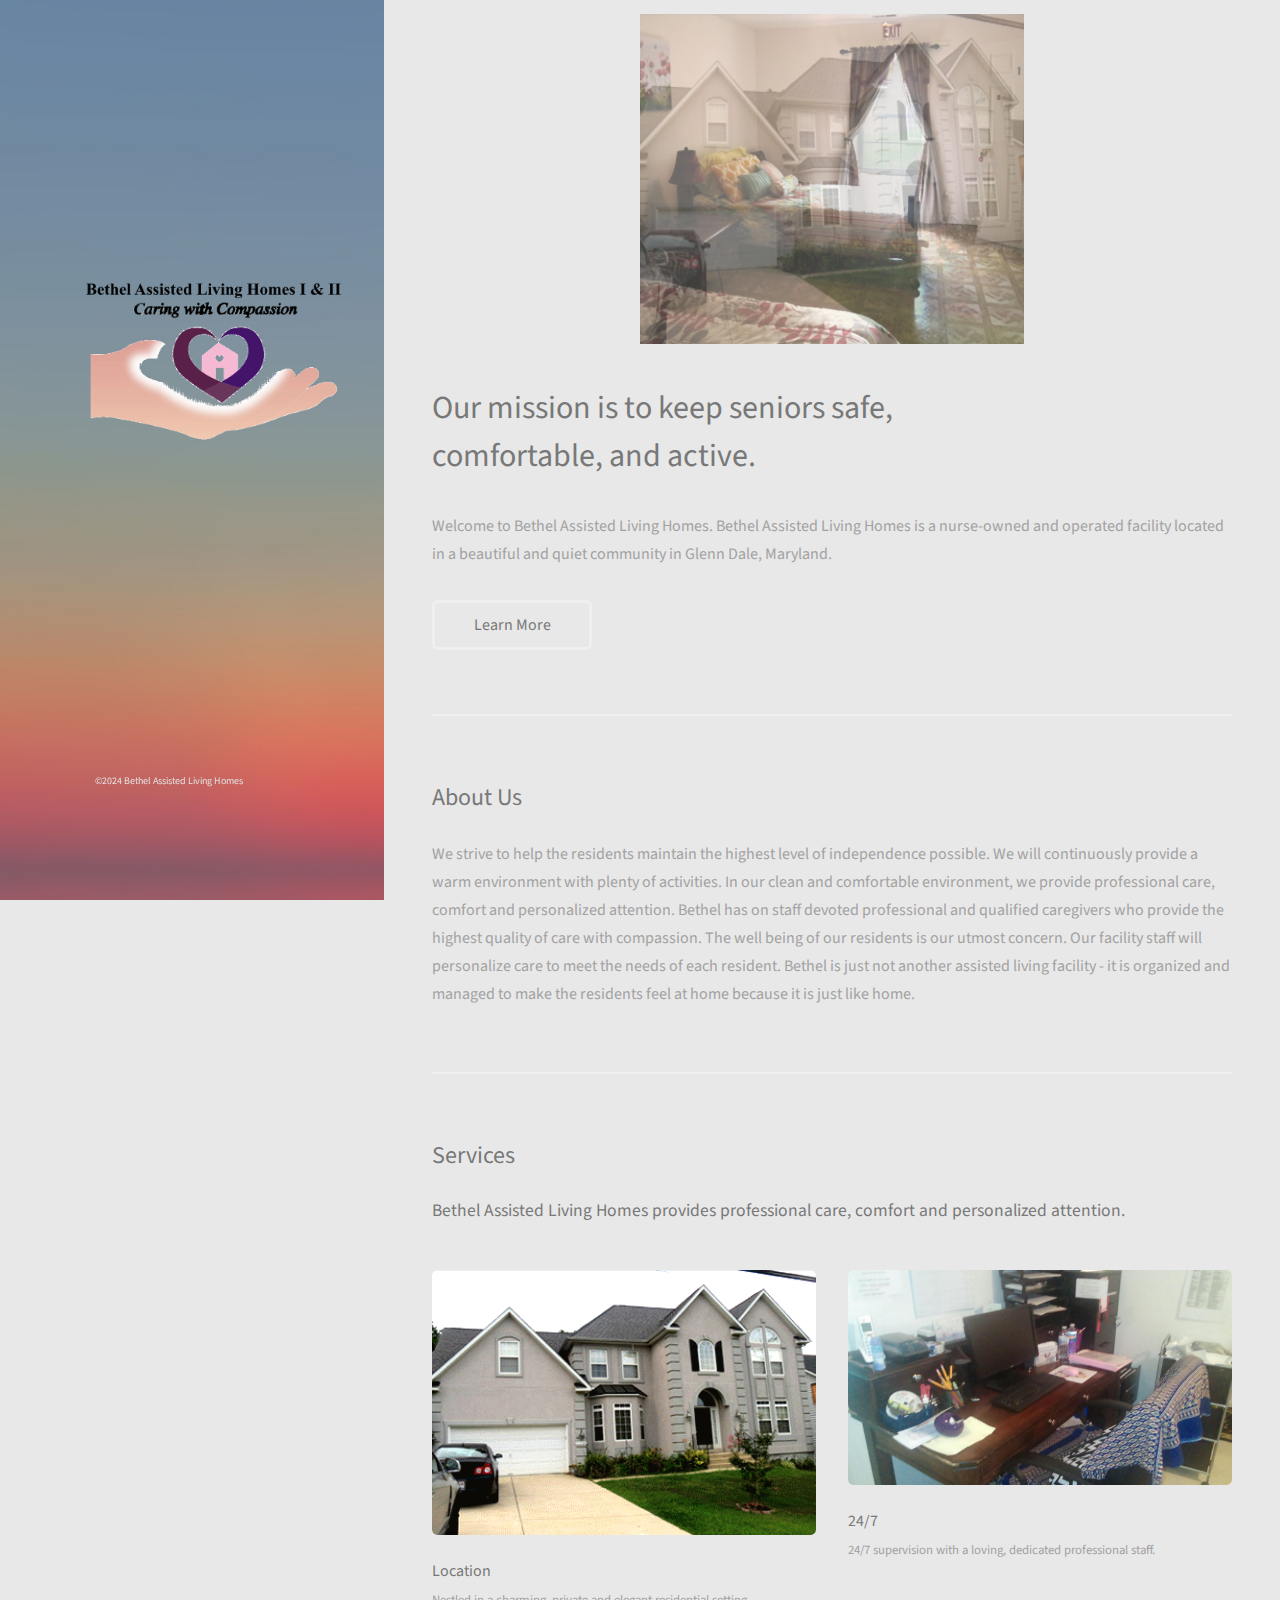
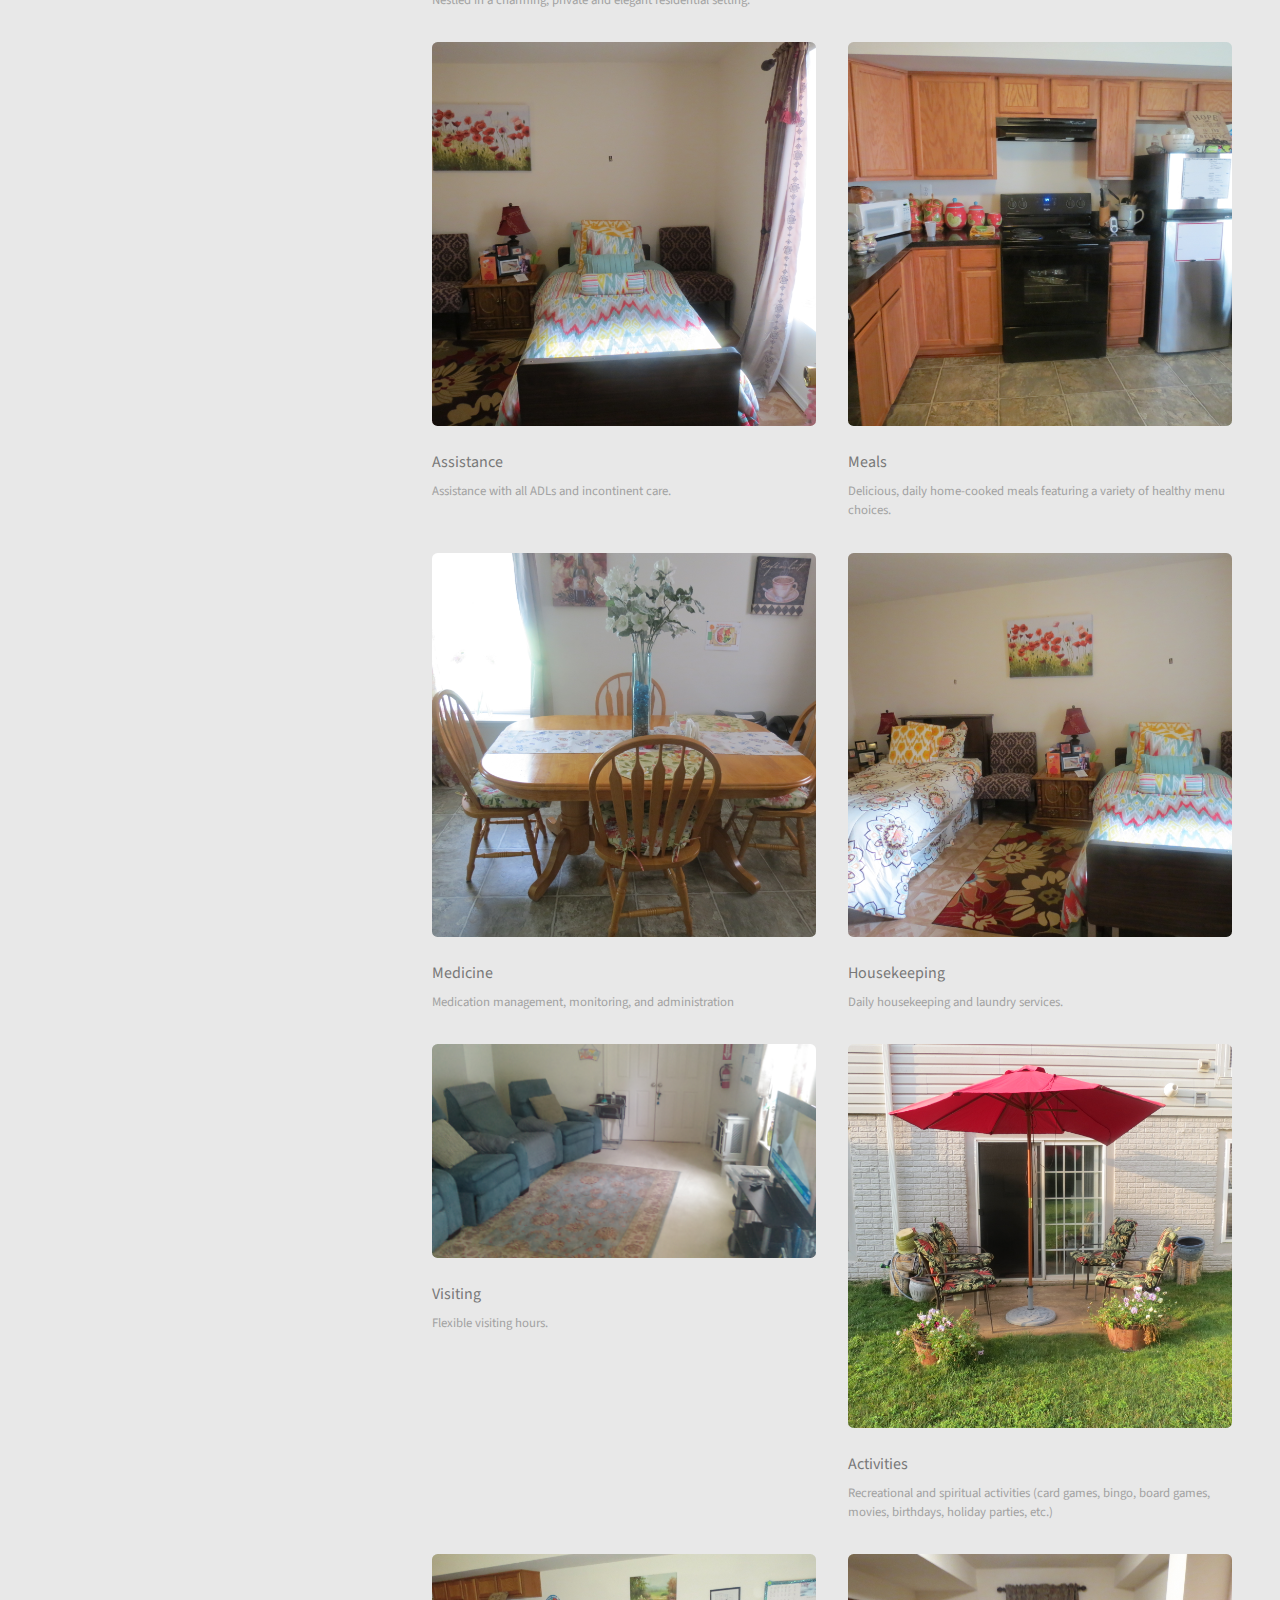
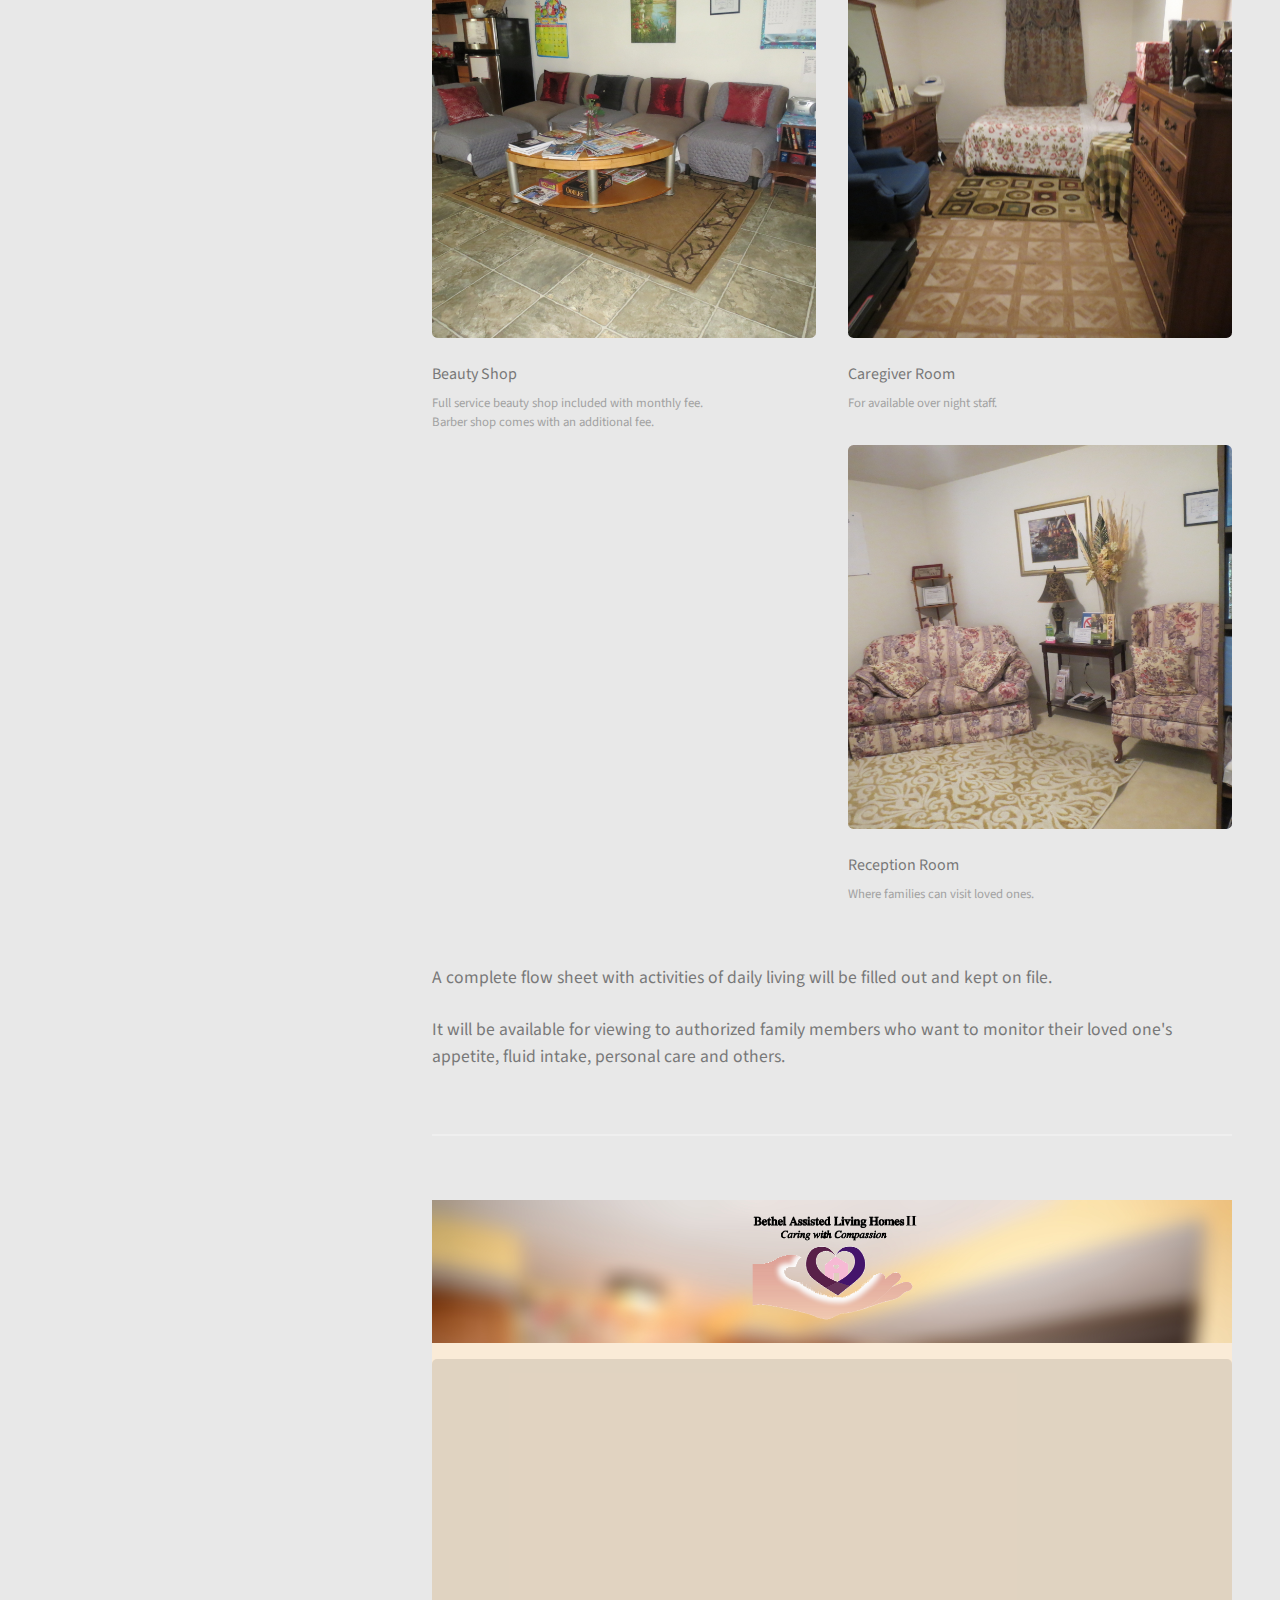
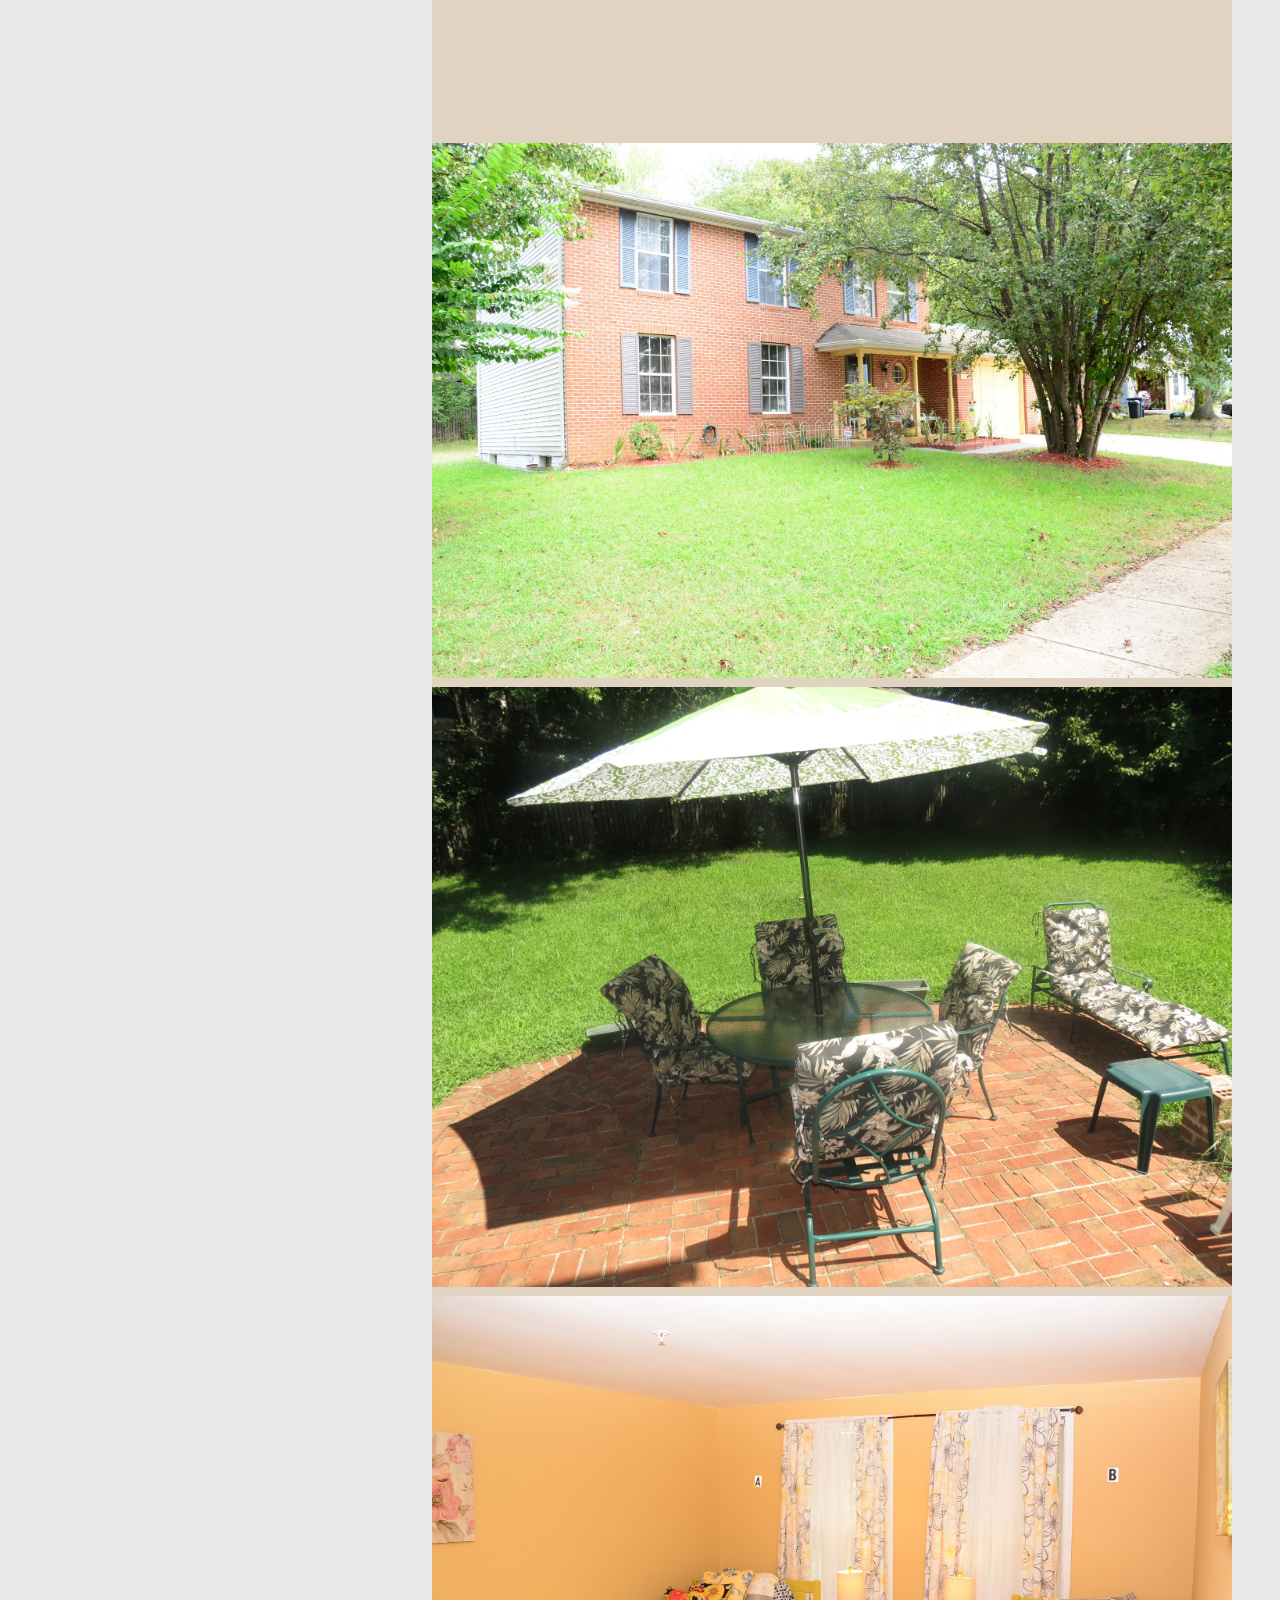
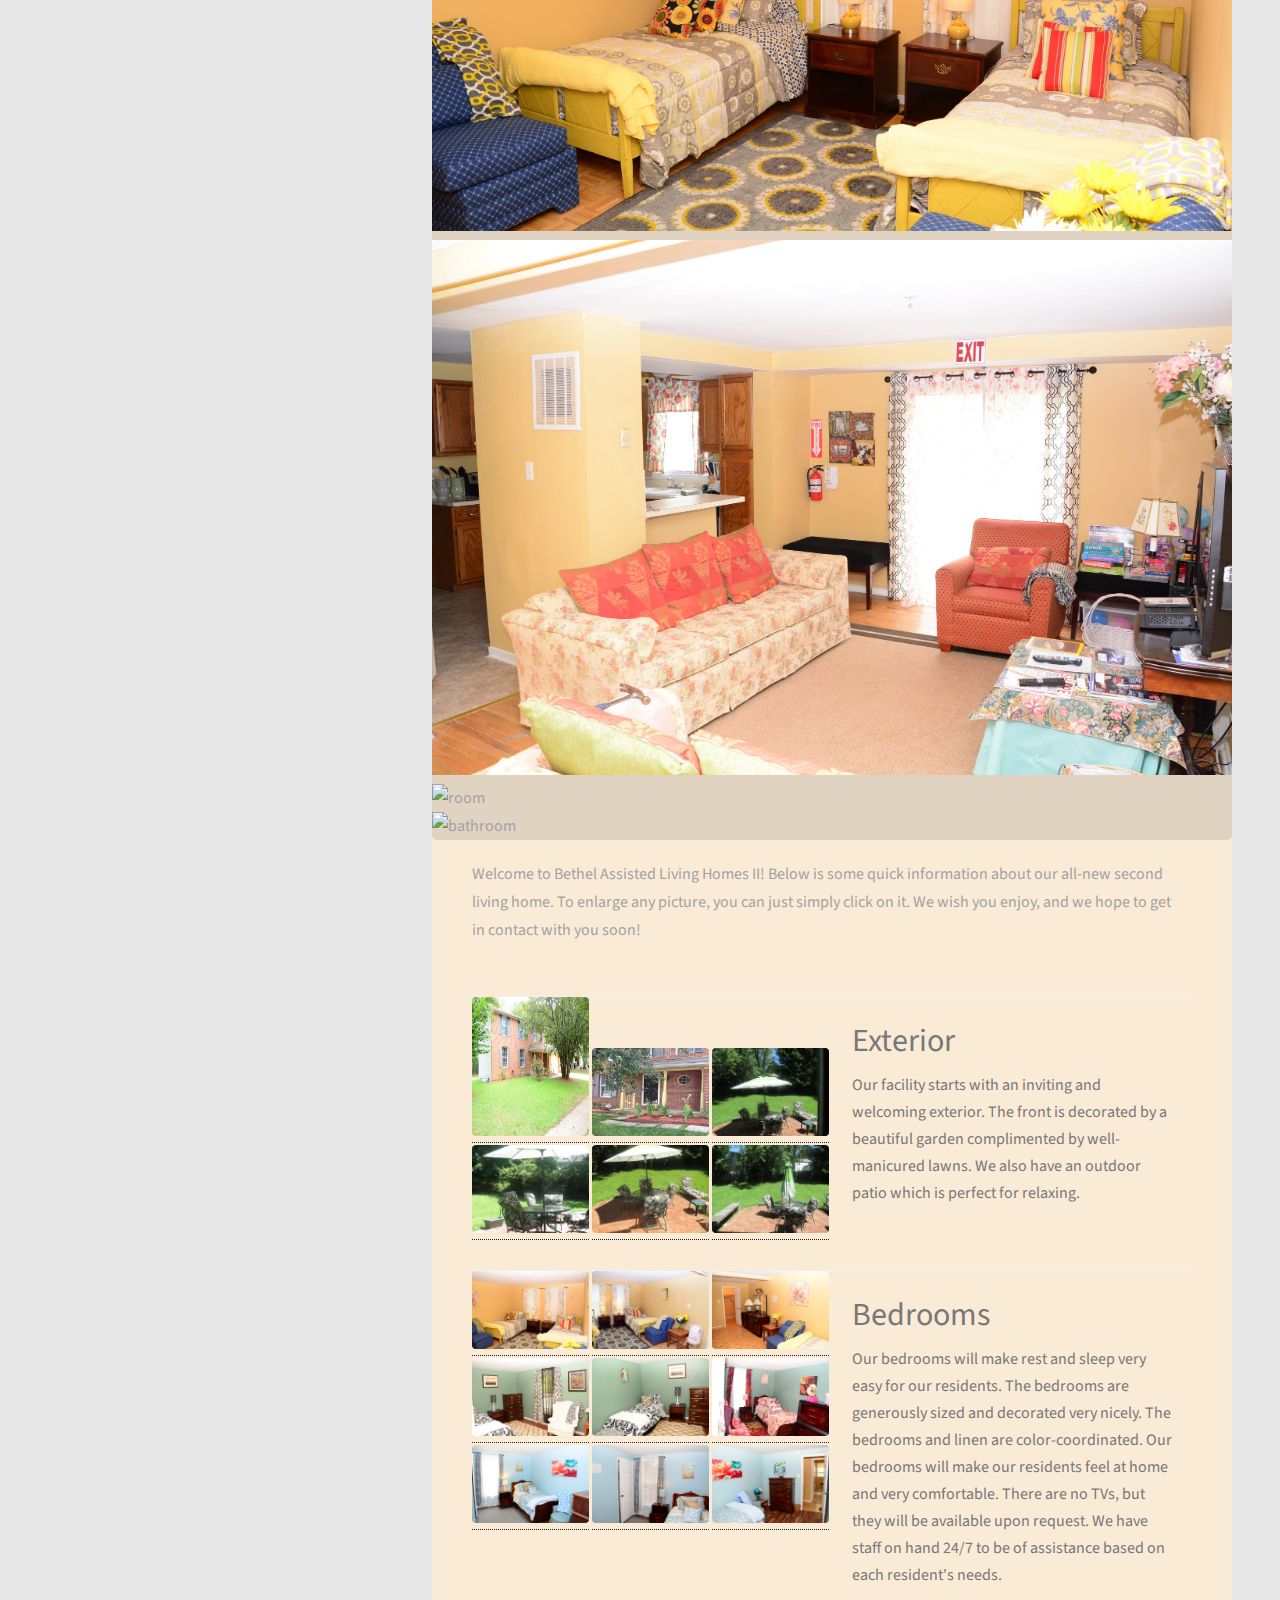
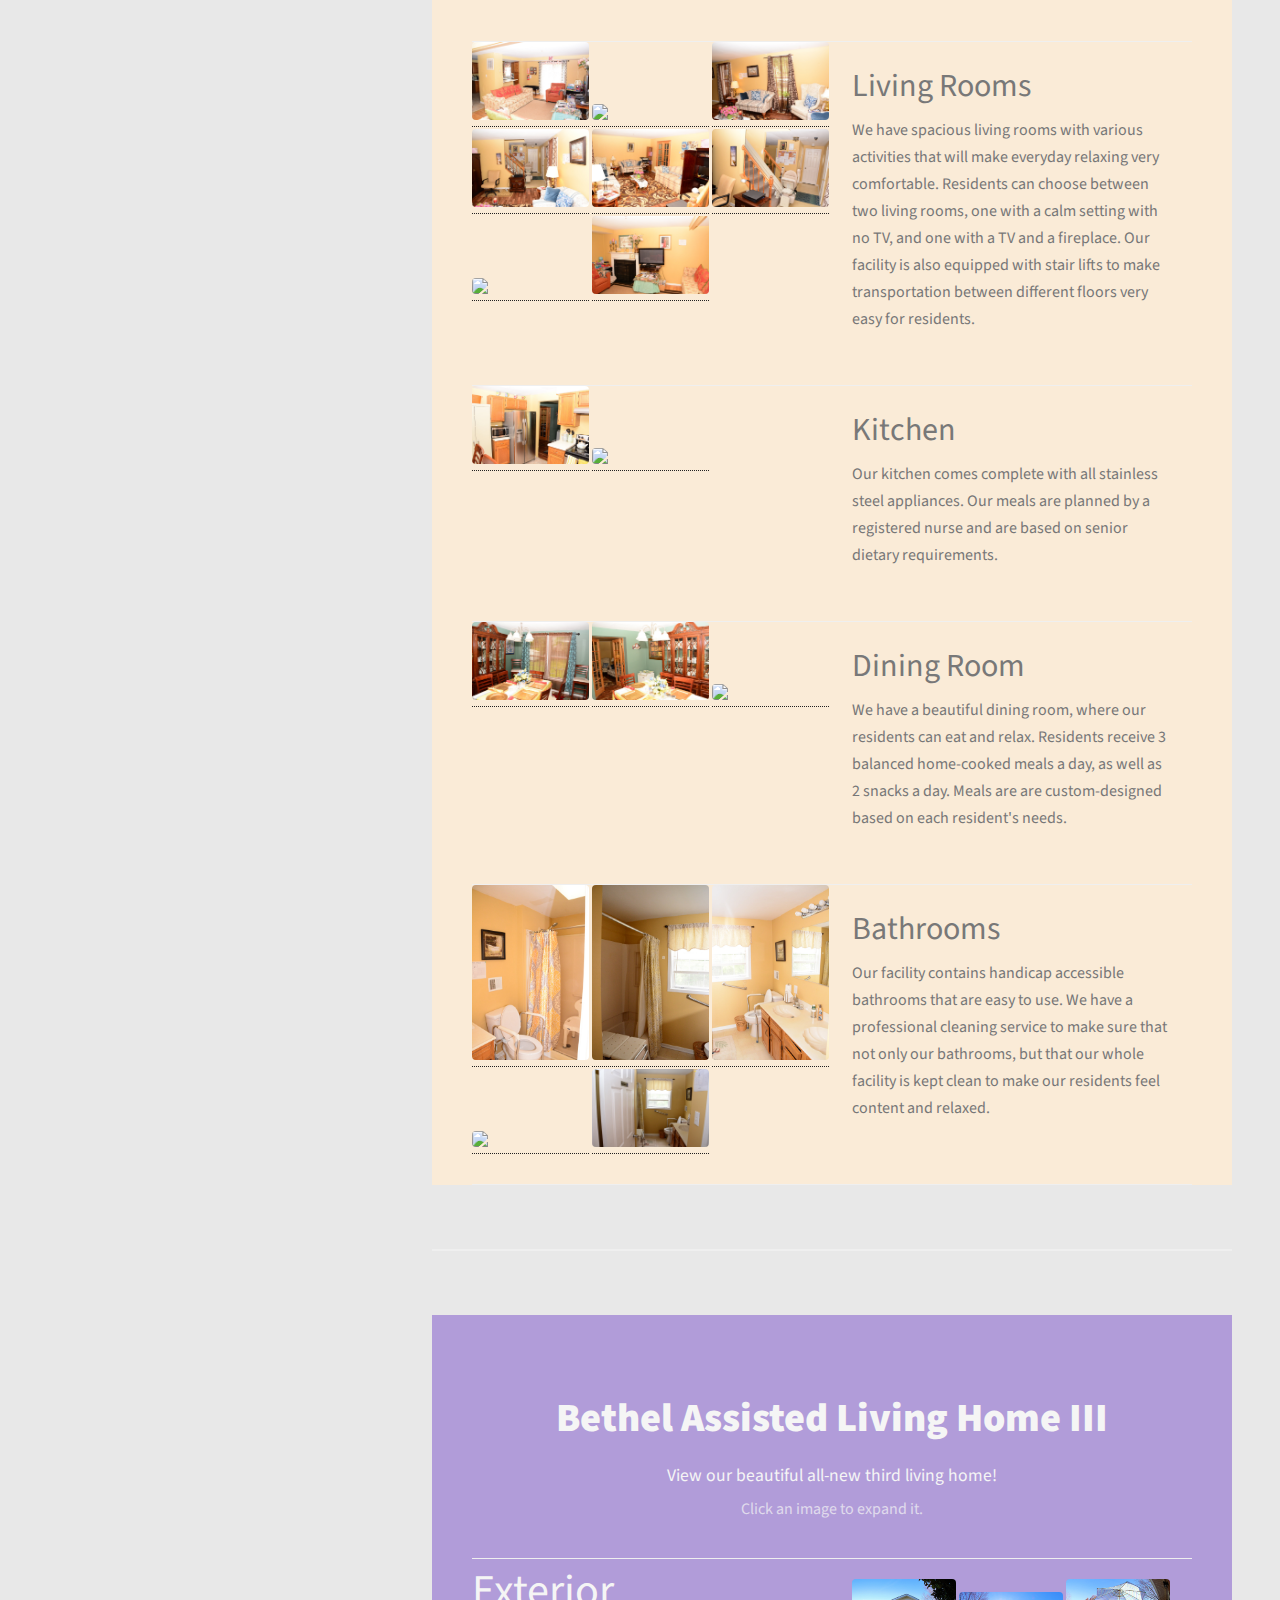
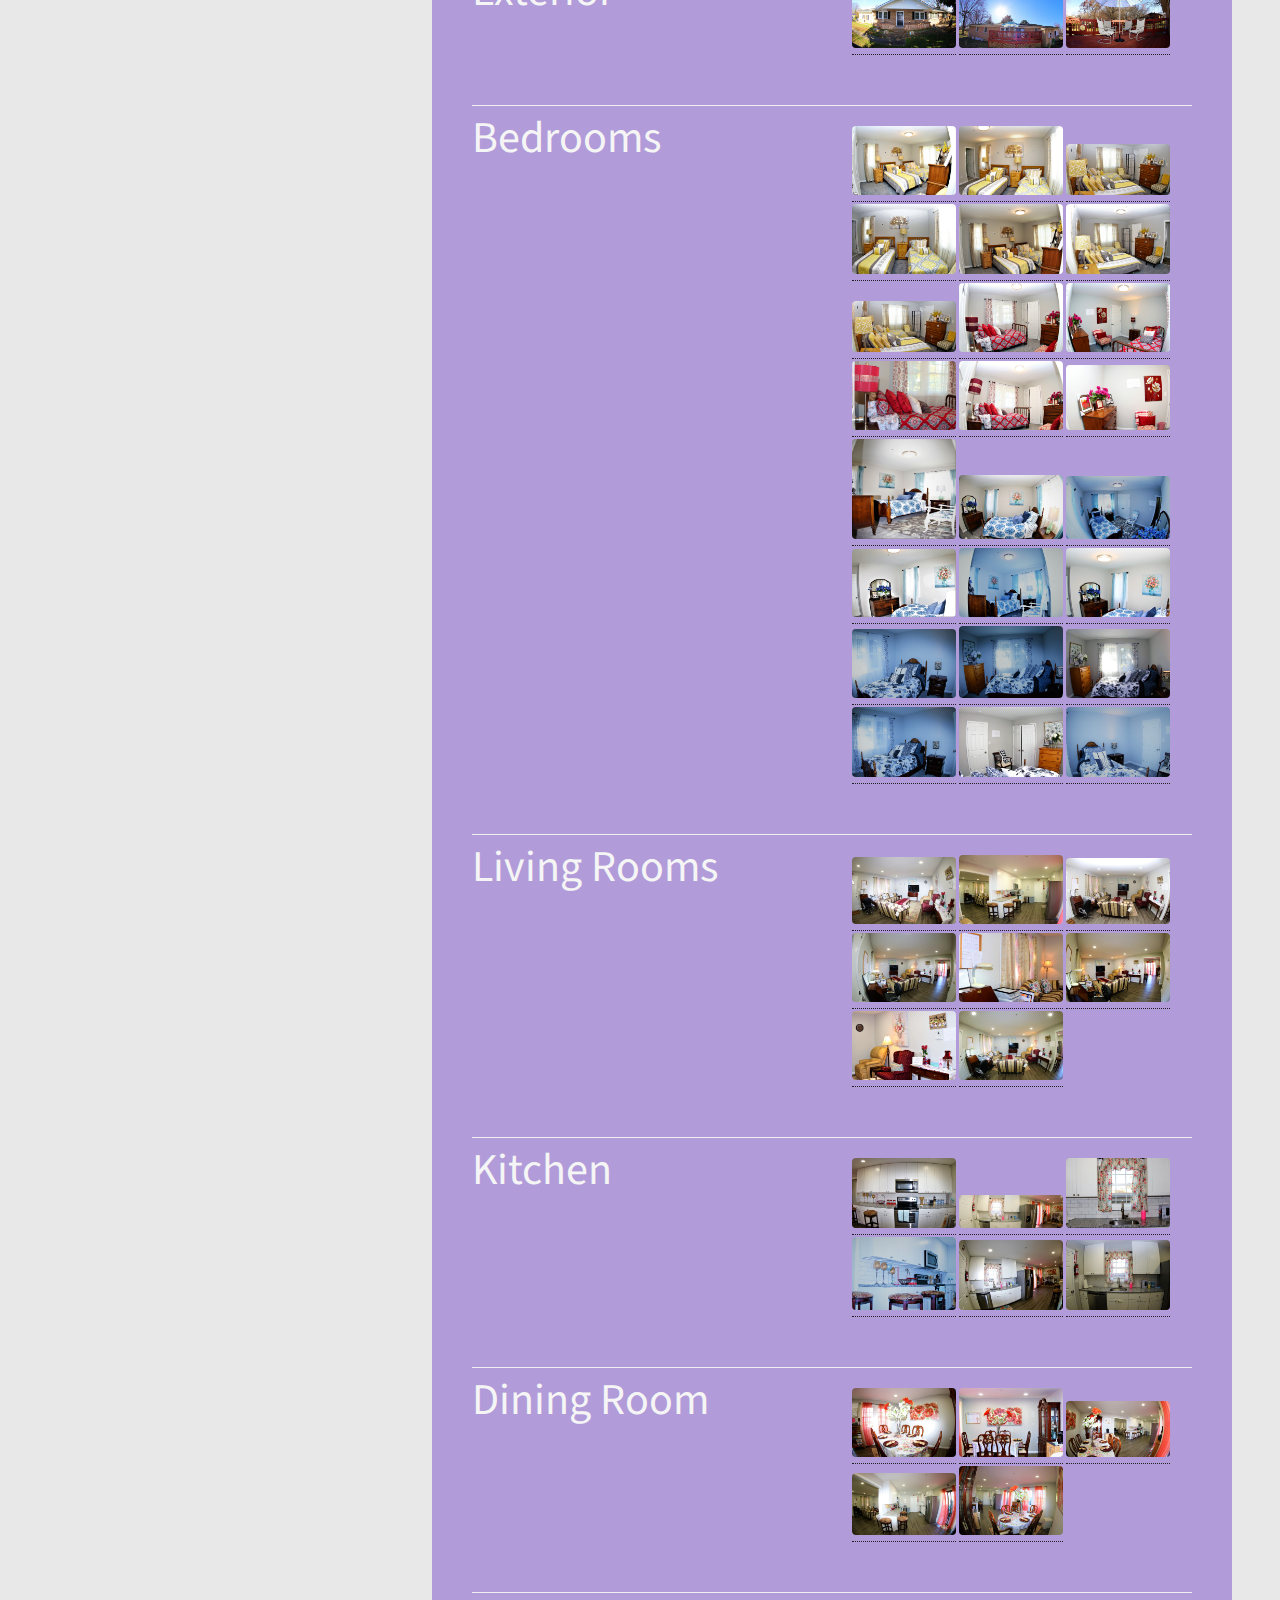
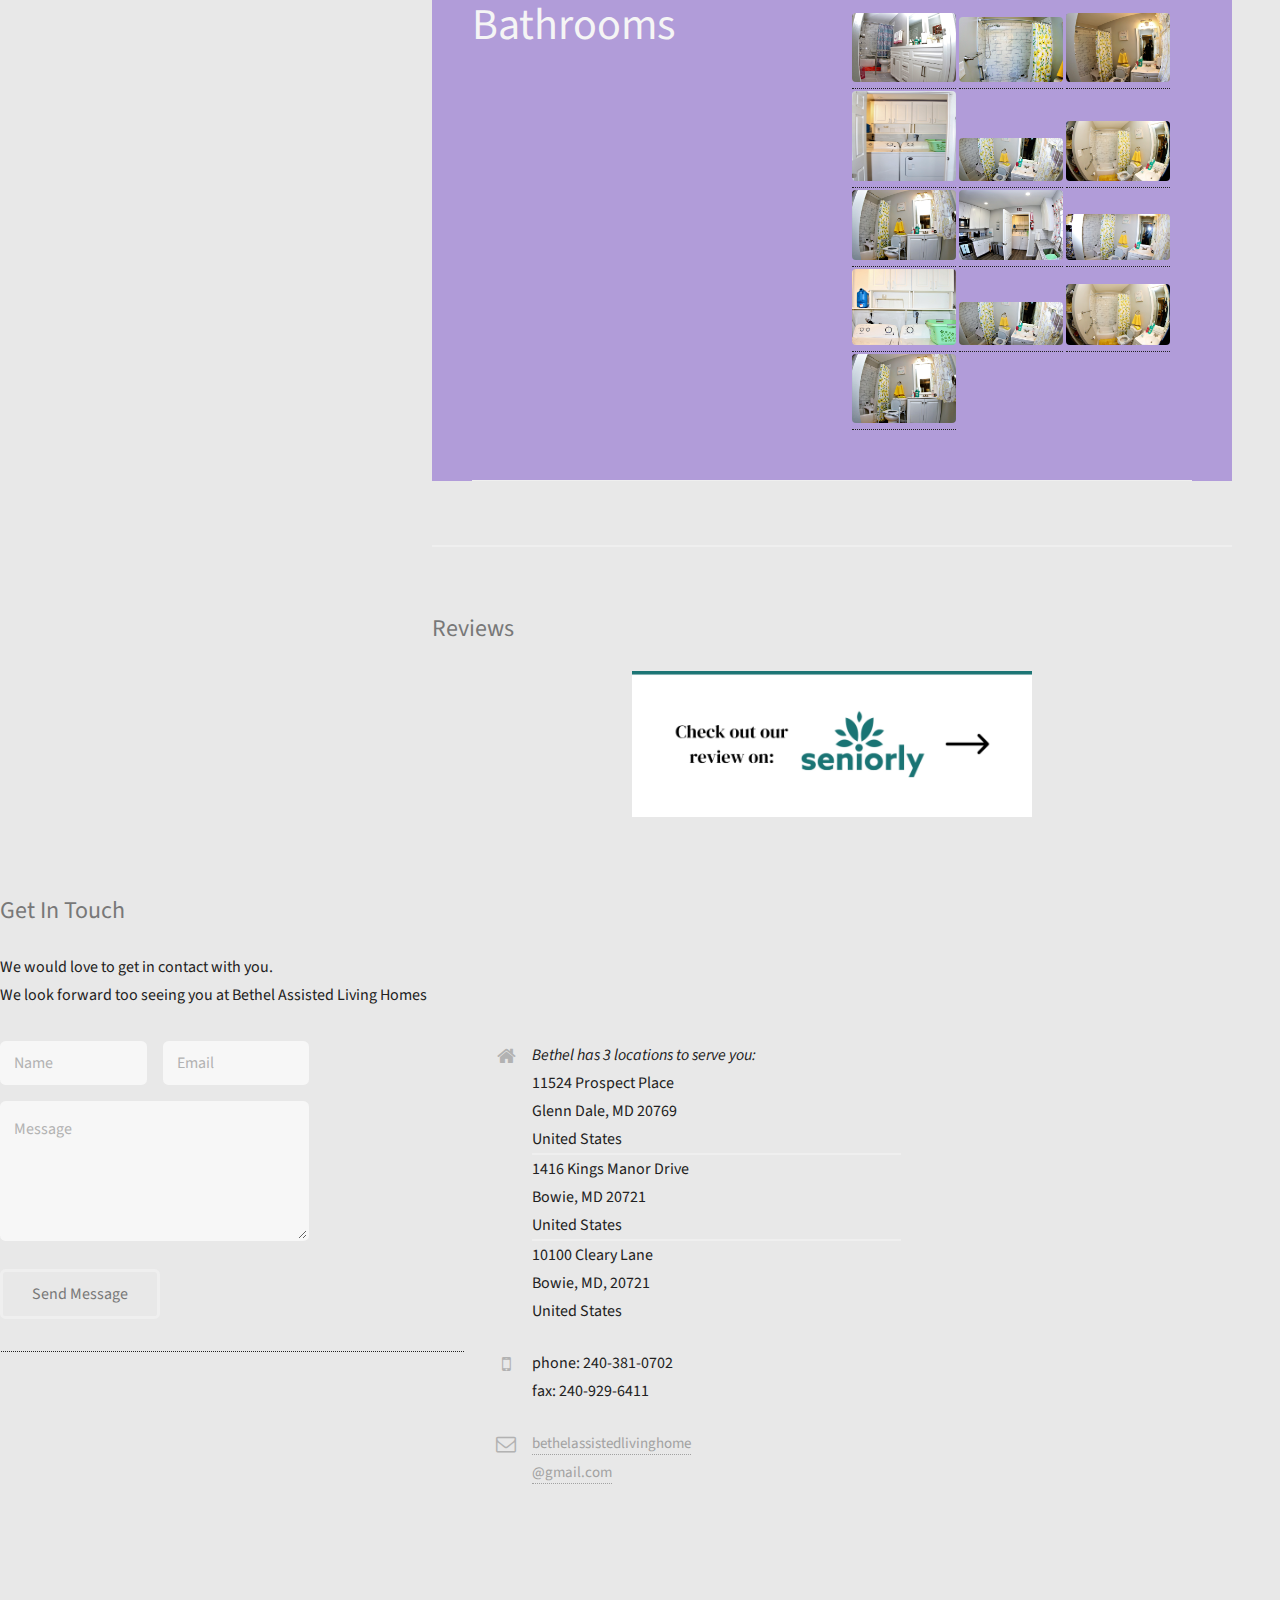
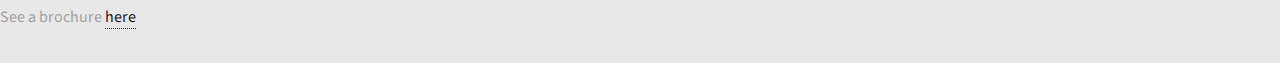
==== index.html @ 507869ce "Update index.html" ====
<!DOCTYPE HTML>
<html>
    <head>
        <title>Bethel Assisted Living Homes</title>
        <meta charset="utf-8" />
        <meta name="viewport" content="width=device-width, initial-scale=1" />
        <meta name="description" content="Welcome to Bethel Assisted Living Homes. Bethel Assisted Living Homes is a nurse-owned and operated facility located in a beautiful and quiet community in Glenn Dale, Maryland." />
        <meta name="keywords" content="bethel, assisted, living, homes, glenn, dale, maryland, nursing, home, senior, safe, comfortable, active, caring, with, compassion, facility, care, residents" />
        <!--[if lte IE 8]><script src="assets/js/ie/html5shiv.js"></script><![endif]-->
        <link rel="stylesheet" href="assets/css/main.css" />
        <link rel="stylesheet" href="assets/css/edits.css" />
        <link rel="shortcut icon" href="favicon.ico" type="image/x-icon" />
        <!--[if lte IE 8]><link rel="stylesheet" href="assets/css/ie8.css" /><![endif]-->

	<!-- BALH2 Slideshow -->
	<link rel="stylesheet" href="bahl2/slide/ism/css/my-slider.css"/>
	
        <script src="bahl2/slide/ism/js/ism-2.2.min.js"></script>

        <script src="https://ajax.googleapis.com/ajax/libs/jquery/3.1.1/jquery.min.js"></script>
        
        <!-- Remove 000webhost ad -->
        <script async>
            window.onload=()=>{let bannerNode=document.querySelector('[alt="www.000webhost.com"]').parentNode.parentNode;bannerNode.parentNode.removeChild(bannerNode);}
        </script>
    </head>

    <body id="top">

        <!-- Header -->
            <header id="header">
                <img src="stuff/realogo.png" id="logo" alt="Logo">
            </header>

        <!-- Main -->
            <div id="main">

                <div id="slideshow">
                    <img src="stuff/house.png" alt="house">
                    <img src="stuff/bedroom.png" alt="bedroom">
                    <img src="stuff/activities.png" alt="activities">
                    <img src="stuff/New%20Pictures/IMG_0617.JPG" alt="bedroom2">
                    <img src="stuff/IMG_0634.JPG" alt="chair">
                    <img src="stuff/realogo.png" alt="logo2">
                </div>

                <!-- Home -->
                    <section id="one">
                        <br  />
                        <br  />
                        <br  />
                        <br  />
                        <br  />
                        <br  />
                        <br  />
                        <br  />
                        <br  />
                        <br  />
                        <header class="major">
                            <h2>Our mission is to keep seniors safe, <br  />comfortable, and active.</h2>
                        </header>
                        <p>Welcome to Bethel Assisted Living Homes. Bethel Assisted Living Homes is a nurse-owned and operated facility located in a beautiful and quiet community in Glenn Dale, Maryland.</p>
                        <ul class="actions">
                            <li><a href="#about" class="button" id="hover-button">Learn More</a></li>
                        </ul>
                    </section>

                <!-- About -->
                <section id="about">
                    <h2>About Us</h2>
                    <p>We strive to help the residents maintain the highest level of independence possible. We will continuously provide a warm environment with plenty of activities. In our clean and comfortable environment, we provide professional care, comfort and personalized attention. Bethel has on staff devoted professional and qualified caregivers who provide the highest quality of care with compassion. The well being of our residents is our utmost concern. Our facility staff will personalize care to meet the needs of each resident. Bethel is just not another assisted living facility - it is organized and managed to make the residents feel at home because it is just like home.</p>
                </section>


                <!-- Services -->
                    <section id="two">
                        <h2>Services</h2>
                        <h4>Bethel Assisted Living Homes provides professional care, comfort and personalized attention.</h4>
                        <br  />
                        <div class="row">
                            <article class="6u 12u$(xsmall) work-item">
                                <a href="stuff/house.png" class="image fit thumb"><img src="stuff/house.png" alt="Location" /></a>
                                <h3>Location</h3>
                                <p>Nestled in a charming, private and elegant residential setting.</p>
                            </article>
                            <article class="6u$ 12u$(xsmall) work-item">
                                <a href="stuff/New%20Pictures/newoffice.jpg" class="image fit thumb"><img src="stuff/New%20Pictures/newoffice.jpg" alt="24/7" /></a>
                                <h3>24/7</h3>
                                <p>24/7 supervision with a loving, dedicated professional staff.</p>
                            </article>
                            <article class="6u 12u$(xsmall) work-item">
                                <a href="stuff/assist.JPG" class="image fit thumb"><img src="stuff/assist.JPG" alt="Assistance" /></a>
                                <h3>Assistance</h3>
                                <p>Assistance with all ADLs and incontinent care.</p>
                            </article>
                            <article class="6u$ 12u$(xsmall) work-item">
                                <a href="stuff/New%20Pictures/IMG_0626.JPG" class="image fit thumb"><img src="stuff/New%20Pictures/IMG_0626.JPG" alt="Meals" /></a>
                                <h3>Meals</h3>
                                <p>Delicious, daily home-cooked meals featuring a variety of  healthy menu choices.</p>
                            </article>
                            <article class="6u 12u$(xsmall) work-item">
                                <a href="stuff/medicine.JPG" class="image fit thumb"><img src="stuff/medicine.JPG" alt="Medicine" /></a>
                                <h3>Medicine</h3>
                                <p>Medication management, monitoring, and administration</p>
                            </article>
                            <article class="6u$ 12u$(xsmall) work-item">
                                <a href="stuff/New%20Pictures/IMG_0617.JPG" class="image fit thumb"><img src="stuff/New%20Pictures/IMG_0617.JPG" alt="Housekeeping" /></a>
                                <h3>Housekeeping</h3>
                                <p>Daily housekeeping and laundry services.</p>
                            </article>
                            <article class="6u 12u$(xsmall) work-item">
                                <a href="stuff/New%20Pictures/IMAG0069.jpg" class="image fit thumb"><img src="stuff/New%20Pictures/IMAG0069.jpg" alt="Visiting" /></a>
                                <h3>Visiting</h3>
                                <p>Flexible visiting hours.</p>
                            </article>
                            <article class="6u$ 12u$(xsmall) work-item">
                                <a href="stuff/newactivities.JPG" class="image fit thumb"><img src="stuff/newactivities.JPG" alt="Meals" /></a>
                                <h3>Activities</h3>
                                <p>Recreational and spiritual activities (card games, bingo, board games, movies, birthdays, holiday parties, etc.)</p>
                            </article>
                            <article class="6u 12u$(xsmall) work-item">
                                <a href="stuff/New%20Pictures/IMG_0624.JPG" class="image fit thumb"><img src="stuff/New%20Pictures/IMG_0624.JPG" alt="Beauty Shop" /></a>
                                <h3>Beauty Shop</h3>
                                <p>Full service beauty shop included with monthly fee.<br  />Barber shop comes with an additional fee.</p>
                            </article>
                            <article class="6u 12u$(xsmall) work-item">
                                <a href="stuff/New%20Pictures/IMG_0614.JPG" class="image fit thumb"><img src="stuff/New%20Pictures/IMG_0614.JPG" alt="Beauty Shop" /></a>
                                <h3>Caregiver Room</h3>
                                <p>For available over night staff.</p>
                            </article>
                            <article class="6u 12u$(xsmall) work-item">
                                <a href="stuff/New%20Pictures/IMG_0628.JPG" class="image fit thumb"><img src="stuff/New%20Pictures/IMG_0628.JPG" alt="Beauty Shop" /></a>
                                <h3>Reception Room</h3>
                                <p>Where families can visit loved ones.</p>
                            </article>
                        </div>
                        <br  />
                        <h4>A complete flow sheet with activities of daily living will be filled out and kept on file.<br  /><br  />It will be available for viewing to authorized family members who want to monitor their loved one's appetite, fluid intake, personal care and others.</h4>
                    </section>
                
		<!-- BALH 2 -->
                <section>
                <div class="pop">
                    <h1 id="head">
                        <img src="stuff/realogo2.png" width="170" alt="BALH2" />
                    </h1>
		    <div class="ism-slider" data-play_type="loop" data-radios="false" id="my-slider">
  
			<ol>
    
				<li>
      
					<img src="bahl2/slide/ism/image/slides/_u/1477940681172_518899.jpg" alt="outside">
    
				</li>
    
				<li>
      
					<img src="bahl2/slide/ism/image/slides/_u/1477940705090_40373.jpg" alt="sit-outside">
    
				</li>
    
				<li>
      
					<img src="bahl2/slide/ism/image/slides/_u/1477940736821_235685.jpg" alt="bedroom3">
    
				</li>
    
				<li>
      
					<img src="bahl2/slide/ism/image/slides/_u/1477940778639_38381.jpg" alt="living-area">
    
				</li>
    
				<li>
      
					<img src="bahl2/slide/ism/image/slides/_u/1477940799366_383592.jpg" alt="room">
    
				</li>
    
				<li>
      
					<img src="bahl2/slide/ism/image/slides/_u/1477940841512_543717.jpg" alt="bathroom">
    
				</li>
  
			</ol>

		    </div>

                    
		    <p id="homes2">Welcome to Bethel Assisted Living Homes II! Below is some quick information about our all-new second living home. To enlarge any picture, you can just simply click on it. We wish you enjoy, and we hope to get in contact with you soon!</p>
                    <table>
                        <!-- Exterior --><tr>
                        <td>
                            <a href="bahl2/outside/D71_4487.jpg"><img src="bahl2/outside/D71_4487.jpg" height="139" alt="outisde"/></a>
                            <a href="bahl2/outside/IMG_0313.JPG"><img src="bahl2/outside/IMG_0313.JPG" alt="front" /></a>
                            <a href="bahl2/outside/IMG_0721.JPG"><img src="bahl2/outside/IMG_0721.JPG" alt="sit-outside2" /></a>
                            <br  />
                            <a href="bahl2/outside/IMG_0722.JPG"><img src="bahl2/outside/IMG_0722.JPG" alt="sit-outside3" /></a>
                            <a href="bahl2/outside/IMG_0725.JPG"><img src="bahl2/outside/IMG_0725.JPG" alt="ait-outisde4" /></a>
                            <a href="bahl2/outside/IMG_0727.JPG"><img src="bahl2/outside/IMG_0727.JPG" alt="sit-outside5" /></a>
                            <br  />
                            <br  />
                        </td>
                        <td>
                            <h1>Exterior</h1>
                            <p>Our facility starts with an inviting and welcoming exterior. The front is decorated by a beautiful garden complimented by well-manicured lawns. We also have an outdoor patio which is perfect for relaxing.</p>
                        </td>
                        </tr>
                        <!-- Bedrooms --><tr>
                            <td>
                                <a href="bahl2/bedrooms/D71_4432.jpg"><img src="bahl2/bedrooms/D71_4432.jpg" alt="bed1" /></a>
                                <a href="bahl2/bedrooms/D71_4433.jpg"><img src="bahl2/bedrooms/D71_4433.jpg" alt="bed2" /></a>
                                <a href="bahl2/bedrooms/D71_4434.jpg"><img src="bahl2/bedrooms/D71_4434.jpg" alt="bed3" /></a>
                                <br  />
                                <a href="bahl2/bedrooms/D71_4444.jpg"><img src="bahl2/bedrooms/D71_4444.jpg" alt="bed4" /></a>
                                <a href="bahl2/bedrooms/D71_4446.jpg"><img src="bahl2/bedrooms/D71_4446.jpg" alt="bed5" /></a>
                                <a href="bahl2/bedrooms/D71_4448.jpg"><img src="bahl2/bedrooms/D71_4448.jpg" alt="bed6" /></a>
                                <br  />
                                <a href="bahl2/bedrooms/D71_4451.jpg"><img src="bahl2/bedrooms/D71_4451.jpg" alt="bed7" /></a>
                                <a href="bahl2/bedrooms/D71_4452.jpg"><img src="bahl2/bedrooms/D71_4452.jpg" alt="bed8" /></a>
                                <a href="bahl2/bedrooms/D71_4454.jpg"><img src="bahl2/bedrooms/D71_4454.jpg" alt="bed9" /></a>
                                <br  />
                                <br  />
                            </td>
                            <td>
                                <h1>Bedrooms</h1>
                                <p>Our bedrooms will make rest and sleep very easy for our residents. The bedrooms are generously sized and decorated very nicely. The bedrooms and linen are color-coordinated. Our bedrooms will make our residents feel at home and very comfortable. There are no TVs, but they will be available upon request. We have staff on hand 24/7 to be of assistance based on each resident's needs.</p>
                            </td>
                        </tr>
                        <!-- Living Rooms --><tr>
                            <td>
                                <a href="bahl2/living%20rooms/D71_4464.jpg"><img src="bahl2/living%20rooms/D71_4464.jpg"/></a>
                                <a href="bahl2/living%20rooms/IMG_0299.JPG"><img src="bahl2/living%20rooms/IMG_0299.JPG" /></a>
                                <a href="bahl2/living%20rooms/D71_4473.jpg"><img src="bahl2/living%20rooms/D71_4473.jpg" /></a>
                                <br  />
                                <a href="bahl2/living%20rooms/D71_4474.jpg"><img src="bahl2/living%20rooms/D71_4474.jpg" /></a>
                                <a href="bahl2/living%20rooms/D71_4476.jpg"><img src="bahl2/living%20rooms/D71_4476.jpg" /></a>
                                <a href="bahl2/living%20rooms/D71_4477.jpg"><img src="bahl2/living%20rooms/D71_4477.jpg" /></a>
                                <br  />
                                <a href="bahl2/living%20rooms/IMG_0298.JPG"><img src="bahl2/living%20rooms/IMG_0298.JPG" /></a>
				<a href="bahl2/bedrooms/D71_4463.jpg"><img src="bahl2/bedrooms/D71_4463.jpg" /></a>
                                <br  />
                                <br  />
                            </td>
                            <td>
                                <h1>Living Rooms</h1>
                                <p>We have spacious living rooms with various activities that will make everyday relaxing very comfortable. Residents can choose between two living rooms, one with a calm setting with no TV, and one with a TV and a fireplace. Our facility is also equipped with stair lifts to make transportation between different floors very easy for residents. </p>
                            </td>
                        </tr>
                        <!-- Kitchen --><tr>
                        <td>
                            <a href="bahl2/kitchen/D71_4469.jpg"><img src="bahl2/kitchen/D71_4469.jpg"/></a>
                            <a href="bahl2/kitchen/IMG_0307.JPG"><img src="bahl2/kitchen/IMG_0307.JPG" /></a>
                            <br  />
                            <br  />
                        </td>
                        <td>
                            <h1>Kitchen</h1>
                            <p>Our kitchen comes complete with all stainless steel appliances. Our meals are planned by a registered nurse and are based on senior dietary requirements.</p>
                        </td>
                        </tr>
			<!-- Dining Room --><tr>
                        <td>
                            <a href="bahl2/kitchen/D71_4470.jpg"><img src="bahl2/kitchen/D71_4470.jpg" /></a>
                            <a href="bahl2/kitchen/D71_4471.jpg"><img src="bahl2/kitchen/D71_4471.jpg" /></a>
                            <a href="bahl2/kitchen/IMG_0290.JPG"><img src="bahl2/kitchen/IMG_0290.JPG" /></a>
                            <br  />
                            <br  />
                        </td>
                        <td>
                            <h1>Dining Room</h1>
                            <p>We have a beautiful dining room, where our residents can eat and relax. Residents receive 3 balanced home-cooked meals a day, as well as 2 snacks a day. Meals are are custom-designed based on each resident's needs.</p>
                        </td>
                        </tr>
                        <!-- Bathrooms --><tr>
                        <td>
                            <a href="bahl2/bathrooms/D71_4436.jpg"><img src="bahl2/bathrooms/D71_4436.jpg"/></a>
                            <a href="bahl2/bathrooms/D71_4442.jpg"><img src="bahl2/bathrooms/D71_4442.jpg" /></a>
                            <a href="bahl2/bathrooms/D71_4441.jpg"><img src="bahl2/bathrooms/D71_4441.jpg" /></a>
                            <br  />
                            <a href="bahl2/bathrooms/IMG_0286.JPG"><img src="bahl2/bathrooms/IMG_0286.JPG" /></a>
                            <a href="bahl2/bathrooms/D71_4440.jpg"><img src="bahl2/bathrooms/D71_4440.jpg" /></a>
                            <br  />
                            <br  />
                        </td>
                        <td>
                            <h1>Bathrooms</h1>
                            <p>Our facility contains handicap accessible bathrooms that are easy to use. We have a professional cleaning service to make sure that not only our bathrooms, but that our whole facility is kept clean to make our residents feel content and relaxed.</p>
                        </td>
                        </tr>
                    </table>
                </div>
                </section>
                
                <!-- BALH 3 -->
        <section>
            <div class="pop" id="balh3">
                <div class="balh3head">
                    <h2>Bethel Assisted Living Home III</h2>
                    <h4>View our beautiful all-new third living home!</h4>
                    <h5>Click an image to expand it.</h5>
                </div>
                <table>
                    <!-- Exterior -->
                    <tr>
                        <td>
                            <h1>Exterior</h1>
                        </td>
                        <td>
                            <a href="balh3/outside/1.jpg"><img src="balh3/outside/1.jpg" alt="Front of Home #3" /></a>
                            <a href="balh3/outside/2.jpg"><img src="balh3/outside/2.jpg" alt="Back of Home #3" /></a>
                            <a href="balh3/outside/3.jpg"><img src="balh3/outside/3.jpg" alt="Patio of Home #3" /></a>
                            <br />
                            <br />
                        </td>
                    </tr>
                    <!-- Bedrooms -->
                    <tr>
                        <td>
                            <h1>Bedrooms</h1>
                        </td>
                        <td>
                            <a href="balh3/bedrooms/y1.jpg"><img src="balh3/bedrooms/y1.jpg" alt="Bedroom in House #3" /></a>
                            <a href="balh3/bedrooms/y2.jpg"><img src="balh3/bedrooms/y2.jpg" alt="Bedroom in House #3" /></a>
                            <a href="balh3/bedrooms/y3.jpg"><img src="balh3/bedrooms/y3.jpg" alt="Bedroom in House #3" /></a>
                            <br />
                            <a href="balh3/bedrooms/y4.jpg"><img src="balh3/bedrooms/y4.jpg" alt="Bedroom in House #3" /></a>
                            <a href="balh3/bedrooms/y5.jpg"><img src="balh3/bedrooms/y5.jpg" alt="Bedroom in House #3" /></a>
                            <a href="balh3/bedrooms/y6.jpg"><img src="balh3/bedrooms/y6.jpg" alt="Bedroom in House #3" /></a>
                            <br />
                            <a href="balh3/bedrooms/y7.jpg"><img src="balh3/bedrooms/y7.jpg" alt="Bedroom in House #3" /></a>
                            <a href="balh3/bedrooms/r1.jpg"><img src="balh3/bedrooms/r1.jpg" alt="Bedroom in House #3" /></a>
                            <a href="balh3/bedrooms/r2.jpg"><img src="balh3/bedrooms/r2.jpg" alt="Bedroom in House #3" /></a>
                            <br />
                            <a href="balh3/bedrooms/r3.jpg"><img src="balh3/bedrooms/r3.jpg" alt="Bedroom in House #3" /></a>
                            <a href="balh3/bedrooms/r4.jpg"><img src="balh3/bedrooms/r4.jpg" alt="Bedroom in House #3" /></a>
                            <a href="balh3/bedrooms/r5.jpg"><img src="balh3/bedrooms/r5.jpg" alt="Bedroom in House #3" /></a>
                            <br />
                            <a href="balh3/bedrooms/b1.jpg"><img src="balh3/bedrooms/b1.jpg" alt="Bedroom in House #3" height="100" /></a>
                            <a href="balh3/bedrooms/b2.jpg"><img src="balh3/bedrooms/b2.jpg" alt="Bedroom in House #3" /></a>
                            <a href="balh3/bedrooms/b3.jpg"><img src="balh3/bedrooms/b3.jpg" alt="Bedroom in House #3" /></a>
                            <br />
                            <a href="balh3/bedrooms/b4.jpg"><img src="balh3/bedrooms/b4.jpg" alt="Bedroom in House #3" /></a>
                            <a href="balh3/bedrooms/b5.jpg"><img src="balh3/bedrooms/b5.jpg" alt="Bedroom in House #3" /></a>
                            <a href="balh3/bedrooms/b6.jpg"><img src="balh3/bedrooms/b6.jpg" alt="Bedroom in House #3" /></a>
                            <br />
                            <a href="balh3/bedrooms/f1.jpg"><img src="balh3/bedrooms/f1.jpg" alt="Bedroom in House #3" /></a>
                            <a href="balh3/bedrooms/f2.jpg"><img src="balh3/bedrooms/f2.jpg" alt="Bedroom in House #3" /></a>
                            <a href="balh3/bedrooms/f3.jpg"><img src="balh3/bedrooms/f3.jpg" alt="Bedroom in House #3" /></a>
                            <br />
                            <a href="balh3/bedrooms/f4.jpg"><img src="balh3/bedrooms/f4.jpg" alt="Bedroom in House #3" /></a>
                            <a href="balh3/bedrooms/f5.jpg"><img src="balh3/bedrooms/f5.jpg" alt="Bedroom in House #3" /></a>
                            <a href="balh3/bedrooms/f6.jpg"><img src="balh3/bedrooms/f6.jpg" alt="Bedroom in House #3" /></a>
                            <br />
                            <br />
                        </td>
                    </tr>
                    <!-- Living Rooms -->
                    <tr>
                        <td>
                            <h1>Living Rooms</h1>
                        </td>
                        <td>
                            <a href="balh3/living%20rooms/1.jpg"><img src="balh3/living%20rooms/1.jpg"  alt="Living Room in Home #3" /></a>
                            <a href="balh3/living%20rooms/2.jpg"><img src="balh3/living%20rooms/2.jpg"  alt="Living Room in Home #3" /></a>
                            <a href="balh3/living%20rooms/3.jpg"><img src="balh3/living%20rooms/3.jpg" /></a>
                            <br />
                            <a href="balh3/living%20rooms/4.jpg"><img src="balh3/living%20rooms/4.jpg"  alt="Living Room in Home #3" /></a>
                            <a href="balh3/living%20rooms/5.jpg"><img src="balh3/living%20rooms/5.jpg"  alt="Living Room in Home #3" /></a>
                            <a href="balh3/living%20rooms/6.jpg"><img src="balh3/living%20rooms/6.jpg"  alt="Living Room in Home #3" /></a>
                            <br />
                            <a href="balh3/living%20rooms/7.jpg"><img src="balh3/living%20rooms/7.jpg"  alt="Living Room in Home #3" /></a>
                            <a href="balh3/living%20rooms/8.jpg"><img src="balh3/living%20rooms/8.jpg"  alt="Living Room in Home #3" /></a>
                            <br />
                            <br />
                        </td>
                    </tr>
                    <!-- Kitchen -->
                    <tr>
                        <td>
                            <h1>Kitchen</h1>
                        </td>
                        <td>
                            <a href="balh3/kitchen/1.jpg"><img src="balh3/kitchen/1.jpg" alt="Kitchen of Home #3" /></a>
                            <a href="balh3/kitchen/2.jpg"><img src="balh3/kitchen/2.jpg" alt="Kitchen of Home #3" /></a>
                            <a href="balh3/kitchen/3.jpg"><img src="balh3/kitchen/3.jpg" alt="Sink Area of Home #3" /></a>
                            <br />
                            <a href="balh3/kitchen/4.jpg"><img src="balh3/kitchen/4.jpg" alt="Microwave Area of Home #3" /></a>
                            <a href="balh3/kitchen/5.jpg"><img src="balh3/kitchen/5.jpg" alt="Kitchen of Home #3" /></a>
                            <a href="balh3/kitchen/6.jpg"><img src="balh3/kitchen/6.jpg" alt="Kitchen of Home #3" /></a>
                            <br />
                            <br />
                        </td>
                    </tr>
                    <!-- Dining Room -->
                    <tr>
                        <td>
                            <h1>Dining Room</h1>
                        </td>
                        <td>
                            <a href="balh3/dining%20room/1.jpg"><img src="balh3/dining%20room/1.jpg" alt="Kitchen of Home #3" /></a>
                            <a href="balh3/dining%20room/2.jpg"><img src="balh3/dining%20room/2.jpg" alt="Kitchen of Home #3" /></a>
                            <a href="balh3/dining%20room/3.jpg"><img src="balh3/dining%20room/3.jpg" alt="Sink Area of Home #3" /></a>
                            <br />
                            <a href="balh3/dining%20room/4.jpg"><img src="balh3/dining%20room/4.jpg" alt="Microwave Area of Home #3" /></a>
                            <a href="balh3/dining%20room/5.jpg"><img src="balh3/dining%20room/5.jpg" alt="Kitchen of Home #3" /></a>
                            <br />
                            <br />
                        </td>
                    </tr>
                    <!-- Bathrooms -->
                    <tr>
                        <td>
                            <h1>Bathrooms</h1>
                        </td>
                        <td>
                            <a href="balh3/bathrooms/1.jpg"><img src="balh3/bathrooms/1.jpg" alt="Bathroom of Home #3" /></a>
                            <a href="balh3/bathrooms/2.jpg"><img src="balh3/bathrooms/2.jpg" alt="Bathroom of Home #3" /></a>
                            <a href="balh3/bathrooms/3.jpg"><img src="balh3/bathrooms/3.jpg" alt="Bathroom of Home #3" /></a>
                            <br />
                            <a href="balh3/bathrooms/4.jpg"><img src="balh3/bathrooms/4.jpg" alt="Bathroom of Home #3" height="90" /></a>
                            <a href="balh3/bathrooms/5.jpg"><img src="balh3/bathrooms/5.jpg" alt="Bathroom of Home #3" /></a>
                            <a href="balh3/bathrooms/6.jpg"><img src="balh3/bathrooms/6.jpg" alt="Bathroom of Home #3" /></a>
                            <br />
                            <a href="balh3/bathrooms/7.jpg"><img src="balh3/bathrooms/7.jpg" alt="Bathroom of Home #3" /></a>
                            <a href="balh3/bathrooms/8.jpg"><img src="balh3/bathrooms/8.jpg" alt="Bathroom of Home #3" /></a>
                            <a href="balh3/bathrooms/9.jpg"><img src="balh3/bathrooms/9.jpg" alt="Bathroom of Home #3" /></a>
                            <br />
                            <a href="balh3/bathrooms/10.jpg"><img src="balh3/bathrooms/10.jpg" alt="Bathroom of Home #3" /></a>
                            <a href="balh3/bathrooms/11.jpg"><img src="balh3/bathrooms/11.jpg" alt="Bathroom of Home #3" /></a>
                            <a href="balh3/bathrooms/12.jpg"><img src="balh3/bathrooms/12.jpg" alt="Bathroom of Home #3" /></a>
                            <br />
                            <a href="balh3/bathrooms/13.jpg"><img src="balh3/bathrooms/13.jpg" alt="Bathroom of Home #3"/></a>
                            <br />
                            <br />
                        </td>
                    </tr>
                </table>
            </div>
        </section>

		<!-- Reviews -->
                <section id="reviews">
                    <h2>Reviews</h2>
			<a href="https://www.seniorly.com/assisted-living/maryland/bowie/bethel-iii" onMouseOver="this.style.opacity='0.85'" onMouseOut="this.style.opacity='1'" style="text-decoration: none;">
				<img src="assets/seniorly.png" width="50%" style="text-decoration: none; display: block; margin: 0 auto; />
			</a>
                    <div class="embedsocial-reviews" data-ref="c811bb5da8797262906c1b01fe3c0b55ea88cdae"></div> <script> (function(d, s, id){ var js; if (d.getElementById(id)) {return;} js = d.createElement(s); js.id = id; js.src = "https://embedsocial.com/embedscript/ri.js"; d.getElementsByTagName("head")[0].appendChild(js); }(document, "script", "EmbedSocialReviewsScript")); </script>
                    <br />
                    
                    <!--<h3>Best Assisted Living Place Ever<br  />&#9733;&#9733;&#9733;&#9733;&#9733;</h3>
                    <h4><i>Cakes</i> - senioradvisor.com<br  />May 2015</h4>
                    <p>"When I toured this facility my first reaction was "OMG", everything is immaculate! I did not have to second guess as to where I wanted to place my mother. She is very happy there and it is a home-like setting. They also cook her great meals and snacks!! When I come to visit her it's like I am visiting a relative they are very warm and inviting. They make you feel at home like you are part of the family.
                        I can't say enough about this place.
                        When my mother arrived from rehab she could barely walk. In less than a week the caregivers had my mother walking!! They have activities and my mother loves to watch all the fun movies they have.
                        They really give my mother the one on one care that I was searching for.<br  /><br  />

                        The caregivers treat my mother like she is part of their family. She is always clean and happy every time I visit, which is very often. Bethel Assisted Living Homes 1 is how you wish all assisted Living and nursing homes could be. I stumbled up on this gem of a home nestled in Glenn Dale, Md. If anyone is looking for a place to put their loved one this is the place to be!!
<br  /><br  />Lastly but not least I would live there if I could!!"</p>
                    <hr noshade width="750" />
                    <br  />
                    <h3>I am a friend or relative of a resident<br  />&#9733;&#9733;&#9733;&#9733;&#9733;</h3>
                    <h4><i>Deborah107681950</i> - caring.com<br  />October 29, 2015</h4>
                    <p>"Bethel Assisted Living Homes was a very nice facility as well. This place only accepted two residents, and they shared a room. It was in a very nice size and a very nice room. The food and the dining facility were excellent. They had about four family members, and these people took excellent care of my mother as well. They just looked a little costly than that place that she was now. They had little activities, like exercise and physical therapy. They were active with her and pushed my mother to walk and do things rather than just her sitting around doing nothing."</p>
                    <hr noshade width="750" />
                    <br  />
                    <h3>I am a friend or relative of a resident<br  />&#9733;&#9733;&#9733;&#9733;&#9733;</h3>
                    <h4><i>deborah8128</i> - caring.com<br  />September 09, 2015</h4>
                    <p>"Their service is excellent. My mother has dementia, so they have the in-house doctor and the physical therapist, and they provide all of her meals. She can't walk now, so as far as dressing her and bathing her, they do all of that because she basically cannot do anything on her own. They take really good care of her, and since it is a small facility, they can give her the one-on-one care that she needs. They do little activities like coloring and little artwork and stuff like that. The rooms are kept very clean, and they are very colorful. Bethel Assisted Living Homes 1 is just a very nice clean place to live"</p>
               -->
			</section>

		<!-- Contact -->
                    <section id="three">
                        <h2>Get In Touch</h2>
                        <p>We would love to get in contact with you.<br  /> We look forward too seeing you at Bethel Assisted Living Homes</p>
                        <div class="row">
                            <div class="8u 12u$(small)">
                                <!-- <form method="POST" name="contactform" action="contact-form-handler.php"> -->
                                <form method="POST" name="contactform" data-netlify="true">
                                    <div class="row uniform 50%">
                                        <div class="6u 12u$(xsmall)"><input type="text" name="name" id="name" placeholder="Name" /></div>
                                        <div class="6u$ 12u$(xsmall)"><input type="email" name="email" id="email" placeholder="Email" /></div>
                                        <div class="12u$"><textarea name="message" id="message" placeholder="Message" rows="4"></textarea></div>
                                    </div>
                                    <br  />
                                    <ul class="actions">
                                        <li id="hover-button"><input type="submit" value="Send Message" id="hover-button" /></li>
                                    </ul>
                                </form>
                            </div>
                            <div class="4u$ 12u$(small)">
                                <ul class="labeled-icons">
                                    <li>
                                        <h3 class="icon fa-home"><span class="label">Address</span></h3>
					<i>Bethel has 3 locations to serve you:</i><br  />
                                        11524 Prospect Place<br />
                                        Glenn Dale, MD 20769<br />
                                        United States
					<hr noshade>
					1416 Kings Manor Drive<br />
                                        Bowie, MD 20721<br />
                                        United States
                                        <hr />
                                        10100 Cleary Lane<br />
                                        Bowie, MD, 20721<br />
                                        United States
                                    </li>
                                    <li>
                                        <h3 class="icon fa-mobile"><span class="label">Phone</span></h3>
                                        phone: 240-381-0702<br  />
                                        fax: 240-929-6411
                                    </li>
                                    <li>
                                        <h3 class="icon fa-envelope-o"><span class="label">Email</span></h3>
                                        <a href="#" id="smaller">bethelassistedlivinghome<br  />@gmail.com</a>
                                    </li>
                                </ul>
                            </div>
                        </div>
                        <br  />
                        <br  />
                        <br  />
                    <p>See a brochure <a href="stuff/newbrochure.pdf">here</a></p>
                </section>



        <!-- Footer -->
            <footer id="footer">
                <ul class="copyright">
                    <li>&copy;2024 Bethel Assisted Living Homes</li>
                </ul>
                <br  />
            </footer>

        <!-- Scripts -->
            <script src="assets/js/jquery.min.js"></script>
            <script src="assets/js/jquery.poptrox.min.js"></script>
            <script src="assets/js/scroll.js"></script>
            <script src="assets/js/gen_validatorv31.js"></script>
            <script src="assets/js/validating.js"></script>
                <script src="assets/js/skel.min.js"></script>
            <script src="assets/js/util.js"></script>
            <script src="assets/js/slide.js"></script>
            <!--[if lte IE 8]><script src="assets/js/ie/respond.min.js"></script><![endif]-->
            <script src="assets/js/main.js"></script>

        </div>
    </body>
</html>
---- assets/css/main.css ----
@import url("font-awesome.min.css");
@import url("http://fonts.googleapis.com/css?family=Source+Sans+Pro:400,400italic");

/*
    Strata by HTML5 UP
    html5up.net | @n33co
    Free for personal and commercial use under the CCA 3.0 license (html5up.net/license)
*/

/* Reset */

    html, body, div, span, applet, object, iframe, h1, h2, h3, h4, h5, h6, p, blockquote, pre, a, abbr, acronym, address, big, cite, code, del, dfn, em, img, ins, kbd, q, s, samp, small, strike, strong, sub, sup, tt, var, b, u, i, center, dl, dt, dd, ol, ul, li, fieldset, form, label, legend, table, caption, tbody, tfoot, thead, tr, th, td, article, aside, canvas, details, embed, figure, figcaption, footer, header, hgroup, menu, nav, output, ruby, section, summary, time, mark, audio, video {
        margin: 0;
        padding: 0;
        border: 0;
        font-size: 100%;
        font: inherit;
        vertical-align: baseline;
    }

    article, aside, details, figcaption, figure, footer, header, hgroup, menu, nav, section {
        display: block;
    }

    body {
        line-height: 1;
    }

    ol, ul {
        list-style: none;
    }

    blockquote, q {
        quotes: none;
    }

    blockquote:before, blockquote:after, q:before, q:after {
        content: '';
        content: none;
    }

    table {
        border-collapse: collapse;
        border-spacing: 0;
    }

    body {
        -webkit-text-size-adjust: none;
    }

/* Box Model */

    *, *:before, *:after {
        -moz-box-sizing: border-box;
        -webkit-box-sizing: border-box;
        box-sizing: border-box;
    }

/* Containers */

    .container {
        margin-left: auto;
        margin-right: auto;
    }

    .container.\31 25\25 {
        width: 100%;
        max-width: 1200px;
        min-width: 960px;
    }

    .container.\37 5\25 {
        width: 720px;
    }

    .container.\35 0\25 {
        width: 480px;
    }

    .container.\32 5\25 {
        width: 240px;
    }

    .container {
        width: 960px;
    }

    @media screen and (max-width: 1800px) {

        .container.\31 25\25 {
            width: 100%;
            max-width: 1200px;
            min-width: 960px;
        }

        .container.\37 5\25 {
            width: 720px;
        }

        .container.\35 0\25 {
            width: 480px;
        }

        .container.\32 5\25 {
            width: 240px;
        }

        .container {
            width: 960px;
        }

    }

    @media screen and (max-width: 1280px) {

        .container.\31 25\25 {
            width: 100%;
            max-width: 1200px;
            min-width: 960px;
        }

        .container.\37 5\25 {
            width: 720px;
        }

        .container.\35 0\25 {
            width: 480px;
        }

        .container.\32 5\25 {
            width: 240px;
        }

        .container {
            width: 960px;
        }

    }

    @media screen and (max-width: 980px) {

        .container.\31 25\25 {
            width: 100%;
            max-width: 1200px;
            min-width: 960px;
        }

        .container.\37 5\25 {
            width: 720px;
        }

        .container.\35 0\25 {
            width: 480px;
        }

        .container.\32 5\25 {
            width: 240px;
        }

        .container {
            width: 960px;
        }

    }

    @media screen and (max-width: 736px) {

        .container.\31 25\25 {
            width: 100%;
            max-width: 1200px;
            min-width: 960px;
        }

        .container.\37 5\25 {
            width: 720px;
        }

        .container.\35 0\25 {
            width: 480px;
        }

        .container.\32 5\25 {
            width: 240px;
        }

        .container {
            width: 960px;
        }

    }

    @media screen and (max-width: 480px) {

        .container.\31 25\25 {
            width: 100%;
            max-width: 1200px;
            min-width: 960px;
        }

        .container.\37 5\25 {
            width: 720px;
        }

        .container.\35 0\25 {
            width: 480px;
        }

        .container.\32 5\25 {
            width: 240px;
        }

        .container {
            width: 960px;
        }

    }

/* Grid */

    .row {
        border-bottom: solid 1px transparent;
        -moz-box-sizing: border-box;
        -webkit-box-sizing: border-box;
        box-sizing: border-box;
    }

    .row > * {
        float: left;
        -moz-box-sizing: border-box;
        -webkit-box-sizing: border-box;
        box-sizing: border-box;
    }

    .row:after, .row:before {
        content: '';
        display: block;
        clear: both;
        height: 0;
    }

    .row.uniform > * > :first-child {
        margin-top: 0;
    }

    .row.uniform > * > :last-child {
        margin-bottom: 0;
    }

    .row.\30 \25 > * {
        padding: 0 0 0 0em;
    }

    .row.\30 \25 {
        margin: 0 0 -1px 0em;
    }

    .row.uniform.\30 \25 > * {
        padding: 0em 0 0 0em;
    }

    .row.uniform.\30 \25 {
        margin: 0em 0 -1px 0em;
    }

    .row > * {
        padding: 0 0 0 2.5em;
    }

    .row {
        margin: 0 0 -1px -2.5em;
    }

    .row.uniform > * {
        padding: 2.5em 0 0 2.5em;
    }

    .row.uniform {
        margin: -2.5em 0 -1px -2.5em;
    }

    .row.\32 00\25 > * {
        padding: 0 0 0 5em;
    }

    .row.\32 00\25 {
        margin: 0 0 -1px -5em;
    }

    .row.uniform.\32 00\25 > * {
        padding: 5em 0 0 5em;
    }

    .row.uniform.\32 00\25 {
        margin: -5em 0 -1px -5em;
    }

    .row.\31 50\25 > * {
        padding: 0 0 0 3.75em;
    }

    .row.\31 50\25 {
        margin: 0 0 -1px -3.75em;
    }

    .row.uniform.\31 50\25 > * {
        padding: 3.75em 0 0 3.75em;
    }

    .row.uniform.\31 50\25 {
        margin: -3.75em 0 -1px -3.75em;
    }

    .row.\35 0\25 > * {
        padding: 0 0 0 1.25em;
    }

    .row.\35 0\25 {
        margin: 0 0 -1px -1.25em;
    }

    .row.uniform.\35 0\25 > * {
        padding: 1.25em 0 0 1.25em;
    }

    .row.uniform.\35 0\25 {
        margin: -1.25em 0 -1px -1.25em;
    }

    .row.\32 5\25 > * {
        padding: 0 0 0 0.625em;
    }

    .row.\32 5\25 {
        margin: 0 0 -1px -0.625em;
    }

    .row.uniform.\32 5\25 > * {
        padding: 0.625em 0 0 0.625em;
    }

    .row.uniform.\32 5\25 {
        margin: -0.625em 0 -1px -0.625em;
    }

    .\31 2u, .\31 2u\24 {
        width: 100%;
        clear: none;
        margin-left: 0;
    }

    .\31 1u, .\31 1u\24 {
        width: 91.6666666667%;
        clear: none;
        margin-left: 0;
    }

    .\31 0u, .\31 0u\24 {
        width: 83.3333333333%;
        clear: none;
        margin-left: 0;
    }

    .\39 u, .\39 u\24 {
        width: 75%;
        clear: none;
        margin-left: 0;
    }

    .\38 u, .\38 u\24 {
        width: 66.6666666667%;
        clear: none;
        margin-left: 0;
    }

    .\37 u, .\37 u\24 {
        width: 58.3333333333%;
        clear: none;
        margin-left: 0;
    }

    .\36 u, .\36 u\24 {
        width: 50%;
        clear: none;
        margin-left: 0;
    }

    .\35 u, .\35 u\24 {
        width: 41.6666666667%;
        clear: none;
        margin-left: 0;
    }

    .\34 u, .\34 u\24 {
        width: 33.3333333333%;
        clear: none;
        margin-left: 0;
    }

    .\33 u, .\33 u\24 {
        width: 25%;
        clear: none;
        margin-left: 0;
    }

    .\32 u, .\32 u\24 {
        width: 16.6666666667%;
        clear: none;
        margin-left: 0;
    }

    .\31 u, .\31 u\24 {
        width: 8.3333333333%;
        clear: none;
        margin-left: 0;
    }

    .\31 2u\24 + *,
    .\31 1u\24 + *,
    .\31 0u\24 + *,
    .\39 u\24 + *,
    .\38 u\24 + *,
    .\37 u\24 + *,
    .\36 u\24 + *,
    .\35 u\24 + *,
    .\34 u\24 + *,
    .\33 u\24 + *,
    .\32 u\24 + *,
    .\31 u\24 + * {
        clear: left;
    }

    .\-11u {
        margin-left: 91.66667%;
    }

    .\-10u {
        margin-left: 83.33333%;
    }

    .\-9u {
        margin-left: 75%;
    }

    .\-8u {
        margin-left: 66.66667%;
    }

    .\-7u {
        margin-left: 58.33333%;
    }

    .\-6u {
        margin-left: 50%;
    }

    .\-5u {
        margin-left: 41.66667%;
    }

    .\-4u {
        margin-left: 33.33333%;
    }

    .\-3u {
        margin-left: 25%;
    }

    .\-2u {
        margin-left: 16.66667%;
    }

    .\-1u {
        margin-left: 8.33333%;
    }

    @media screen and (max-width: 1800px) {

        .row > * {
            padding: 0 0 0 2.5em;
        }

        .row {
            margin: 0 0 -1px -2.5em;
        }

        .row.uniform > * {
            padding: 2.5em 0 0 2.5em;
        }

        .row.uniform {
            margin: -2.5em 0 -1px -2.5em;
        }

        .row.\32 00\25 > * {
            padding: 0 0 0 5em;
        }

        .row.\32 00\25 {
            margin: 0 0 -1px -5em;
        }

        .row.uniform.\32 00\25 > * {
            padding: 5em 0 0 5em;
        }

        .row.uniform.\32 00\25 {
            margin: -5em 0 -1px -5em;
        }

        .row.\31 50\25 > * {
            padding: 0 0 0 3.75em;
        }

        .row.\31 50\25 {
            margin: 0 0 -1px -3.75em;
        }

        .row.uniform.\31 50\25 > * {
            padding: 3.75em 0 0 3.75em;
        }

        .row.uniform.\31 50\25 {
            margin: -3.75em 0 -1px -3.75em;
        }

        .row.\35 0\25 > * {
            padding: 0 0 0 1.25em;
        }

        .row.\35 0\25 {
            margin: 0 0 -1px -1.25em;
        }

        .row.uniform.\35 0\25 > * {
            padding: 1.25em 0 0 1.25em;
        }

        .row.uniform.\35 0\25 {
            margin: -1.25em 0 -1px -1.25em;
        }

        .row.\32 5\25 > * {
            padding: 0 0 0 0.625em;
        }

        .row.\32 5\25 {
            margin: 0 0 -1px -0.625em;
        }

        .row.uniform.\32 5\25 > * {
            padding: 0.625em 0 0 0.625em;
        }

        .row.uniform.\32 5\25 {
            margin: -0.625em 0 -1px -0.625em;
        }

        .\31 2u\28xlarge\29, .\31 2u\24\28xlarge\29 {
            width: 100%;
            clear: none;
            margin-left: 0;
        }

        .\31 1u\28xlarge\29, .\31 1u\24\28xlarge\29 {
            width: 91.6666666667%;
            clear: none;
            margin-left: 0;
        }

        .\31 0u\28xlarge\29, .\31 0u\24\28xlarge\29 {
            width: 83.3333333333%;
            clear: none;
            margin-left: 0;
        }

        .\39 u\28xlarge\29, .\39 u\24\28xlarge\29 {
            width: 75%;
            clear: none;
            margin-left: 0;
        }

        .\38 u\28xlarge\29, .\38 u\24\28xlarge\29 {
            width: 66.6666666667%;
            clear: none;
            margin-left: 0;
        }

        .\37 u\28xlarge\29, .\37 u\24\28xlarge\29 {
            width: 58.3333333333%;
            clear: none;
            margin-left: 0;
        }

        .\36 u\28xlarge\29, .\36 u\24\28xlarge\29 {
            width: 50%;
            clear: none;
            margin-left: 0;
        }

        .\35 u\28xlarge\29, .\35 u\24\28xlarge\29 {
            width: 41.6666666667%;
            clear: none;
            margin-left: 0;
        }

        .\34 u\28xlarge\29, .\34 u\24\28xlarge\29 {
            width: 33.3333333333%;
            clear: none;
            margin-left: 0;
        }

        .\33 u\28xlarge\29, .\33 u\24\28xlarge\29 {
            width: 25%;
            clear: none;
            margin-left: 0;
        }

        .\32 u\28xlarge\29, .\32 u\24\28xlarge\29 {
            width: 16.6666666667%;
            clear: none;
            margin-left: 0;
        }

        .\31 u\28xlarge\29, .\31 u\24\28xlarge\29 {
            width: 8.3333333333%;
            clear: none;
            margin-left: 0;
        }

        .\31 2u\24\28xlarge\29 + *,
        .\31 1u\24\28xlarge\29 + *,
        .\31 0u\24\28xlarge\29 + *,
        .\39 u\24\28xlarge\29 + *,
        .\38 u\24\28xlarge\29 + *,
        .\37 u\24\28xlarge\29 + *,
        .\36 u\24\28xlarge\29 + *,
        .\35 u\24\28xlarge\29 + *,
        .\34 u\24\28xlarge\29 + *,
        .\33 u\24\28xlarge\29 + *,
        .\32 u\24\28xlarge\29 + *,
        .\31 u\24\28xlarge\29 + * {
            clear: left;
        }

        .\-11u\28xlarge\29 {
            margin-left: 91.66667%;
        }

        .\-10u\28xlarge\29 {
            margin-left: 83.33333%;
        }

        .\-9u\28xlarge\29 {
            margin-left: 75%;
        }

        .\-8u\28xlarge\29 {
            margin-left: 66.66667%;
        }

        .\-7u\28xlarge\29 {
            margin-left: 58.33333%;
        }

        .\-6u\28xlarge\29 {
            margin-left: 50%;
        }

        .\-5u\28xlarge\29 {
            margin-left: 41.66667%;
        }

        .\-4u\28xlarge\29 {
            margin-left: 33.33333%;
        }

        .\-3u\28xlarge\29 {
            margin-left: 25%;
        }

        .\-2u\28xlarge\29 {
            margin-left: 16.66667%;
        }

        .\-1u\28xlarge\29 {
            margin-left: 8.33333%;
        }

    }

    @media screen and (max-width: 1280px) {

        .row > * {
            padding: 0 0 0 2em;
        }

        .row {
            margin: 0 0 -1px -2em;
        }

        .row.uniform > * {
            padding: 2em 0 0 2em;
        }

        .row.uniform {
            margin: -2em 0 -1px -2em;
        }

        .row.\32 00\25 > * {
            padding: 0 0 0 4em;
        }

        .row.\32 00\25 {
            margin: 0 0 -1px -4em;
        }

        .row.uniform.\32 00\25 > * {
            padding: 4em 0 0 4em;
        }

        .row.uniform.\32 00\25 {
            margin: -4em 0 -1px -4em;
        }

        .row.\31 50\25 > * {
            padding: 0 0 0 3em;
        }

        .row.\31 50\25 {
            margin: 0 0 -1px -3em;
        }

        .row.uniform.\31 50\25 > * {
            padding: 3em 0 0 3em;
        }

        .row.uniform.\31 50\25 {
            margin: -3em 0 -1px -3em;
        }

        .row.\35 0\25 > * {
            padding: 0 0 0 1em;
        }

        .row.\35 0\25 {
            margin: 0 0 -1px -1em;
        }

        .row.uniform.\35 0\25 > * {
            padding: 1em 0 0 1em;
        }

        .row.uniform.\35 0\25 {
            margin: -1em 0 -1px -1em;
        }

        .row.\32 5\25 > * {
            padding: 0 0 0 0.5em;
        }

        .row.\32 5\25 {
            margin: 0 0 -1px -0.5em;
        }

        .row.uniform.\32 5\25 > * {
            padding: 0.5em 0 0 0.5em;
        }

        .row.uniform.\32 5\25 {
            margin: -0.5em 0 -1px -0.5em;
        }

        .\31 2u\28large\29, .\31 2u\24\28large\29 {
            width: 100%;
            clear: none;
            margin-left: 0;
        }

        .\31 1u\28large\29, .\31 1u\24\28large\29 {
            width: 91.6666666667%;
            clear: none;
            margin-left: 0;
        }

        .\31 0u\28large\29, .\31 0u\24\28large\29 {
            width: 83.3333333333%;
            clear: none;
            margin-left: 0;
        }

        .\39 u\28large\29, .\39 u\24\28large\29 {
            width: 75%;
            clear: none;
            margin-left: 0;
        }

        .\38 u\28large\29, .\38 u\24\28large\29 {
            width: 66.6666666667%;
            clear: none;
            margin-left: 0;
        }

        .\37 u\28large\29, .\37 u\24\28large\29 {
            width: 58.3333333333%;
            clear: none;
            margin-left: 0;
        }

        .\36 u\28large\29, .\36 u\24\28large\29 {
            width: 50%;
            clear: none;
            margin-left: 0;
        }

        .\35 u\28large\29, .\35 u\24\28large\29 {
            width: 41.6666666667%;
            clear: none;
            margin-left: 0;
        }

        .\34 u\28large\29, .\34 u\24\28large\29 {
            width: 33.3333333333%;
            clear: none;
            margin-left: 0;
        }

        .\33 u\28large\29, .\33 u\24\28large\29 {
            width: 25%;
            clear: none;
            margin-left: 0;
        }

        .\32 u\28large\29, .\32 u\24\28large\29 {
            width: 16.6666666667%;
            clear: none;
            margin-left: 0;
        }

        .\31 u\28large\29, .\31 u\24\28large\29 {
            width: 8.3333333333%;
            clear: none;
            margin-left: 0;
        }

        .\31 2u\24\28large\29 + *,
        .\31 1u\24\28large\29 + *,
        .\31 0u\24\28large\29 + *,
        .\39 u\24\28large\29 + *,
        .\38 u\24\28large\29 + *,
        .\37 u\24\28large\29 + *,
        .\36 u\24\28large\29 + *,
        .\35 u\24\28large\29 + *,
        .\34 u\24\28large\29 + *,
        .\33 u\24\28large\29 + *,
        .\32 u\24\28large\29 + *,
        .\31 u\24\28large\29 + * {
            clear: left;
        }

        .\-11u\28large\29 {
            margin-left: 91.66667%;
        }

        .\-10u\28large\29 {
            margin-left: 83.33333%;
        }

        .\-9u\28large\29 {
            margin-left: 75%;
        }

        .\-8u\28large\29 {
            margin-left: 66.66667%;
        }

        .\-7u\28large\29 {
            margin-left: 58.33333%;
        }

        .\-6u\28large\29 {
            margin-left: 50%;
        }

        .\-5u\28large\29 {
            margin-left: 41.66667%;
        }

        .\-4u\28large\29 {
            margin-left: 33.33333%;
        }

        .\-3u\28large\29 {
            margin-left: 25%;
        }

        .\-2u\28large\29 {
            margin-left: 16.66667%;
        }

        .\-1u\28large\29 {
            margin-left: 8.33333%;
        }

    }

    @media screen and (max-width: 980px) {

        .row > * {
            padding: 0 0 0 2em;
        }

        .row {
            margin: 0 0 -1px -2em;
        }

        .row.uniform > * {
            padding: 2em 0 0 2em;
        }

        .row.uniform {
            margin: -2em 0 -1px -2em;
        }

        .row.\32 00\25 > * {
            padding: 0 0 0 4em;
        }

        .row.\32 00\25 {
            margin: 0 0 -1px -4em;
        }

        .row.uniform.\32 00\25 > * {
            padding: 4em 0 0 4em;
        }

        .row.uniform.\32 00\25 {
            margin: -4em 0 -1px -4em;
        }

        .row.\31 50\25 > * {
            padding: 0 0 0 3em;
        }

        .row.\31 50\25 {
            margin: 0 0 -1px -3em;
        }

        .row.uniform.\31 50\25 > * {
            padding: 3em 0 0 3em;
        }

        .row.uniform.\31 50\25 {
            margin: -3em 0 -1px -3em;
        }

        .row.\35 0\25 > * {
            padding: 0 0 0 1em;
        }

        .row.\35 0\25 {
            margin: 0 0 -1px -1em;
        }

        .row.uniform.\35 0\25 > * {
            padding: 1em 0 0 1em;
        }

        .row.uniform.\35 0\25 {
            margin: -1em 0 -1px -1em;
        }

        .row.\32 5\25 > * {
            padding: 0 0 0 0.5em;
        }

        .row.\32 5\25 {
            margin: 0 0 -1px -0.5em;
        }

        .row.uniform.\32 5\25 > * {
            padding: 0.5em 0 0 0.5em;
        }

        .row.uniform.\32 5\25 {
            margin: -0.5em 0 -1px -0.5em;
        }

        .\31 2u\28medium\29, .\31 2u\24\28medium\29 {
            width: 100%;
            clear: none;
            margin-left: 0;
        }

        .\31 1u\28medium\29, .\31 1u\24\28medium\29 {
            width: 91.6666666667%;
            clear: none;
            margin-left: 0;
        }

        .\31 0u\28medium\29, .\31 0u\24\28medium\29 {
            width: 83.3333333333%;
            clear: none;
            margin-left: 0;
        }

        .\39 u\28medium\29, .\39 u\24\28medium\29 {
            width: 75%;
            clear: none;
            margin-left: 0;
        }

        .\38 u\28medium\29, .\38 u\24\28medium\29 {
            width: 66.6666666667%;
            clear: none;
            margin-left: 0;
        }

        .\37 u\28medium\29, .\37 u\24\28medium\29 {
            width: 58.3333333333%;
            clear: none;
            margin-left: 0;
        }

        .\36 u\28medium\29, .\36 u\24\28medium\29 {
            width: 50%;
            clear: none;
            margin-left: 0;
        }

        .\35 u\28medium\29, .\35 u\24\28medium\29 {
            width: 41.6666666667%;
            clear: none;
            margin-left: 0;
        }

        .\34 u\28medium\29, .\34 u\24\28medium\29 {
            width: 33.3333333333%;
            clear: none;
            margin-left: 0;
        }

        .\33 u\28medium\29, .\33 u\24\28medium\29 {
            width: 25%;
            clear: none;
            margin-left: 0;
        }

        .\32 u\28medium\29, .\32 u\24\28medium\29 {
            width: 16.6666666667%;
            clear: none;
            margin-left: 0;
        }

        .\31 u\28medium\29, .\31 u\24\28medium\29 {
            width: 8.3333333333%;
            clear: none;
            margin-left: 0;
        }

        .\31 2u\24\28medium\29 + *,
        .\31 1u\24\28medium\29 + *,
        .\31 0u\24\28medium\29 + *,
        .\39 u\24\28medium\29 + *,
        .\38 u\24\28medium\29 + *,
        .\37 u\24\28medium\29 + *,
        .\36 u\24\28medium\29 + *,
        .\35 u\24\28medium\29 + *,
        .\34 u\24\28medium\29 + *,
        .\33 u\24\28medium\29 + *,
        .\32 u\24\28medium\29 + *,
        .\31 u\24\28medium\29 + * {
            clear: left;
        }

        .\-11u\28medium\29 {
            margin-left: 91.66667%;
        }

        .\-10u\28medium\29 {
            margin-left: 83.33333%;
        }

        .\-9u\28medium\29 {
            margin-left: 75%;
        }

        .\-8u\28medium\29 {
            margin-left: 66.66667%;
        }

        .\-7u\28medium\29 {
            margin-left: 58.33333%;
        }

        .\-6u\28medium\29 {
            margin-left: 50%;
        }

        .\-5u\28medium\29 {
            margin-left: 41.66667%;
        }

        .\-4u\28medium\29 {
            margin-left: 33.33333%;
        }

        .\-3u\28medium\29 {
            margin-left: 25%;
        }

        .\-2u\28medium\29 {
            margin-left: 16.66667%;
        }

        .\-1u\28medium\29 {
            margin-left: 8.33333%;
        }

    }

    @media screen and (max-width: 736px) {

        .row > * {
            padding: 0 0 0 1.5em;
        }

        .row {
            margin: 0 0 -1px -1.5em;
        }

        .row.uniform > * {
            padding: 1.5em 0 0 1.5em;
        }

        .row.uniform {
            margin: -1.5em 0 -1px -1.5em;
        }

        .row.\32 00\25 > * {
            padding: 0 0 0 3em;
        }

        .row.\32 00\25 {
            margin: 0 0 -1px -3em;
        }

        .row.uniform.\32 00\25 > * {
            padding: 3em 0 0 3em;
        }

        .row.uniform.\32 00\25 {
            margin: -3em 0 -1px -3em;
        }

        .row.\31 50\25 > * {
            padding: 0 0 0 2.25em;
        }

        .row.\31 50\25 {
            margin: 0 0 -1px -2.25em;
        }

        .row.uniform.\31 50\25 > * {
            padding: 2.25em 0 0 2.25em;
        }

        .row.uniform.\31 50\25 {
            margin: -2.25em 0 -1px -2.25em;
        }

        .row.\35 0\25 > * {
            padding: 0 0 0 0.75em;
        }

        .row.\35 0\25 {
            margin: 0 0 -1px -0.75em;
        }

        .row.uniform.\35 0\25 > * {
            padding: 0.75em 0 0 0.75em;
        }

        .row.uniform.\35 0\25 {
            margin: -0.75em 0 -1px -0.75em;
        }

        .row.\32 5\25 > * {
            padding: 0 0 0 0.375em;
        }

        .row.\32 5\25 {
            margin: 0 0 -1px -0.375em;
        }

        .row.uniform.\32 5\25 > * {
            padding: 0.375em 0 0 0.375em;
        }

        .row.uniform.\32 5\25 {
            margin: -0.375em 0 -1px -0.375em;
        }

        .\31 2u\28small\29, .\31 2u\24\28small\29 {
            width: 100%;
            clear: none;
            margin-left: 0;
        }

        .\31 1u\28small\29, .\31 1u\24\28small\29 {
            width: 91.6666666667%;
            clear: none;
            margin-left: 0;
        }

        .\31 0u\28small\29, .\31 0u\24\28small\29 {
            width: 83.3333333333%;
            clear: none;
            margin-left: 0;
        }

        .\39 u\28small\29, .\39 u\24\28small\29 {
            width: 75%;
            clear: none;
            margin-left: 0;
        }

        .\38 u\28small\29, .\38 u\24\28small\29 {
            width: 66.6666666667%;
            clear: none;
            margin-left: 0;
        }

        .\37 u\28small\29, .\37 u\24\28small\29 {
            width: 58.3333333333%;
            clear: none;
            margin-left: 0;
        }

        .\36 u\28small\29, .\36 u\24\28small\29 {
            width: 50%;
            clear: none;
            margin-left: 0;
        }

        .\35 u\28small\29, .\35 u\24\28small\29 {
            width: 41.6666666667%;
            clear: none;
            margin-left: 0;
        }

        .\34 u\28small\29, .\34 u\24\28small\29 {
            width: 33.3333333333%;
            clear: none;
            margin-left: 0;
        }

        .\33 u\28small\29, .\33 u\24\28small\29 {
            width: 25%;
            clear: none;
            margin-left: 0;
        }

        .\32 u\28small\29, .\32 u\24\28small\29 {
            width: 16.6666666667%;
            clear: none;
            margin-left: 0;
        }

        .\31 u\28small\29, .\31 u\24\28small\29 {
            width: 8.3333333333%;
            clear: none;
            margin-left: 0;
        }

        .\31 2u\24\28small\29 + *,
        .\31 1u\24\28small\29 + *,
        .\31 0u\24\28small\29 + *,
        .\39 u\24\28small\29 + *,
        .\38 u\24\28small\29 + *,
        .\37 u\24\28small\29 + *,
        .\36 u\24\28small\29 + *,
        .\35 u\24\28small\29 + *,
        .\34 u\24\28small\29 + *,
        .\33 u\24\28small\29 + *,
        .\32 u\24\28small\29 + *,
        .\31 u\24\28small\29 + * {
            clear: left;
        }

        .\-11u\28small\29 {
            margin-left: 91.66667%;
        }

        .\-10u\28small\29 {
            margin-left: 83.33333%;
        }

        .\-9u\28small\29 {
            margin-left: 75%;
        }

        .\-8u\28small\29 {
            margin-left: 66.66667%;
        }

        .\-7u\28small\29 {
            margin-left: 58.33333%;
        }

        .\-6u\28small\29 {
            margin-left: 50%;
        }

        .\-5u\28small\29 {
            margin-left: 41.66667%;
        }

        .\-4u\28small\29 {
            margin-left: 33.33333%;
        }

        .\-3u\28small\29 {
            margin-left: 25%;
        }

        .\-2u\28small\29 {
            margin-left: 16.66667%;
        }

        .\-1u\28small\29 {
            margin-left: 8.33333%;
        }

    }

    @media screen and (max-width: 480px) {

        .row > * {
            padding: 0 0 0 1.5em;
        }

        .row {
            margin: 0 0 -1px -1.5em;
        }

        .row.uniform > * {
            padding: 1.5em 0 0 1.5em;
        }

        .row.uniform {
            margin: -1.5em 0 -1px -1.5em;
        }

        .row.\32 00\25 > * {
            padding: 0 0 0 3em;
        }

        .row.\32 00\25 {
            margin: 0 0 -1px -3em;
        }

        .row.uniform.\32 00\25 > * {
            padding: 3em 0 0 3em;
        }

        .row.uniform.\32 00\25 {
            margin: -3em 0 -1px -3em;
        }

        .row.\31 50\25 > * {
            padding: 0 0 0 2.25em;
        }

        .row.\31 50\25 {
            margin: 0 0 -1px -2.25em;
        }

        .row.uniform.\31 50\25 > * {
            padding: 2.25em 0 0 2.25em;
        }

        .row.uniform.\31 50\25 {
            margin: -2.25em 0 -1px -2.25em;
        }

        .row.\35 0\25 > * {
            padding: 0 0 0 0.75em;
        }

        .row.\35 0\25 {
            margin: 0 0 -1px -0.75em;
        }

        .row.uniform.\35 0\25 > * {
            padding: 0.75em 0 0 0.75em;
        }

        .row.uniform.\35 0\25 {
            margin: -0.75em 0 -1px -0.75em;
        }

        .row.\32 5\25 > * {
            padding: 0 0 0 0.375em;
        }

        .row.\32 5\25 {
            margin: 0 0 -1px -0.375em;
        }

        .row.uniform.\32 5\25 > * {
            padding: 0.375em 0 0 0.375em;
        }

        .row.uniform.\32 5\25 {
            margin: -0.375em 0 -1px -0.375em;
        }

        .\31 2u\28xsmall\29, .\31 2u\24\28xsmall\29 {
            width: 100%;
            clear: none;
            margin-left: 0;
        }

        .\31 1u\28xsmall\29, .\31 1u\24\28xsmall\29 {
            width: 91.6666666667%;
            clear: none;
            margin-left: 0;
        }

        .\31 0u\28xsmall\29, .\31 0u\24\28xsmall\29 {
            width: 83.3333333333%;
            clear: none;
            margin-left: 0;
        }

        .\39 u\28xsmall\29, .\39 u\24\28xsmall\29 {
            width: 75%;
            clear: none;
            margin-left: 0;
        }

        .\38 u\28xsmall\29, .\38 u\24\28xsmall\29 {
            width: 66.6666666667%;
            clear: none;
            margin-left: 0;
        }

        .\37 u\28xsmall\29, .\37 u\24\28xsmall\29 {
            width: 58.3333333333%;
            clear: none;
            margin-left: 0;
        }

        .\36 u\28xsmall\29, .\36 u\24\28xsmall\29 {
            width: 50%;
            clear: none;
            margin-left: 0;
        }

        .\35 u\28xsmall\29, .\35 u\24\28xsmall\29 {
            width: 41.6666666667%;
            clear: none;
            margin-left: 0;
        }

        .\34 u\28xsmall\29, .\34 u\24\28xsmall\29 {
            width: 33.3333333333%;
            clear: none;
            margin-left: 0;
        }

        .\33 u\28xsmall\29, .\33 u\24\28xsmall\29 {
            width: 25%;
            clear: none;
            margin-left: 0;
        }

        .\32 u\28xsmall\29, .\32 u\24\28xsmall\29 {
            width: 16.6666666667%;
            clear: none;
            margin-left: 0;
        }

        .\31 u\28xsmall\29, .\31 u\24\28xsmall\29 {
            width: 8.3333333333%;
            clear: none;
            margin-left: 0;
        }

        .\31 2u\24\28xsmall\29 + *,
        .\31 1u\24\28xsmall\29 + *,
        .\31 0u\24\28xsmall\29 + *,
        .\39 u\24\28xsmall\29 + *,
        .\38 u\24\28xsmall\29 + *,
        .\37 u\24\28xsmall\29 + *,
        .\36 u\24\28xsmall\29 + *,
        .\35 u\24\28xsmall\29 + *,
        .\34 u\24\28xsmall\29 + *,
        .\33 u\24\28xsmall\29 + *,
        .\32 u\24\28xsmall\29 + *,
        .\31 u\24\28xsmall\29 + * {
            clear: left;
        }

        .\-11u\28xsmall\29 {
            margin-left: 91.66667%;
        }

        .\-10u\28xsmall\29 {
            margin-left: 83.33333%;
        }

        .\-9u\28xsmall\29 {
            margin-left: 75%;
        }

        .\-8u\28xsmall\29 {
            margin-left: 66.66667%;
        }

        .\-7u\28xsmall\29 {
            margin-left: 58.33333%;
        }

        .\-6u\28xsmall\29 {
            margin-left: 50%;
        }

        .\-5u\28xsmall\29 {
            margin-left: 41.66667%;
        }

        .\-4u\28xsmall\29 {
            margin-left: 33.33333%;
        }

        .\-3u\28xsmall\29 {
            margin-left: 25%;
        }

        .\-2u\28xsmall\29 {
            margin-left: 16.66667%;
        }

        .\-1u\28xsmall\29 {
            margin-left: 8.33333%;
        }

    }

/* Basic */

    body {
        background: #fff;
    }

        body.is-loading *, body.is-loading *:before, body.is-loading *:after {
            -moz-animation: none !important;
            -webkit-animation: none !important;
            -ms-animation: none !important;
            animation: none !important;
            -moz-transition: none !important;
            -webkit-transition: none !important;
            -ms-transition: none !important;
            transition: none !important;
        }

    body, input, select, textarea {
        color: #a2a2a2;
        font-family: "Source Sans Pro", Helvetica, sans-serif;
        font-size: 16pt;
        font-weight: 400;
        line-height: 1.75em;
    }

    a {
        -moz-transition: color 0.2s ease-in-out, border-color 0.2s ease-in-out;
        -webkit-transition: color 0.2s ease-in-out, border-color 0.2s ease-in-out;
        -ms-transition: color 0.2s ease-in-out, border-color 0.2s ease-in-out;
        transition: color 0.2s ease-in-out, border-color 0.2s ease-in-out;
        border-bottom: dotted 1px;
        color: #212121;
        text-decoration: none;
    }

        a:hover {
            border-bottom-color: transparent;
            color: #212121 !important;
            text-decoration: none;
        }

    strong, b {
        color: #787878;
        font-weight: 400;
    }

    em, i {
        font-style: italic;
    }

    p {
        margin: 0 0 2em 0;
    }

    h1, h2, h3, h4, h5, h6 {
        color: #787878;
        font-weight: 400;
        line-height: 1em;
        margin: 0 0 1em 0;
    }

        h1 a, h2 a, h3 a, h4 a, h5 a, h6 a {
            color: inherit;
            text-decoration: none;
        }

    h1 {
        font-size: 2em;
        line-height: 1.5em;
    }

    h2 {
        font-size: 1.5em;
        line-height: 1.5em;
    }

    h3 {
        font-size: 1.25em;
        line-height: 1.5em;
    }

    h4 {
        font-size: 1.1em;
        line-height: 1.5em;
    }

    h5 {
        font-size: 0.9em;
        line-height: 1.5em;
    }

    h6 {
        font-size: 0.7em;
        line-height: 1.5em;
    }

    sub {
        font-size: 0.8em;
        position: relative;
        top: 0.5em;
    }

    sup {
        font-size: 0.8em;
        position: relative;
        top: -0.5em;
    }

    hr {
        border: 0;
        border-bottom: solid 2px #efefef;
        margin: 2em 0;
    }

        hr.major {
            margin: 3em 0;
        }

    blockquote {
        border-left: solid 6px #efefef;
        font-style: italic;
        margin: 0 0 2em 0;
        padding: 0.5em 0 0.5em 1.5em;
    }

    code {
        background: #f7f7f7;
        border-radius: 0.35em;
        border: solid 2px #efefef;
        font-family: "Courier New", monospace;
        font-size: 0.9em;
        margin: 0 0.25em;
        padding: 0.25em 0.65em;
    }

    pre {
        -webkit-overflow-scrolling: touch;
        font-family: "Courier New", monospace;
        font-size: 0.9em;
        margin: 0 0 2em 0;
    }

        pre code {
            display: block;
            line-height: 1.75em;
            padding: 1em 1.5em;
            overflow-x: auto;
        }

    .align-left {
        text-align: left;
    }

    .align-center {
        text-align: center;
    }

    .align-right {
        text-align: right;
    }

/* Section/Article */

    section.special, article.special {
        text-align: center;
    }

    header p {
        color: #b2b2b2;
        position: relative;
        margin: 0 0 1.5em 0;
    }

    header h2 + p {
        font-size: 1.25em;
        margin-top: -1em;
        line-height: 1.5em;
    }

    header h3 + p {
        font-size: 1.1em;
        margin-top: -0.8em;
        line-height: 1.5em;
    }

    header h4 + p,
    header h5 + p,
    header h6 + p {
        font-size: 0.9em;
        margin-top: -0.6em;
        line-height: 1.5em;
    }

    header.major h2 {
        font-size: 2em;
    }

/* Form */

    form {
        margin: 0 0 2em 0;
    }

    label {
        color: #787878;
        display: block;
        font-size: 0.9em;
        font-weight: 400;
        margin: 0 0 1em 0;
    }

    input[type="text"],
    input[type="password"],
    input[type="email"],
    select,
    textarea {
        -moz-appearance: none;
        -webkit-appearance: none;
        -ms-appearance: none;
        appearance: none;
        background: #f7f7f7;
        border-radius: 0.35em;
        border: solid 2px transparent;
        color: inherit;
        display: block;
        outline: 0;
        padding: 0 0.75em;
        text-decoration: none;
        width: 100%;
    }

        input[type="text"]:invalid,
        input[type="password"]:invalid,
        input[type="email"]:invalid,
        select:invalid,
        textarea:invalid {
            box-shadow: none;
        }

        input[type="text"]:focus,
        input[type="password"]:focus,
        input[type="email"]:focus,
        select:focus,
        textarea:focus {
            border-color: #49bf9d;
        }

    .select-wrapper {
        text-decoration: none;
        display: block;
        position: relative;
    }

        .select-wrapper:before {
            -moz-osx-font-smoothing: grayscale;
            -webkit-font-smoothing: antialiased;
            font-family: FontAwesome;
            font-style: normal;
            font-weight: normal;
            text-transform: none !important;
        }

        .select-wrapper:before {
            color: #dfdfdf;
            content: '\f078';
            display: block;
            height: 2.75em;
            line-height: 2.75em;
            pointer-events: none;
            position: absolute;
            right: 0;
            text-align: center;
            top: 0;
            width: 2.75em;
        }

        .select-wrapper select::-ms-expand {
            display: none;
        }

    input[type="text"],
    input[type="password"],
    input[type="email"],
    select {
        height: 2.75em;
    }

    textarea {
        padding: 0.75em;
    }

    input[type="checkbox"],
    input[type="radio"] {
        -moz-appearance: none;
        -webkit-appearance: none;
        -ms-appearance: none;
        appearance: none;
        display: block;
        float: left;
        margin-right: -2em;
        opacity: 0;
        width: 1em;
        z-index: -1;
    }

        input[type="checkbox"] + label,
        input[type="radio"] + label {
            text-decoration: none;
            color: #a2a2a2;
            cursor: pointer;
            display: inline-block;
            font-size: 1em;
            font-weight: 400;
            padding-left: 2.4em;
            padding-right: 0.75em;
            position: relative;
        }

            input[type="checkbox"] + label:before,
            input[type="radio"] + label:before {
                -moz-osx-font-smoothing: grayscale;
                -webkit-font-smoothing: antialiased;
                font-family: FontAwesome;
                font-style: normal;
                font-weight: normal;
                text-transform: none !important;
            }

            input[type="checkbox"] + label:before,
            input[type="radio"] + label:before {
                background: #f7f7f7;
                border-radius: 0.35em;
                border: solid 2px transparent;
                content: '';
                display: inline-block;
                height: 1.65em;
                left: 0;
                line-height: 1.58125em;
                position: absolute;
                text-align: center;
                top: 0;
                width: 1.65em;
            }

        input[type="checkbox"]:checked + label:before,
        input[type="radio"]:checked + label:before {
            background: #787878;
            border-color: #787878;
            color: #fff;
            content: '\f00c';
        }

        input[type="checkbox"]:focus + label:before,
        input[type="radio"]:focus + label:before {
            border-color: #49bf9d;
        }

    input[type="checkbox"] + label:before {
        border-radius: 0.35em;
    }

    input[type="radio"] + label:before {
        border-radius: 100%;
    }

    ::-webkit-input-placeholder {
        color: #b2b2b2 !important;
        opacity: 1.0;
    }

    :-moz-placeholder {
        color: #b2b2b2 !important;
        opacity: 1.0;
    }

    ::-moz-placeholder {
        color: #b2b2b2 !important;
        opacity: 1.0;
    }

    :-ms-input-placeholder {
        color: #b2b2b2 !important;
        opacity: 1.0;
    }

    .formerize-placeholder {
        color: #b2b2b2 !important;
        opacity: 1.0;
    }

/* Box */

    .box {
        border-radius: 0.35em;
        border: solid 2px #efefef;
        margin-bottom: 2em;
        padding: 1.5em;
    }

        .box > :last-child,
        .box > :last-child > :last-child,
        .box > :last-child > :last-child > :last-child {
            margin-bottom: 0;
        }

        .box.alt {
            border: 0;
            border-radius: 0;
            padding: 0;
        }

/* Icon */

    .icon {
        text-decoration: none;
        border-bottom: none;
        position: relative;
    }

        .icon:before {
            -moz-osx-font-smoothing: grayscale;
            -webkit-font-smoothing: antialiased;
            font-family: FontAwesome;
            font-style: normal;
            font-weight: normal;
            text-transform: none !important;
        }

        .icon > .label {
            display: none;
        }

/* Image */

    .image {
        border-radius: 0.35em;
        border: 0;
        display: inline-block;
        position: relative;
    }

        .image:before {
            -moz-transition: opacity 0.2s ease-in-out;
            -webkit-transition: opacity 0.2s ease-in-out;
            -ms-transition: opacity 0.2s ease-in-out;
            transition: opacity 0.2s ease-in-out;
            background: url("images/overlay.png");
            border-radius: 0.35em;
            content: '';
            display: block;
            height: 100%;
            left: 0;
            opacity: 0.5;
            position: absolute;
            top: 0;
            width: 100%;
        }

        .image.thumb {
            text-align: center;
        }

            .image.thumb:after {
                -moz-transition: opacity 0.2s ease-in-out;
                -webkit-transition: opacity 0.2s ease-in-out;
                -ms-transition: opacity 0.2s ease-in-out;
                transition: opacity 0.2s ease-in-out;
                border-radius: 0.35em;
                border: solid 3px rgba(255, 255, 255, 0.5);
                color: #fff;
                content: 'View';
                display: inline-block;
                font-size: 0.8em;
                font-weight: 400;
                left: 50%;
                line-height: 2.25em;
                margin: -1.25em 0 0 -3em;
                opacity: 0;
                padding: 0 1.5em;
                position: absolute;
                text-align: center;
                text-decoration: none;
                top: 50%;
                white-space: nowrap;
            }

            .image.thumb:hover:after {
                opacity: 1.0;
            }

            .image.thumb:hover:before {
                background: url("images/overlay.png"), url("images/overlay.png");
                opacity: 1.0;
            }

        .image img {
            border-radius: 0.35em;
            display: block;
        }

        .image.left {
            float: left;
            margin: 0 1.5em 1em 0;
            top: 0.25em;
        }

        .image.right {
            float: right;
            margin: 0 0 1em 1.5em;
            top: 0.25em;
        }

        .image.left, .image.right {
            max-width: 40%;
        }

            .image.left img, .image.right img {
                width: 100%;
            }

        .image.fit {
            display: block;
            margin: 0 0 2em 0;
            width: 100%;
        }

            .image.fit img {
                width: 100%;
            }

        .image.avatar {
            border-radius: 100%;
        }

            .image.avatar:before {
                display: none;
            }

            .image.avatar img {
                border-radius: 100%;
                width: 100%;
            }

/* List */

    ol {
        list-style: decimal;
        margin: 0 0 2em 0;
        padding-left: 1.25em;
    }

        ol li {
            padding-left: 0.25em;
        }

    ul {
        list-style: disc;
        margin: 0 0 2em 0;
        padding-left: 1em;
    }

        ul li {
            padding-left: 0.5em;
        }

        ul.alt {
            list-style: none;
            padding-left: 0;
        }

            ul.alt li {
                border-top: solid 2px #efefef;
                padding: 0.5em 0;
            }

                ul.alt li:first-child {
                    border-top: 0;
                    padding-top: 0;
                }

        ul.icons {
            cursor: default;
            list-style: none;
            padding-left: 0;
        }

            ul.icons li {
                display: inline-block;
                padding: 0 1em 0 0;
            }

                ul.icons li:last-child {
                    padding-right: 0;
                }

                ul.icons li .icon:before {
                    font-size: 1.5em;
                }

        ul.actions {
            cursor: default;
            list-style: none;
            padding-left: 0;
        }

            ul.actions li {
                display: inline-block;
                padding: 0 1em 0 0;
                vertical-align: middle;
            }

                ul.actions li:last-child {
                    padding-right: 0;
                }

            ul.actions.small li {
                padding: 0 0.5em 0 0;
            }

            ul.actions.vertical li {
                display: block;
                padding: 1em 0 0 0;
            }

                ul.actions.vertical li:first-child {
                    padding-top: 0;
                }

                ul.actions.vertical li > * {
                    margin-bottom: 0;
                }

            ul.actions.vertical.small li {
                padding: 0.5em 0 0 0;
            }

                ul.actions.vertical.small li:first-child {
                    padding-top: 0;
                }

            ul.actions.fit {
                display: table;
                margin-left: -1em;
                padding: 0;
                table-layout: fixed;
                width: calc(100% + 1em);
            }

                ul.actions.fit li {
                    display: table-cell;
                    padding: 0 0 0 1em;
                }

                    ul.actions.fit li > * {
                        margin-bottom: 0;
                    }

                ul.actions.fit.small {
                    margin-left: -0.5em;
                    width: calc(100% + 0.5em);
                }

                    ul.actions.fit.small li {
                        padding: 0 0 0 0.5em;
                    }

        ul.labeled-icons {
            list-style: none;
            padding: 0;
        }

            ul.labeled-icons li {
                line-height: 1.75em;
                margin: 1.5em 0 0 0;
                padding-left: 2.25em;
                position: relative;
            }

                ul.labeled-icons li:first-child {
                    margin-top: 0;
                }

                ul.labeled-icons li a {
                    color: inherit;
                }

                ul.labeled-icons li h3 {
                    color: #b2b2b2;
                    left: 0;
                    position: absolute;
                    text-align: center;
                    top: 0;
                    width: 1em;
                }

    dl {
        margin: 0 0 2em 0;
    }

/* Table */

    .table-wrapper {
        -webkit-overflow-scrolling: touch;
        overflow-x: auto;
    }

    table {
        margin: 0 0 2em 0;
        width: 100%;
    }

        table tbody tr {
            border: solid 1px #efefef;
            border-left: 0;
            border-right: 0;
        }

            table tbody tr:nth-child(2n + 1) {
                background-color: #f7f7f7;
            }

        table td {
            padding: 0.75em 0.75em;
        }

        table th {
            color: #787878;
            font-size: 0.9em;
            font-weight: 400;
            padding: 0 0.75em 0.75em 0.75em;
            text-align: left;
        }

        table thead {
            border-bottom: solid 2px #efefef;
        }

        table tfoot {
            border-top: solid 2px #efefef;
        }

        table.alt {
            border-collapse: separate;
        }

            table.alt tbody tr td {
                border: solid 2px #efefef;
                border-left-width: 0;
                border-top-width: 0;
            }

                table.alt tbody tr td:first-child {
                    border-left-width: 2px;
                }

            table.alt tbody tr:first-child td {
                border-top-width: 2px;
            }

            table.alt thead {
                border-bottom: 0;
            }

            table.alt tfoot {
                border-top: 0;
            }

/* Button */

    input[type="submit"],
    input[type="reset"],
    input[type="button"],
    .button {
        -moz-appearance: none;
        -webkit-appearance: none;
        -ms-appearance: none;
        appearance: none;
        -moz-transition: background-color 0.2s ease-in-out, color 0.2s ease-in-out, border-color 0.2s ease-in-out;
        -webkit-transition: background-color 0.2s ease-in-out, color 0.2s ease-in-out, border-color 0.2s ease-in-out;
        -ms-transition: background-color 0.2s ease-in-out, color 0.2s ease-in-out, border-color 0.2s ease-in-out;
        transition: background-color 0.2s ease-in-out, color 0.2s ease-in-out, border-color 0.2s ease-in-out;
        background-color: transparent;
        border-radius: 0.35em;
        border: solid 3px #efefef;
        color: #787878;
        cursor: pointer;
        display: inline-block;
        font-weight: 400;
        height: 3.15em;
        height: calc(2.75em + 6px);
        line-height: 2.75em;
        min-width: 10em;
        padding: 0 1.5em;
        text-align: center;
        text-decoration: none;
        white-space: nowrap;
    }

        input[type="submit"]:hover,
        input[type="reset"]:hover,
        input[type="button"]:hover,
        .button:hover {
            border-color: #49bf9d;
            color: #212121 !important;
        }

        input[type="submit"]:active,
        input[type="reset"]:active,
        input[type="button"]:active,
        .button:active {
            background-color: rgba(73, 191, 157, 0.1);
            border-color: #49bf9d;
            color: #212121 !important;
        }

        input[type="submit"].icon,
        input[type="reset"].icon,
        input[type="button"].icon,
        .button.icon {
            padding-left: 1.35em;
        }

            input[type="submit"].icon:before,
            input[type="reset"].icon:before,
            input[type="button"].icon:before,
            .button.icon:before {
                margin-right: 0.5em;
            }

        input[type="submit"].fit,
        input[type="reset"].fit,
        input[type="button"].fit,
        .button.fit {
            display: block;
            margin: 0 0 1em 0;
            min-width: 0;
            width: 100%;
        }

        input[type="submit"].small,
        input[type="reset"].small,
        input[type="button"].small,
        .button.small {
            font-size: 0.8em;
        }

        input[type="submit"].big,
        input[type="reset"].big,
        input[type="button"].big,
        .button.big {
            font-size: 1.35em;
        }

        input[type="submit"].special,
        input[type="reset"].special,
        input[type="button"].special,
        .button.special {
            background-color: #736790;
            border-color: #736790;
            color: #ffffff !important;
        }

            input[type="submit"].special:hover,
            input[type="reset"].special:hover,
            input[type="button"].special:hover,
            .button.special:hover {
                background-color: #736790;
                border-color: #736790;
                color: #212121;
            }

            input[type="submit"].special:active,
            input[type="reset"].special:active,
            input[type="button"].special:active,
            .button.special:active {
                background-color: #736790;
                border-color: #736790;
            }

        input[type="submit"].disabled, input[type="submit"]:disabled,
        input[type="reset"].disabled,
        input[type="reset"]:disabled,
        input[type="button"].disabled,
        input[type="button"]:disabled,
        .button.disabled,
        .button:disabled {
            background-color: #e7e7e7 !important;
            border-color: #e7e7e7 !important;
            color: #b2b2b2 !important;
            cursor: default;
        }

/* Work Item */

    .work-item {
        margin: 0 0 2em 0;
    }

        .work-item .image {
            margin: 0 0 1.5em 0;
        }

        .work-item h3 {
            font-size: 1em;
            margin: 0 0 0.5em 0;
        }

        .work-item p {
            font-size: 0.8em;
            line-height: 1.5em;
            margin: 0;
        }

/* Header */

    #header {
        background-color: #1f1815;
        background-attachment: scroll,								fixed;
        background-image: url("images/overlay.png"), url("../bg.jpg");
        background-position: top left,							top left;
        background-repeat: repeat,								no-repeat;
        background-size: 100%;
        color: rgba(255, 255, 255, 0.5);
        height: 100%;
        left: 0;
        padding: 8em 4em 0 0;
        position: fixed;
        text-align: right;
        top: 0;
        width: 35%;
    }

        #header strong, #header b {
            color: #ffffff;
        }

        #header h2, #header h3, #header h4, #header h5, #header h6 {
            color: #ffffff;
        }

        #header h1 {
            color: rgba(255, 255, 255, 0.5);
            font-size: 1.35em;
            line-height: 1.75em;
            margin: 0;
        }

        #header .image.avatar {
            margin: 0 0 1em 0;
            width: 6.25em;
        }

/* Footer */

    #footer {
        bottom: 0;
        left: 0;
        position: fixed;
        text-align: center;
        width: 35%;
        padding-bottom: 0px;
        color: #e0e0e0;
    }

        #footer .icons {
            margin: 1em 0 0 0;
        }

            #footer .icons a {
                color: rgba(255, 255, 255, 0.4);
            }

        #footer .copyright {
            color: #e0e0e0;
            font-size: 0.8em;
            list-style: none;
            margin: 1em 0 0 0;
            padding: 0;
            font-size: 10px;
            width: 84%;
        }

            #footer .copyright li {
                border-left: solid 1px rgba(255, 255, 255, 0.25);
                display: inline-block;
                line-height: 1em;
                margin-left: 0.75em;
                padding-left: 0.75em;
            }

                #footer .copyright li:first-child {
                    border-left: 0;
                    margin-left: 0;
                    padding-left: 0;
                }

                #footer .copyright li a {
                    color: inherit;
                }

/* Main */

    #main {
        margin-left: 35%;
        max-width: 54em;
        padding: 8em 4em 4em em;
        width: calc(100% - 35%);
    }

        #main > section {
            border-top: solid 2px #efefef;
            margin: 4em 0 0 0;
            padding: 4em 0 0 0;
        }

            #main > section:first-child {
                border-top: 0;
                margin-top: 0;
                padding-top: 0;
            }

/* Poptrox */

    @-moz-keyframes spin {
        0% {
            -moz-transform: rotate(0deg);
            -webkit-transform: rotate(0deg);
            -ms-transform: rotate(0deg);
            transform: rotate(0deg);
        }

        100% {
            -moz-transform: rotate(360deg);
            -webkit-transform: rotate(360deg);
            -ms-transform: rotate(360deg);
            transform: rotate(360deg);
        }
    }

    @-webkit-keyframes spin {
        0% {
            -moz-transform: rotate(0deg);
            -webkit-transform: rotate(0deg);
            -ms-transform: rotate(0deg);
            transform: rotate(0deg);
        }

        100% {
            -moz-transform: rotate(360deg);
            -webkit-transform: rotate(360deg);
            -ms-transform: rotate(360deg);
            transform: rotate(360deg);
        }
    }

    @-ms-keyframes spin {
        0% {
            -moz-transform: rotate(0deg);
            -webkit-transform: rotate(0deg);
            -ms-transform: rotate(0deg);
            transform: rotate(0deg);
        }

        100% {
            -moz-transform: rotate(360deg);
            -webkit-transform: rotate(360deg);
            -ms-transform: rotate(360deg);
            transform: rotate(360deg);
        }
    }

    @keyframes spin {
        0% {
            -moz-transform: rotate(0deg);
            -webkit-transform: rotate(0deg);
            -ms-transform: rotate(0deg);
            transform: rotate(0deg);
        }

        100% {
            -moz-transform: rotate(360deg);
            -webkit-transform: rotate(360deg);
            -ms-transform: rotate(360deg);
            transform: rotate(360deg);
        }
    }

    .poptrox-popup {
        -moz-box-sizing: content-box;
        -webkit-box-sizing: content-box;
        -ms-box-sizing: content-box;
        box-sizing: content-box;
        -webkit-tap-highlight-color: rgba(255, 255, 255, 0);
        background: #fff;
        border-radius: 0.35em;
        box-shadow: 0 0.1em 0.15em 0 rgba(0, 0, 0, 0.15);
        overflow: hidden;
        padding-bottom: 3em;
    }

        .poptrox-popup .loader {
            text-decoration: none;
            -moz-animation: spin 1s linear infinite;
            -webkit-animation: spin 1s linear infinite;
            -ms-animation: spin 1s linear infinite;
            animation: spin 1s linear infinite;
            font-size: 1.5em;
            height: 1em;
            left: 50%;
            line-height: 1em;
            margin: -0.5em 0 0 -0.5em;
            position: absolute;
            top: 50%;
            width: 1em;
        }

            .poptrox-popup .loader:before {
                -moz-osx-font-smoothing: grayscale;
                -webkit-font-smoothing: antialiased;
                font-family: FontAwesome;
                font-style: normal;
                font-weight: normal;
                text-transform: none !important;
            }

            .poptrox-popup .loader:before {
                content: '\f1ce';
            }

        .poptrox-popup .caption {
            background: #fff;
            bottom: 0;
            cursor: default;
            font-size: 0.9em;
            height: 3em;
            left: 0;
            line-height: 2.8em;
            position: absolute;
            text-align: center;
            width: 100%;
            z-index: 1;
        }

        .poptrox-popup .nav-next,
        .poptrox-popup .nav-previous {
            text-decoration: none;
            -moz-transition: opacity 0.2s ease-in-out;
            -webkit-transition: opacity 0.2s ease-in-out;
            -ms-transition: opacity 0.2s ease-in-out;
            transition: opacity 0.2s ease-in-out;
            -webkit-tap-highlight-color: rgba(255, 255, 255, 0);
            background: rgba(0, 0, 0, 0.01);
            cursor: pointer;
            height: 100%;
            opacity: 0;
            position: absolute;
            top: 0;
            width: 50%;
        }

            .poptrox-popup .nav-next:before,
            .poptrox-popup .nav-previous:before {
                -moz-osx-font-smoothing: grayscale;
                -webkit-font-smoothing: antialiased;
                font-family: FontAwesome;
                font-style: normal;
                font-weight: normal;
                text-transform: none !important;
            }

            .poptrox-popup .nav-next:before,
            .poptrox-popup .nav-previous:before {
                color: #fff;
                font-size: 2.5em;
                height: 1em;
                line-height: 1em;
                margin-top: -0.75em;
                position: absolute;
                text-align: center;
                top: 50%;
                width: 1.5em;
            }

        .poptrox-popup .nav-next {
            right: 0;
        }

            .poptrox-popup .nav-next:before {
                content: '\f105';
                right: 0;
            }

        .poptrox-popup .nav-previous {
            left: 0;
        }

            .poptrox-popup .nav-previous:before {
                content: '\f104';
                left: 0;
            }

        .poptrox-popup .closer {
            text-decoration: none;
            -moz-transition: opacity 0.2s ease-in-out;
            -webkit-transition: opacity 0.2s ease-in-out;
            -ms-transition: opacity 0.2s ease-in-out;
            transition: opacity 0.2s ease-in-out;
            -webkit-tap-highlight-color: rgba(255, 255, 255, 0);
            color: #fff;
            height: 4em;
            line-height: 4em;
            opacity: 0;
            position: absolute;
            right: 0;
            text-align: center;
            top: 0;
            width: 4em;
            z-index: 2;
        }

            .poptrox-popup .closer:before {
                -moz-osx-font-smoothing: grayscale;
                -webkit-font-smoothing: antialiased;
                font-family: FontAwesome;
                font-style: normal;
                font-weight: normal;
                text-transform: none !important;
            }

            .poptrox-popup .closer:before {
                -moz-box-sizing: content-box;
                -webkit-box-sizing: content-box;
                -ms-box-sizing: content-box;
                box-sizing: content-box;
                border-radius: 100%;
                border: solid 3px rgba(255, 255, 255, 0.5);
                content: '\f00d';
                display: block;
                font-size: 1em;
                height: 1.75em;
                left: 50%;
                line-height: 1.75em;
                margin: -0.875em 0 0 -0.875em;
                position: absolute;
                top: 50%;
                width: 1.75em;
            }

        .poptrox-popup:hover .nav-next,
        .poptrox-popup:hover .nav-previous {
            opacity: 0.5;
        }

            .poptrox-popup:hover .nav-next:hover,
            .poptrox-popup:hover .nav-previous:hover {
                opacity: 1.0;
            }

        .poptrox-popup:hover .closer {
            opacity: 0.5;
        }

            .poptrox-popup:hover .closer:hover {
                opacity: 1.0;
            }

/* Touch */

    body.is-touch .image.thumb:before {
        opacity: 0.5 !important;
    }

    body.is-touch .image.thumb:after {
        display: none !important;
    }

    body.is-touch #header {
        background-attachment: scroll;
        background-size: auto, cover;
    }

    body.is-touch .poptrox-popup .nav-next,
    body.is-touch .poptrox-popup .nav-previous,
    body.is-touch .poptrox-popup .closer {
        opacity: 1.0 !important;
    }

/* XLarge */

    @media screen and (max-width: 1800px) {

        /* Basic */

            body, input, select, textarea {
                font-size: 12pt;
            }

    }

/* Large */

    @media screen and (max-width: 1280px) {

        /* Header */

            #header {
                padding: 6em 3em 3em 3em;
                width: 30%;
            }

                #header h1 {
                    font-size: 1.25em;
                }

                    #header h1 br {
                        display: none;
                    }

        /* Footer */

            #footer {
                padding: 0 3em 5em 3em;
                width: 30%;
            }

                #footer .copyright li {
                    border-left-width: 0;
                    display: block;
                    line-height: 2.25em;
                    margin-left: 0;
                    padding-left: 0;
                }

        /* Main */

            #main {
                margin-left: 30%;
                max-width: none;
                padding: 6em 3em 3em 3em;
                width: calc(100% - 30%);
            }

    }

/* Medium */

    @media screen and (max-width: 980px) {

        /* Basic */

            h1 br, h2 br, h3 br, h4 br, h5 br, h6 br {
                display: none;
            }

        /* List */

            ul.icons li .icon {
                font-size: 1.25em;
            }

        /* Header */

            #header {
                background-attachment: scroll;
                background-position: top left, center center;
                background-size: auto,		cover;
                left: auto;
                padding: 6em 4em;
                position: relative;
                text-align: center;
                top: auto;
                width: 100%;
            }

                #header h1 {
                    font-size: 1.75em;
                }

                    #header h1 br {
                        display: inline;
                    }

        /* Footer */

            #footer {
                background-attachment: scroll;
                background-color: #1f1815;
                background-image: url("images/overlay.png"), url("../../images/bg.jpg");
                background-position: top left,						bottom center;
                background-repeat: repeat,							no-repeat;
                background-size: auto,							cover;
                bottom: auto;
                left: auto;
                padding: 4em 4em 6em 4em;
                position: relative;
                text-align: center;
                width: 100%;
            }

                #footer .icons {
                    margin: 0 0 1em 0;
                }

                #footer .copyright {
                    margin: 0 0 1em 0;
                }

                    #footer .copyright li {
                        border-left-width: 1px;
                        display: inline-block;
                        line-height: 1em;
                        margin-left: 0.75em;
                        padding-left: 0.75em;
                    }

        /* Main */

            #main {
                margin: 0;
                padding: 6em 4em;
                width: 100%;
            }

    }

/* Small */

    @media screen and (max-width: 736px) {

        /* Basic */

            h1 {
                font-size: 1.5em;
            }

            h2 {
                font-size: 1.2em;
            }

            h3 {
                font-size: 1em;
            }

        /* Section/Article */

            section.special, article.special {
                text-align: center;
            }

            header.major h2 {
                font-size: 1.35em;
            }

        /* List */

            ul.labeled-icons li {
                padding-left: 2em;
            }

                ul.labeled-icons li h3 {
                    line-height: 1.75em;
                }

        /* Header */

            #header {
                padding: 2.25em 1.5em;
            }

                #header h1 {
                    font-size: 1.35em;
                }

        /* Footer */

            #footer {
                padding: 2.25em 1.5em;
            }

        /* Main */

            #main {
                padding: 2.25em 1.5em 0.25em 1.5em;
            }

                #main > section {
                    margin: 2.25em 0 0 0;
                    padding: 2.25em 0 0 0;
                }

        /* Poptrox */

            .poptrox-popup {
                border-radius: 0;
            }

                .poptrox-popup .nav-next:before,
                .poptrox-popup .nav-previous:before {
                    margin-top: -1em;
                }

    }

/* XSmall */

    @media screen and (max-width: 480px) {

        /* List */

            ul.actions {
                margin: 0 0 2em 0;
            }

                ul.actions li {
                    display: block;
                    padding: 1em 0 0 0;
                    text-align: center;
                    width: 100%;
                }

                    ul.actions li:first-child {
                        padding-top: 0;
                    }

                    ul.actions li > * {
                        margin: 0 !important;
                        width: 100%;
                    }

                        ul.actions li > *.icon:before {
                            margin-left: -2em;
                        }

                ul.actions.small li {
                    padding: 0.5em 0 0 0;
                }

                    ul.actions.small li:first-child {
                        padding-top: 0;
                    }

        /* Header */

            #header {
                padding: 4.5em 1.5em;
            }

                #header h1 br {
                    display: none;
                }

        /* Footer */

            #footer .copyright li {
                border-left-width: 0;
                display: block;
                line-height: 2.25em;
                margin-left: 0;
                padding-left: 0;
            }

    }

#hover-button:hover {
    background-color: #736790;
    color: #212121;
    border-color: #736790;
}
---- assets/css/edits.css ----
html,
body {
    overflow-x: hidden;
    background-color: #E8E8E8;
}

a:hover {
    color: #212121;
}

#logo {
    margin: -5%;
    ;
    width: 110%;
    padding: 10px;
}

section#one {
    border: none;
}

/* Slideshow */
#slideshow img {
    position: absolute;
    width: 30%;
    height: 330px;
    left: 50%;
    margin-top: -50px
}



.major {
    margin-top: -3%;
}

#smaller {
    font-size: 15px;
}




/* Scrollbar */
::-webkit-scrollbar {
    width: 12px;
}

::-webkit-scrollbar-track {
    display: none;
}

::-webkit-scrollbar-thumb {
    -webkit-border-radius: 3px;
    border-radius: 3px;
    background-color: #736790;
}





/* Media Queries */
@media screen and (min-width: 3px) {
    #slideshow {
        display: none;
    }

    #main {
        padding-top: 0px;
    }

    section#one br {
        display: none;
    }
}

@media screen and (min-width: 362px) {
    #logo {
        width: 90%;
    }
}

@media screen and (min-width: 488px) {
    #logo {
        width: 75%;
    }
}

@media screen and (min-width: 600px) {
    #logo {
        width: 60%;
    }
}

@media screen and (min-width: 980px) {
    #logo {
        width: 140%;
        margin-left: -40px;
        padding-right: 10px;
        position: relative;
        top: 50%;
        transform: translateY(-100%);
    }

    #slideshow {
        display: block;
    }

    section#one br {
        display: block;
    }
}

@media screen and (min-width: 1090px) {
    #logo {
        padding-right: 26px;
    }
}

@media screen and (min-width: 1176px) {
    #logo {
        padding-right: 30px;
    }
}

@media screen and (min-width: 1271px) {
    #logo {
        padding-right: 45px;
    }
}

@media screen and (min-width: 1280px) {
    #logo {
        width: 110%;
        margin-left: 24px;
    }

    #header {
        width: 30%;
    }
}

@media screen and (min-width: 1807px) {
    #logo {
        width: 100%;
        margin-top: -0px;
        margin-top: 50px;
        margin-left: 40px;
    }
}

@media screen and (max-width: 980px) {
    #balh3 td {
        width: 100%;
        display: block !important;
    }
    #balh3 h1 {
        margin-bottom: 0px !important;
    }
}

/* -------------------- */

#top {
    overflow: hidden;
}



#center {}

hr {
    margin: 0 auto;
}





/* BALH 2 */

.pop {
    background-color: antiquewhite;
    display: block;
    margin-bottom: 60px;
}

.pop > h1 {
    padding: 30px 30px 10px 30px;
    color: #2a3644;
    font-size: 100%;
}

.pop td p {
    font-size: 100%;
    color: #777;
    line-height: 27px;
    margin-top: -25px;
}

.pop > span {
    cursor: pointer;
    position: absolute;
    top: 4%;
    right: 4%;
    -webkit-border-radius: 100px;
    -moz-border-radius: 100px;
    border-radius: 100px;
    background: #cccccc;
    color: #ffffff;
    padding: 0px 0px 0px 10.5px;
    width: 30px;
    height: 30px;
}

.pop #head {
    width: 100%;
    height: 25%;
    background-image: url('../../bahl2/headback.jpg');
    color: white;
    text-align: center;
    background-size: cover;
    padding-top: 10px;
}

.pop table,
td,
tr {
    background-color: antiquewhite;
    width: 100%;
}

.pop table {
    width: 90%;
    margin: 0 auto;
}

.pop table img {
    margin: 0 auto;
    display: block;
    width: 32.5%;
    display: inline-block;
    border-radius: 4px;
}

.pop td {
    width: 50%;
    padding: 0%;
}

.pop td:last-child {
    padding: 20px;
    vertical-align: top;
}

#homes2 {
    padding-top: 20px;
    padding-left: 40px;
    padding-right: 50px;
    padding-bottom: 20px;
}

#my-slider {
    margin: 0 auto;
}

.balh3head {
    font-weight: bold;
    text-align: center;
    padding: 80px;
    padding-bottom: 30px;
}

.balh3head h2 {
    line-height: 1.2;
    margin-bottom: 20px;
    font-weight: 900;
    font-size: 40px;
}

.balh3head h5 {
    font-size: 16px;
    color: whitesmoke;
    opacity: 0.7;
    line-height: 5px;
}

#balh3 {
    background-color: #b19cd9;
}

#balh3 table,
#balh3 td,
#balh3 tr {
    background-color: #b19cd9 !important;
    color: whitesmoke !important;
}

#balh3 h1,
#balh3 h2,
#balh3 h4 {
    color: whitesmoke !important;
}

#balh3 h1 {
    font-size: 44px;
}
---- assets/css/ie8.css ----
/*
    Strata by HTML5 UP
    html5up.net | @n33co
    Free for personal and commercial use under the CCA 3.0 license (html5up.net/license)
*/

/* Button */

    input[type="submit"],
    input[type="reset"],
    input[type="button"],
    .button {
        position: relative;
        -ms-behavior: url("assets/js/ie/PIE.htc");
    }

/* Form */

    input[type="text"],
    input[type="password"],
    input[type="email"],
    select,
    textarea {
        position: relative;
        -ms-behavior: url("assets/js/ie/PIE.htc");
    }

    input[type="text"],
    input[type="password"],
    input[type="email"],
    select {
        height: 2.75em;
        line-height: 2.75em;
    }

    input[type="checkbox"] + label:before,
    input[type="radio"] + label:before {
        display: none;
    }

/* Image */

    .image {
        position: relative;
        -ms-behavior: url("assets/js/ie/PIE.htc");
    }

        .image:before, .image:after {
            display: none !important;
        }

        .image img {
            position: relative;
            -ms-behavior: url("assets/js/ie/PIE.htc");
        }

/* Header */

    #header {
        background-image: url("../bg.jpg");
        background-repeat: no-repeat;
        background-size: cover;
        -ms-behavior: url("assets/js/ie/backgroundsize.min.htc");
    }

        #header h1 {
            color: #ffffff;
        }

/* Footer */

    #footer .icons a {
        color: #ffffff;
    }
---- bahl2/slide/ism/css/my-slider.css ----
.ism-slider > ol, .ism-slider > ol > li, .ism-slider > ol > li > img { width: 100%; list-style: none; margin: 0; padding: 0; }
.ism-slider {
  overflow: hidden;
  position: relative;
  padding: 0 !important;
  -webkit-user-select: none;
  -khtml-user-select: none;
  -moz-user-select: none;
  -ms-user-select: none;
  user-select: none;
  cursor: default;
  z-index: 2;
  background-color: rgba(0, 0, 0, 0.1);
  -webkit-animation: ism-fadein 3s;
  -webkit-background-clip: padding-box;
  -moz-background-clip: padding;
  background-clip: padding-box;
}
@-webkit-keyframes ism-fadein {
  from { opacity: 0; }
  to { opacity: 1; }
}
@-webkit-keyframes ism-loading {
  50% { left: 120px; }
}

.ism-slider .ism-slides {
  list-style: none;
  position: absolute;
  height: 100%;
  top: 0;
  padding: 0 !important;
  margin-top: 0;
  margin-bottom: 0;
  z-index: 1;
}

.ism-slider li.ism-slide {
  height: 100%;
  overflow: hidden;
  position: absolute;
  display: block;
  top: 0;
  bottom: 0;
  margin: 0 !important;
  padding: 0 !important;
  background-color: #d5d5d5;
  text-align: center;
}

.ism-slider .ism-img-frame {
  display: block;
  position: absolute;
  width: 100%;
  height: 100%;
}

.ism-slider a.ism-image-link {
  position: absolute;
  color: inherit;
  text-decoration: none;
  display: block;
  top: 0;
  left: 0;
  width: 100%;
  height: 100%;
}

.ism-slider .ism-img {
  display: block;
  border: none;
  position: absolute;
  pointer-events: none;
}

.ism-button, .ism-pause-button {
  position: absolute;
  display: block;
  -webkit-box-sizing: border-box; -moz-box-sizing: border-box; box-sizing: border-box;
  border: none;
  outline: none;
  text-align:center;
  z-index: 6;
  cursor: pointer;
  padding: 0;
  background-repeat: no-repeat;
  background-position: center center;
}

.ism-pause-button {
  display: none;
  left: 50%;
}

.ism-slider:hover .ism-pause-button {
  display: block;
}

.ism-caption {
  -webkit-box-sizing: border-box; -moz-box-sizing: border-box; box-sizing: border-box;
  padding: 0 1em;
  text-shadow: none;
  line-height: 1.2em;
  padding: 0.25em 0.5em;
  width: auto;
  height: auto;
  text-align: center;
  visibility: hidden;
}

a.ism-image-link .ism-caption, a.ism-caption {
  text-decoration: none;
  font-weight: normal;
}

a.ism-caption:hover {
  text-decoration: underline;
}

.ism-caption-0 {
  z-index: 3;
}

.ism-caption-1 {
  z-index: 4;
}

.ism-caption-2 {
  z-index: 5;
}

.ism-radios {
  margin: 0;
  padding: 0;
  list-style: none;
  color: #fff;
  font-size: 1px;
}

.ism-slider .ism-radios {
  position: absolute;
  -webkit-box-sizing: border-box; -moz-box-sizing: border-box; box-sizing: border-box;
  z-index: 6;
  bottom: 5px;
  left: 0;
  right: 0;
  width: auto;
  background-color: rgba(255, 255, 255, 0.0);
  padding: 0 7px;
  height: 0;
  overflow: visible;
}

.ism-slider .ism-radios.ism-radios-as-thumbnails {
  bottom: 5px;
}

.ism-radios li {
  position: relative;
  display: inline-block;
  margin: 0 3px;
  padding: 0;
}

.ism-radios input.ism-radio {
  display: none;
}

.ism-radios label {
  display: block;
  -webkit-box-sizing: border-box; -moz-box-sizing: border-box; box-sizing: border-box;
  margin: 0;
  text-decoration: none;
  cursor: pointer;
}

.ism-radios-as-thumbnails label {
  -webkit-background-size: 120% auto; -moz-background-size: 120% auto; -o-background-size: 120% auto; background-size: 120% auto;
  background-position: center center;
  background-repeat: no-repeat;
  border: 2px solid rgba(255, 255, 255, 0.6);
  opacity: 0.8;
}

.ism-radios-as-thumbnails label:hover {
  border: 2px solid #fff;
  opacity: 1;
}

.ism-radios-as-thumbnails li.active label {
  border: 2px solid rgba(255, 255, 255, 1.0);
  opacity: 1;
}

p.ism-badge {
  margin: 0 auto;
  text-align: right;
  font-size: 10px;
  padding-top: 1px;
  color: #ccc;
  font-family: sans-serif;
  font-weight: normal;
}

p.ism-badge a.ism-link {
  color: inherit;
  text-decoration: none;
  margin-right: 0.25em;
}

p.ism-badge a.ism-link:hover {
  color: #aaa;
  text-decoration: underline;
}

.ism-zoom-in {
  -webkit-animation: zoomin 0.81s linear 1;
  animation: zoomin 0.81s linear 1;
}

@-webkit-keyframes zoomin {
  0% { -webkit-transform: scale(1.0); transform: scale(1.0); }
  100% { -webkit-transform: scale(3.0); transform: scale(3.0); }
}
@keyframes zoomin {
  0% { -webkit-transform: scale(1.0); transform: scale(1.0); }
  100% { -webkit-transform: scale(3.0); transform: scale(3.0); }
}

@-webkit-keyframes fadein {
  0% { opacity: 0; }
 100% { opacity: 1; }
}
@keyframes fadein {
  0% { opacity: 0; }
 100% { opacity: 1; }
}

@-webkit-keyframes slidein {
  0% { -webkit-transform: translate(-1200px, 0); transform: translate(-1200px, 0); }
  100% { -webkit-transform: translate(0, 0); transform: translate(0, 0); }
}
@keyframes slidein {
  0% { -webkit-transform: translate(-1200px, 0); transform: translate(-1200px, 0); }
  100% { -webkit-transform: translate(0, 0); transform: translate(0, 0); }
}

@-webkit-keyframes popin {
  50% { -webkit-transform: scale(1.2); transform: scale(1.2); }
}
@keyframes popin {
  50% { -webkit-transform: scale(1.2); transform: scale(1.2); }
}

.ism-zoom-pan {
  -webkit-animation: zoompan 20.0s linear 1;
  animation: zoompan 20.0s linear 1;
}
@-webkit-keyframes zoompan {
  0% { -webkit-transform: translate(0, 0) scale(1.0); transform: translate(0, 0) scale(1.0); }
  50% { -webkit-transform: translate(-5%, -5%) scale(1.3); transform: translate(-5%, -5%) scale(1.3); }
  100% { -webkit-transform: translate(0, 0) scale(1.0); transform: translate(0, 0) scale(1.0); }
}
@keyframes zoompan {
  0% { -webkit-transform: translate(0, 0) scale(1.0); transform: translate(0, 0) scale(1.0); }
  50% { -webkit-transform: translate(-5%, -5%) scale(1.3); transform: translate(-5%, -5%) scale(1.3); }
  100% { -webkit-transform: translate(0, 0) scale(1.0); transform: translate(0, 0) scale(1.0); }
}

.ism-zoom-rotate {
  -webkit-animation: zoomrotate 20.0s linear 1;
  animation: zoomrotate 20.0s linear 1;
}
@-webkit-keyframes zoomrotate {
  0% { -webkit-transform: rotate(0) scale(1.0); transform: rotate(0) scale(1.0); }
  50% { -webkit-transform: rotate(-5deg) scale(1.3); transform: rotate(-5deg) scale(1.3); }
  100% { -webkit-transform: rotate(0) scale(1.0); transform: rotate(0) scale(1.0); }
}
@keyframes zoomrotate {
  0% { -webkit-transform: rotate(0) scale(1.0); transform: rotate(0) scale(1.0); }
  50% { -webkit-transform: rotate(-5deg) scale(1.3); transform: rotate(-5deg) scale(1.3); }
  100% { -webkit-transform: rotate(0) scale(1.0); transform: rotate(0) scale(1.0); }
}
/* SLIDER */

#my-slider {
    width: 100%;
    -webkit-border-radius: 5px; border-radius: 5px; 
}

#my-slider-ism-badge {
    width: 100%;
}

#my-slider:before {
    content: ''; display: block; padding-top: 48%;
}

#my-slider .ism-frame {
    position: absolute; top: 0; bottom: 0; left: 0; width: 100%;
}

#my-slider .ism-button {
    display: block;
    border-radius: 25px;
    width: 50px; height: 50px; background-size: 16px 16px; top: 50%; margin-top: -25px;
    color: #fff; background-color: rgba(0, 0, 0, 0.3);
    display: block; visibility: visible;
}

#my-slider .ism-button-prev {
    background-image: url([data-uri]);
    left: 10px;
}

#my-slider .ism-button-next {
    background-image: url([data-uri]);
    right: 10px;
}

#my-slider .ism-pause-button {
    width: 50px; height: 50px; background-size: 16px 16px; top: 50%; margin-top: -25px; border-radius: 25px; margin-left: -25px;
    color: #fff; background-color: rgba(0, 0, 0, 0.3); background-image: url([data-uri]);
}

#my-slider .ism-pause-button.ism-play {
    background-image: url([data-uri]);
}

#my-slider .ism-button:hover {
    background-color: rgba(0, 0, 0, 0.6);
}

#my-slider .ism-pause-button:hover {
    background-color: rgba(0, 0, 0, 0.6);
}

#my-slider .ism-radios {
    display: none;
    height: 20px;
    text-align: center;
}

#my-slider .ism-radios label {
    width: 20px; height: 20px;
    border-radius: 3px;
    color: #000; background-color: rgba(255, 255, 255, 0.5);
}

#my-slider .ism-radios li.active label {
    background-color: rgba(255, 255, 255, 1.0);
}

#my-slider .ism-radios label:hover {
    background-color: rgba(255, 255, 255, 0.8);
}


/* SLIDES */

#my-slider .ism-slide-0 .ism-img-frame {
    width: 100%;
}

#my-slider .ism-slide-0 .ism-img {
    width: 100%;
    top: 50%; -webkit-transform: translateY(-50%); -moz-transform: translateY(-50%); -ms-transform: translateY(-50%); transform: translateY(-50%);
}

#my-slider .ism-slide-1 .ism-img-frame {
    width: 100%;
}

#my-slider .ism-slide-1 .ism-img {
    width: 100%;
    top: 50%; -webkit-transform: translateY(-50%); -moz-transform: translateY(-50%); -ms-transform: translateY(-50%); transform: translateY(-50%);
}

#my-slider .ism-slide-2 .ism-img-frame {
    width: 100%;
}

#my-slider .ism-slide-2 .ism-img {
    width: 100%;
    top: 50%; -webkit-transform: translateY(-50%); -moz-transform: translateY(-50%); -ms-transform: translateY(-50%); transform: translateY(-50%);
}

#my-slider .ism-slide-3 .ism-img-frame {
    width: 100%;
}

#my-slider .ism-slide-3 .ism-img {
    width: 100%;
    top: 50%; -webkit-transform: translateY(-50%); -moz-transform: translateY(-50%); -ms-transform: translateY(-50%); transform: translateY(-50%);
}

#my-slider .ism-slide-4 .ism-img-frame {
    width: 100%;
}

#my-slider .ism-slide-4 .ism-img {
    width: 100%;
    top: 50%; -webkit-transform: translateY(-50%); -moz-transform: translateY(-50%); -ms-transform: translateY(-50%); transform: translateY(-50%);
}

#my-slider .ism-slide-5 .ism-img-frame {
    width: 100%;
}

#my-slider .ism-slide-5 .ism-img {
    width: 100%;
    top: 50%; -webkit-transform: translateY(-50%); -moz-transform: translateY(-50%); -ms-transform: translateY(-50%); transform: translateY(-50%);
}


/* CAPTIONS */

#my-slider .ism-slide-0 .ism-caption-0.ism-caption-anim {
    -webkit-animation: fadein 0.5s; animation: fadein 0.5s;
}

#my-slider .ism-slide-0 .ism-caption-1.ism-caption-anim {
    -webkit-animation: fadein 0.5s; animation: fadein 0.5s;
}

#my-slider .ism-slide-0 .ism-caption-2.ism-caption-anim {
    -webkit-animation: fadein 0.5s; animation: fadein 0.5s;
}

#my-slider .ism-slide-1 .ism-caption-0.ism-caption-anim {
    -webkit-animation: fadein 0.5s; animation: fadein 0.5s;
}

#my-slider .ism-slide-1 .ism-caption-1.ism-caption-anim {
    -webkit-animation: fadein 0.5s; animation: fadein 0.5s;
}

#my-slider .ism-slide-1 .ism-caption-2.ism-caption-anim {
    -webkit-animation: fadein 0.5s; animation: fadein 0.5s;
}

#my-slider .ism-slide-2 .ism-caption-0.ism-caption-anim {
    -webkit-animation: fadein 0.5s; animation: fadein 0.5s;
}

#my-slider .ism-slide-2 .ism-caption-1.ism-caption-anim {
    -webkit-animation: fadein 0.5s; animation: fadein 0.5s;
}

#my-slider .ism-slide-2 .ism-caption-2.ism-caption-anim {
    -webkit-animation: fadein 0.5s; animation: fadein 0.5s;
}

#my-slider .ism-slide-3 .ism-caption-0.ism-caption-anim {
    -webkit-animation: fadein 0.5s; animation: fadein 0.5s;
}

#my-slider .ism-slide-3 .ism-caption-1.ism-caption-anim {
    -webkit-animation: fadein 0.5s; animation: fadein 0.5s;
}

#my-slider .ism-slide-3 .ism-caption-2.ism-caption-anim {
    -webkit-animation: fadein 0.5s; animation: fadein 0.5s;
}

#my-slider .ism-slide-4 .ism-caption-0.ism-caption-anim {
    -webkit-animation: fadein 0.5s; animation: fadein 0.5s;
}

#my-slider .ism-slide-4 .ism-caption-1.ism-caption-anim {
    -webkit-animation: fadein 0.5s; animation: fadein 0.5s;
}

#my-slider .ism-slide-4 .ism-caption-2.ism-caption-anim {
    -webkit-animation: fadein 0.5s; animation: fadein 0.5s;
}

#my-slider .ism-slide-5 .ism-caption-0.ism-caption-anim {
    -webkit-animation: fadein 0.5s; animation: fadein 0.5s;
}

#my-slider .ism-slide-5 .ism-caption-1.ism-caption-anim {
    -webkit-animation: fadein 0.5s; animation: fadein 0.5s;
}

#my-slider .ism-slide-5 .ism-caption-2.ism-caption-anim {
    -webkit-animation: fadein 0.5s; animation: fadein 0.5s;
}

#my-slider .ism-slide-0 .ism-caption-0 {
    font-size: 1.25em;
    font-family: sans-serif;
    position: absolute; top: 10%;
    left: 5%;
    border-radius: 4px;
    border: none;
    color: #fff; background-color: rgba(0, 0, 0, 0.70);
}

#my-slider .ism-slide-0 .ism-caption-1 {
    font-size: 1.25em;
    font-family: sans-serif;
    position: absolute; top: 60%;
    left: 40%;
    border-radius: 4px;
    border: none;
    color: #fff; background-color: rgba(0, 0, 0, 0.70);
}

#my-slider .ism-slide-0 .ism-caption-2 {
    font-size: 1.25em;
    font-family: sans-serif;
    position: absolute; top: 20%;
    left: 60%;
    border-radius: 4px;
    border: none;
    color: #fff; background-color: rgba(0, 0, 0, 0.70);
}

#my-slider .ism-slide-1 .ism-caption-0 {
    font-size: 1.25em;
    font-family: sans-serif;
    position: absolute; top: 10%;
    left: 5%;
    border-radius: 4px;
    border: none;
    color: #fff; background-color: rgba(0, 0, 0, 0.70);
}

#my-slider .ism-slide-1 .ism-caption-1 {
    font-size: 1.25em;
    font-family: sans-serif;
    position: absolute; top: 60%;
    left: 40%;
    border-radius: 4px;
    border: none;
    color: #fff; background-color: rgba(0, 0, 0, 0.70);
}

#my-slider .ism-slide-1 .ism-caption-2 {
    font-size: 1.25em;
    font-family: sans-serif;
    position: absolute; top: 20%;
    left: 60%;
    border-radius: 4px;
    border: none;
    color: #fff; background-color: rgba(0, 0, 0, 0.70);
}

#my-slider .ism-slide-2 .ism-caption-0 {
    font-size: 1.25em;
    font-family: sans-serif;
    position: absolute; top: 10%;
    left: 5%;
    border-radius: 4px;
    border: none;
    color: #fff; background-color: rgba(0, 0, 0, 0.70);
}

#my-slider .ism-slide-2 .ism-caption-1 {
    font-size: 1.25em;
    font-family: sans-serif;
    position: absolute; top: 60%;
    left: 40%;
    border-radius: 4px;
    border: none;
    color: #fff; background-color: rgba(0, 0, 0, 0.70);
}

#my-slider .ism-slide-2 .ism-caption-2 {
    font-size: 1.25em;
    font-family: sans-serif;
    position: absolute; top: 20%;
    left: 60%;
    border-radius: 4px;
    border: none;
    color: #fff; background-color: rgba(0, 0, 0, 0.70);
}

#my-slider .ism-slide-3 .ism-caption-0 {
    font-size: 1.25em;
    font-family: sans-serif;
    position: absolute; top: 10%;
    left: 5%;
    border-radius: 4px;
    border: none;
    color: #fff; background-color: rgba(0, 0, 0, 0.70);
}

#my-slider .ism-slide-3 .ism-caption-1 {
    font-size: 1.25em;
    font-family: sans-serif;
    position: absolute; top: 60%;
    left: 40%;
    border-radius: 4px;
    border: none;
    color: #fff; background-color: rgba(0, 0, 0, 0.70);
}

#my-slider .ism-slide-3 .ism-caption-2 {
    font-size: 1.25em;
    font-family: sans-serif;
    position: absolute; top: 20%;
    left: 60%;
    border-radius: 4px;
    border: none;
    color: #fff; background-color: rgba(0, 0, 0, 0.70);
}

#my-slider .ism-slide-4 .ism-caption-0 {
    font-size: 1.25em;
    font-family: sans-serif;
    position: absolute; top: 10%;
    left: 5%;
    border-radius: 4px;
    border: none;
    color: #fff; background-color: rgba(0, 0, 0, 0.70);
}

#my-slider .ism-slide-4 .ism-caption-1 {
    font-size: 1.25em;
    font-family: sans-serif;
    position: absolute; top: 60%;
    left: 40%;
    border-radius: 4px;
    border: none;
    color: #fff; background-color: rgba(0, 0, 0, 0.70);
}

#my-slider .ism-slide-4 .ism-caption-2 {
    font-size: 1.25em;
    font-family: sans-serif;
    position: absolute; top: 20%;
    left: 60%;
    border-radius: 4px;
    border: none;
    color: #fff; background-color: rgba(0, 0, 0, 0.70);
}

#my-slider .ism-slide-5 .ism-caption-0 {
    font-size: 1.25em;
    font-family: sans-serif;
    position: absolute; top: 10%;
    left: 5%;
    border-radius: 4px;
    border: none;
    color: #fff; background-color: rgba(0, 0, 0, 0.70);
}

#my-slider .ism-slide-5 .ism-caption-1 {
    font-size: 1.25em;
    font-family: sans-serif;
    position: absolute; top: 60%;
    left: 40%;
    border-radius: 4px;
    border: none;
    color: #fff; background-color: rgba(0, 0, 0, 0.70);
}

#my-slider .ism-slide-5 .ism-caption-2 {
    font-size: 1.25em;
    font-family: sans-serif;
    position: absolute; top: 20%;
    left: 60%;
    border-radius: 4px;
    border: none;
    color: #fff; background-color: rgba(0, 0, 0, 0.70);
}
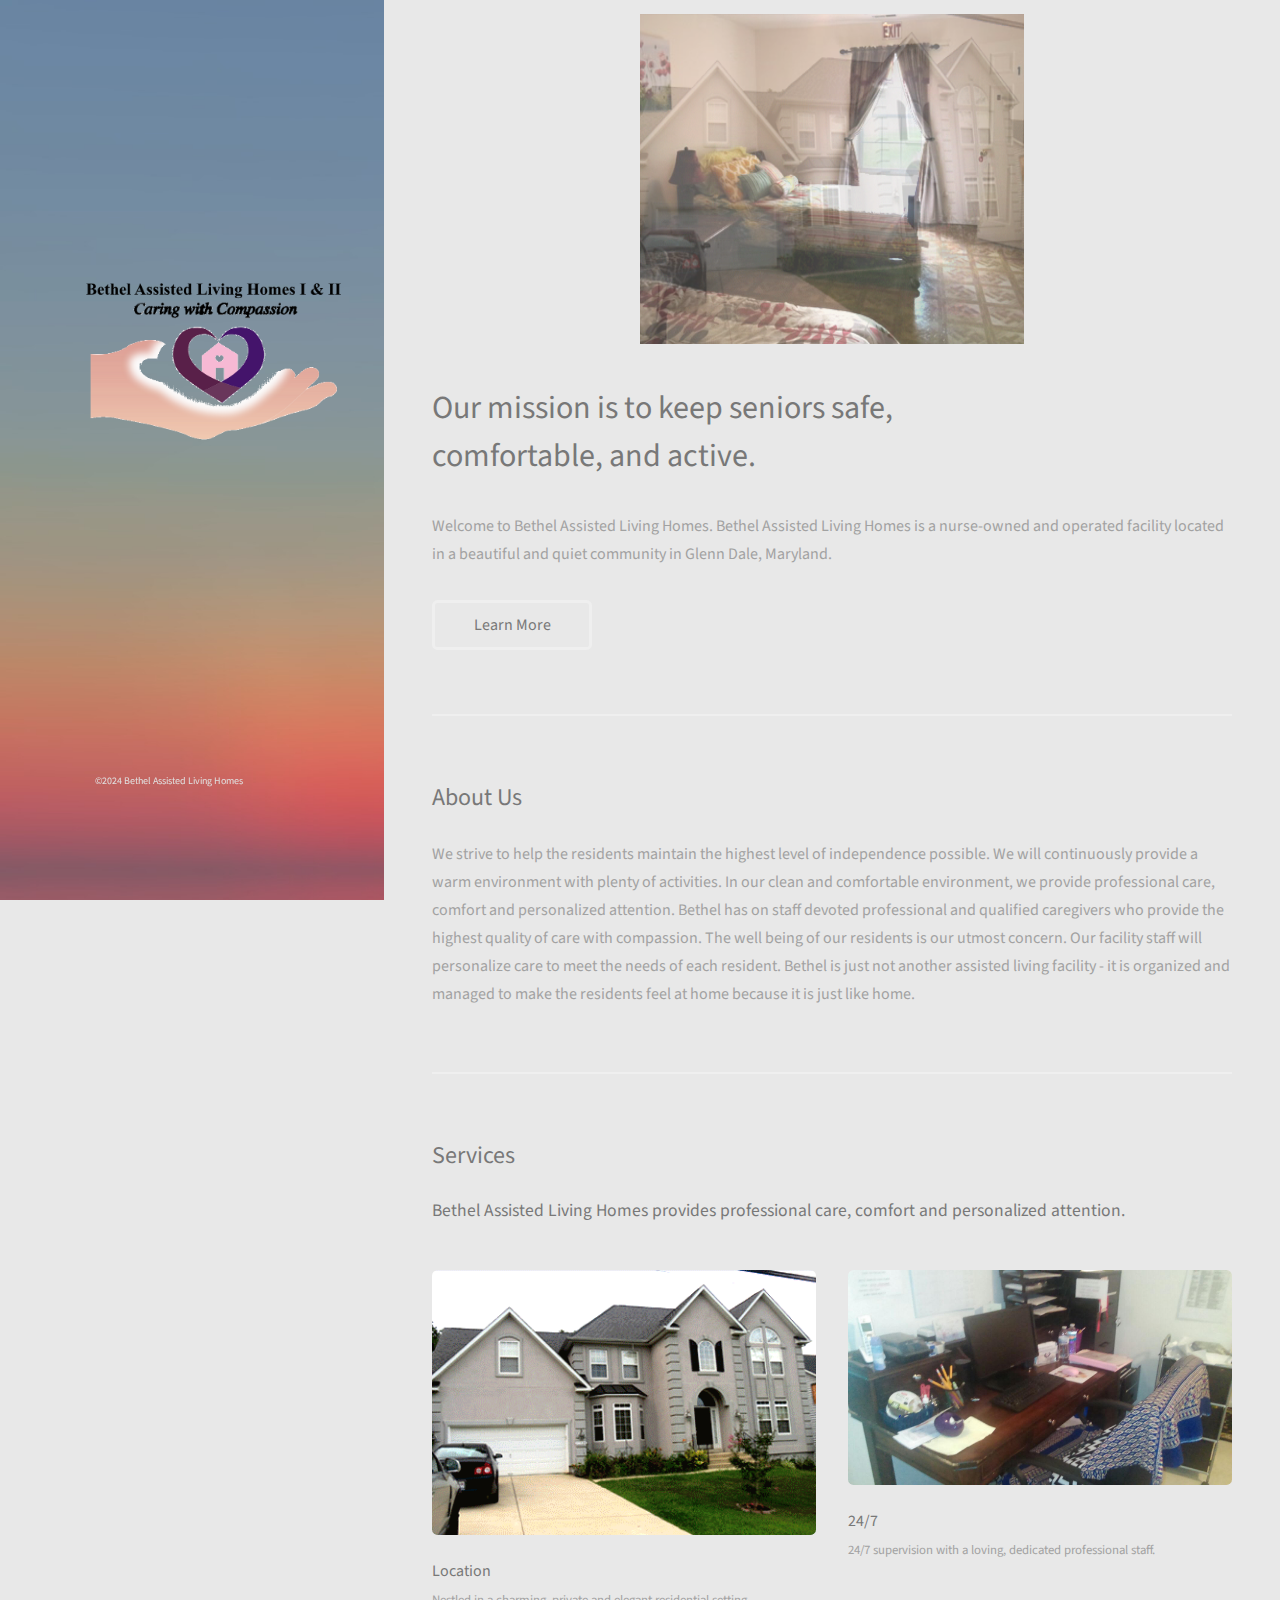
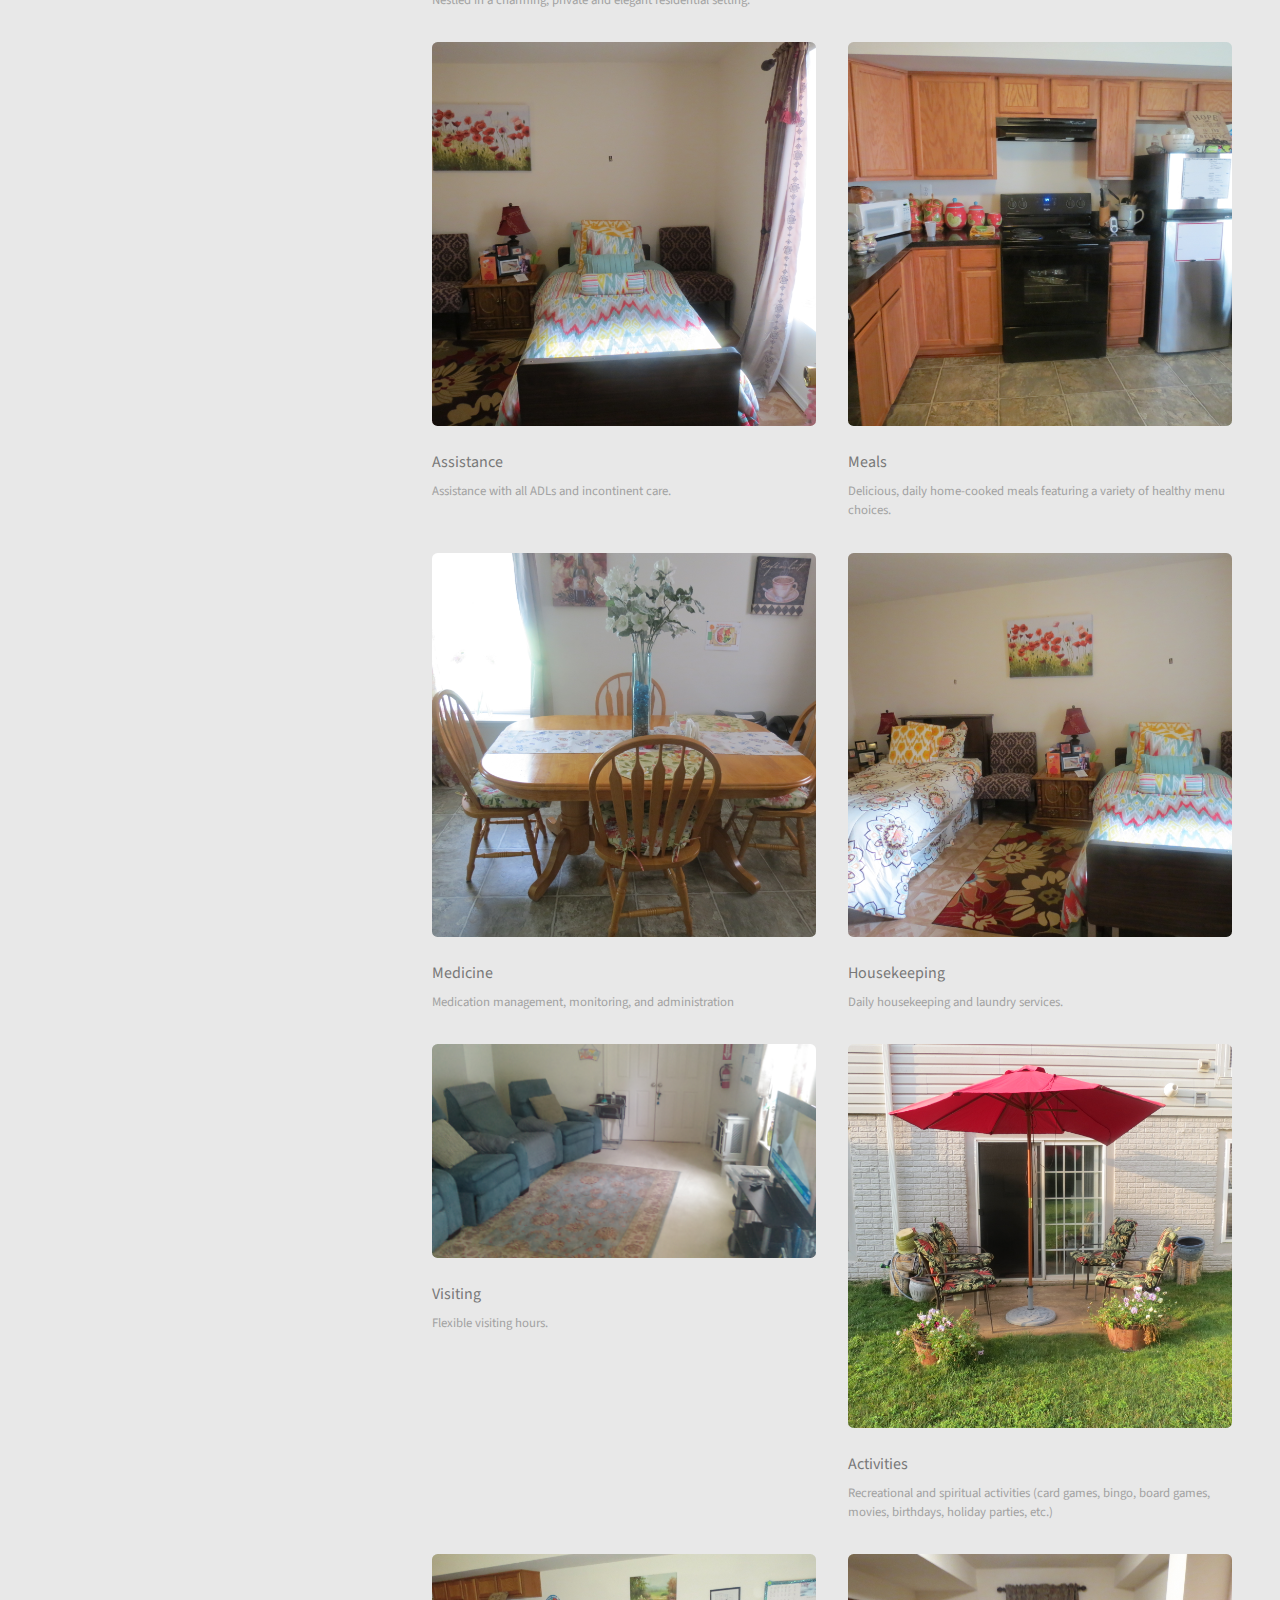
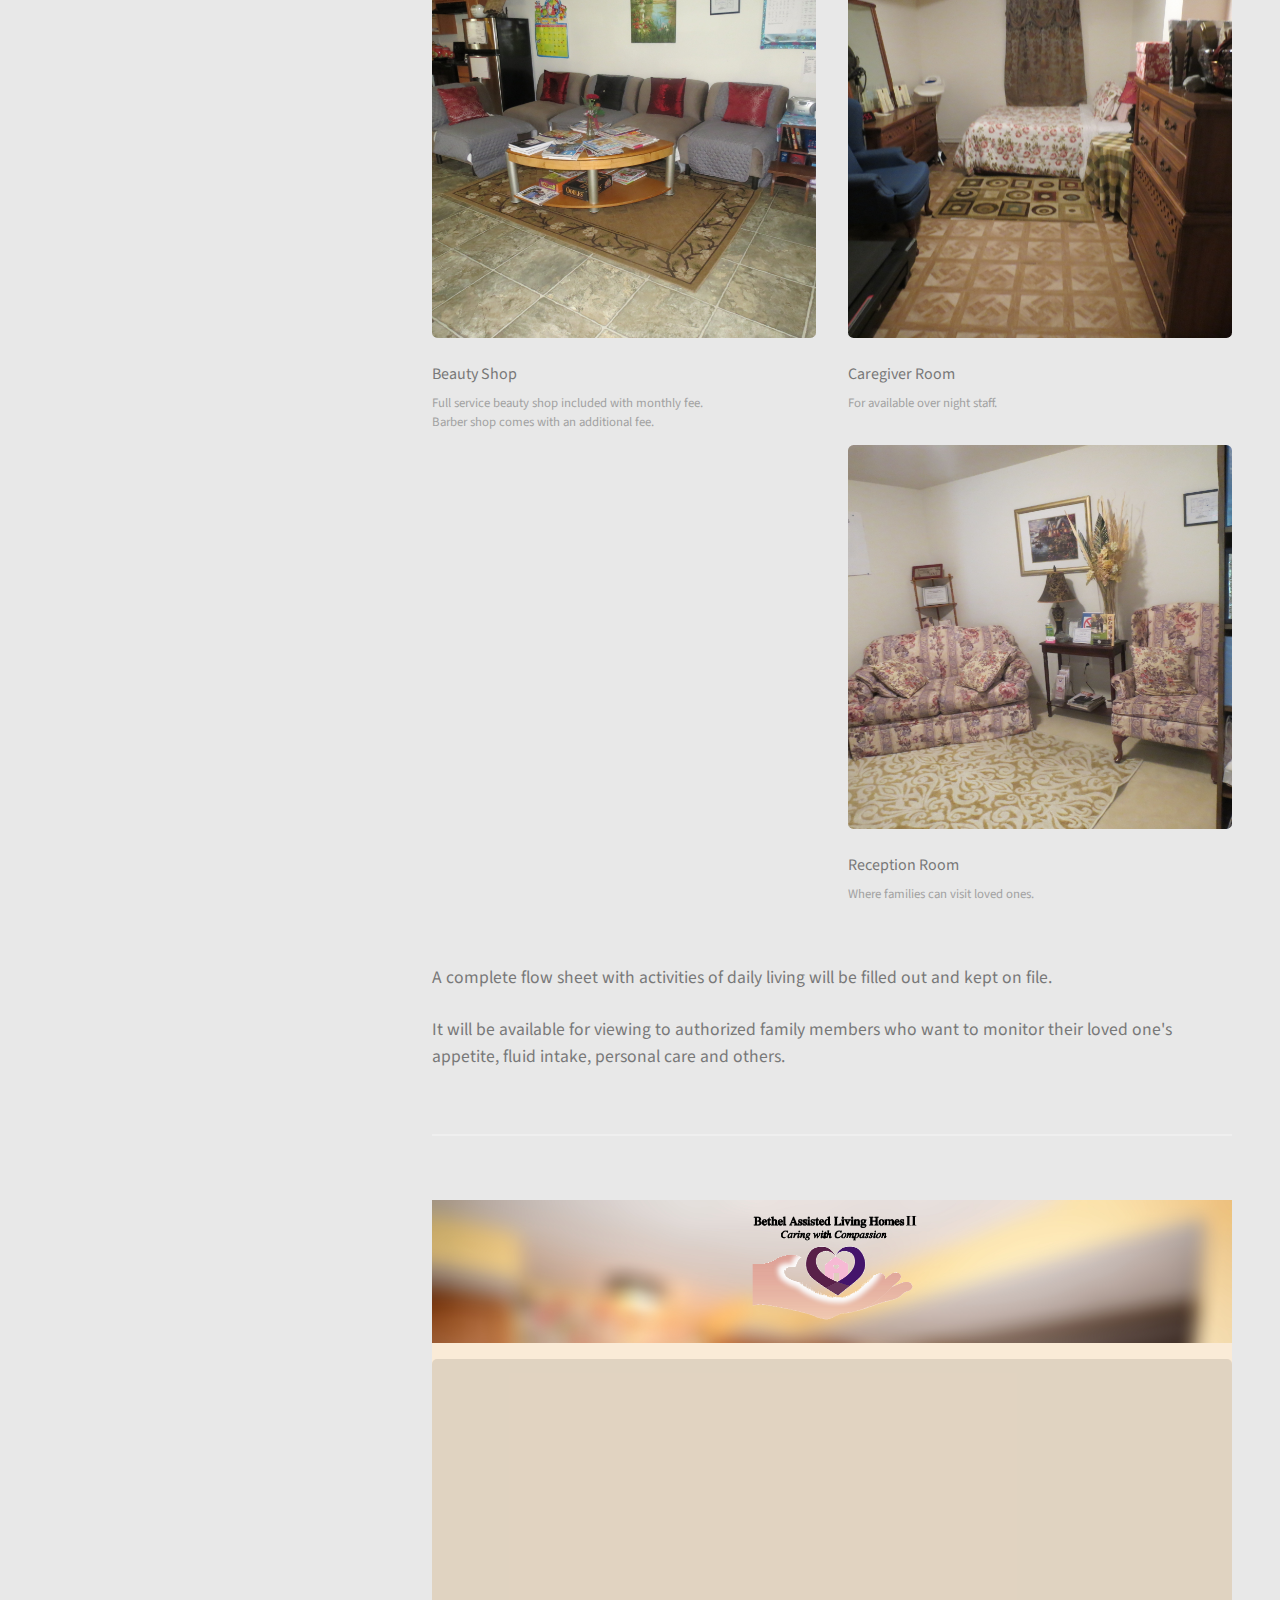
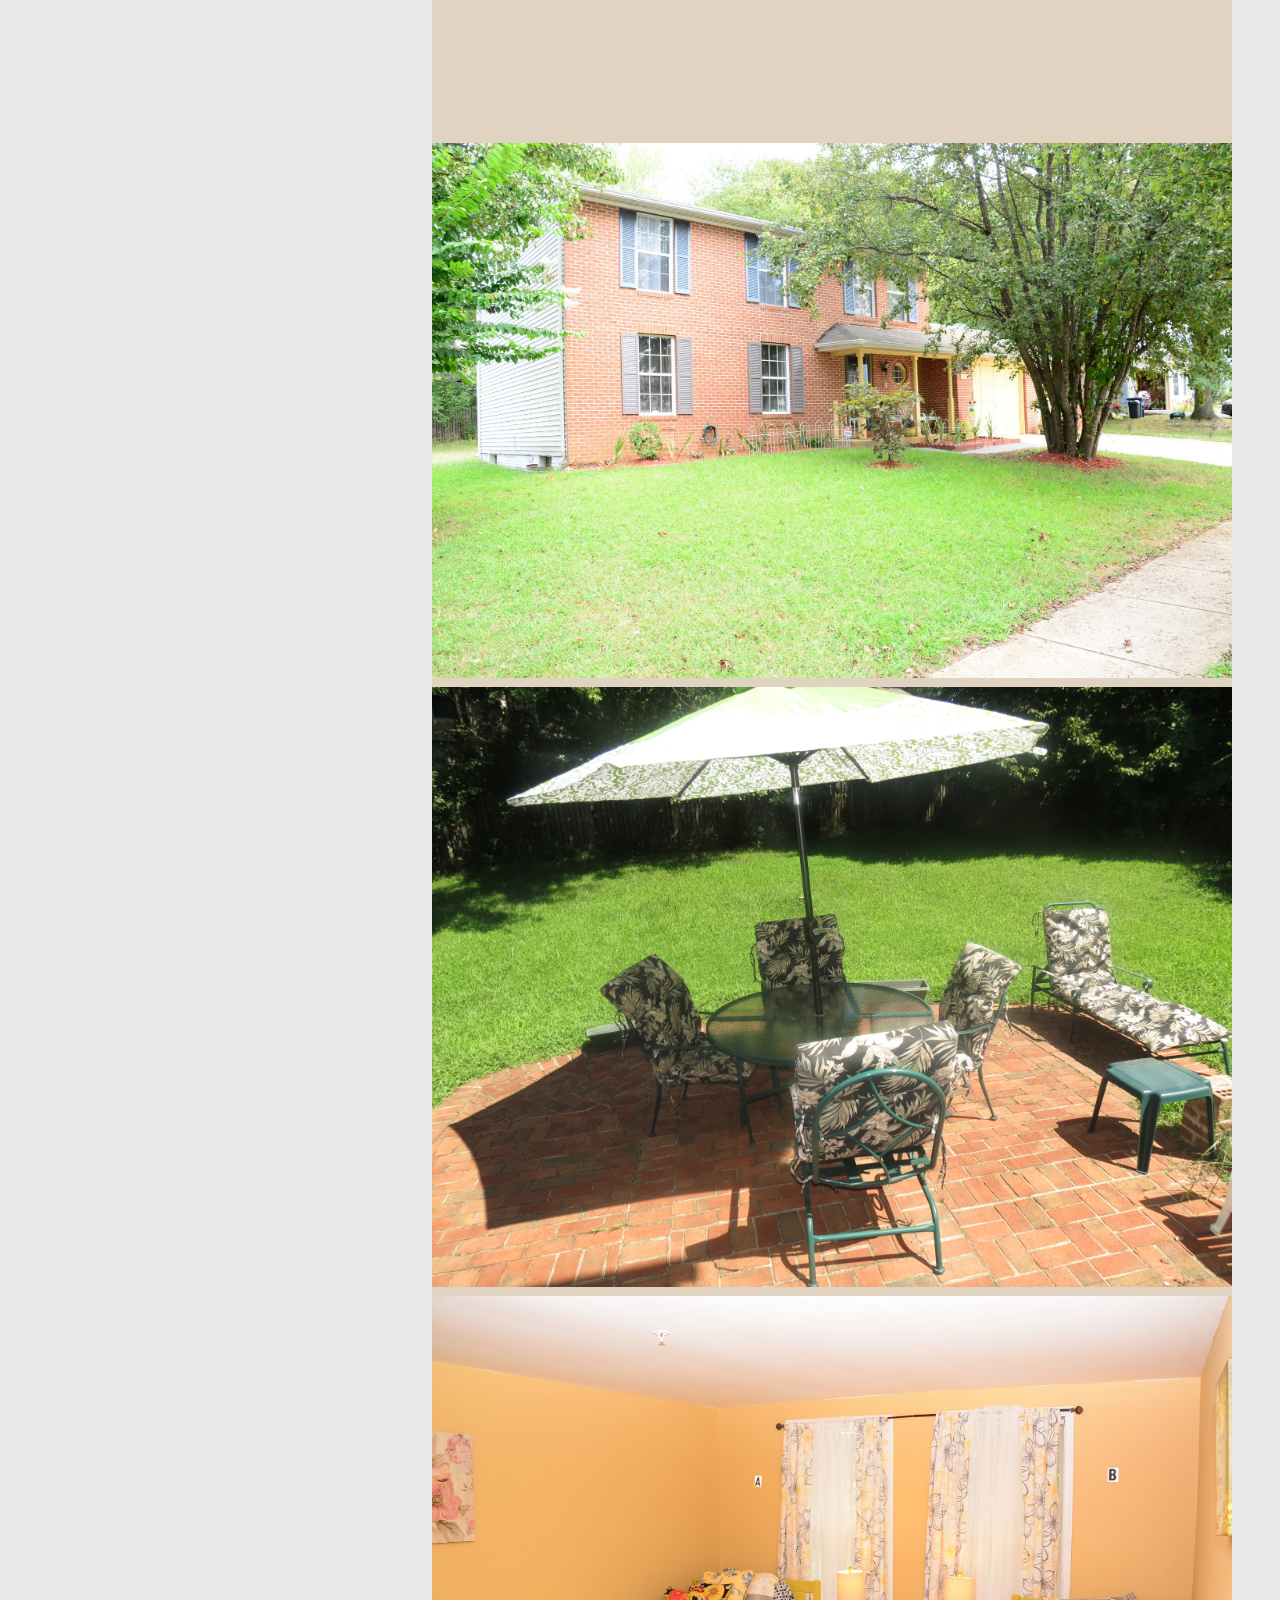
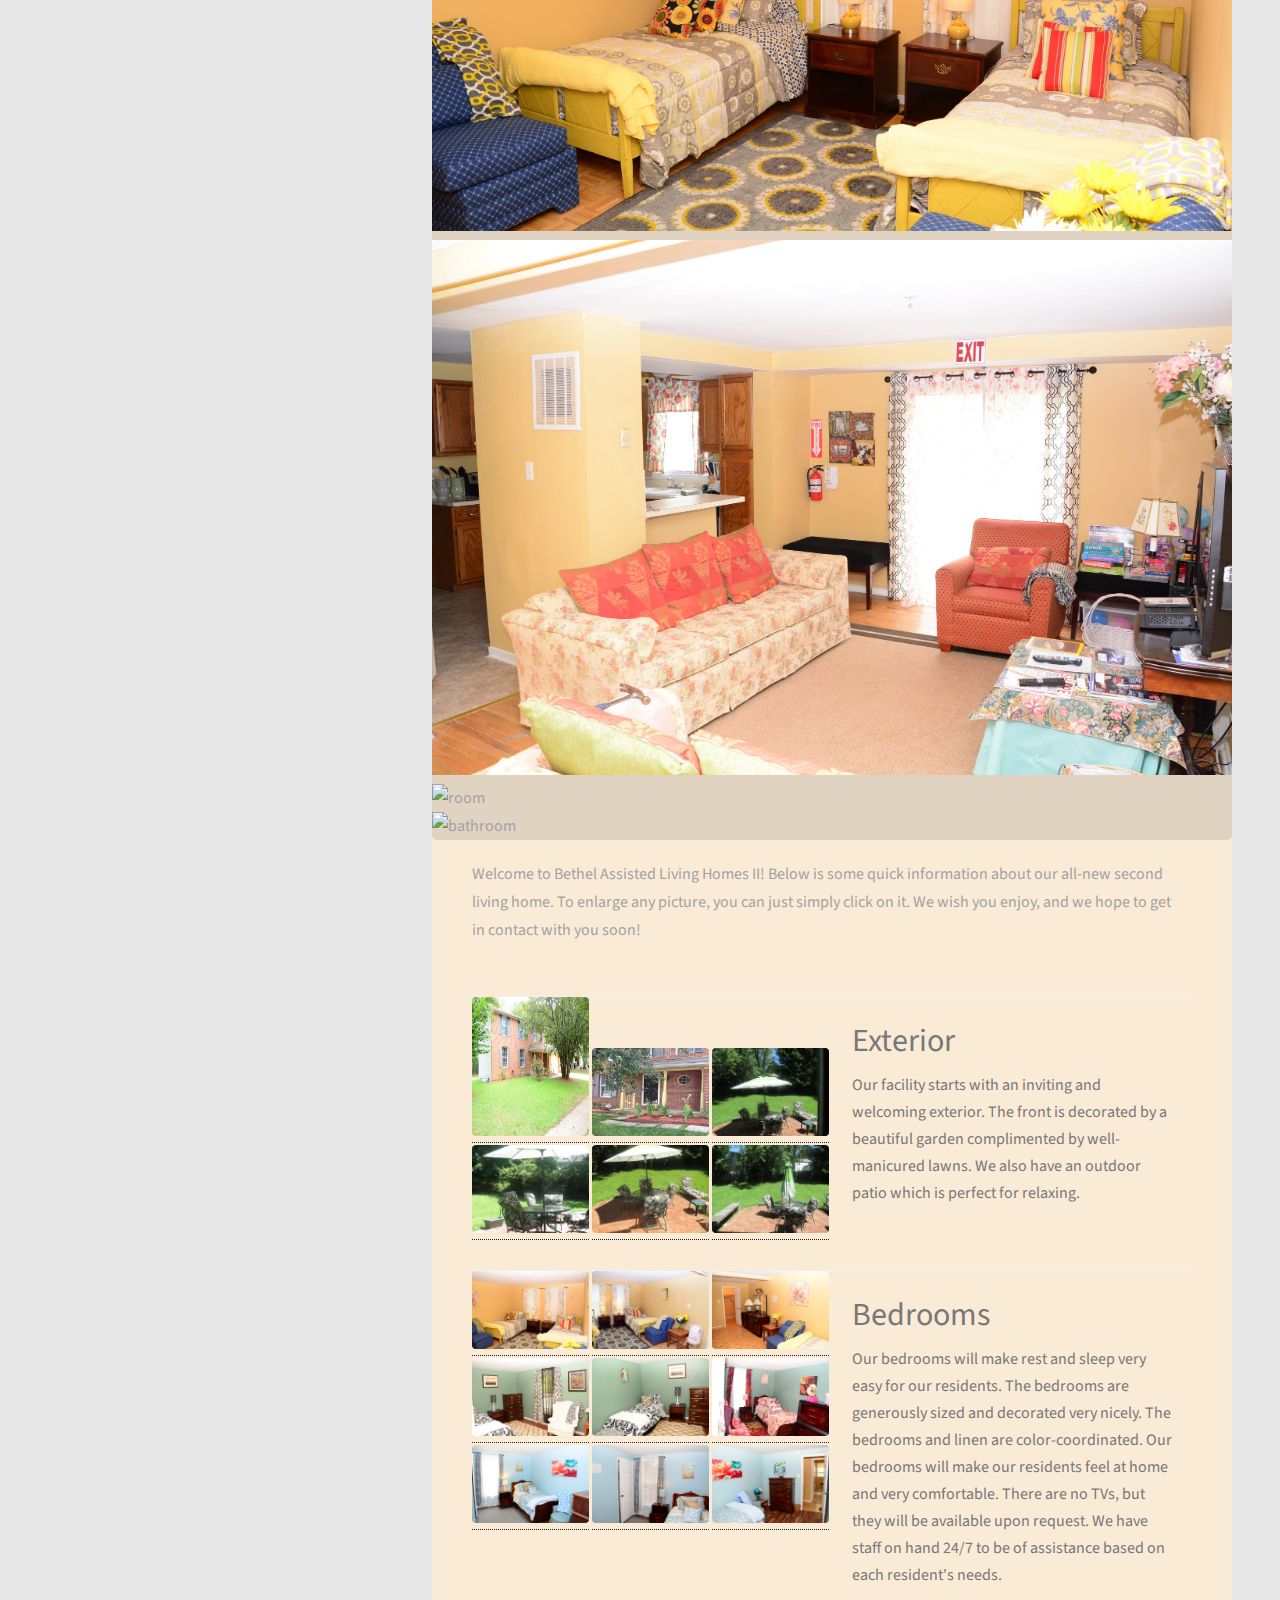
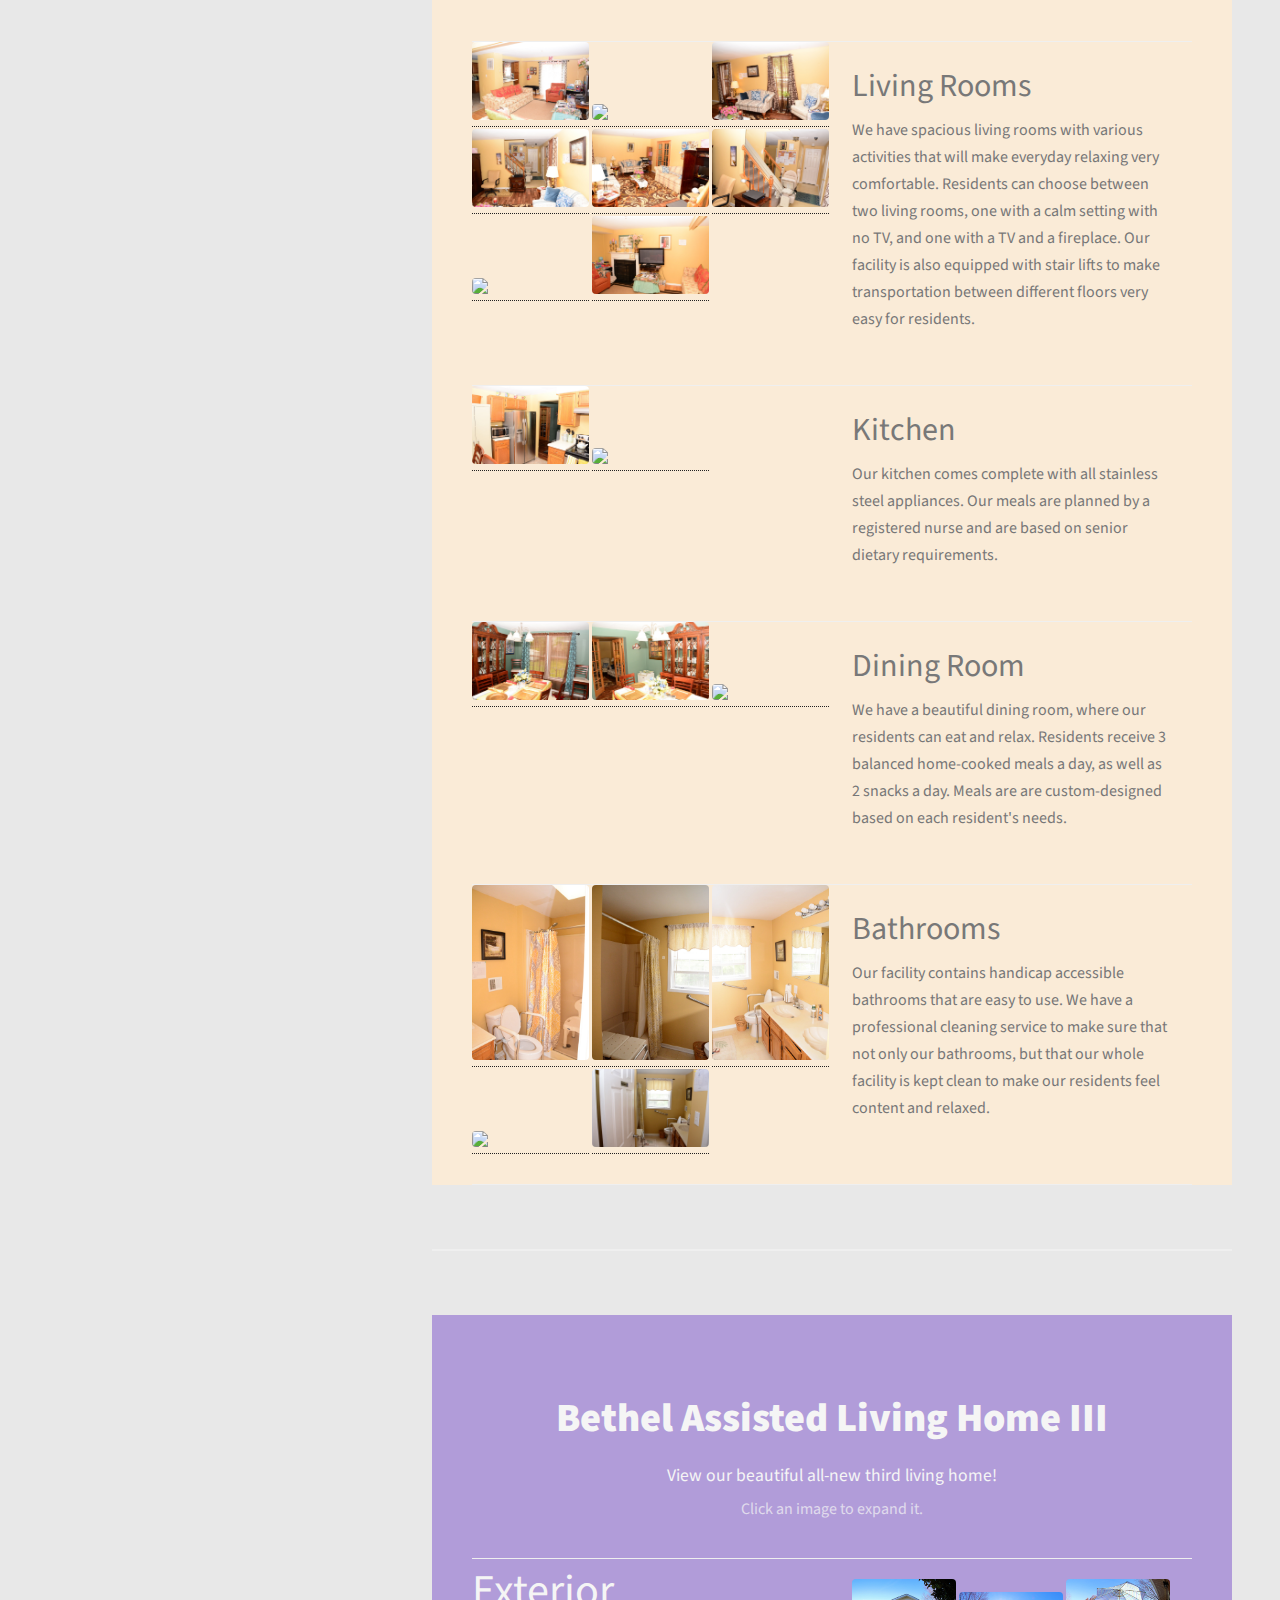
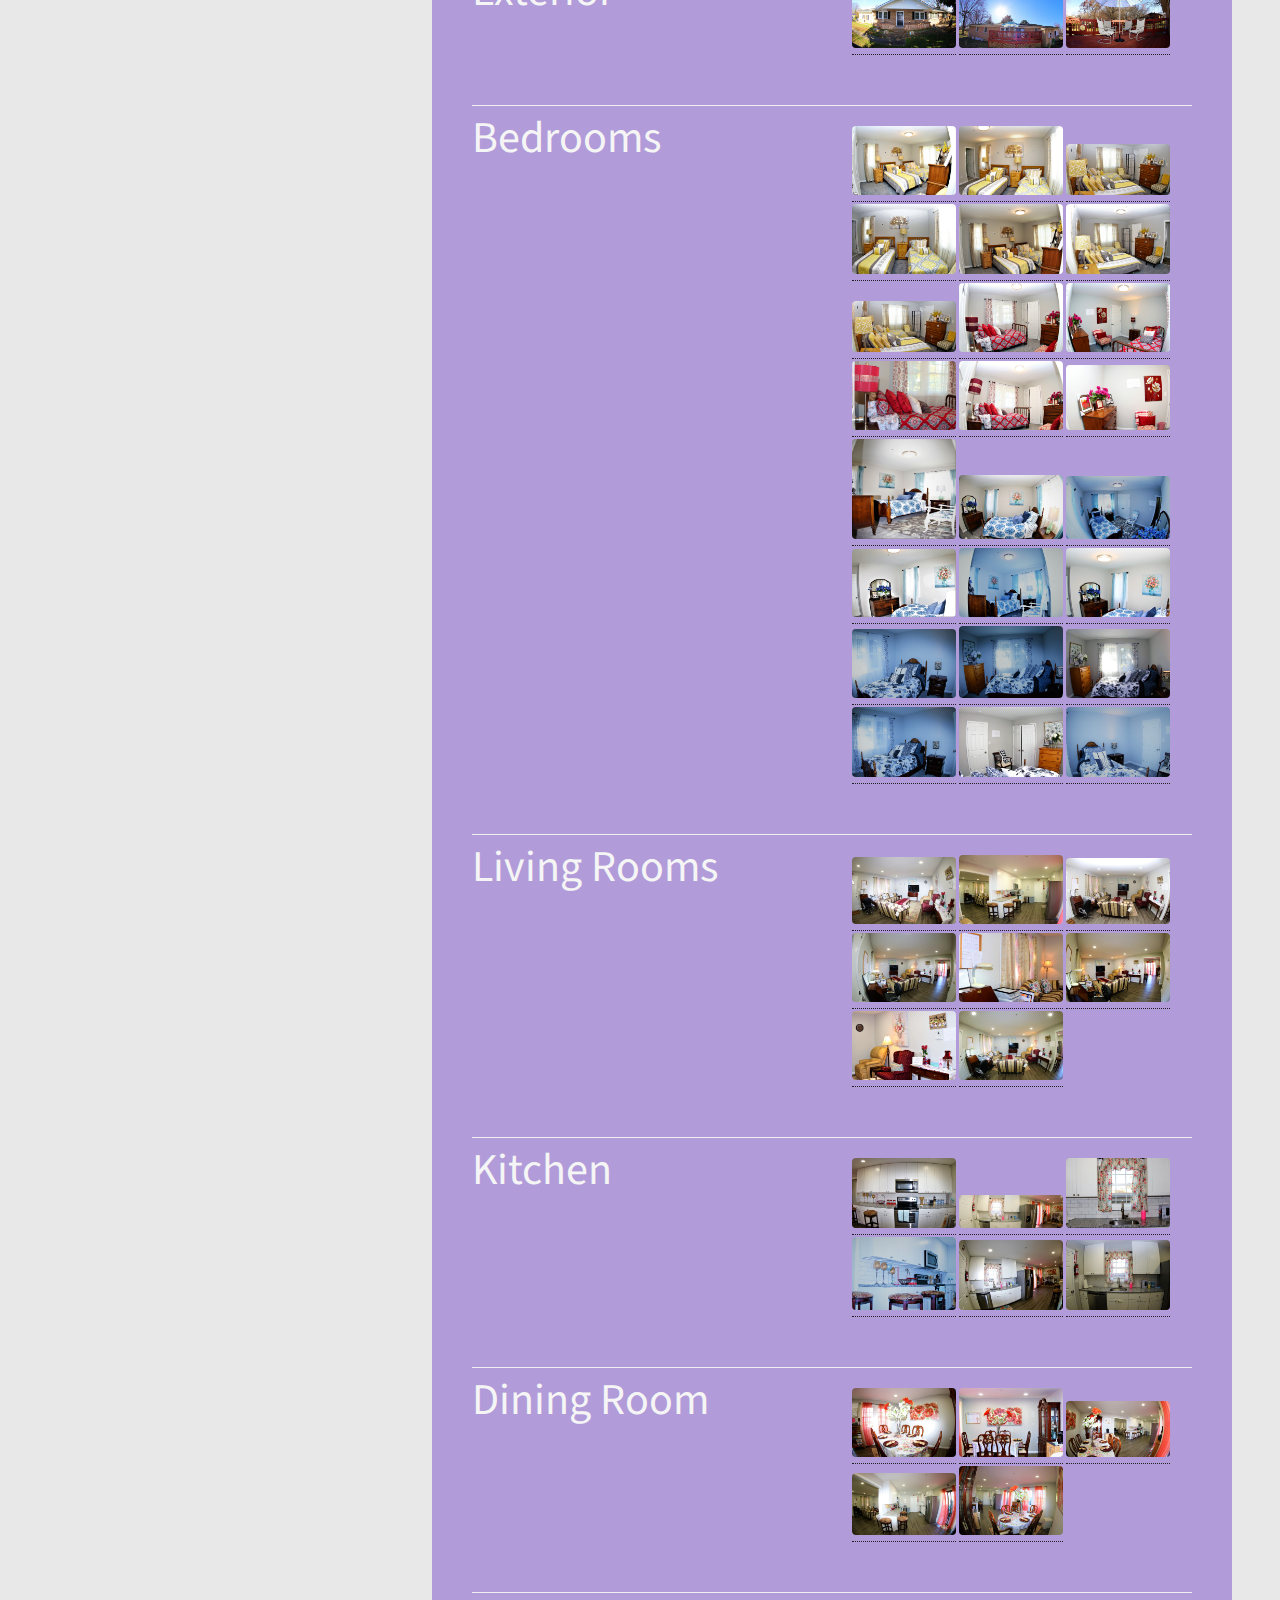
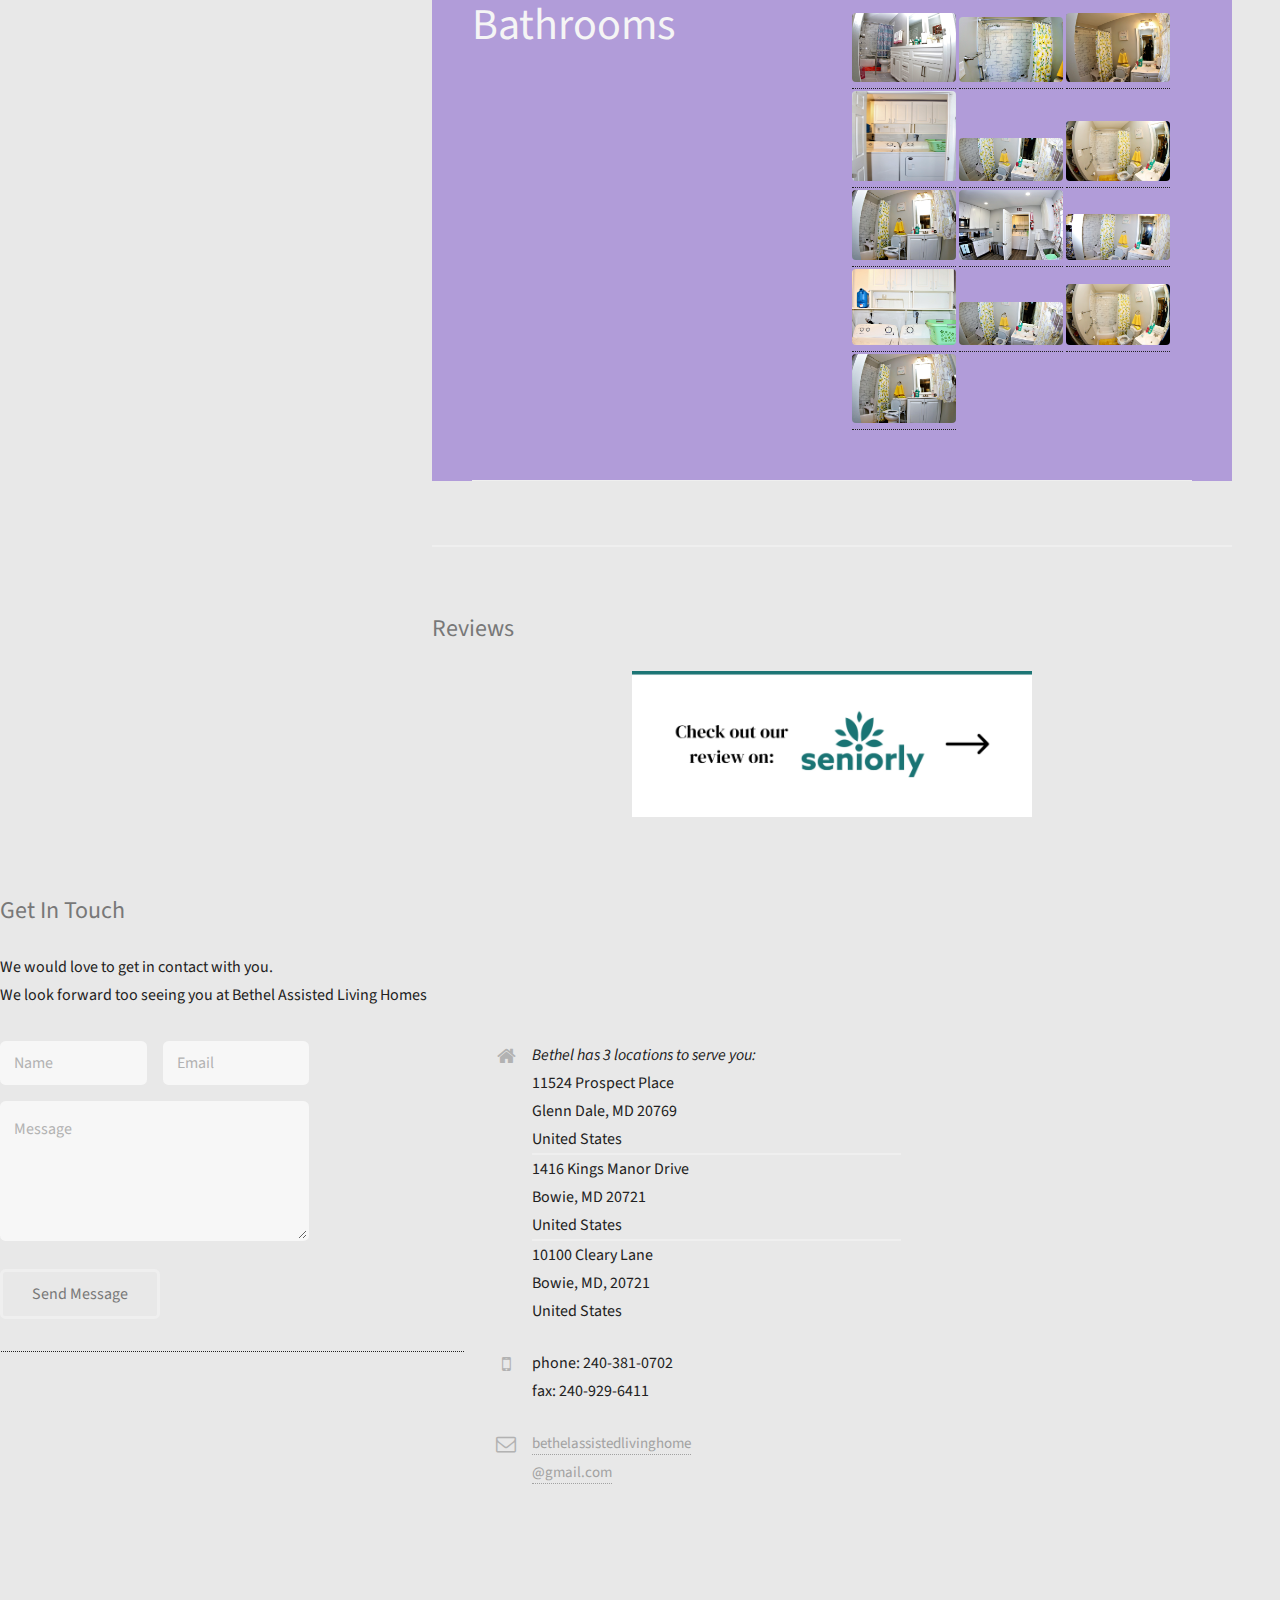
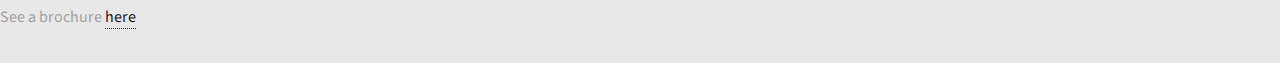
==== commit 3f313044: "Update index.html" ====
--- a/index.html
+++ b/index.html
@@ -444,11 +444,14 @@
 		<!-- Reviews -->
                 <section id="reviews">
                     <h2>Reviews</h2>
+			<div>
 			<a href="https://www.seniorly.com/assisted-living/maryland/bowie/bethel-iii" onMouseOver="this.style.opacity='0.85'" onMouseOut="this.style.opacity='1'" style="text-decoration: none;">
 				<img src="assets/seniorly.png" width="50%" style="text-decoration: none; display: block; margin: 0 auto; />
 			</a>
+			</div>
                     <div class="embedsocial-reviews" data-ref="c811bb5da8797262906c1b01fe3c0b55ea88cdae"></div> <script> (function(d, s, id){ var js; if (d.getElementById(id)) {return;} js = d.createElement(s); js.id = id; js.src = "https://embedsocial.com/embedscript/ri.js"; d.getElementsByTagName("head")[0].appendChild(js); }(document, "script", "EmbedSocialReviewsScript")); </script>
-                    <br />
+	    </div>
+			<br />
                     
                     <!--<h3>Best Assisted Living Place Ever<br  />&#9733;&#9733;&#9733;&#9733;&#9733;</h3>
                     <h4><i>Cakes</i> - senioradvisor.com<br  />May 2015</h4>
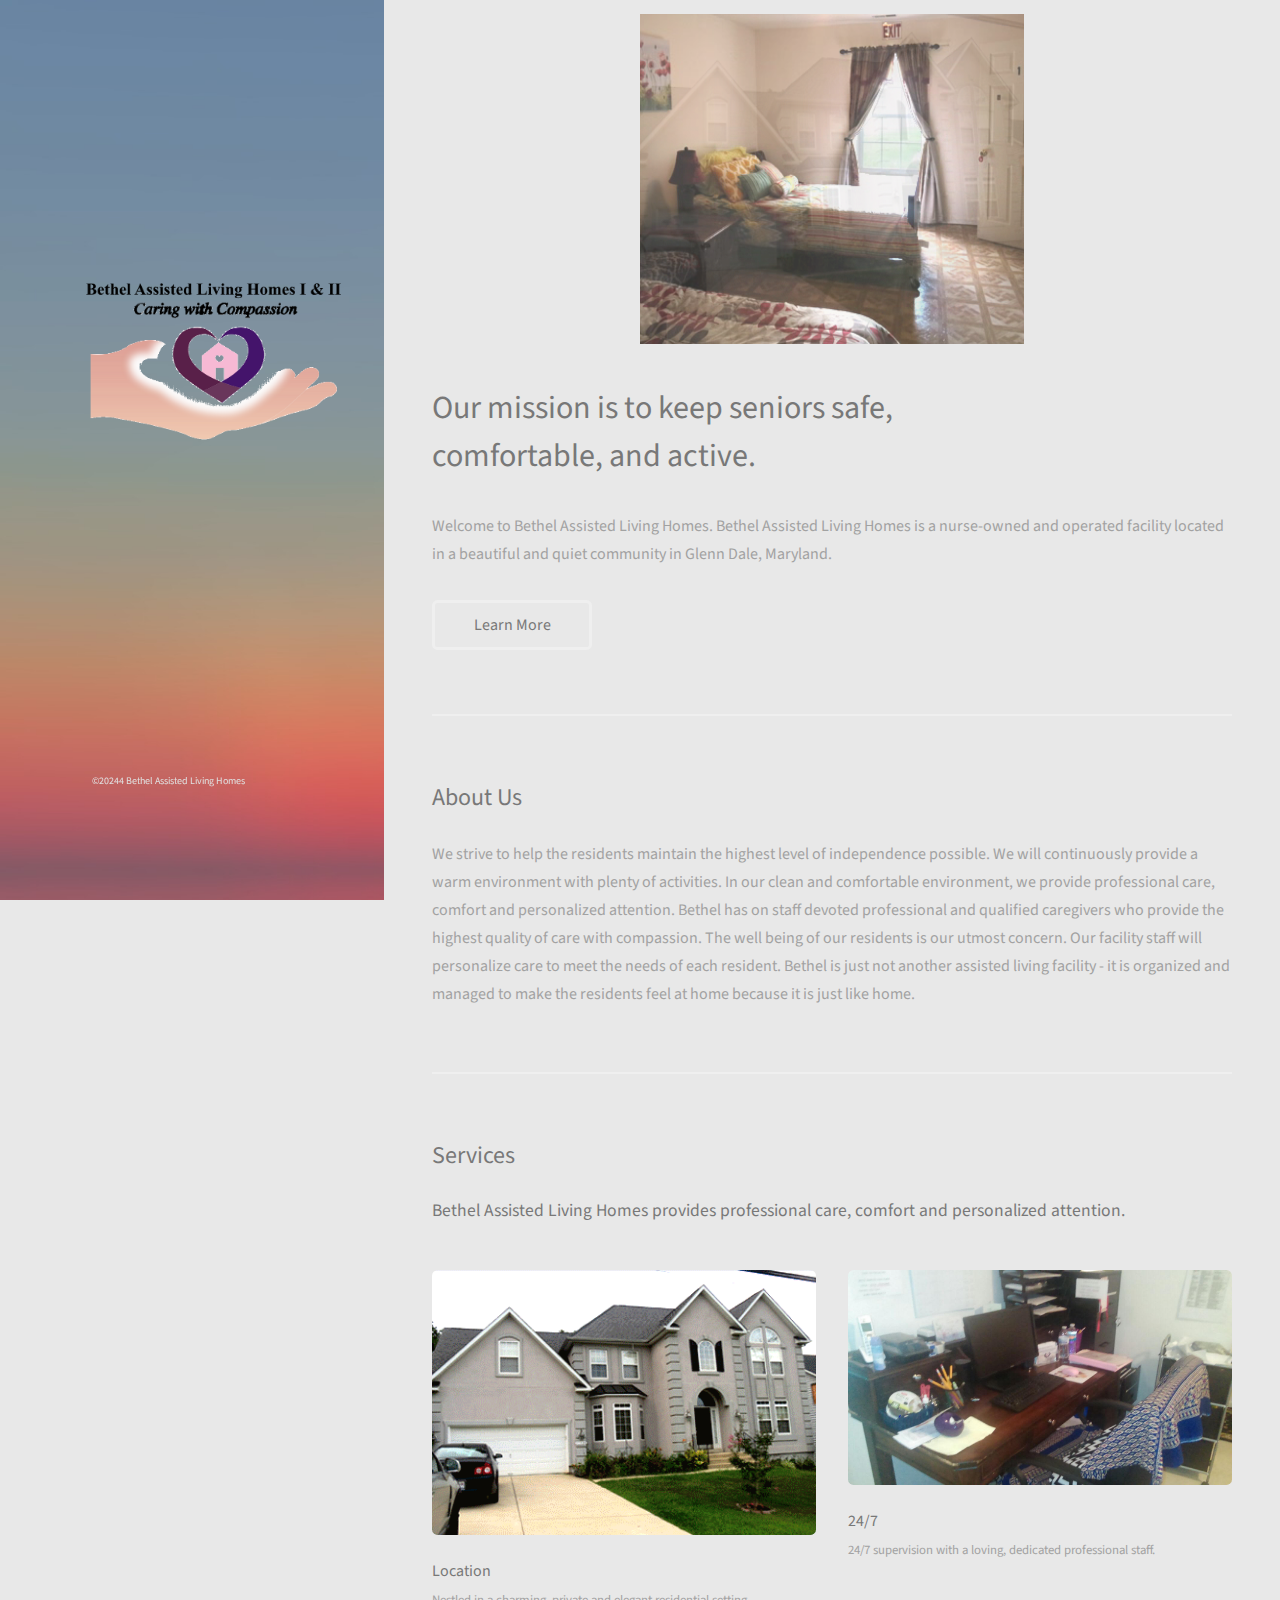
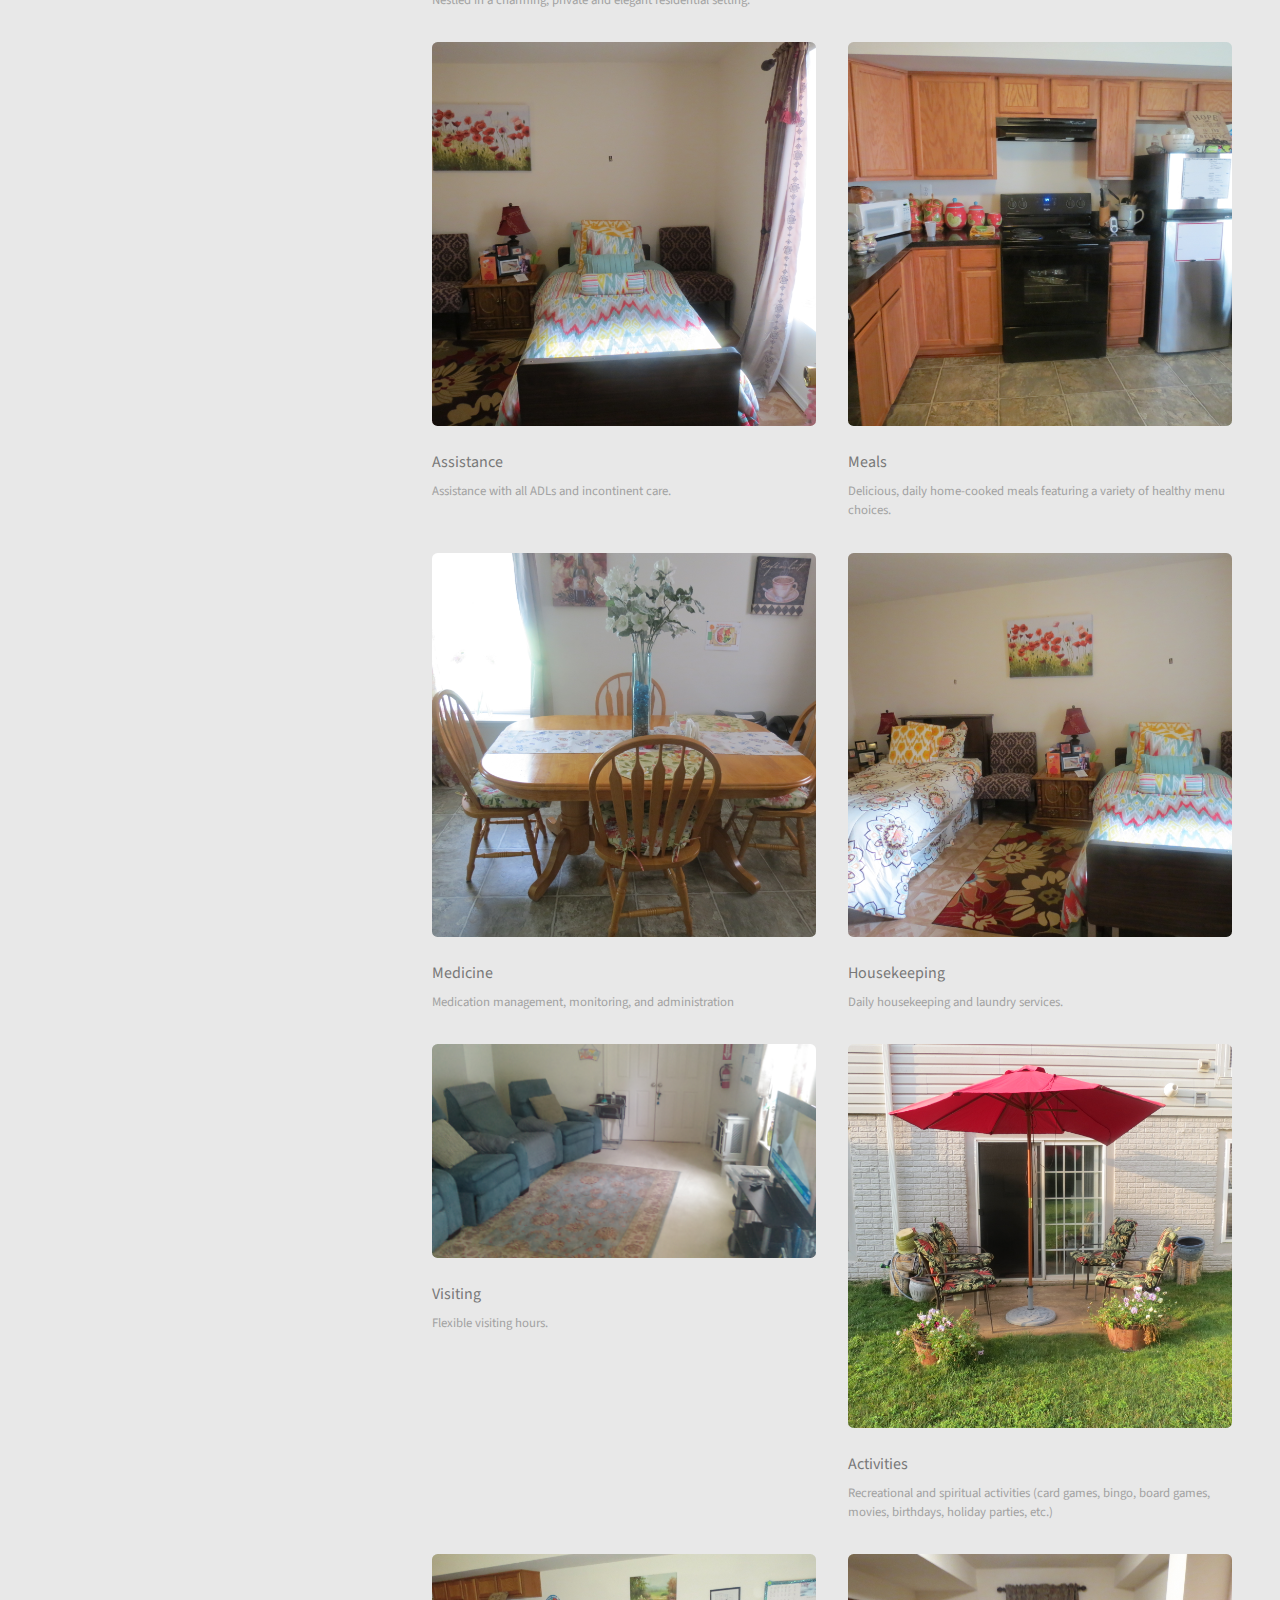
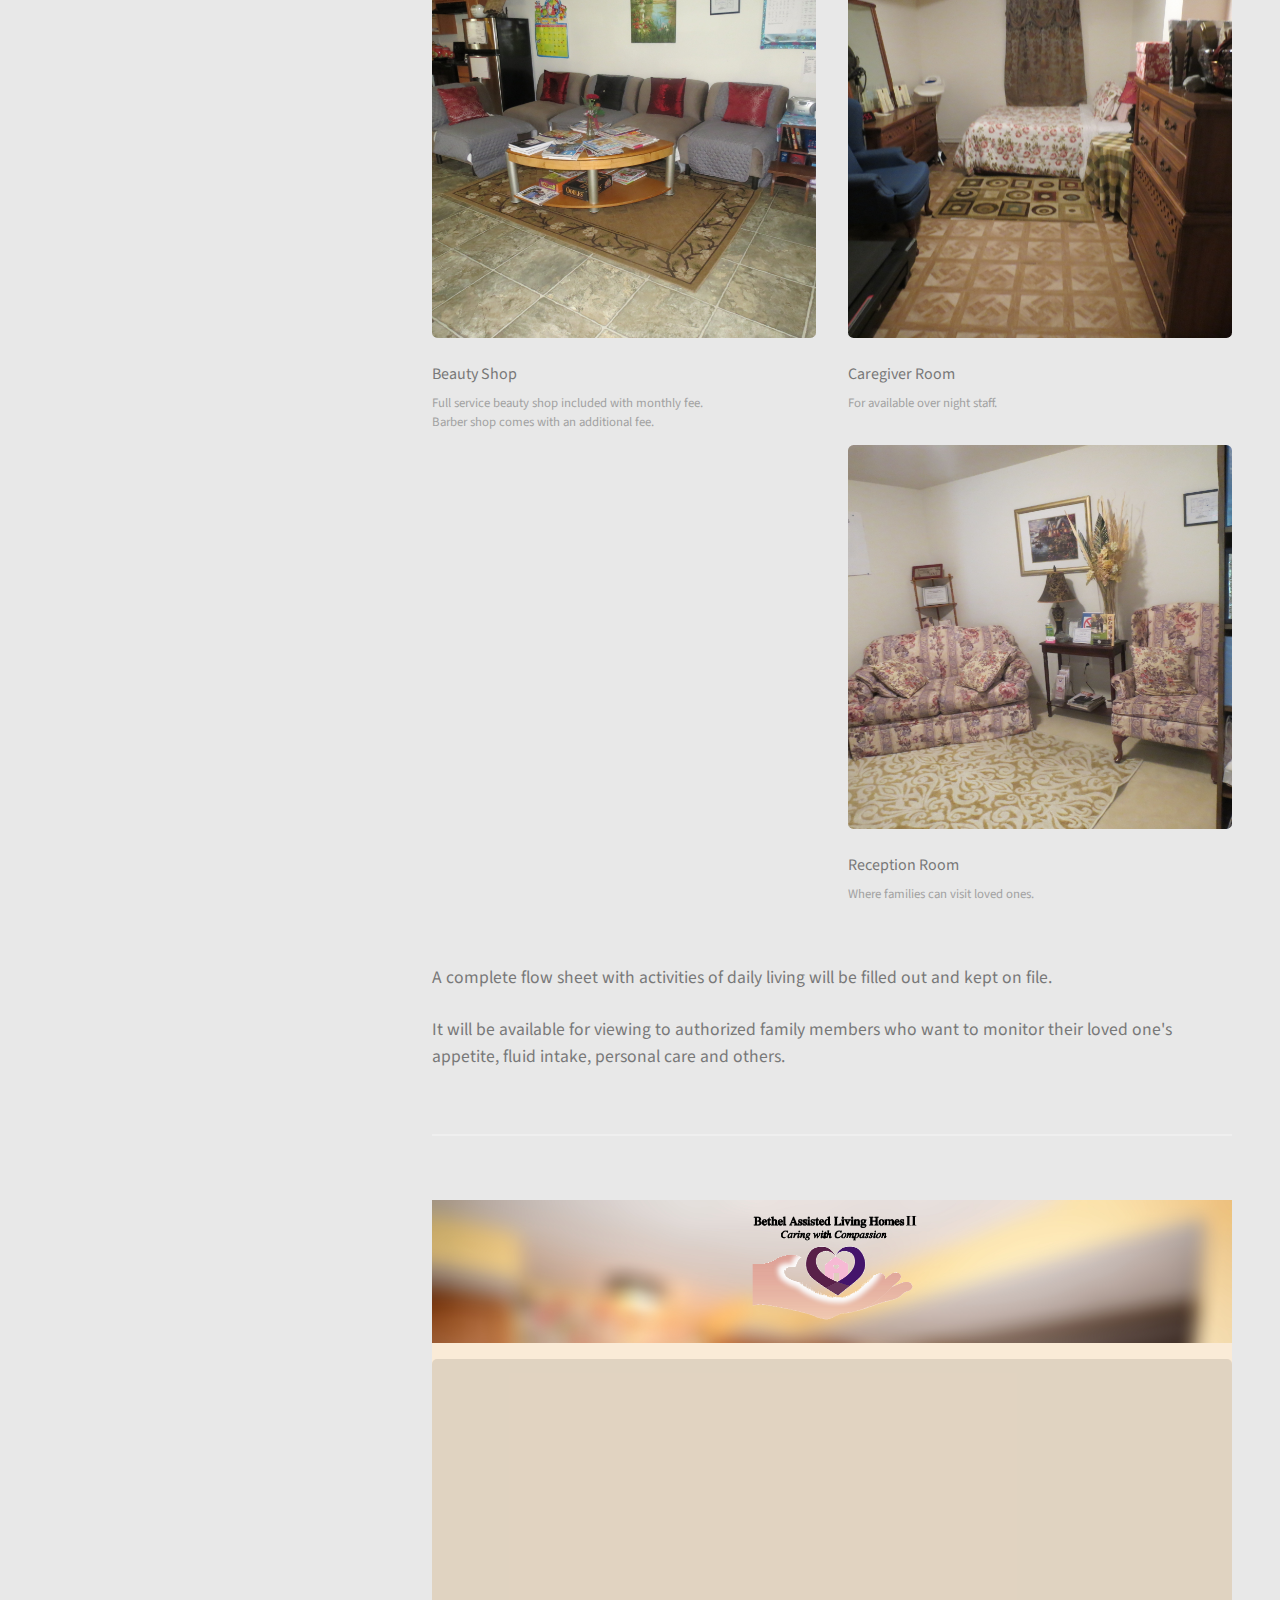
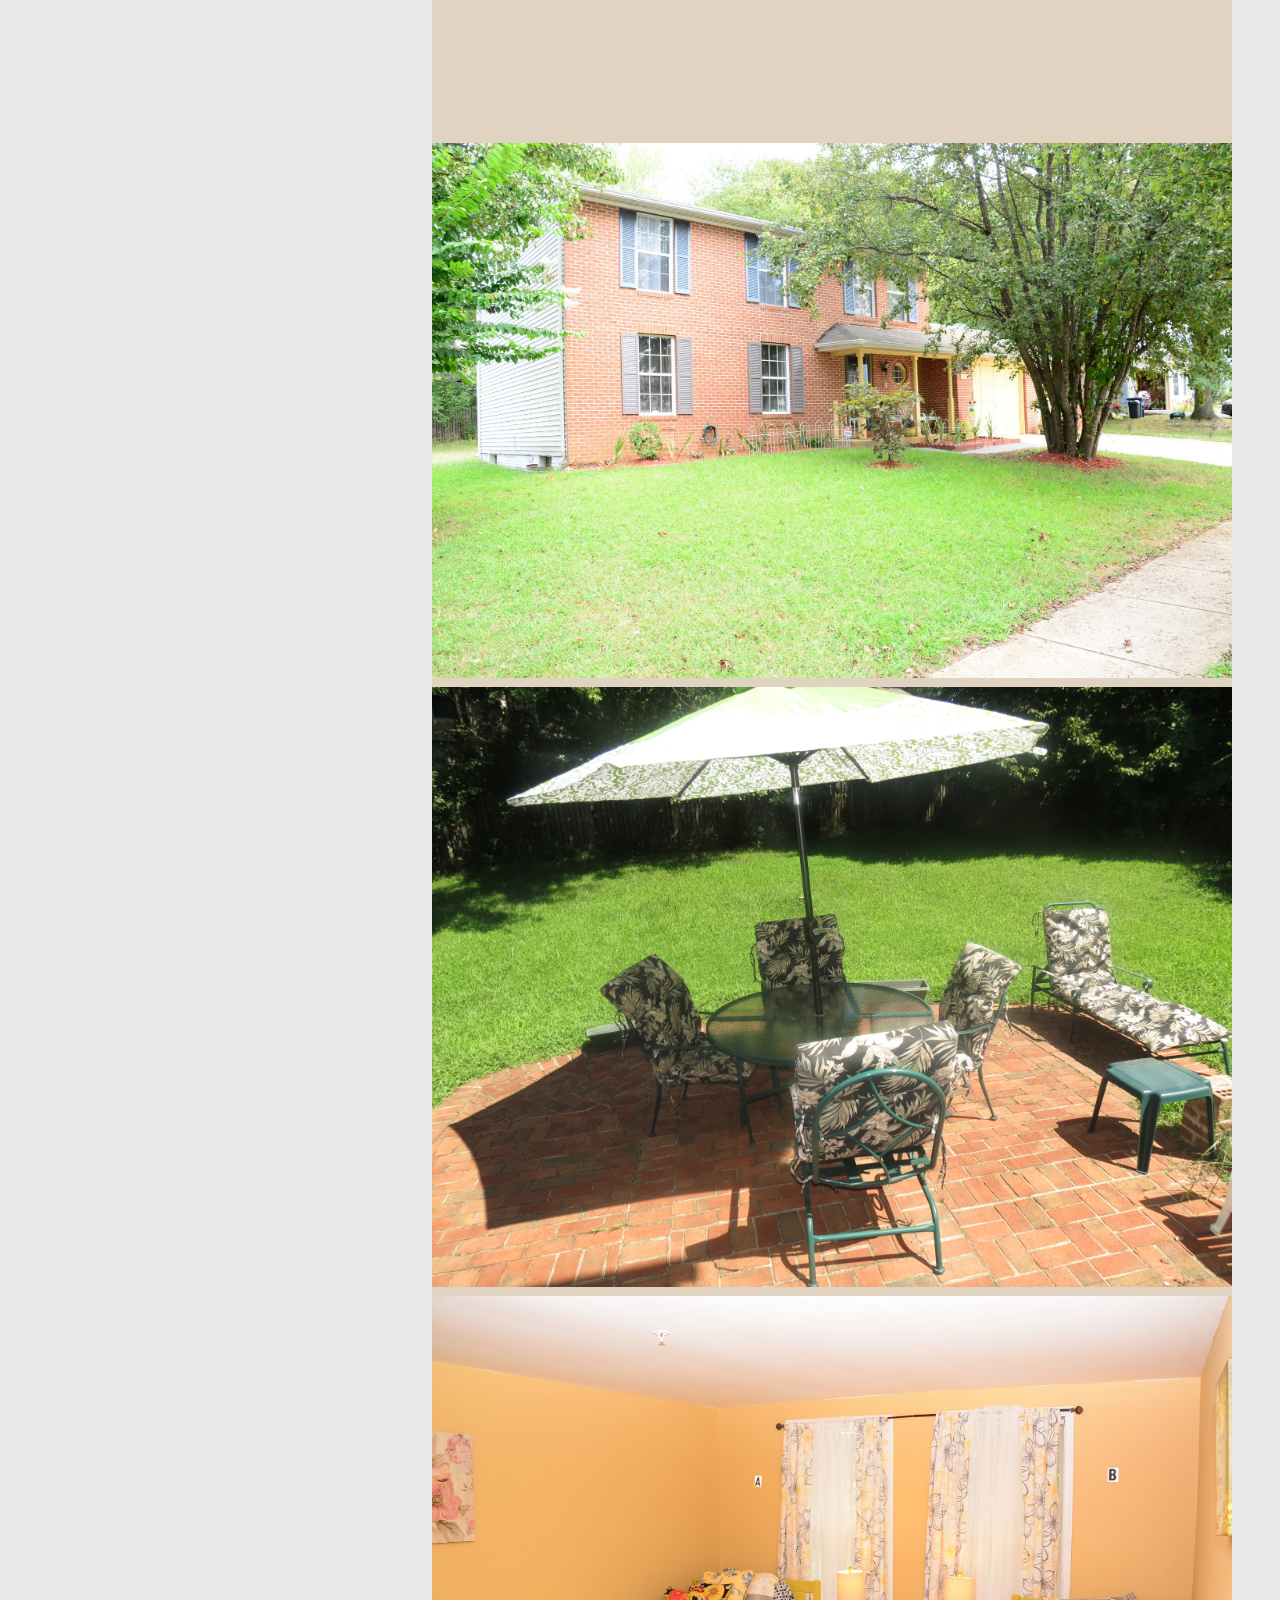
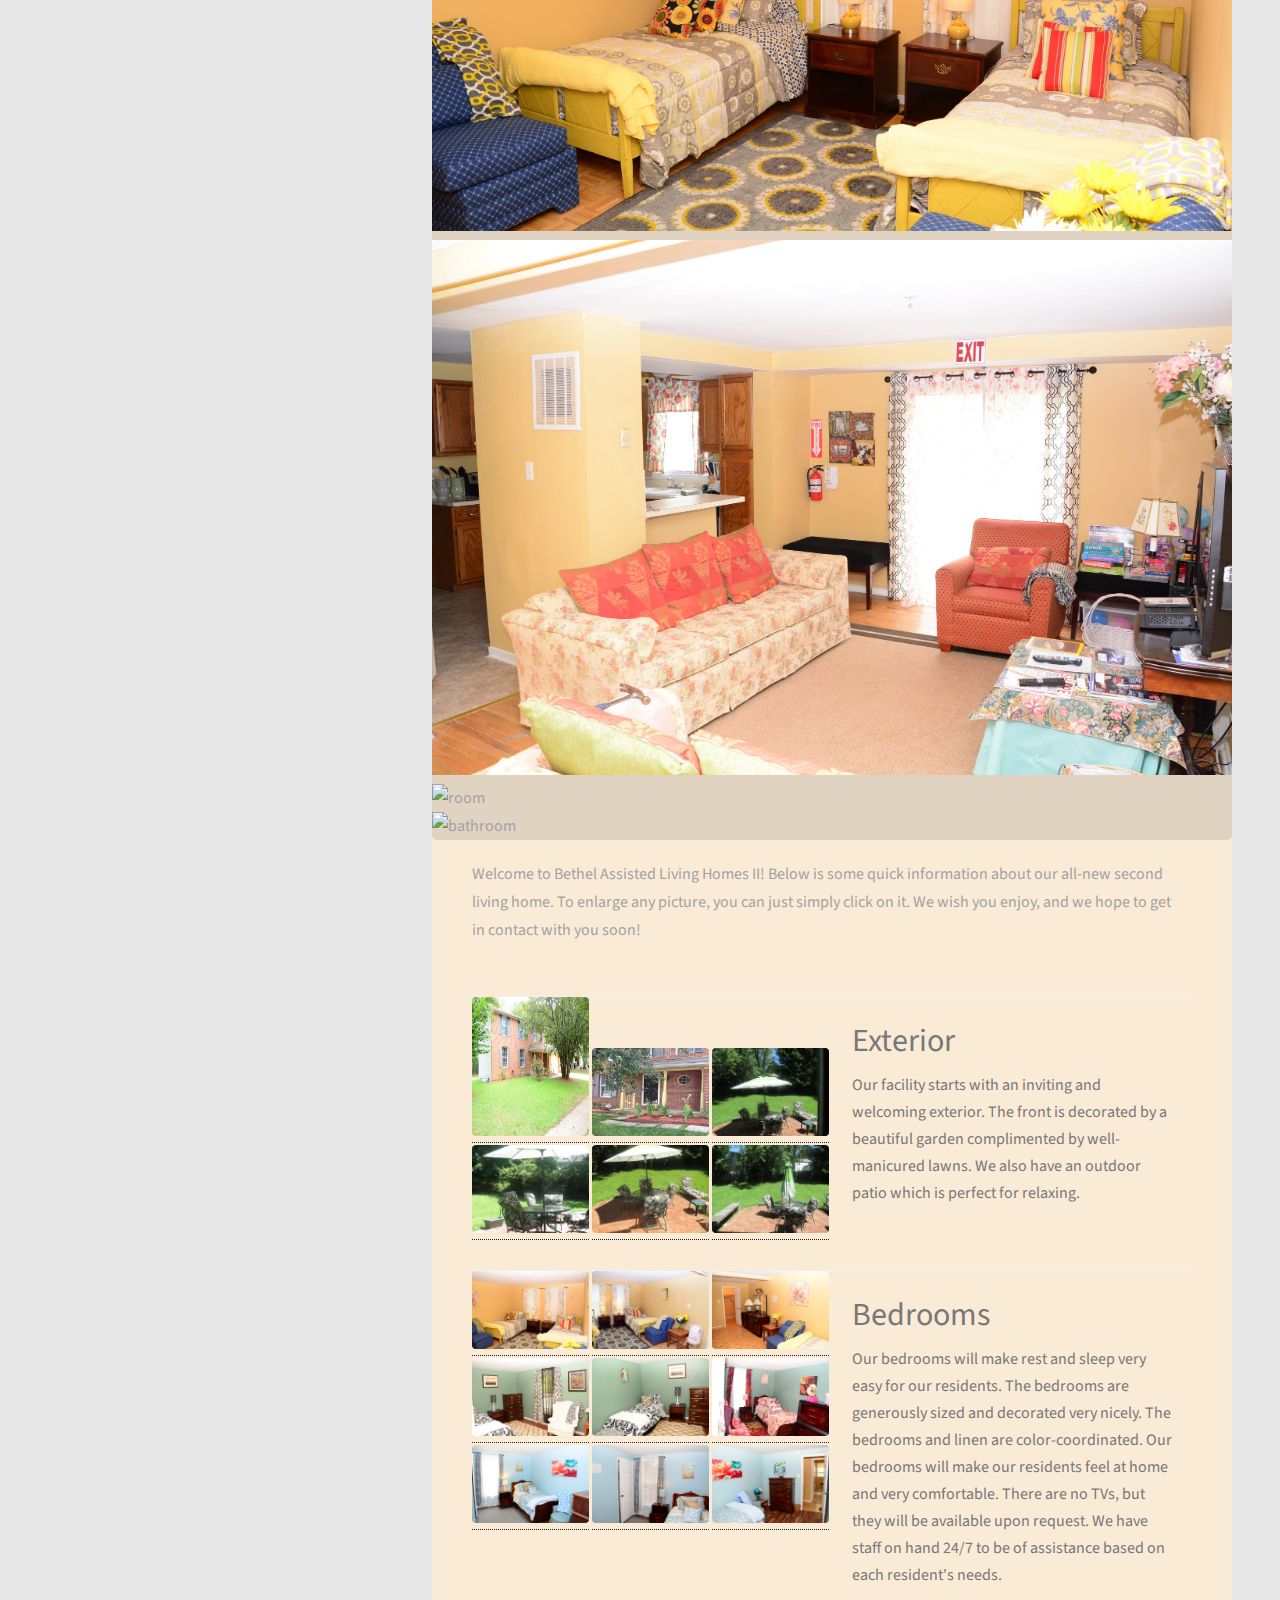
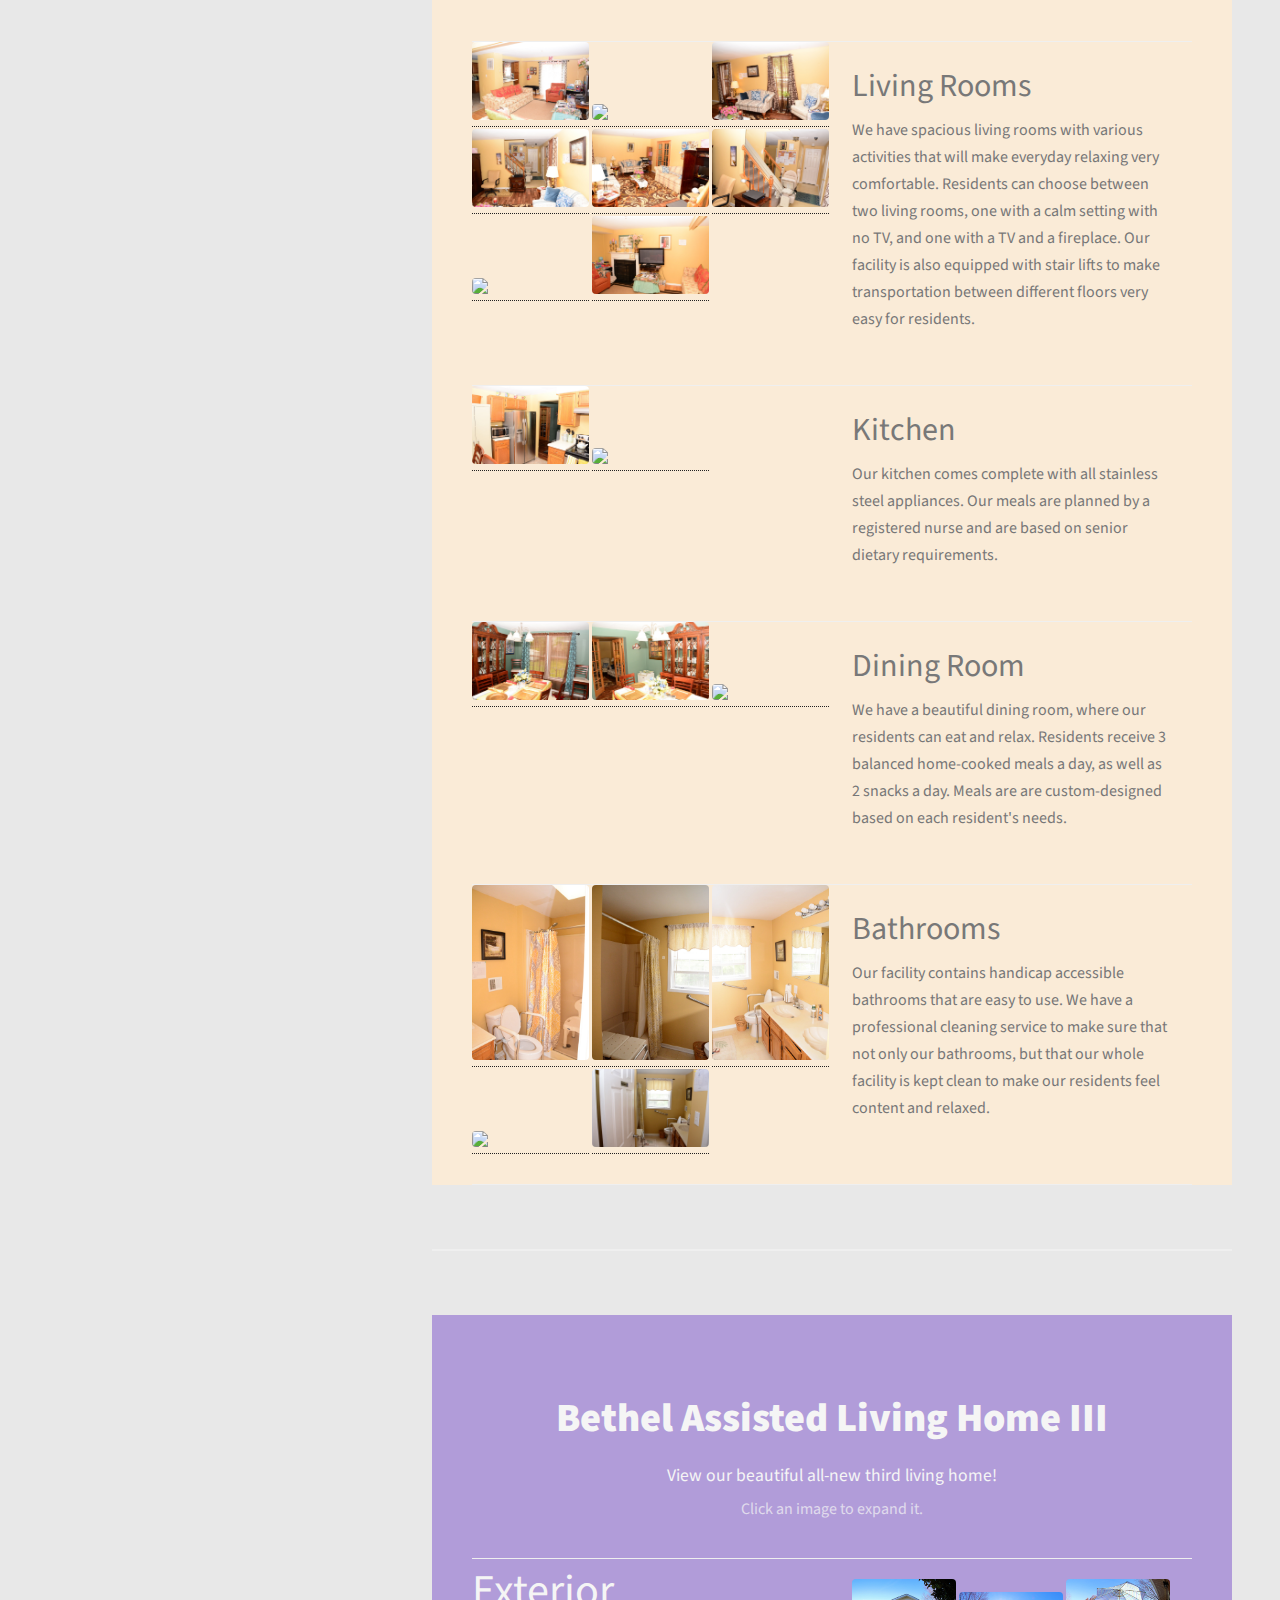
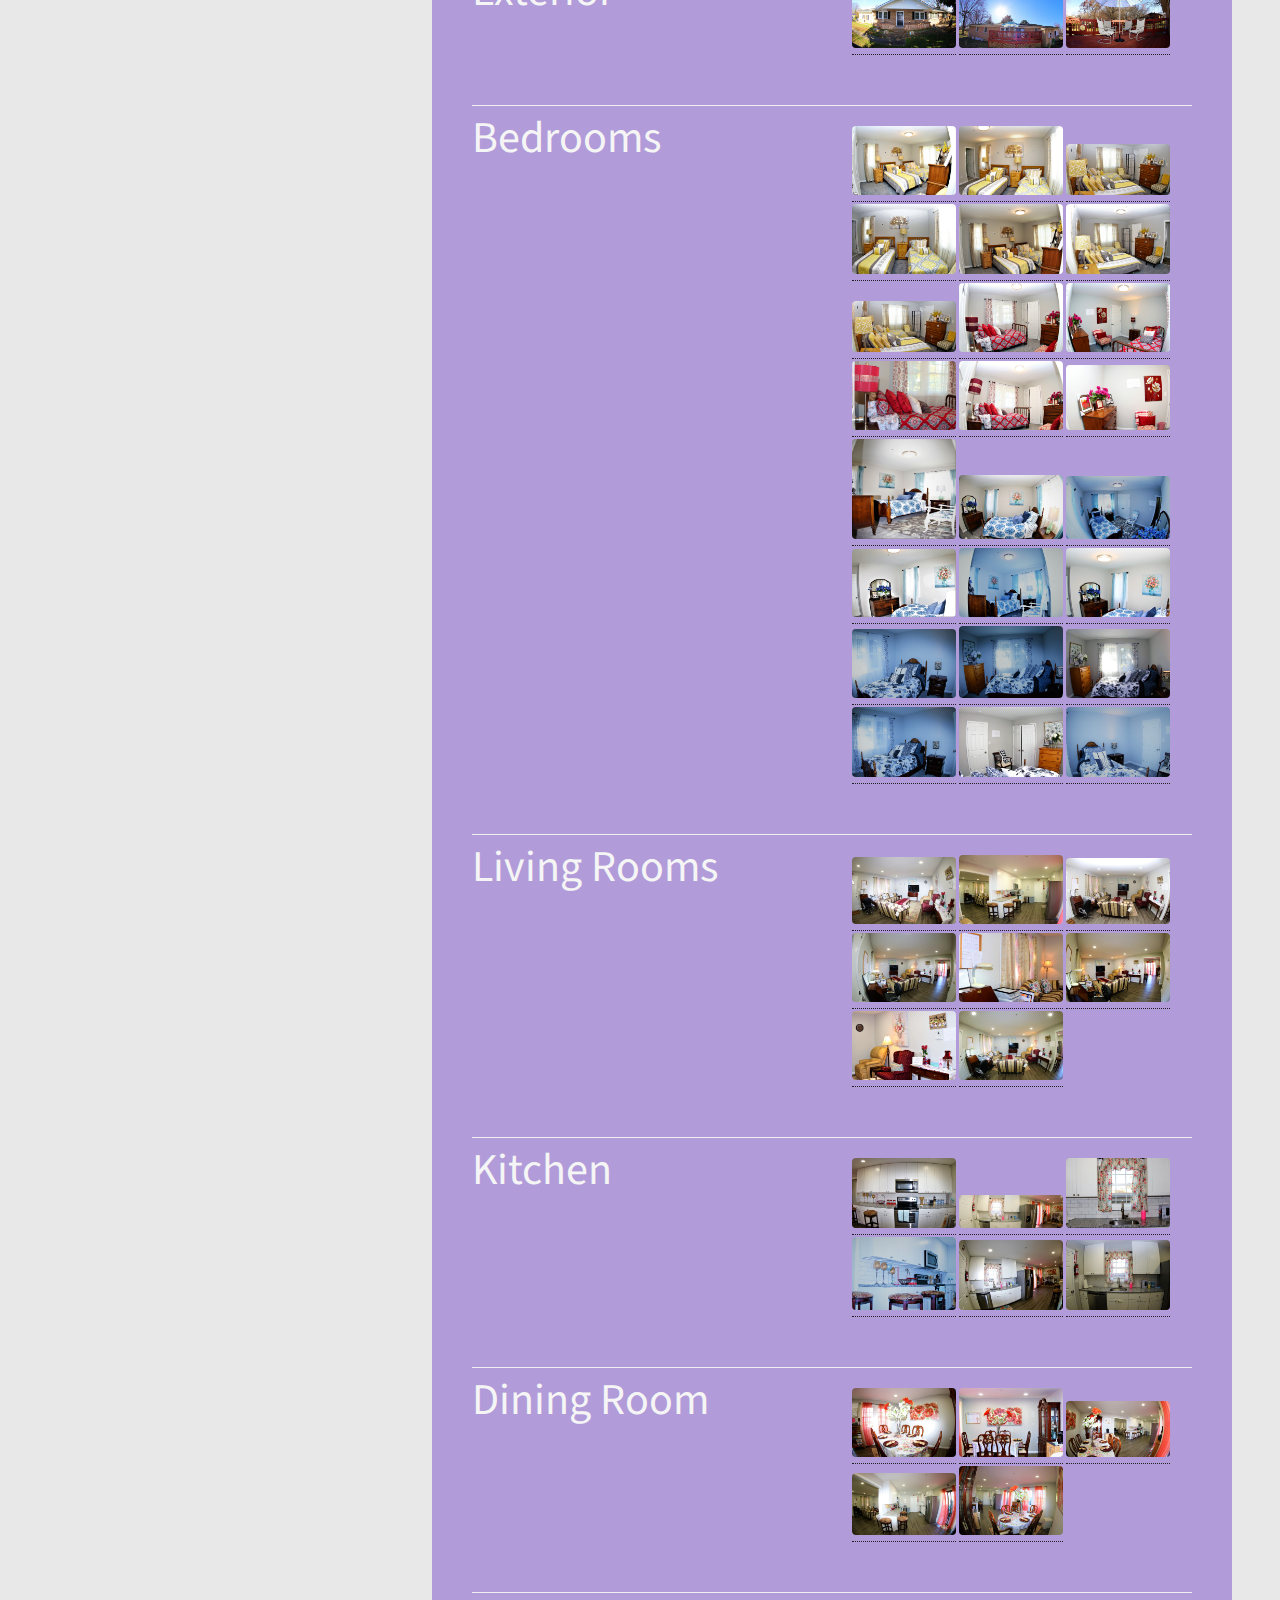
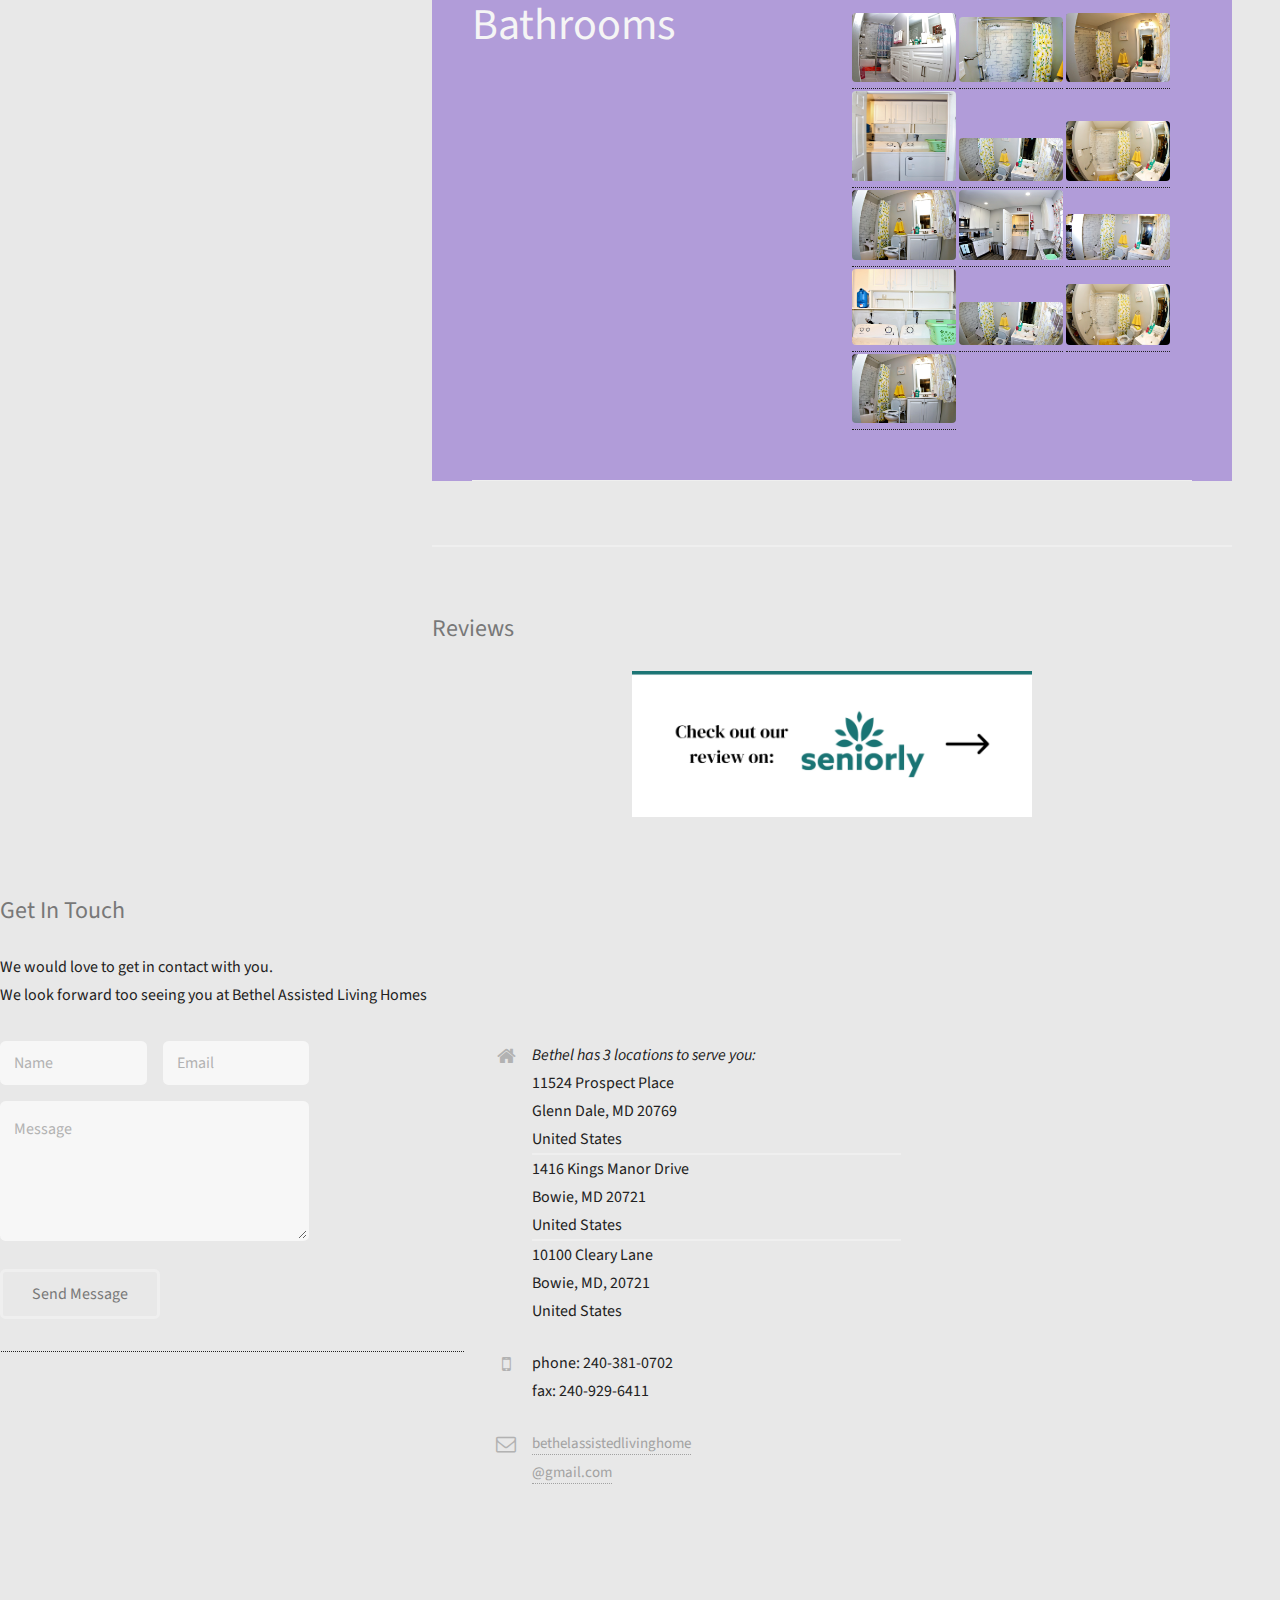
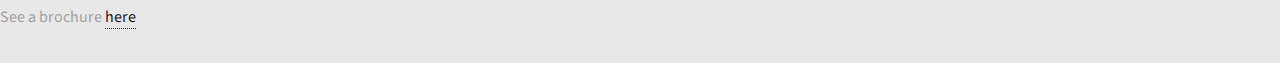
==== commit aa2ce9ba: "Update index.html" ====
--- a/index.html
+++ b/index.html
@@ -534,7 +534,7 @@
         <!-- Footer -->
             <footer id="footer">
                 <ul class="copyright">
-                    <li>&copy;2024 Bethel Assisted Living Homes</li>
+                    <li>&copy;20244 Bethel Assisted Living Homes</li>
                 </ul>
                 <br  />
             </footer>
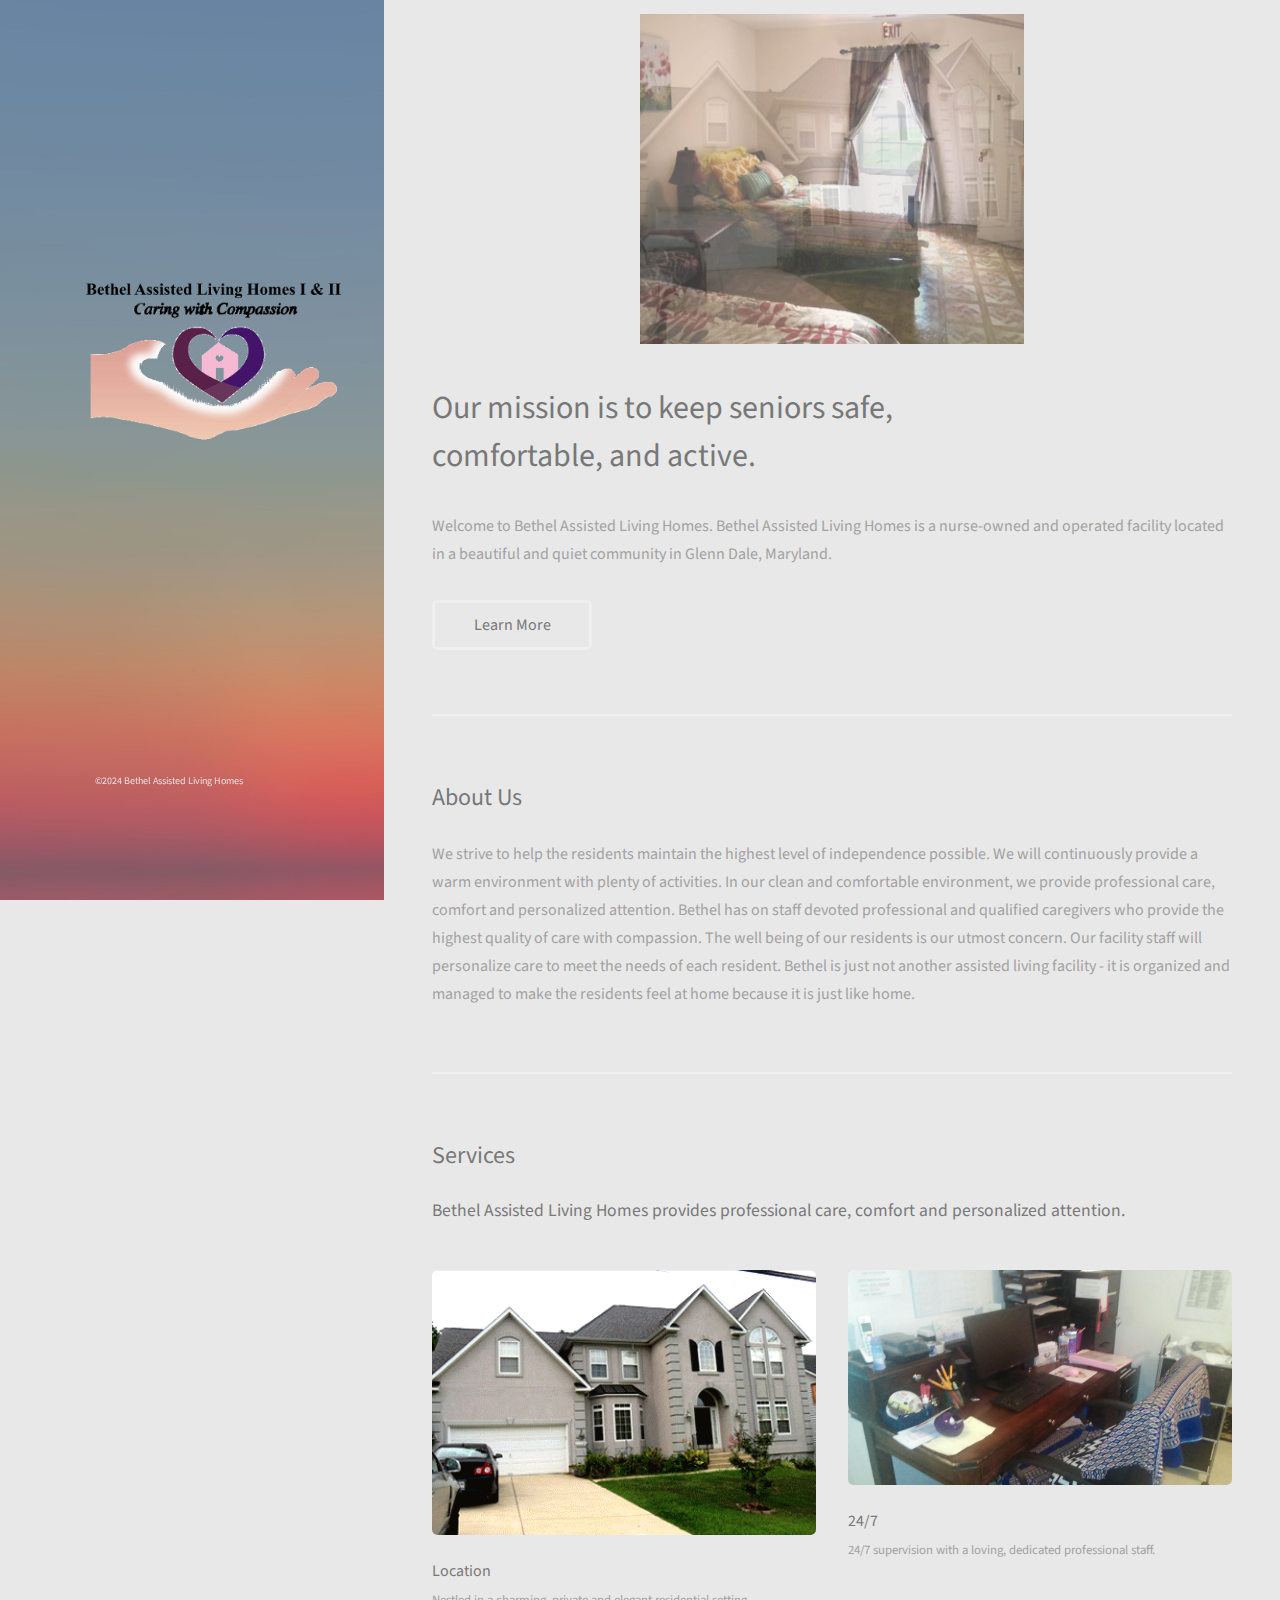
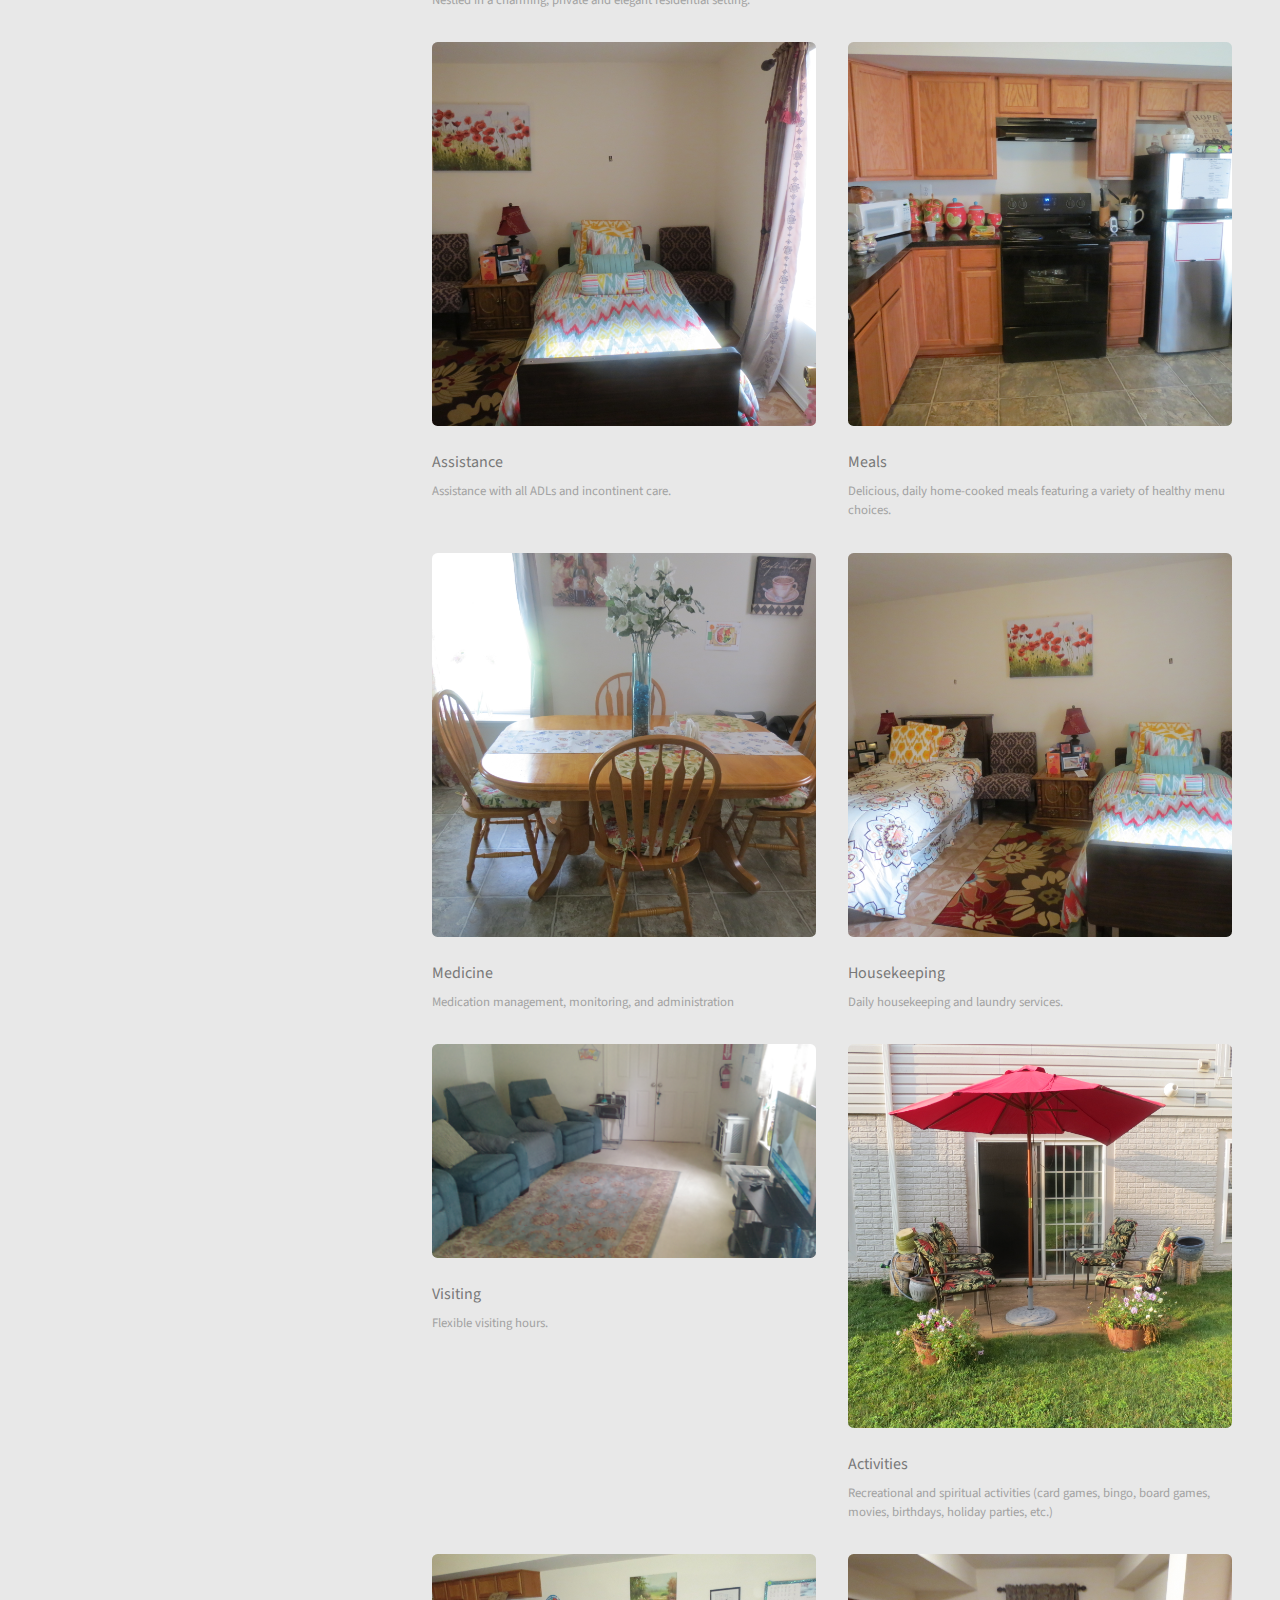
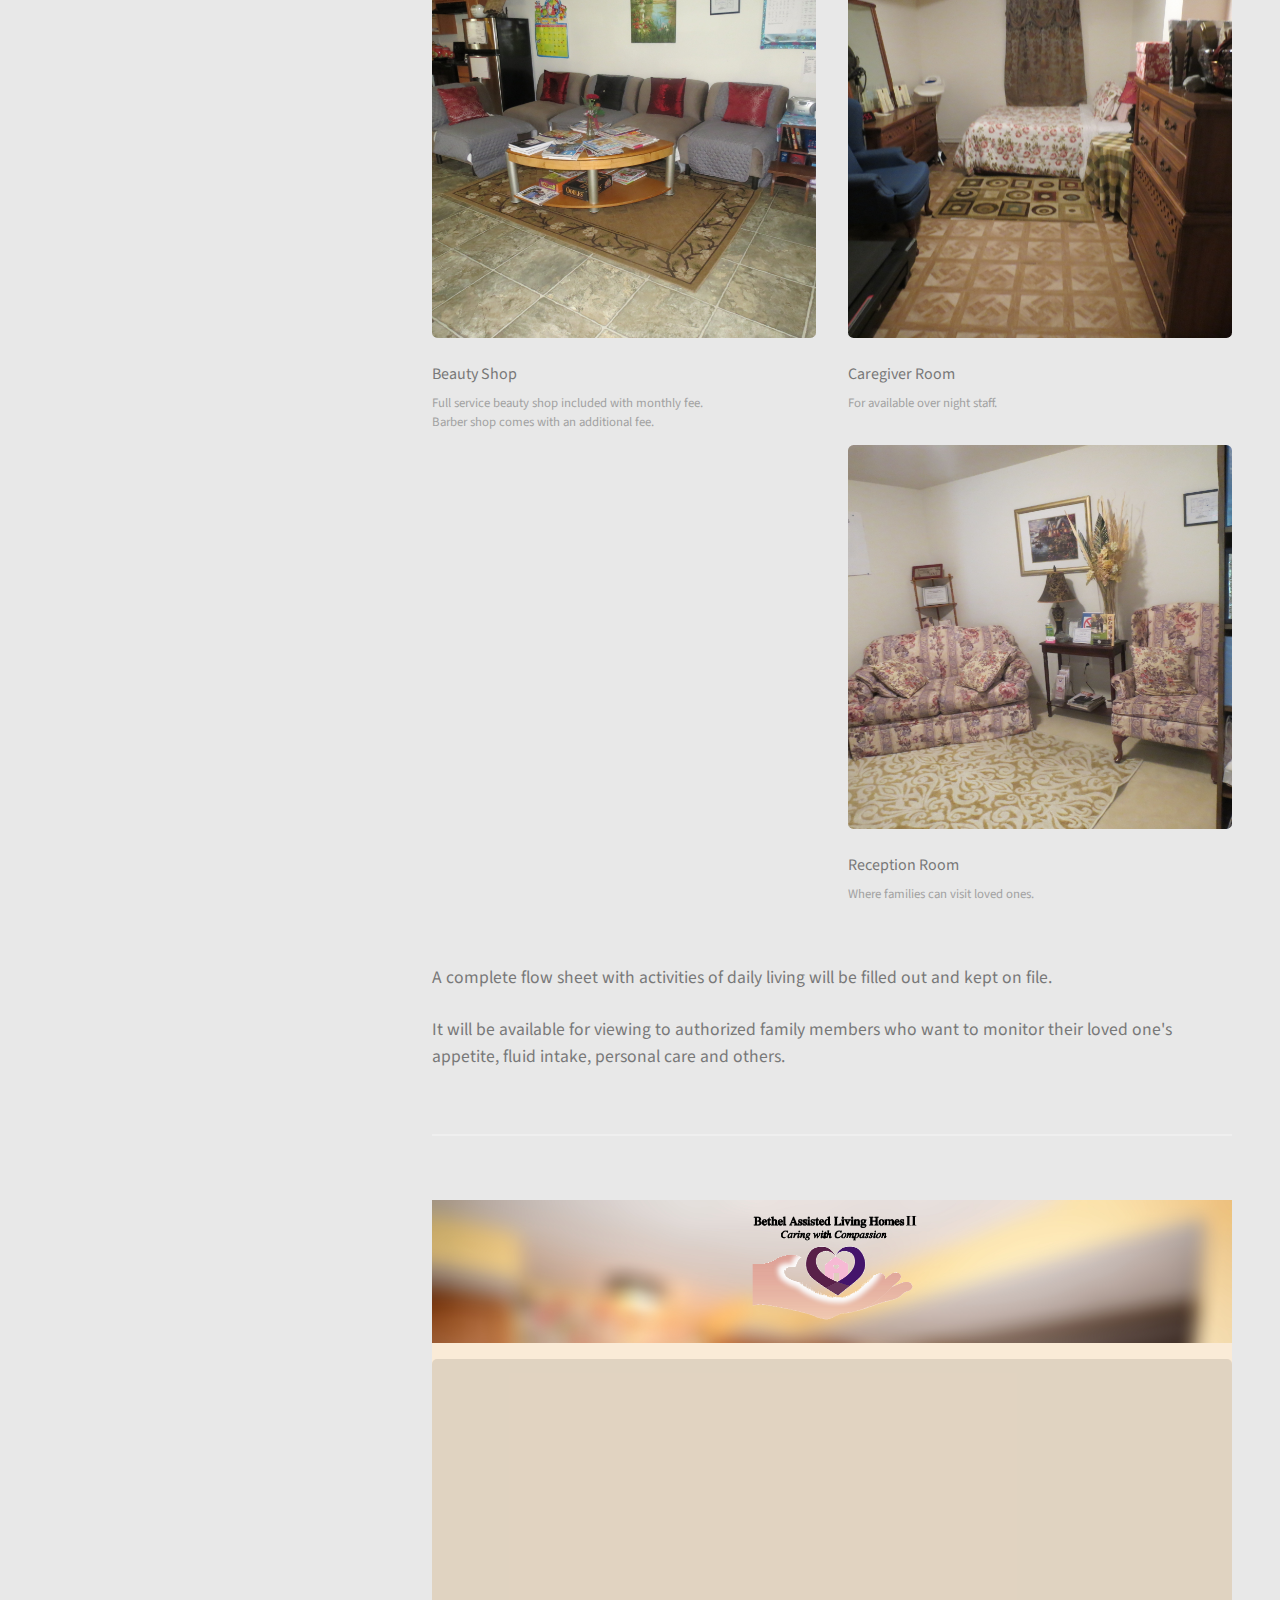
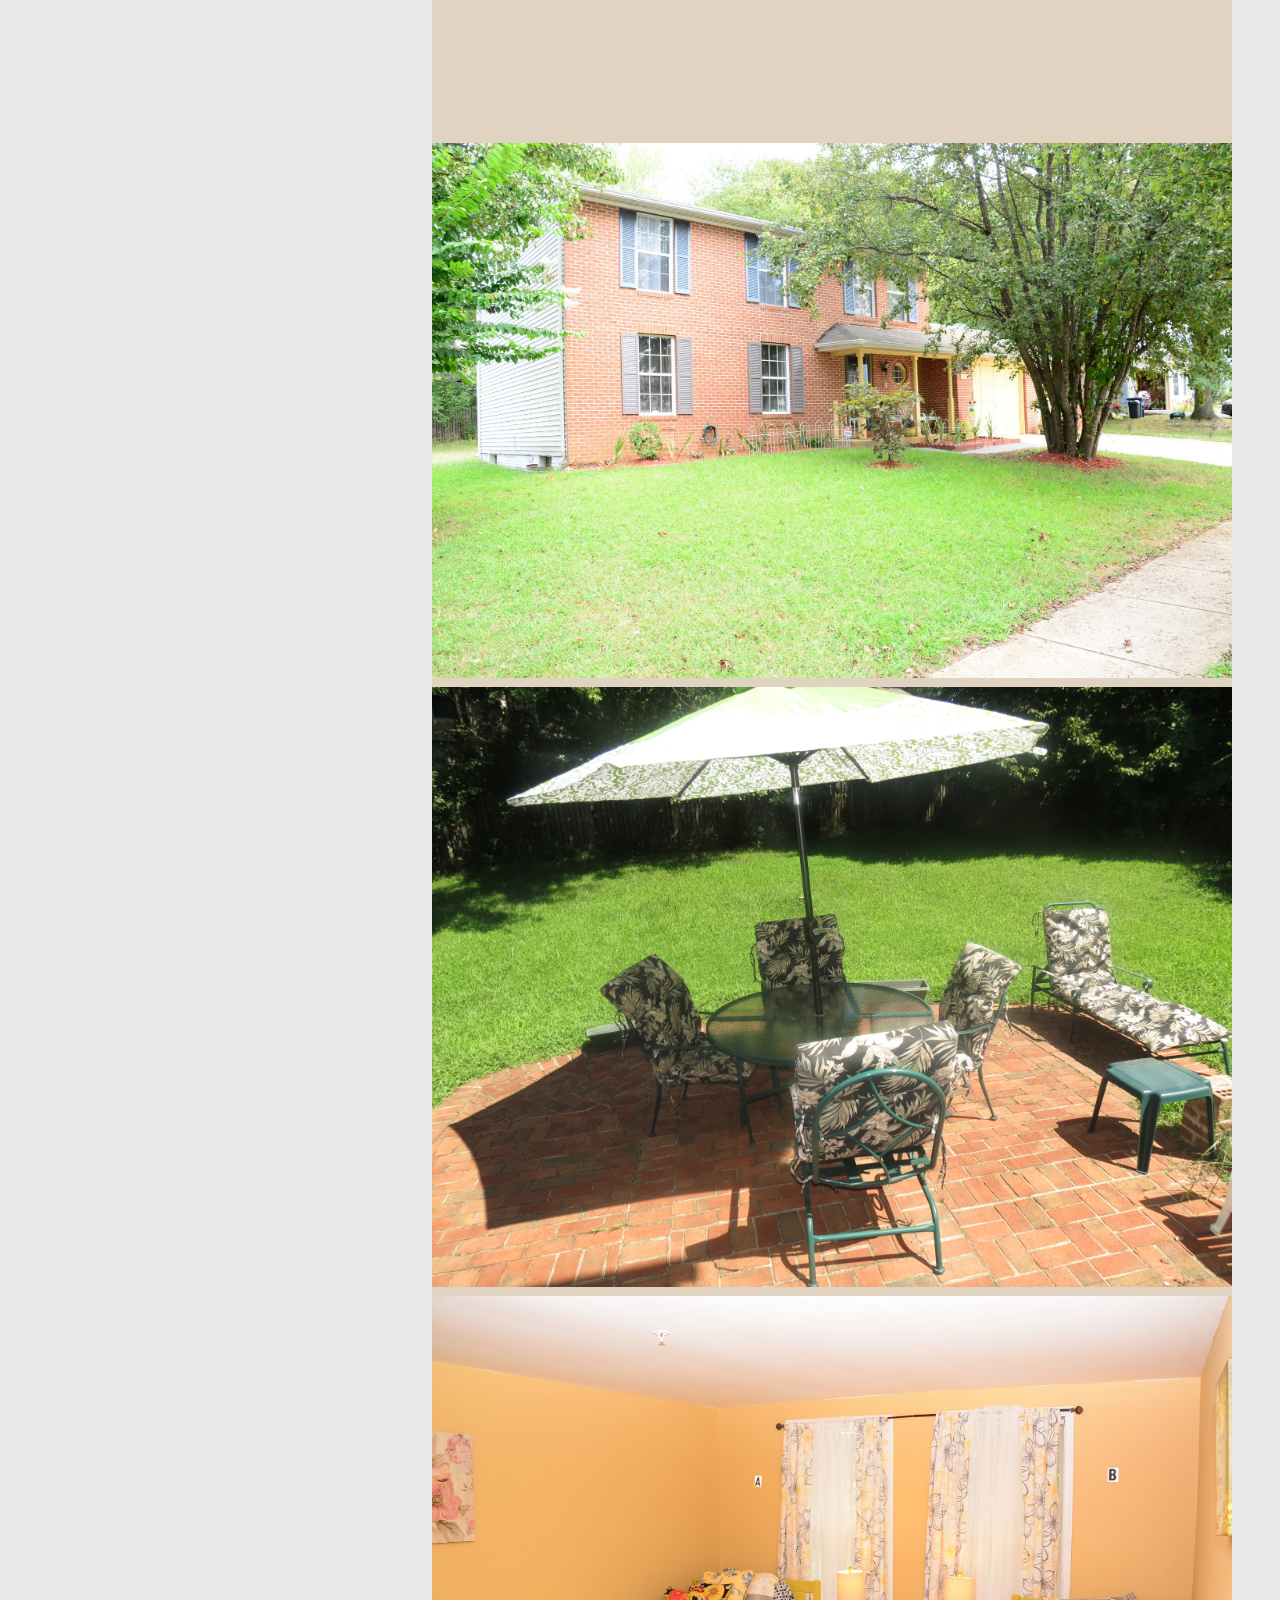
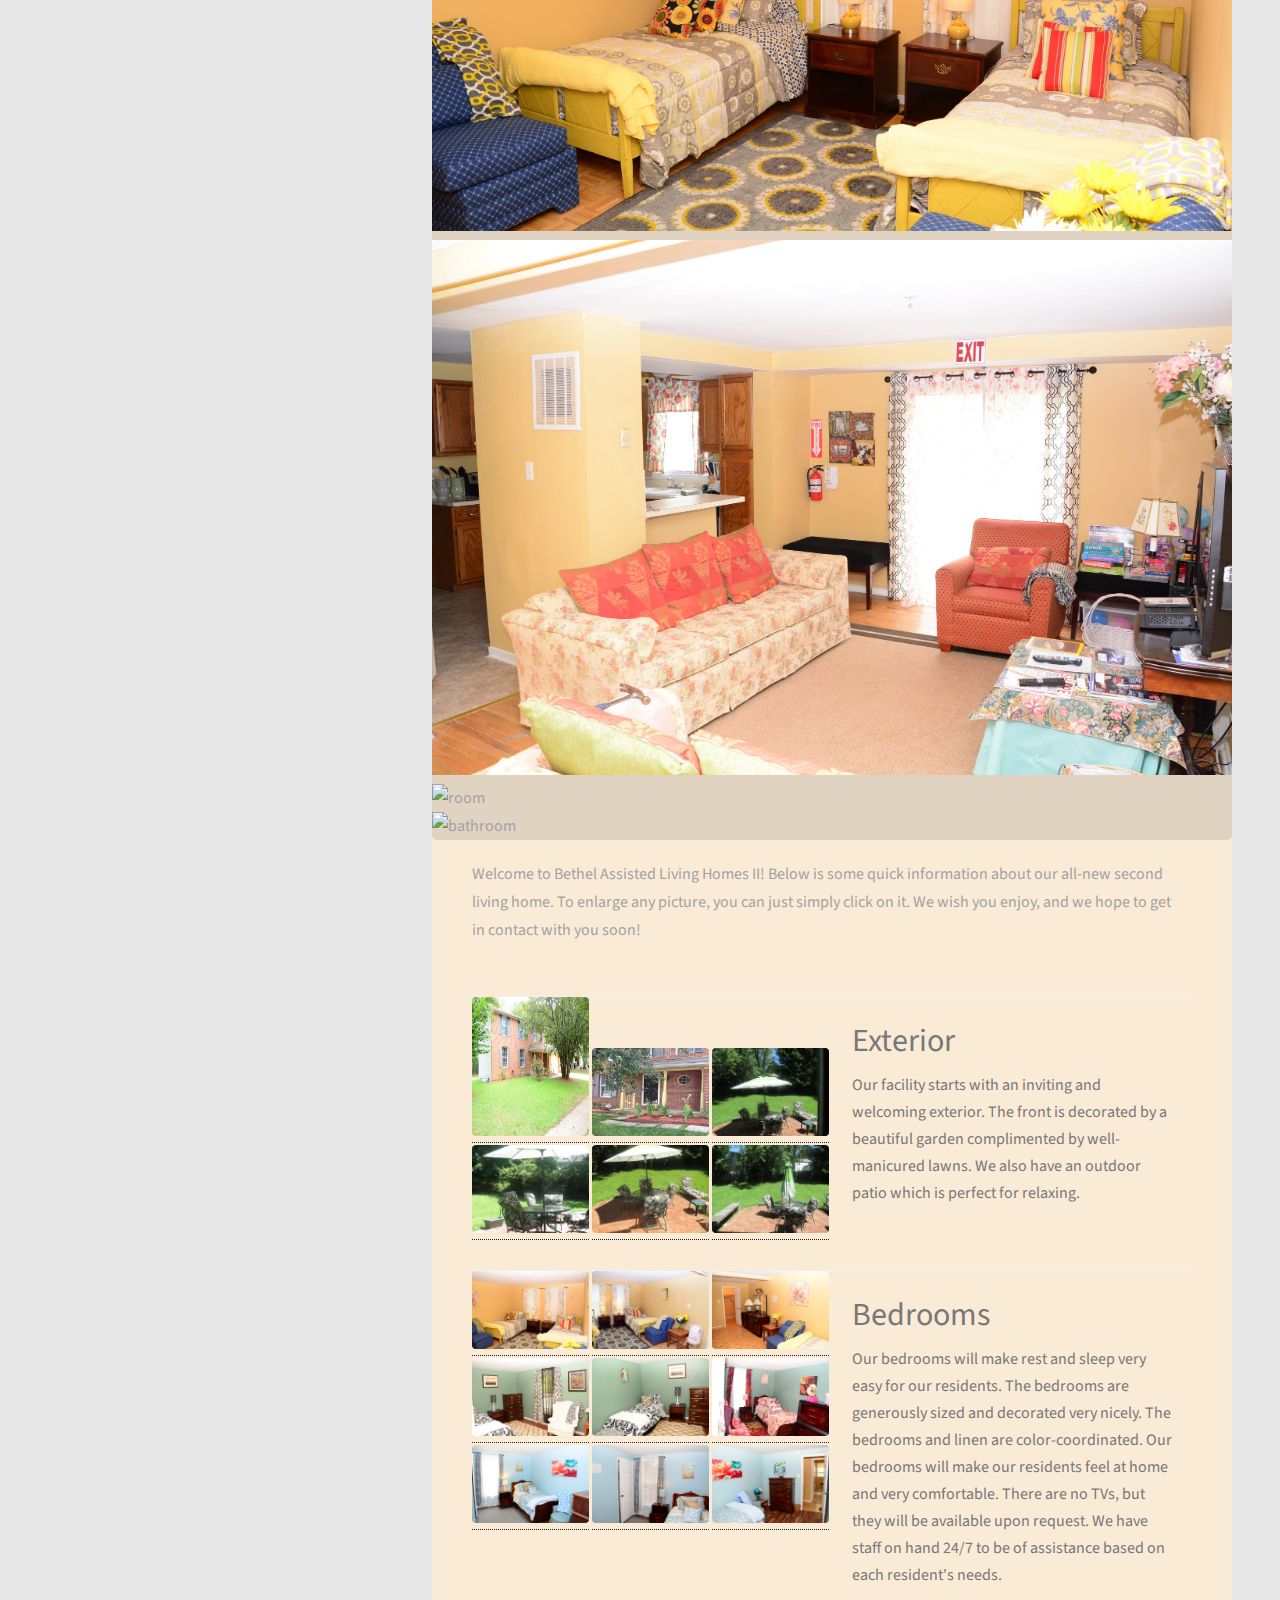
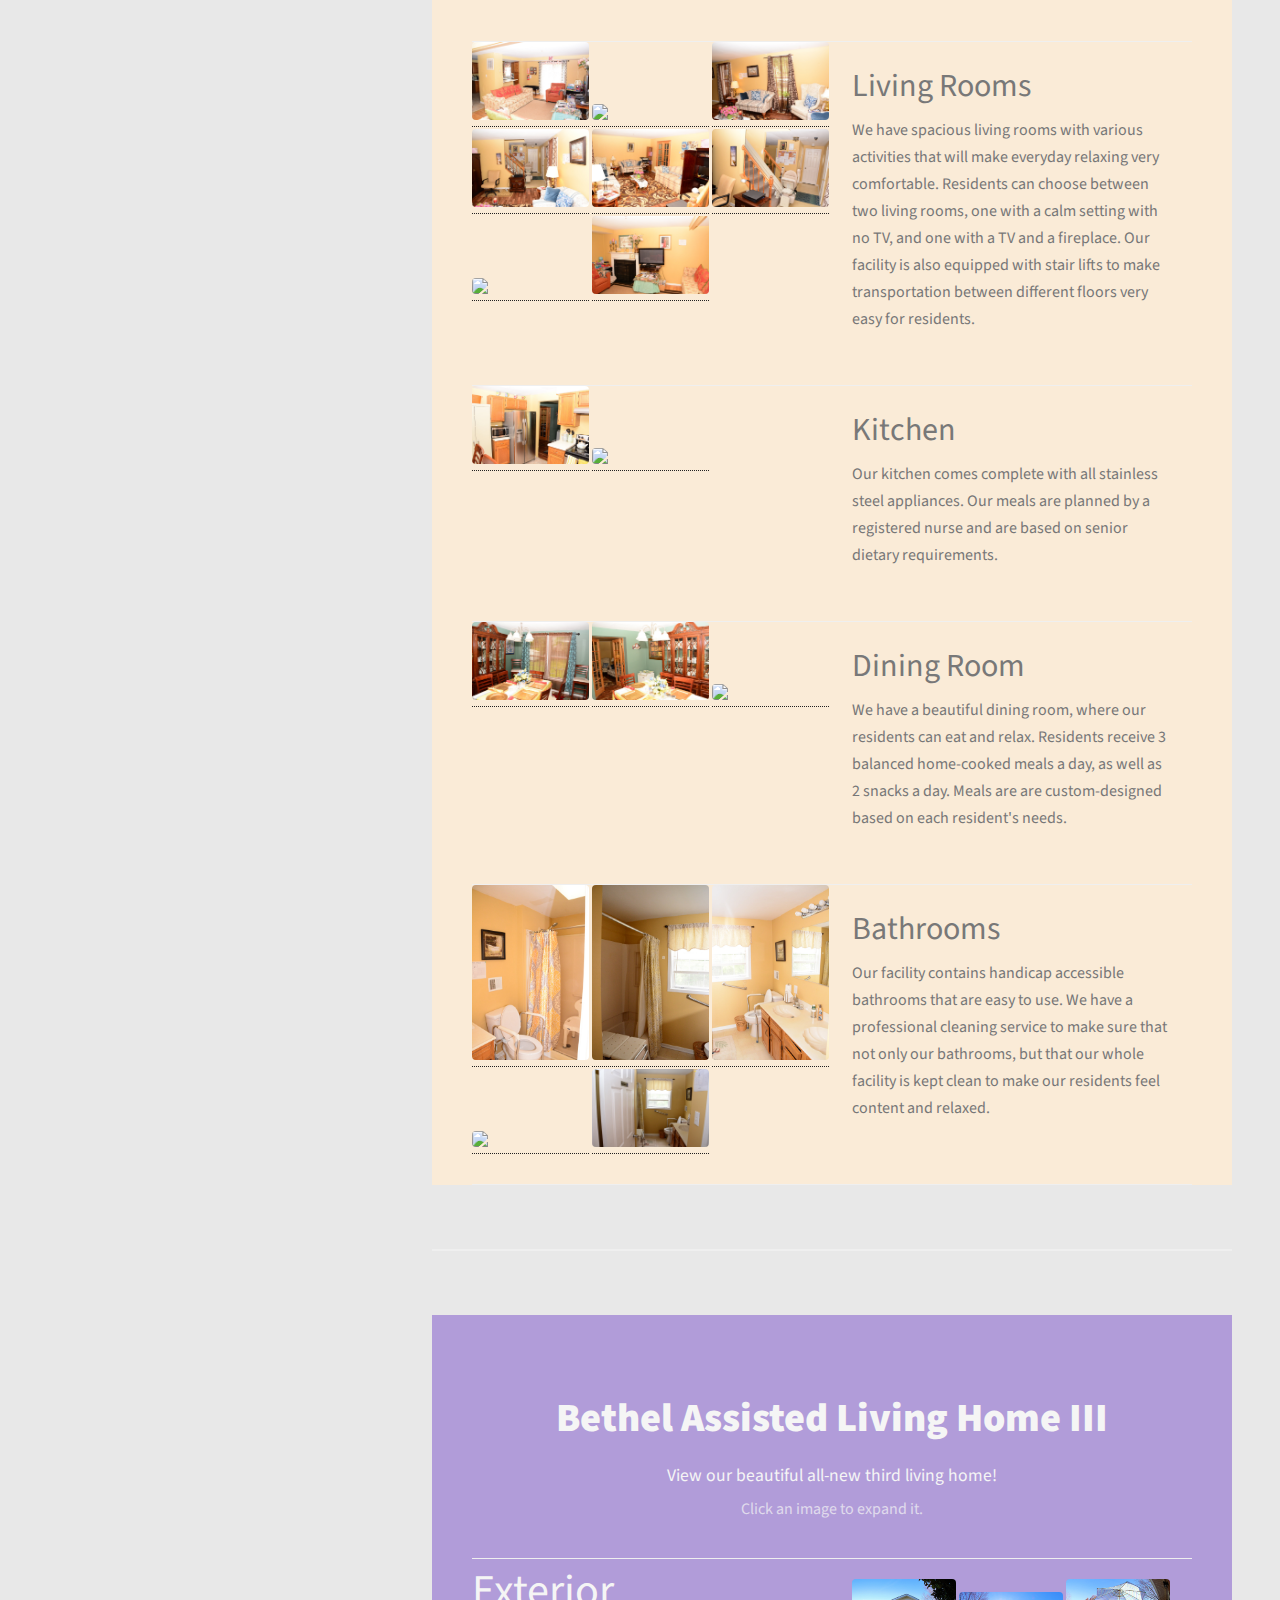
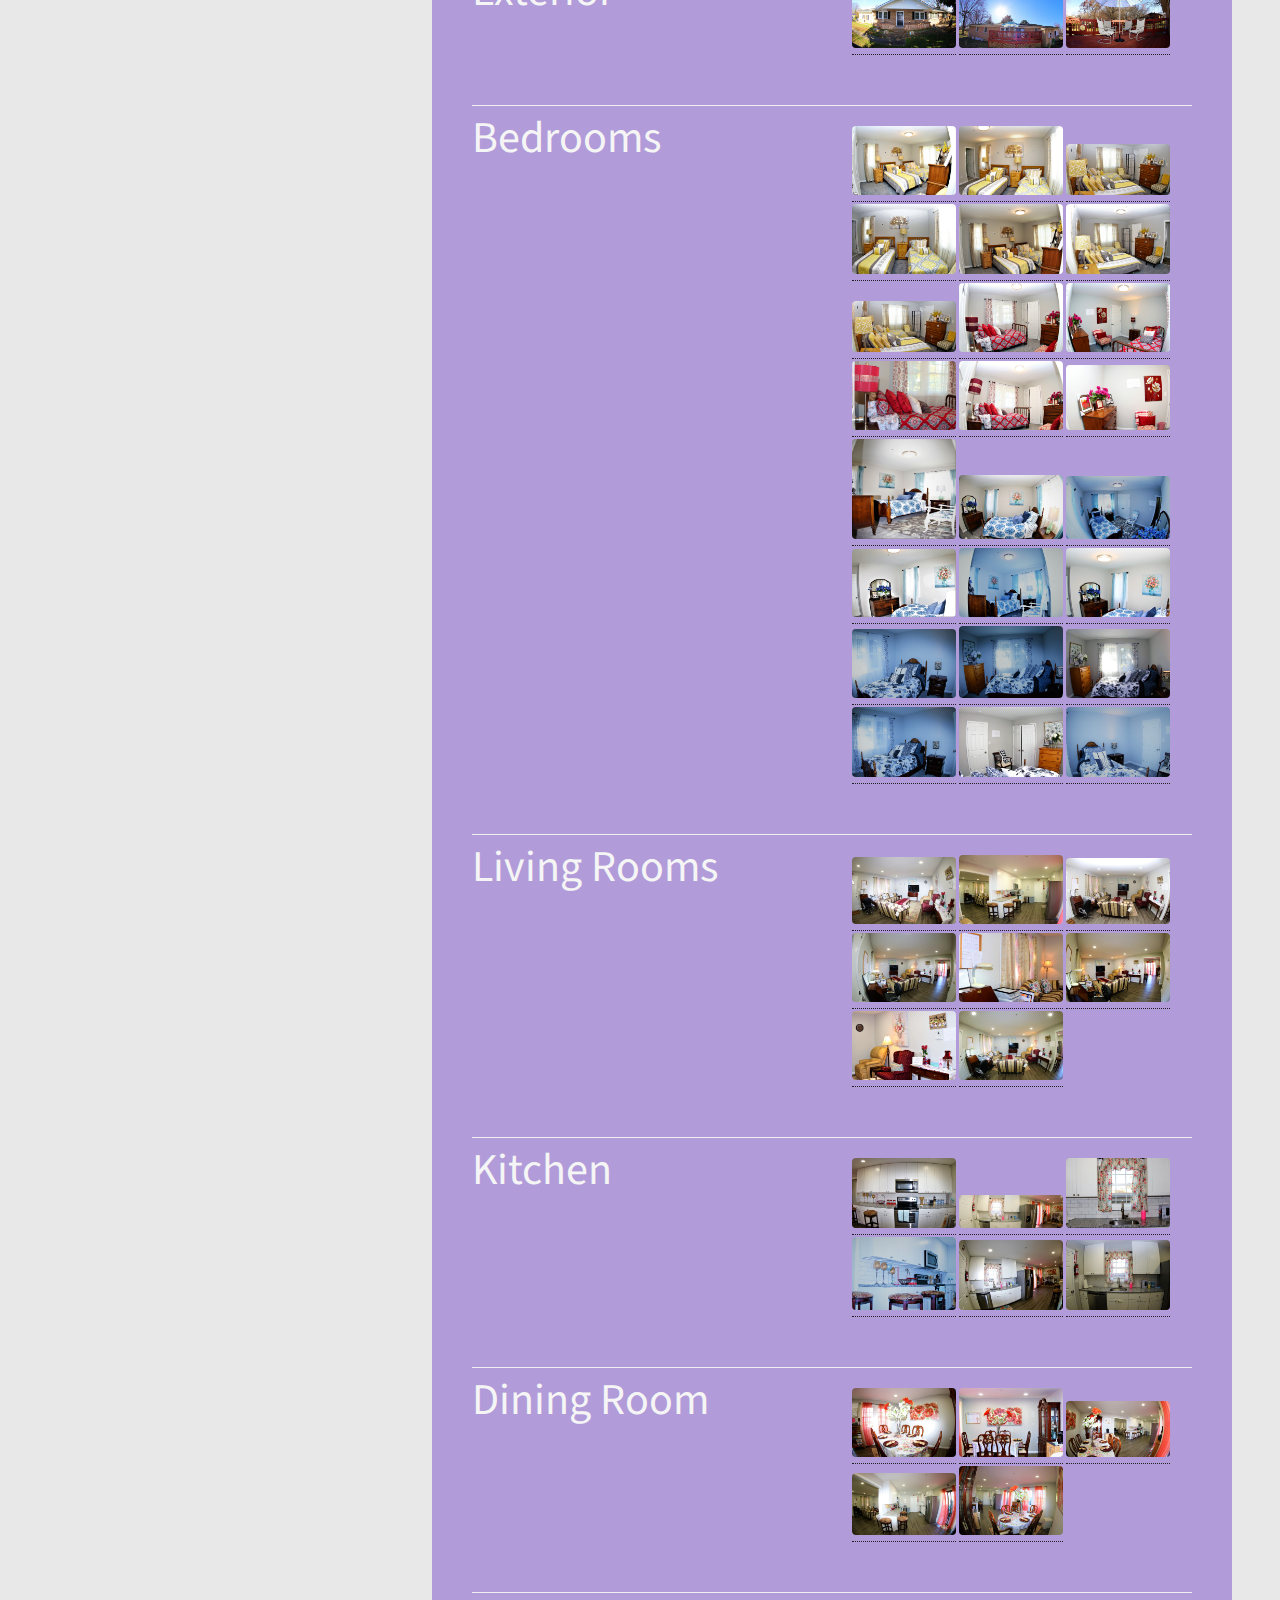
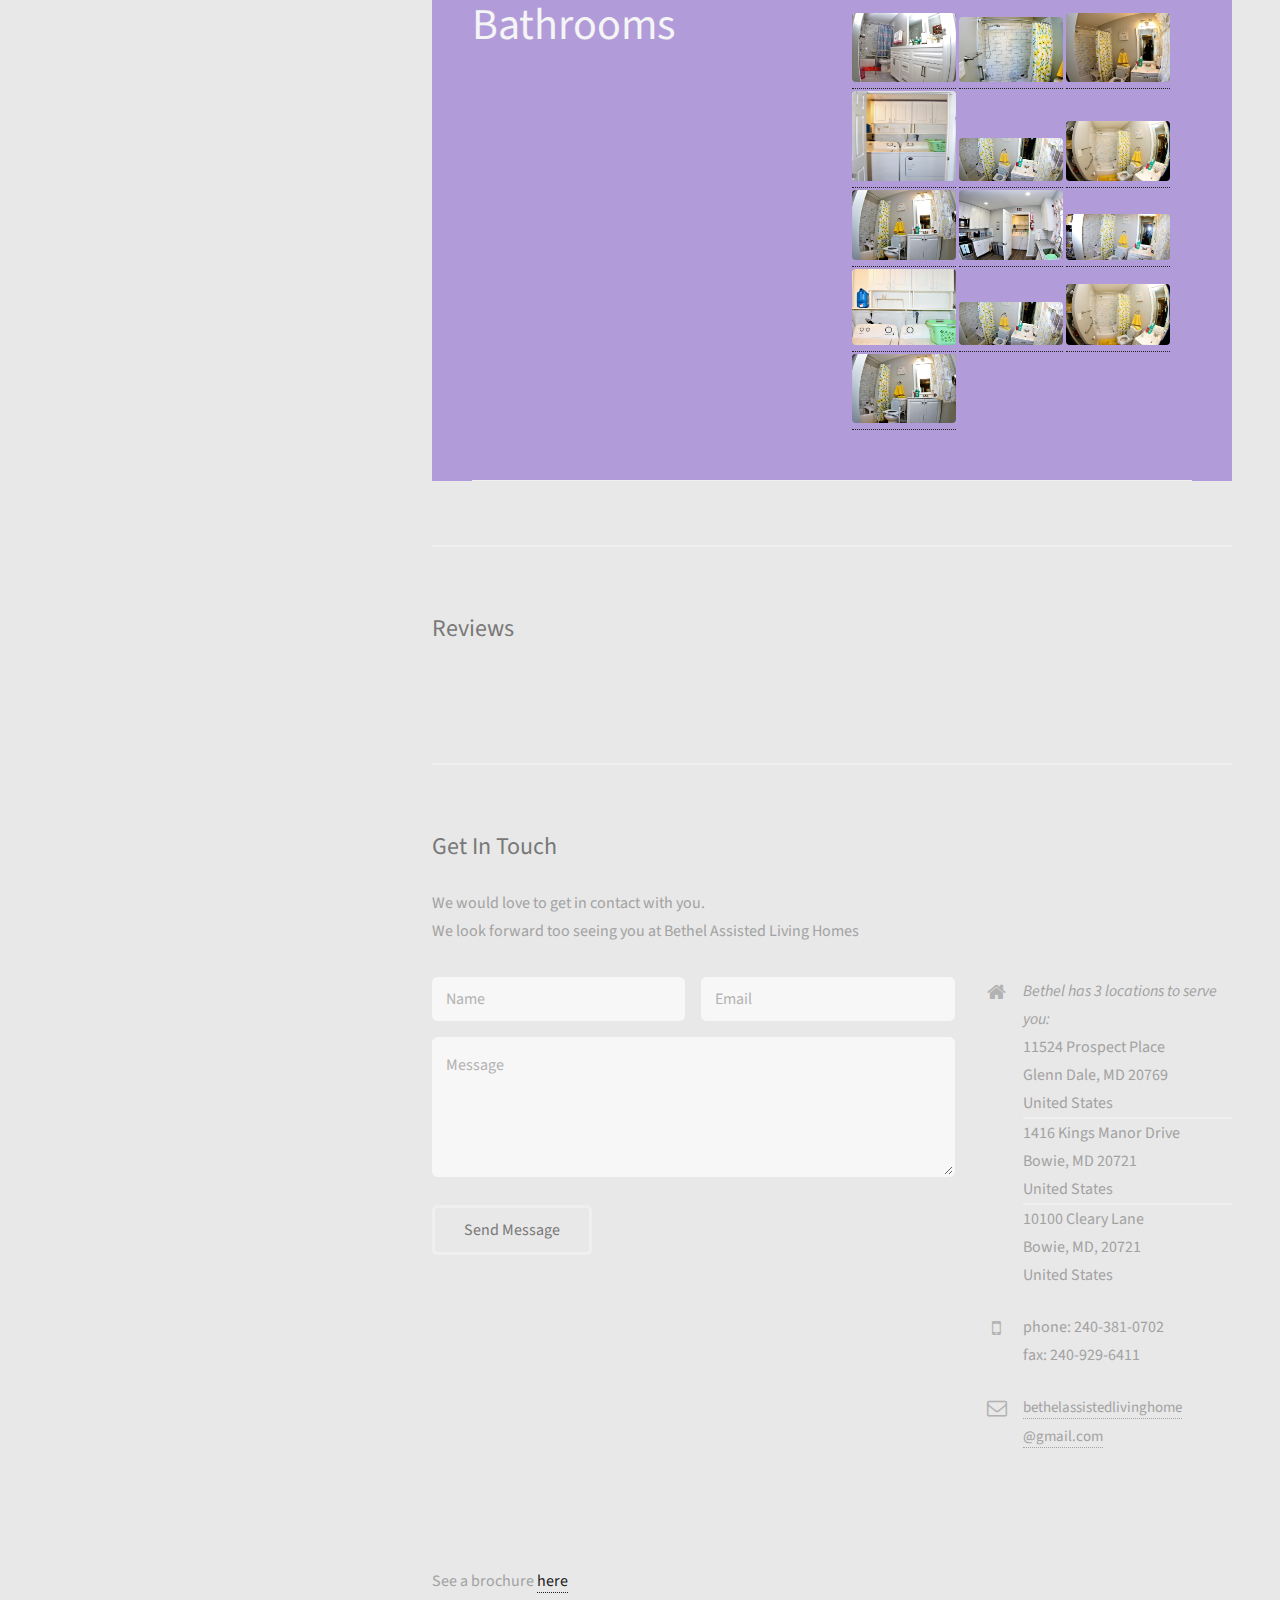
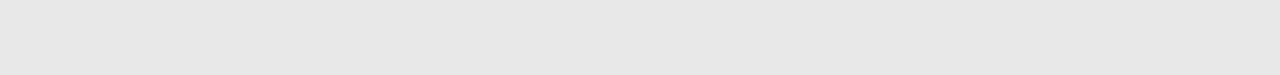
==== commit 9954d4bd: "Update index.html" ====
--- a/index.html
+++ b/index.html
@@ -444,13 +444,12 @@
 		<!-- Reviews -->
                 <section id="reviews">
                     <h2>Reviews</h2>
-			<div>
+			<!--<div>
 			<a href="https://www.seniorly.com/assisted-living/maryland/bowie/bethel-iii" onMouseOver="this.style.opacity='0.85'" onMouseOut="this.style.opacity='1'" style="text-decoration: none;">
 				<img src="assets/seniorly.png" width="50%" style="text-decoration: none; display: block; margin: 0 auto; />
 			</a>
-			</div>
+			</div>-->
                     <div class="embedsocial-reviews" data-ref="c811bb5da8797262906c1b01fe3c0b55ea88cdae"></div> <script> (function(d, s, id){ var js; if (d.getElementById(id)) {return;} js = d.createElement(s); js.id = id; js.src = "https://embedsocial.com/embedscript/ri.js"; d.getElementsByTagName("head")[0].appendChild(js); }(document, "script", "EmbedSocialReviewsScript")); </script>
-	    </div>
 			<br />
                     
                     <!--<h3>Best Assisted Living Place Ever<br  />&#9733;&#9733;&#9733;&#9733;&#9733;</h3>
@@ -534,7 +533,7 @@
         <!-- Footer -->
             <footer id="footer">
                 <ul class="copyright">
-                    <li>&copy;20244 Bethel Assisted Living Homes</li>
+                    <li>&copy;2024 Bethel Assisted Living Homes</li>
                 </ul>
                 <br  />
             </footer>
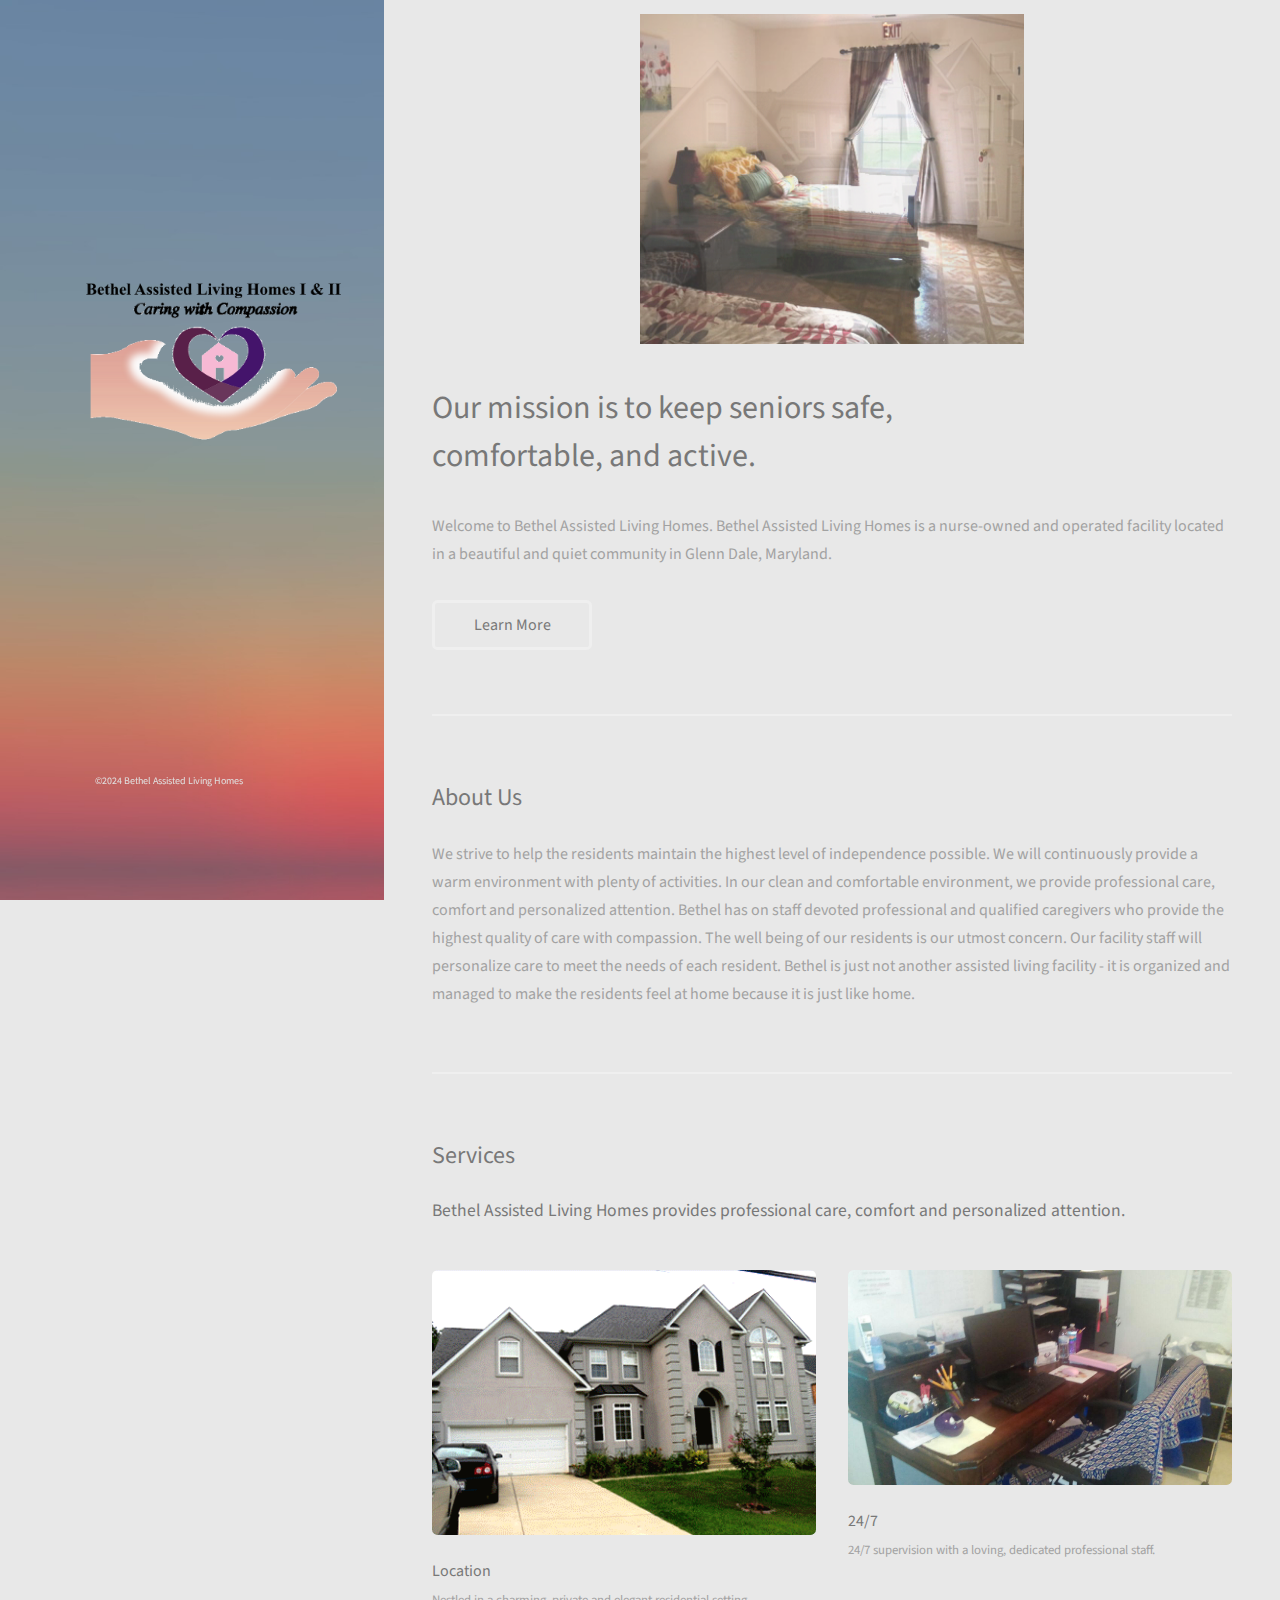
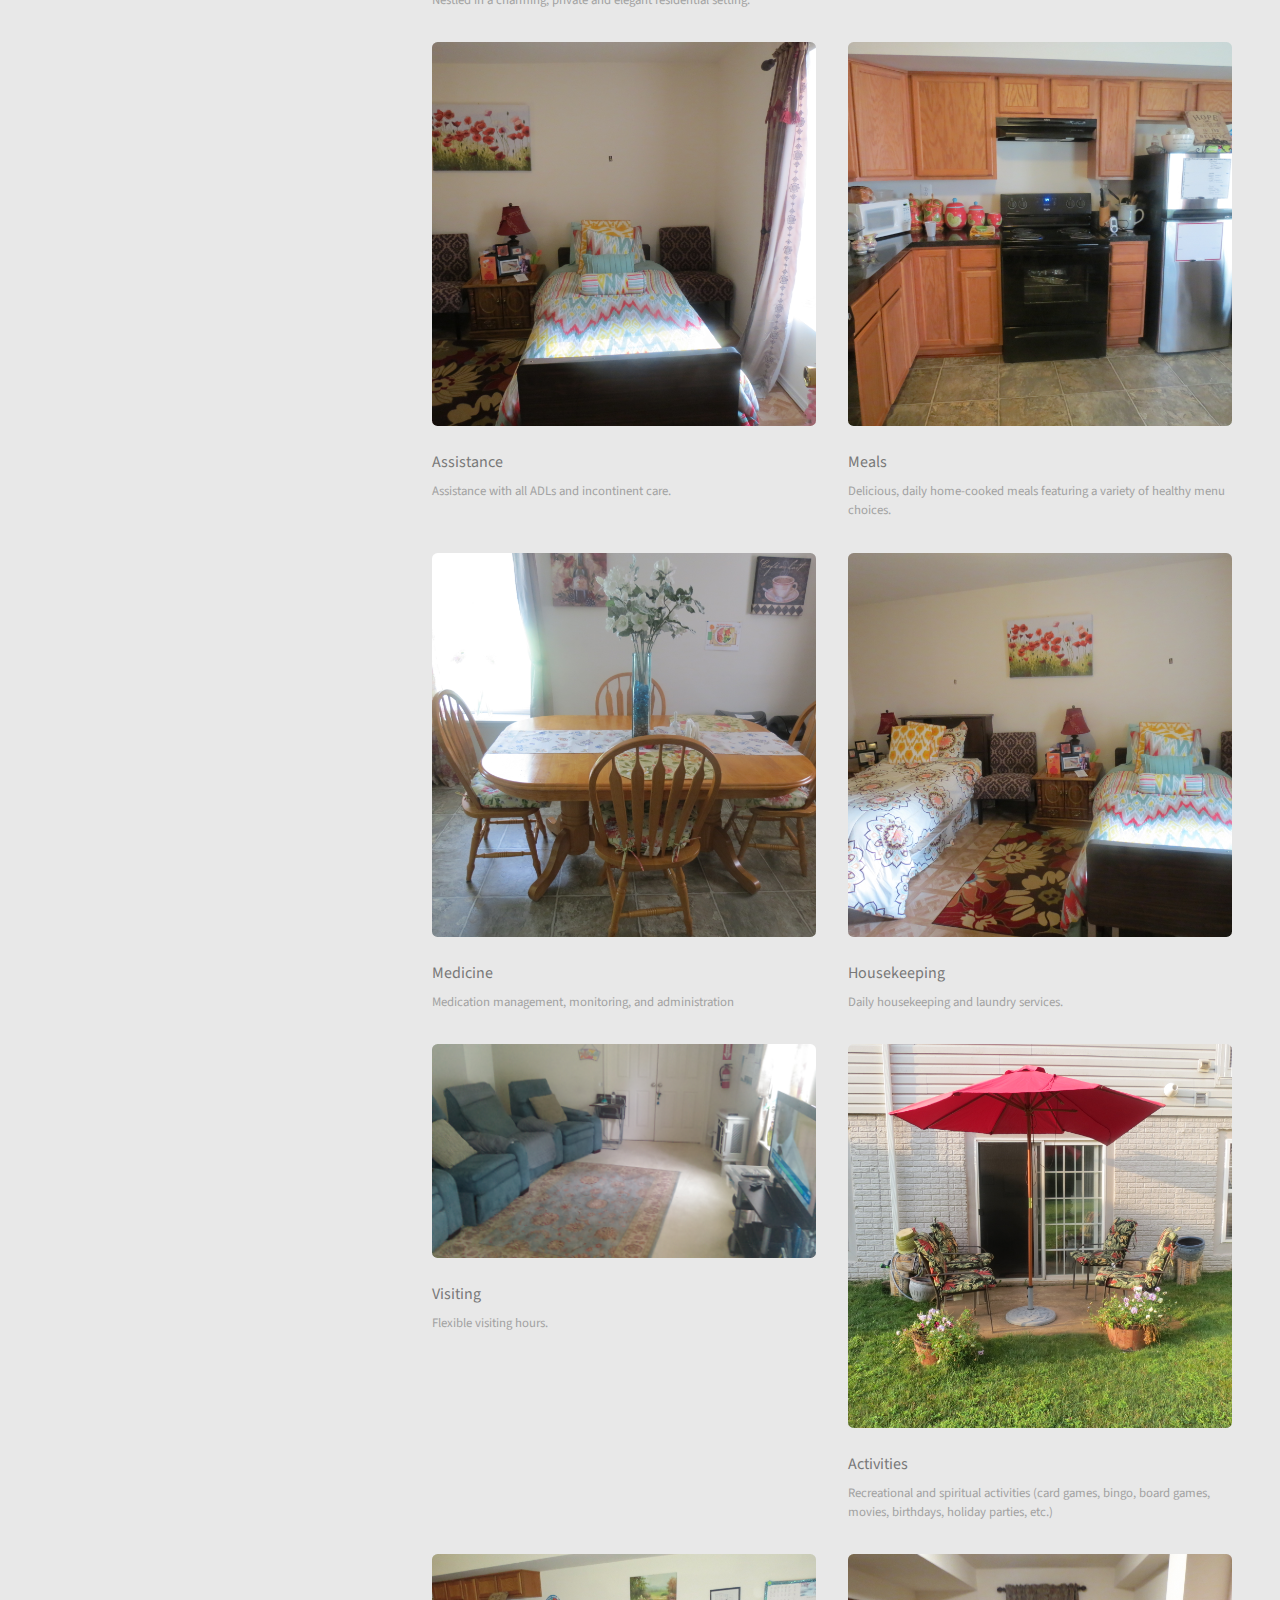
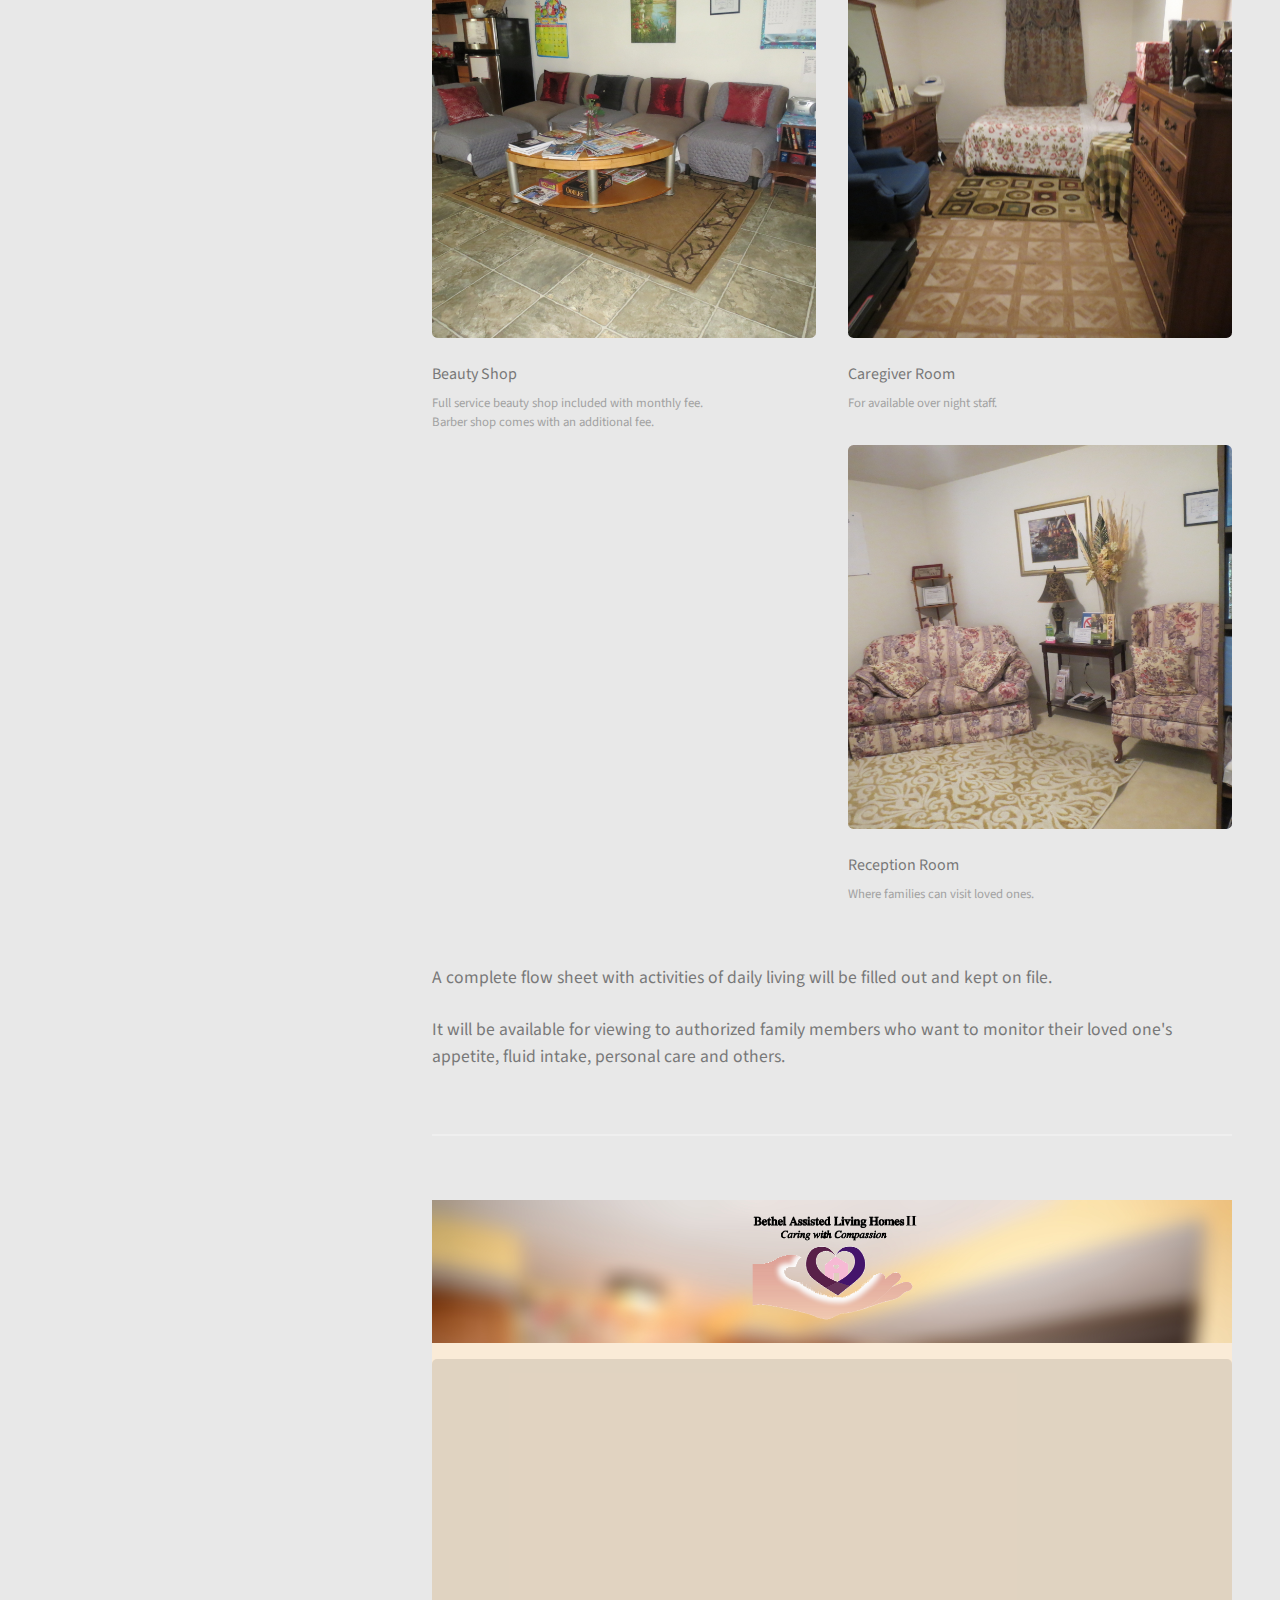
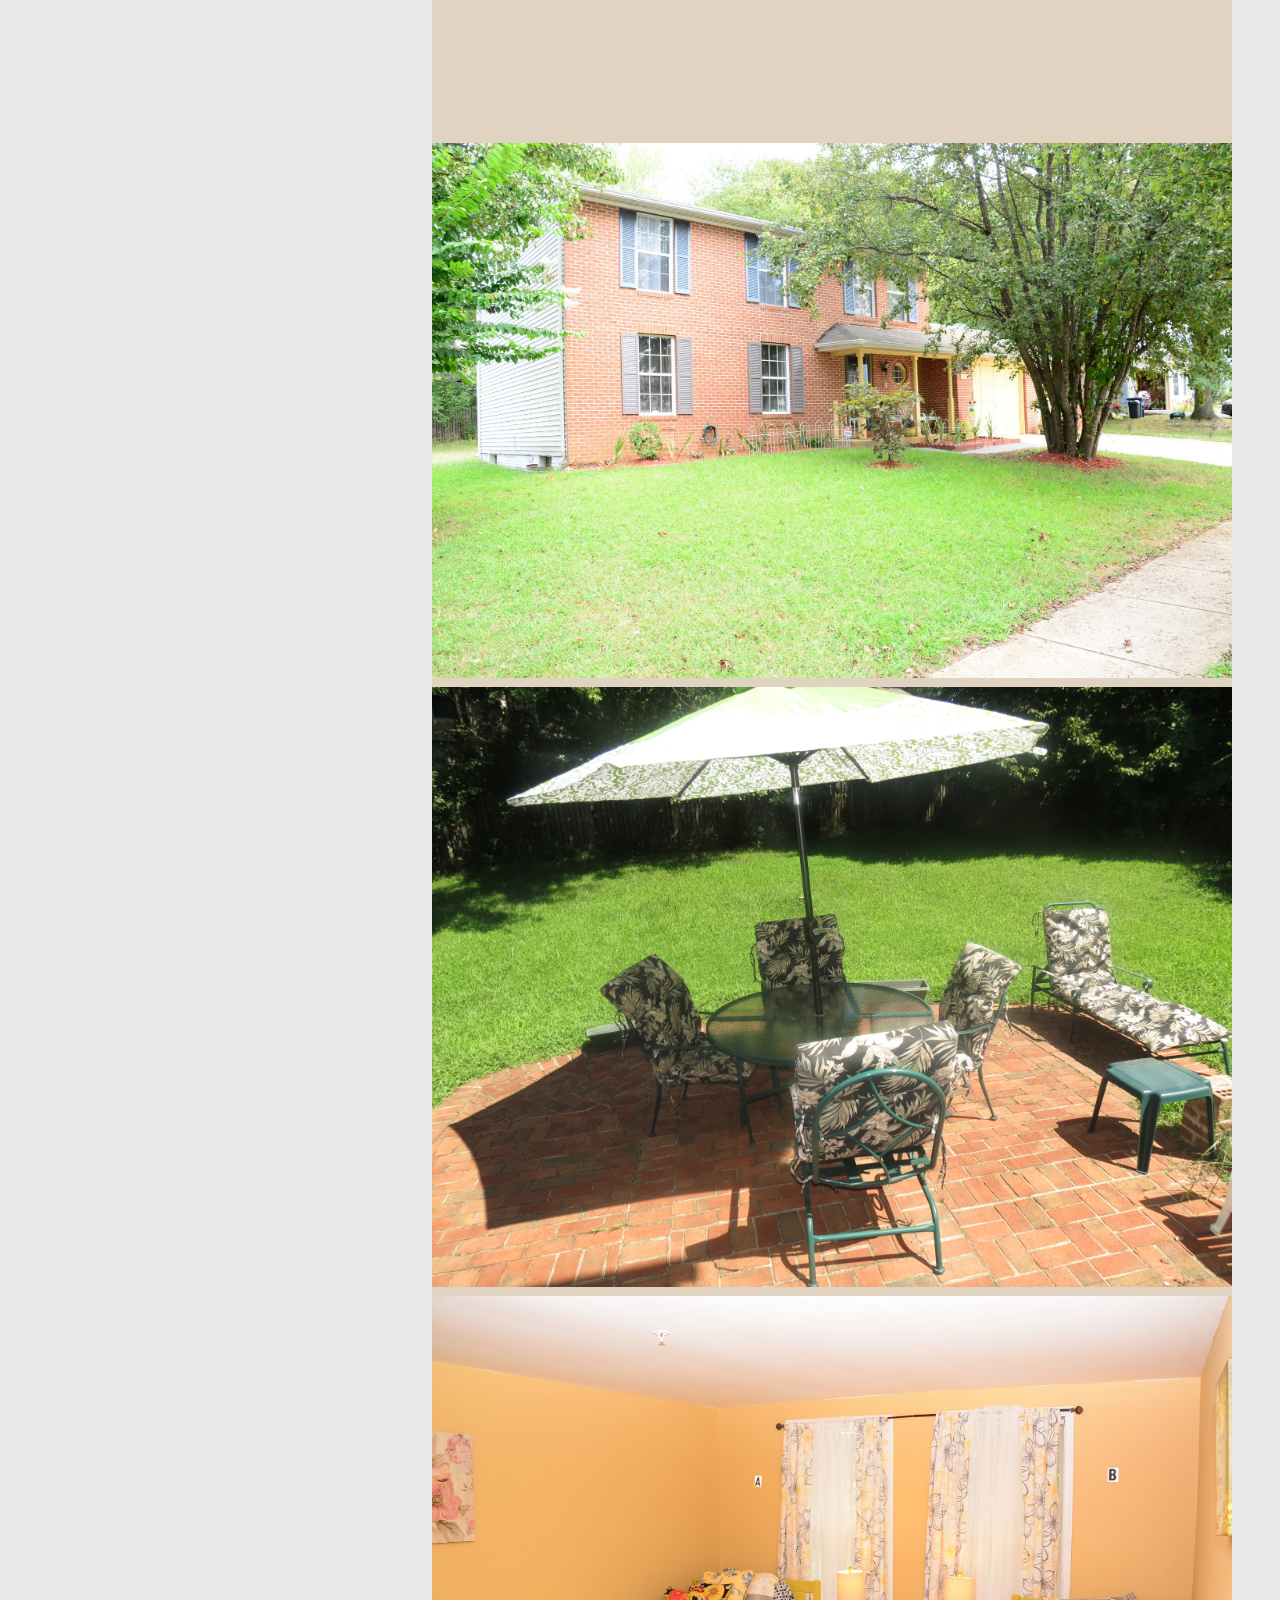
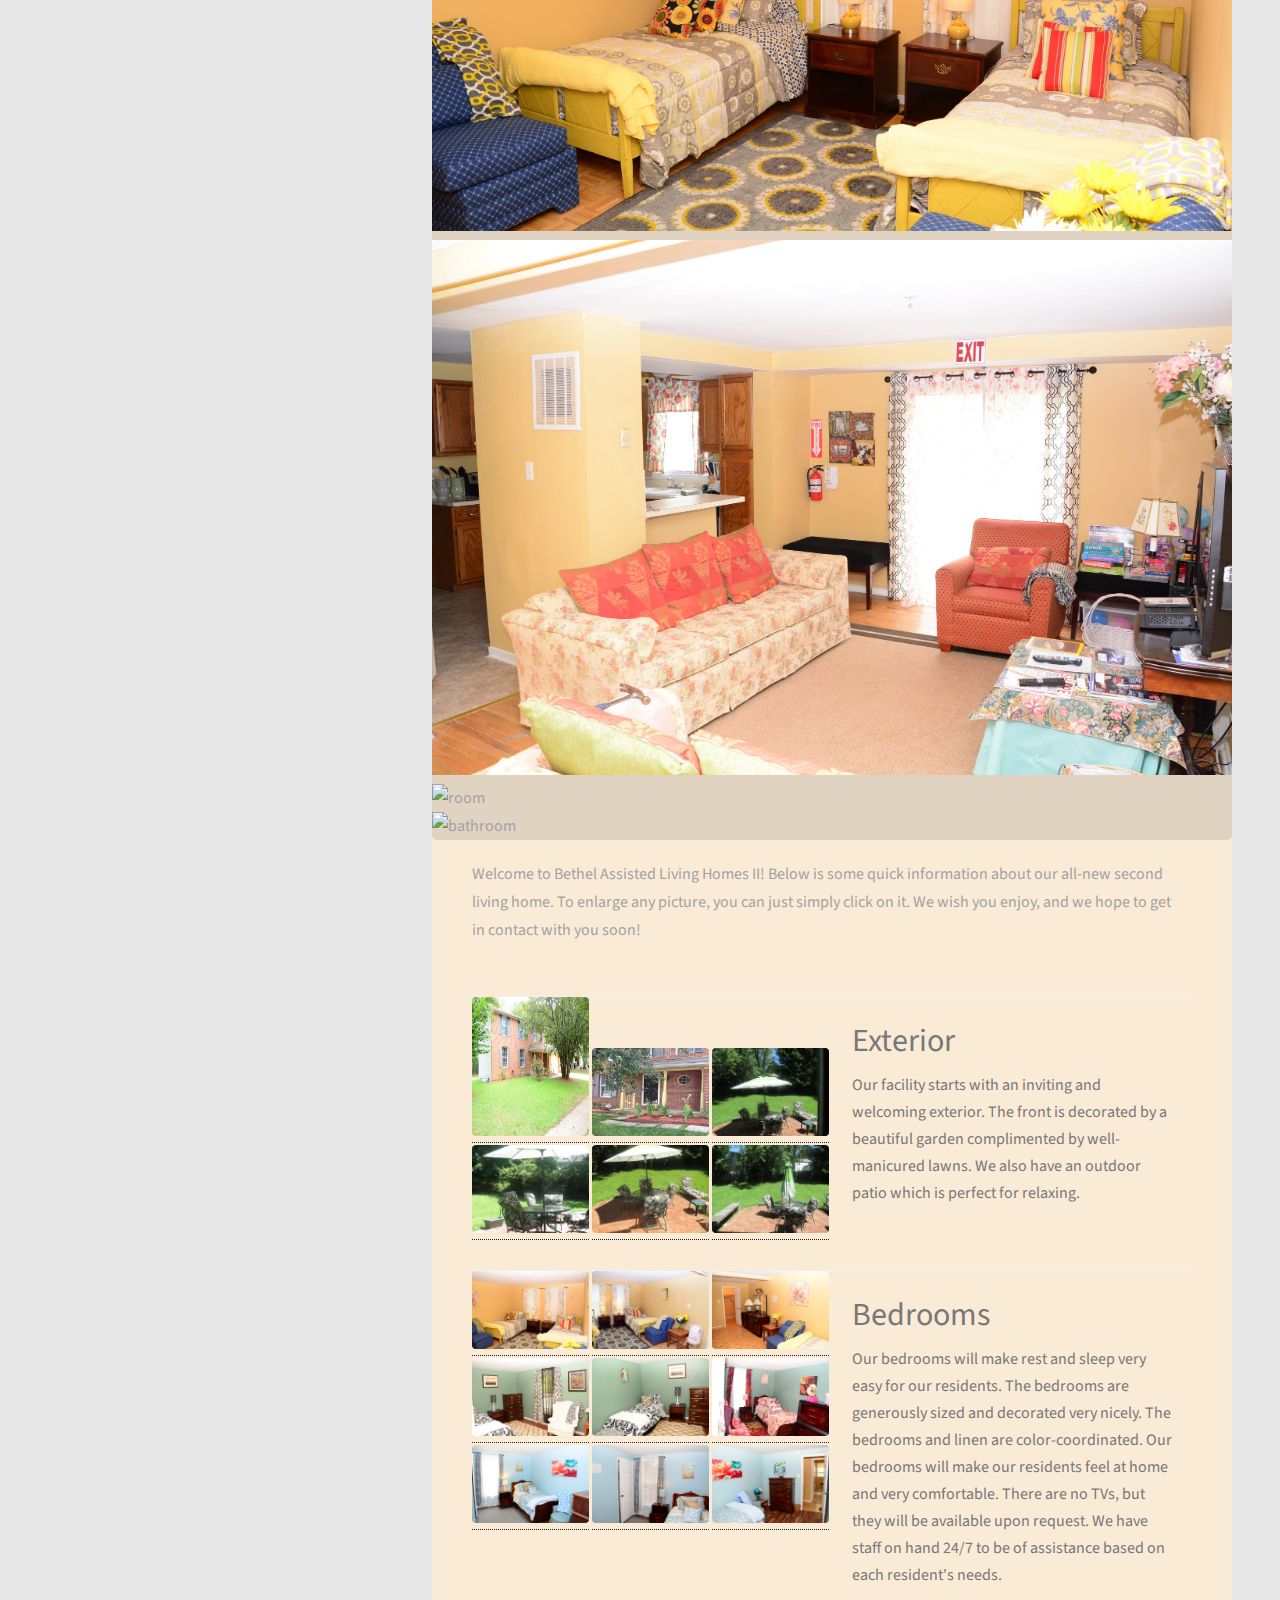
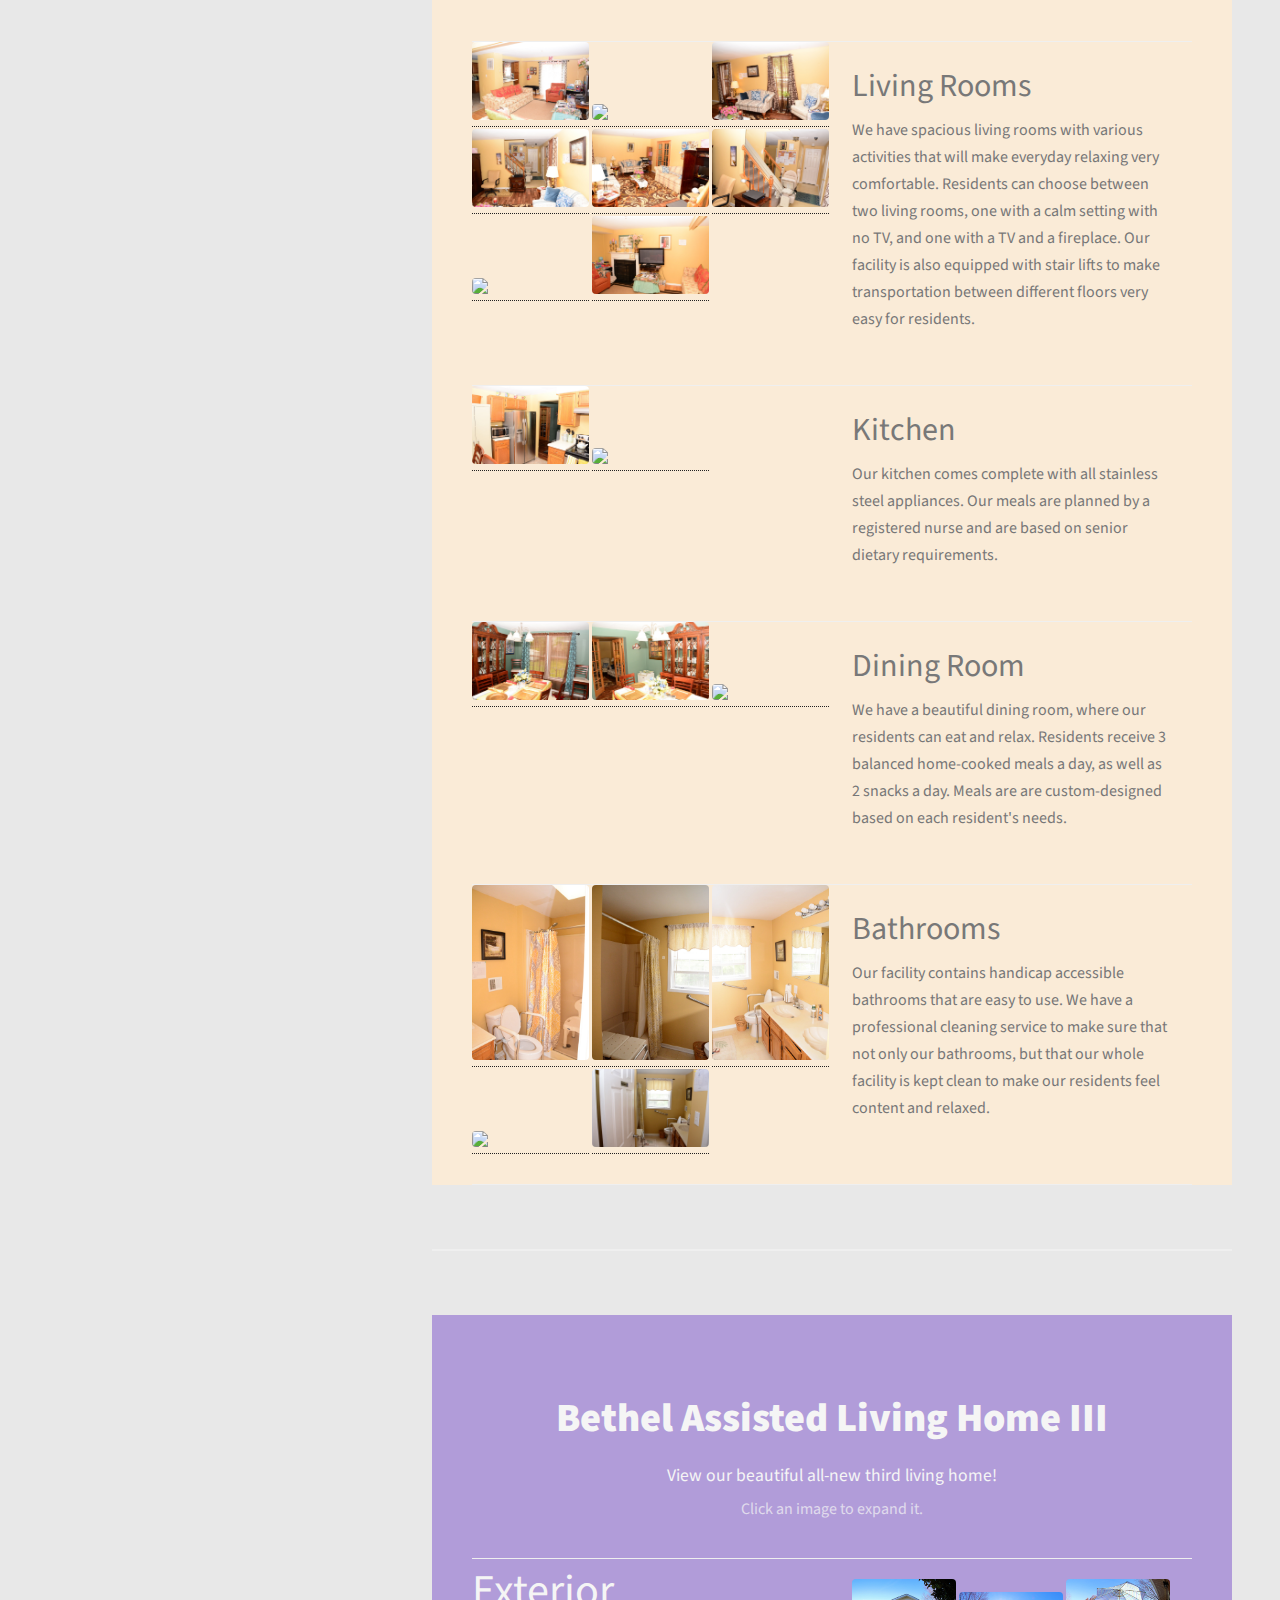
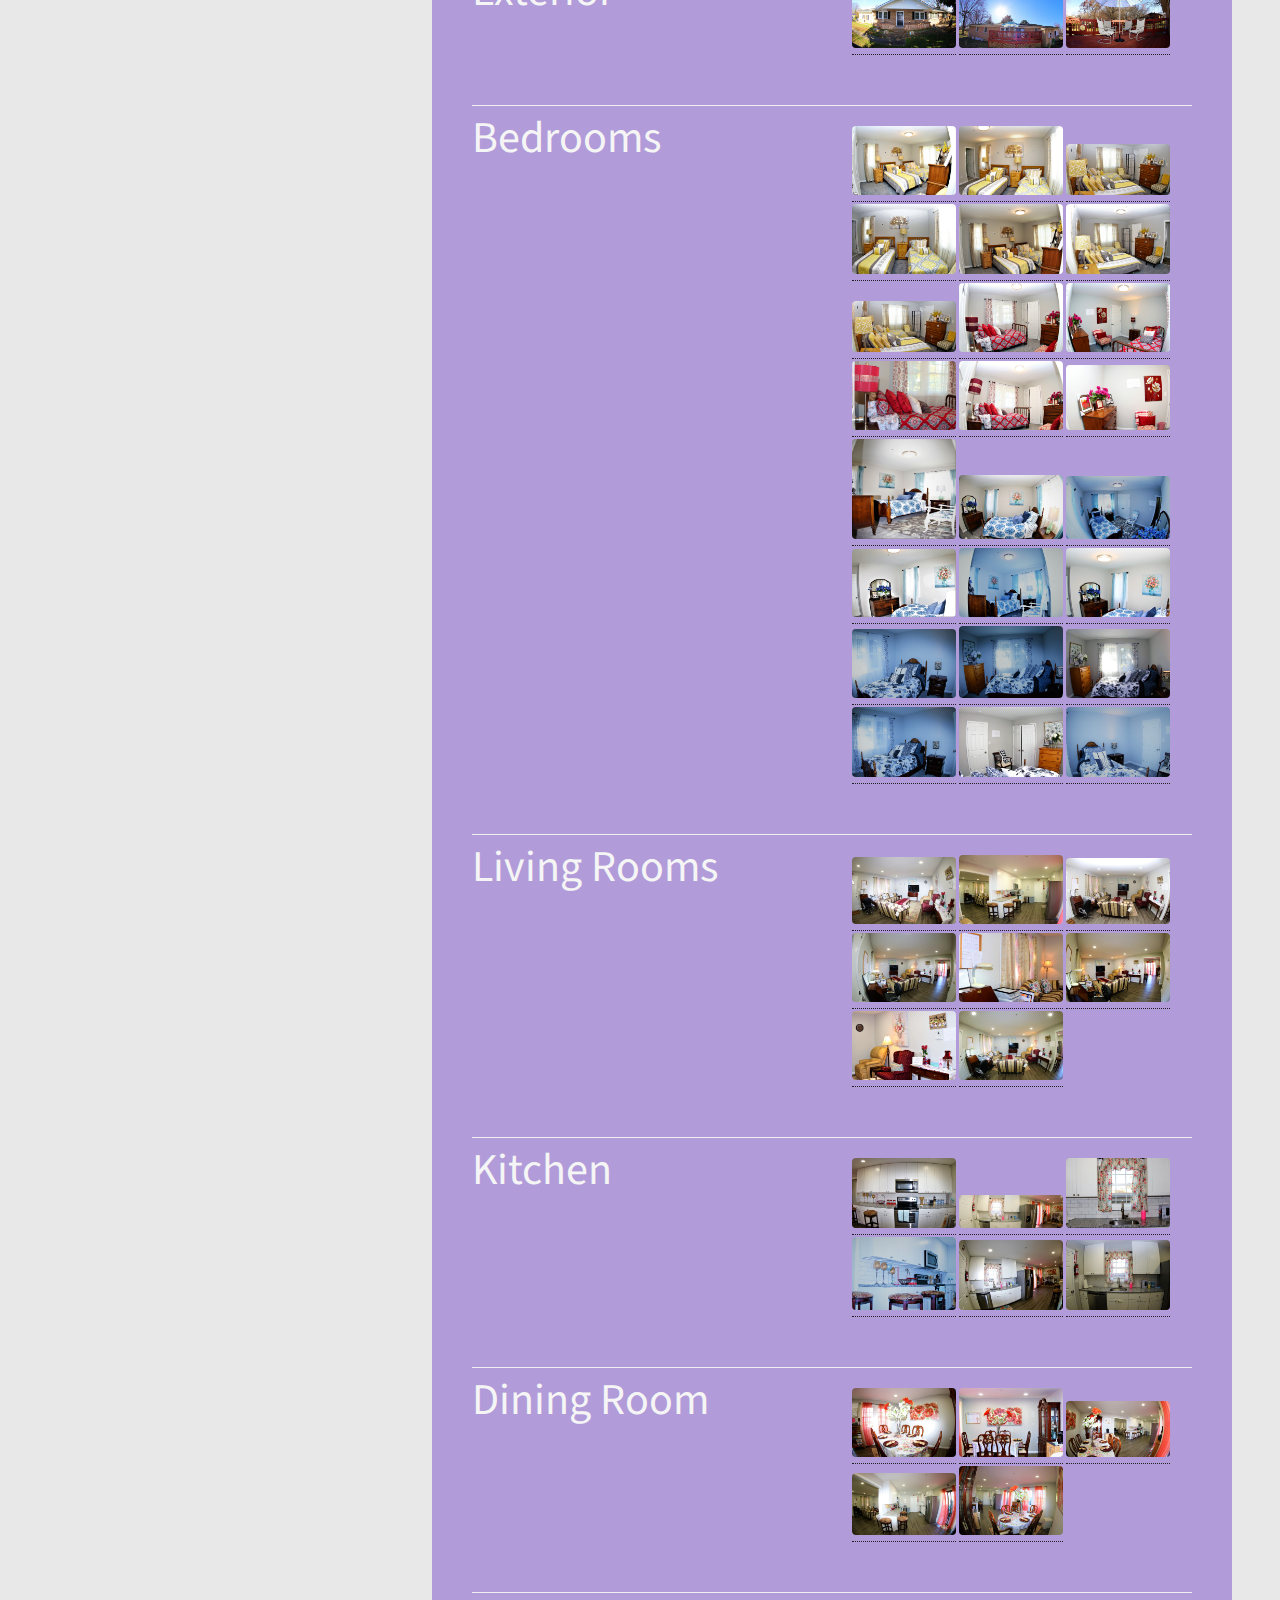
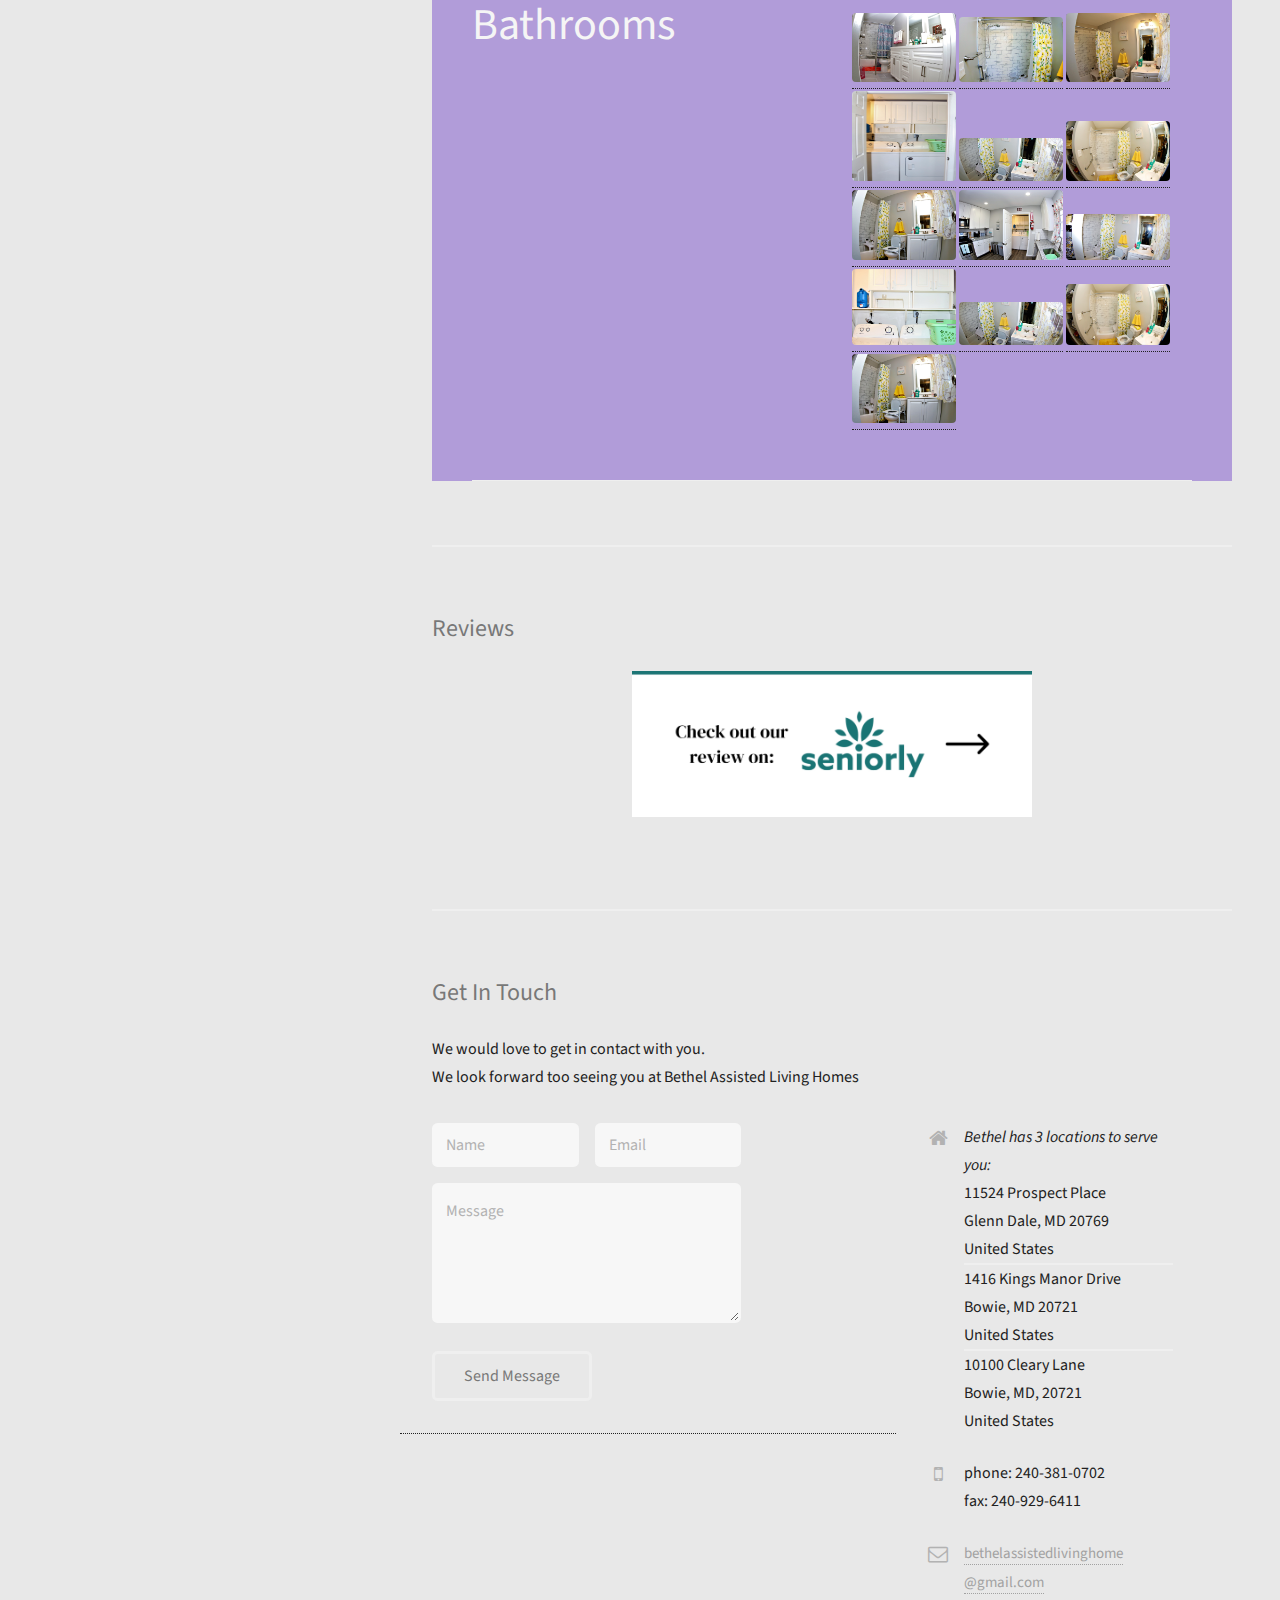
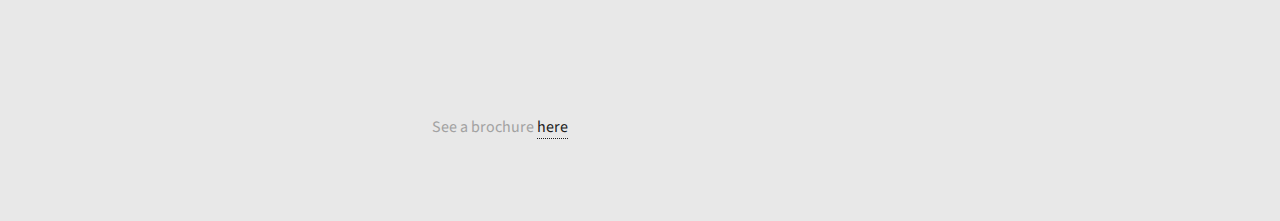
==== commit 172adf6e: "Update index.html" ====
--- a/index.html
+++ b/index.html
@@ -444,11 +444,11 @@
 		<!-- Reviews -->
                 <section id="reviews">
                     <h2>Reviews</h2>
-			<!--<div>
-			<a href="https://www.seniorly.com/assisted-living/maryland/bowie/bethel-iii" onMouseOver="this.style.opacity='0.85'" onMouseOut="this.style.opacity='1'" style="text-decoration: none;">
+			<div style="display: block; margin: 0 auto;">
+			<a href="https://www.seniorly.com/assisted-living/maryland/bowie/bethel-iii" style="text-decoration: none;">
 				<img src="assets/seniorly.png" width="50%" style="text-decoration: none; display: block; margin: 0 auto; />
 			</a>
-			</div>-->
+			</div>
                     <div class="embedsocial-reviews" data-ref="c811bb5da8797262906c1b01fe3c0b55ea88cdae"></div> <script> (function(d, s, id){ var js; if (d.getElementById(id)) {return;} js = d.createElement(s); js.id = id; js.src = "https://embedsocial.com/embedscript/ri.js"; d.getElementsByTagName("head")[0].appendChild(js); }(document, "script", "EmbedSocialReviewsScript")); </script>
 			<br />
                     
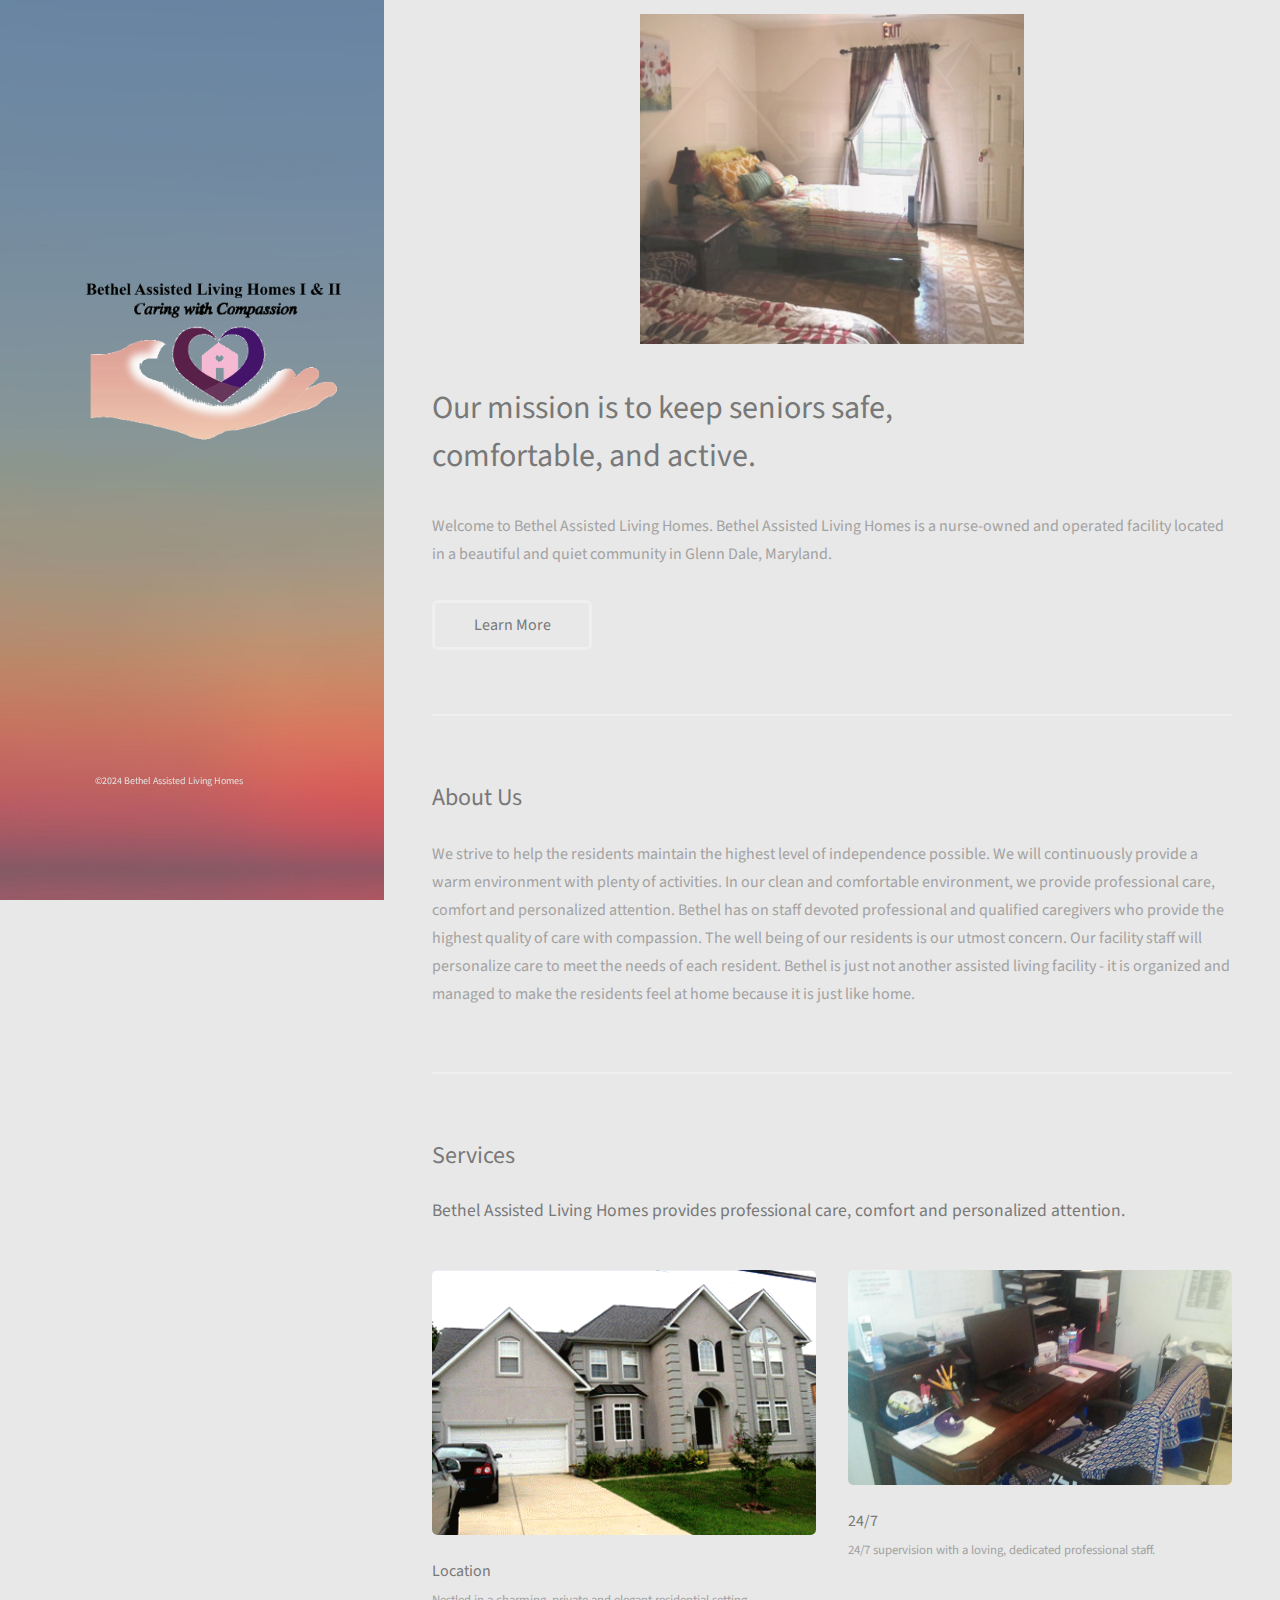
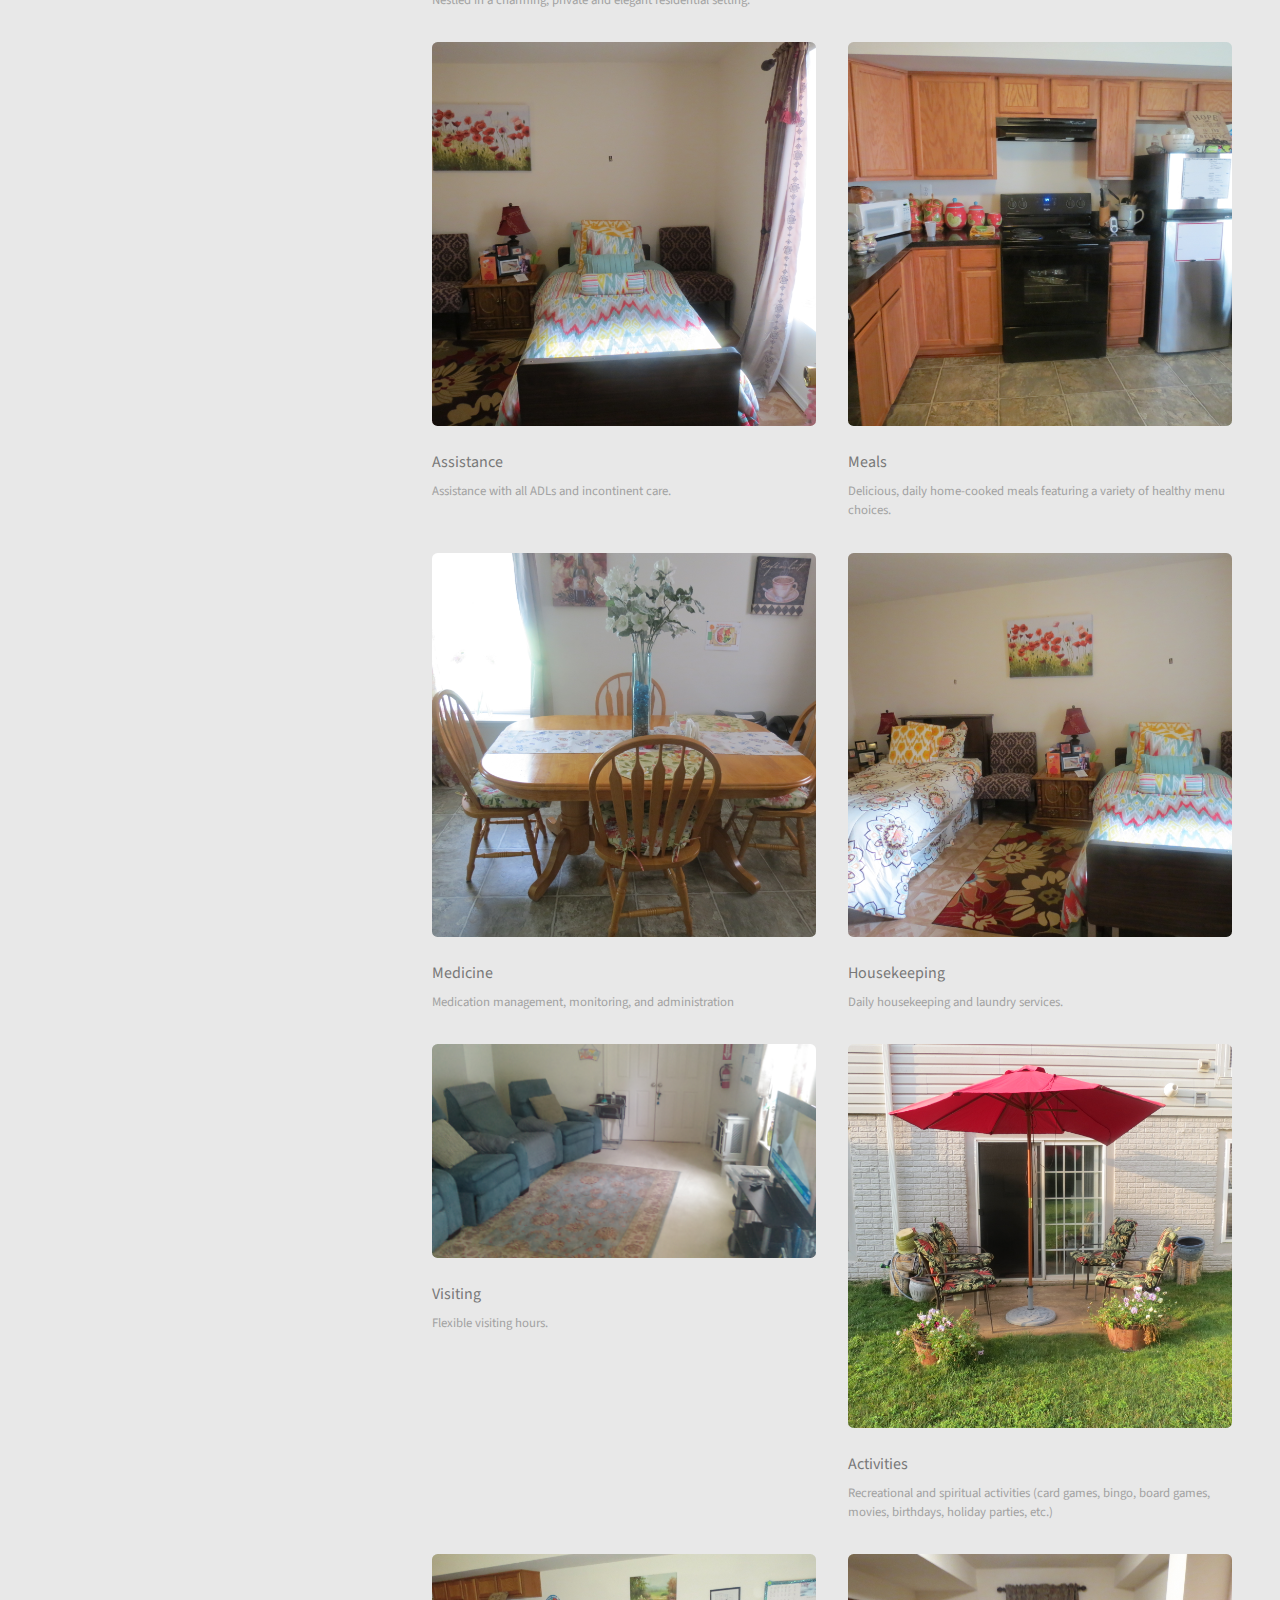
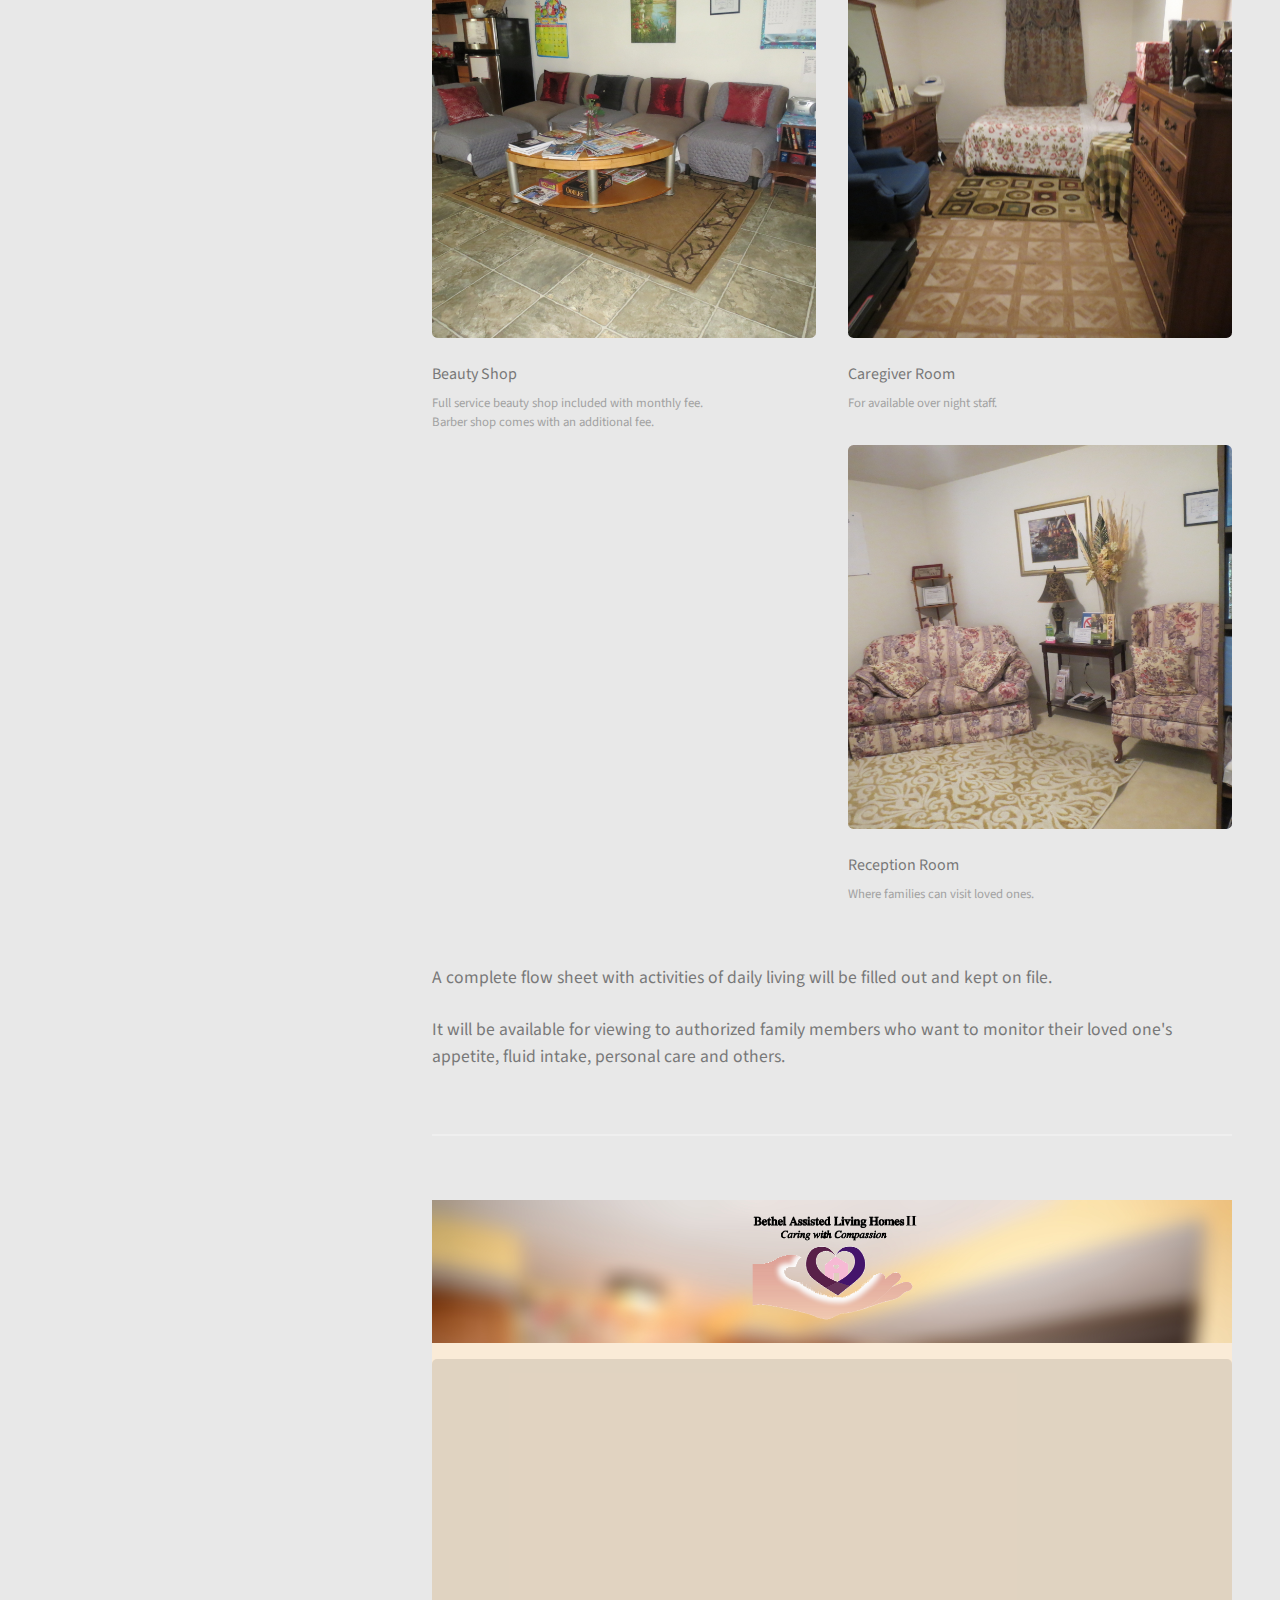
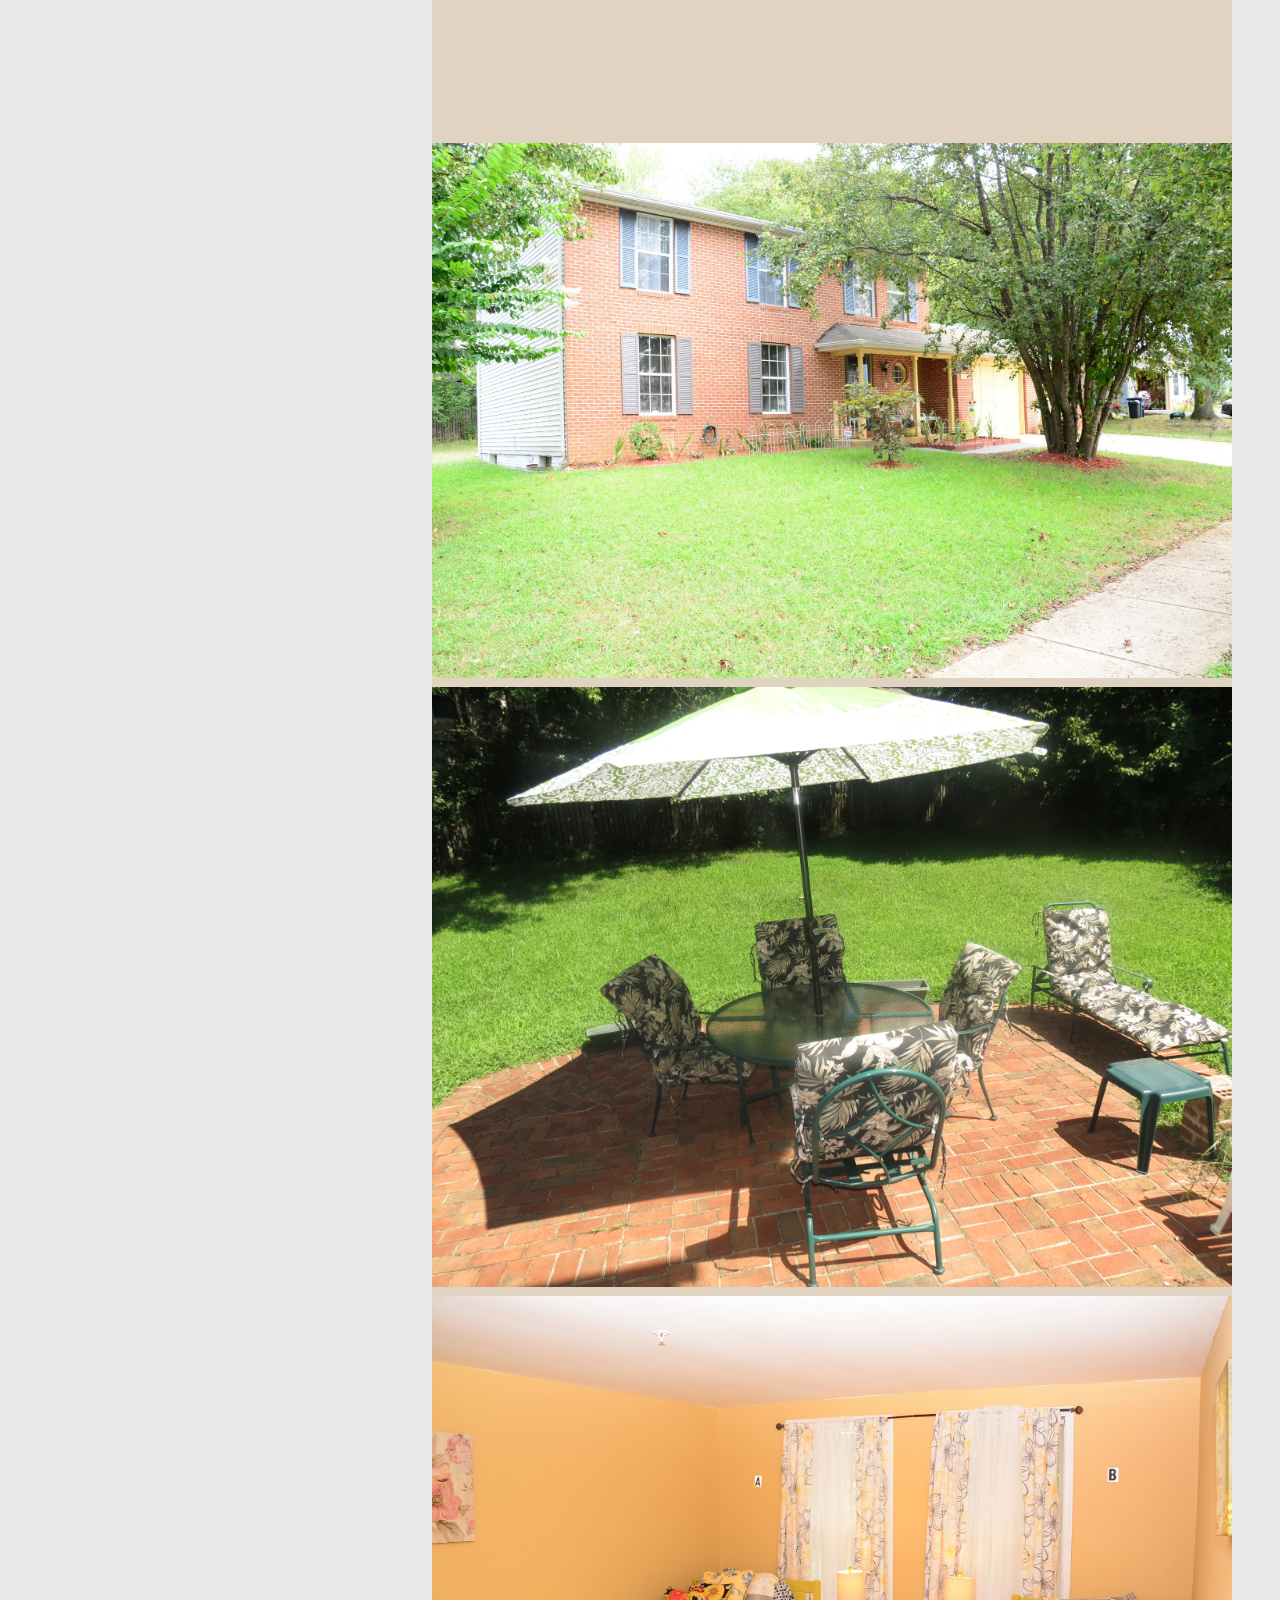
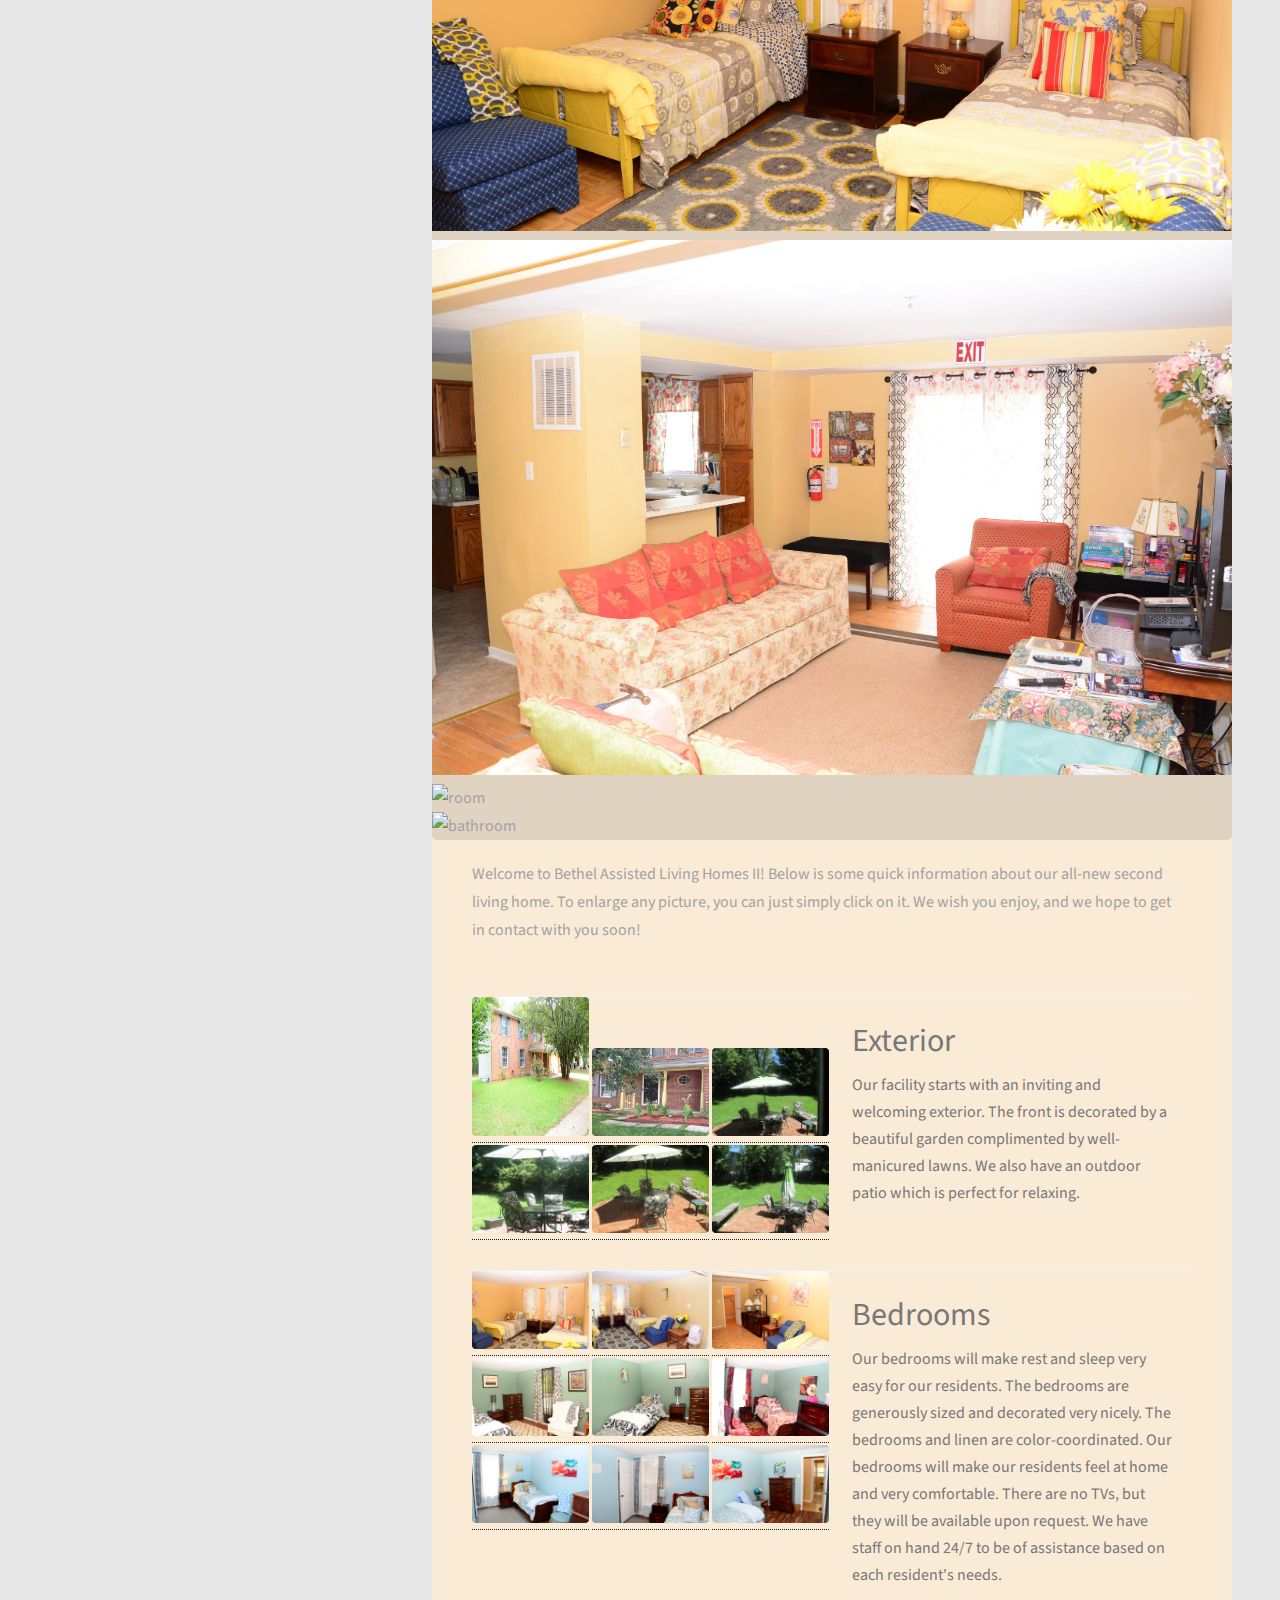
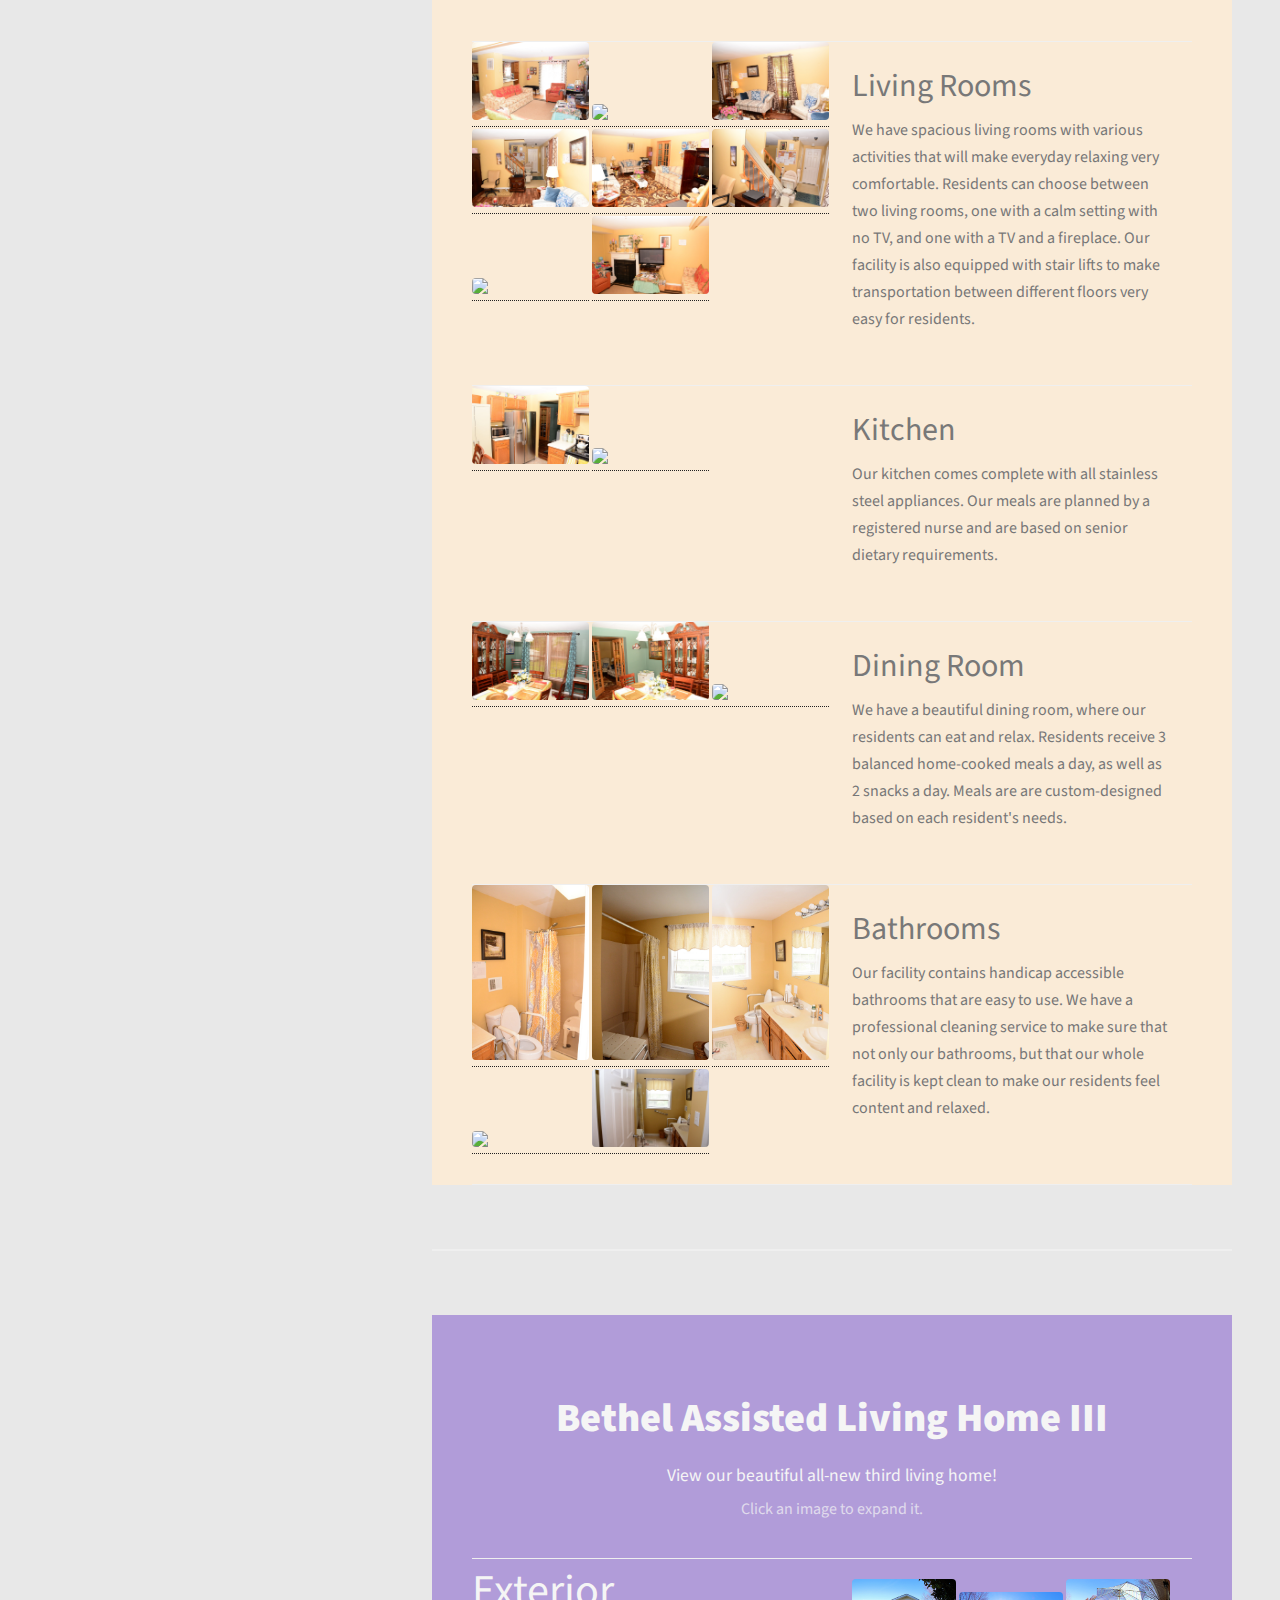
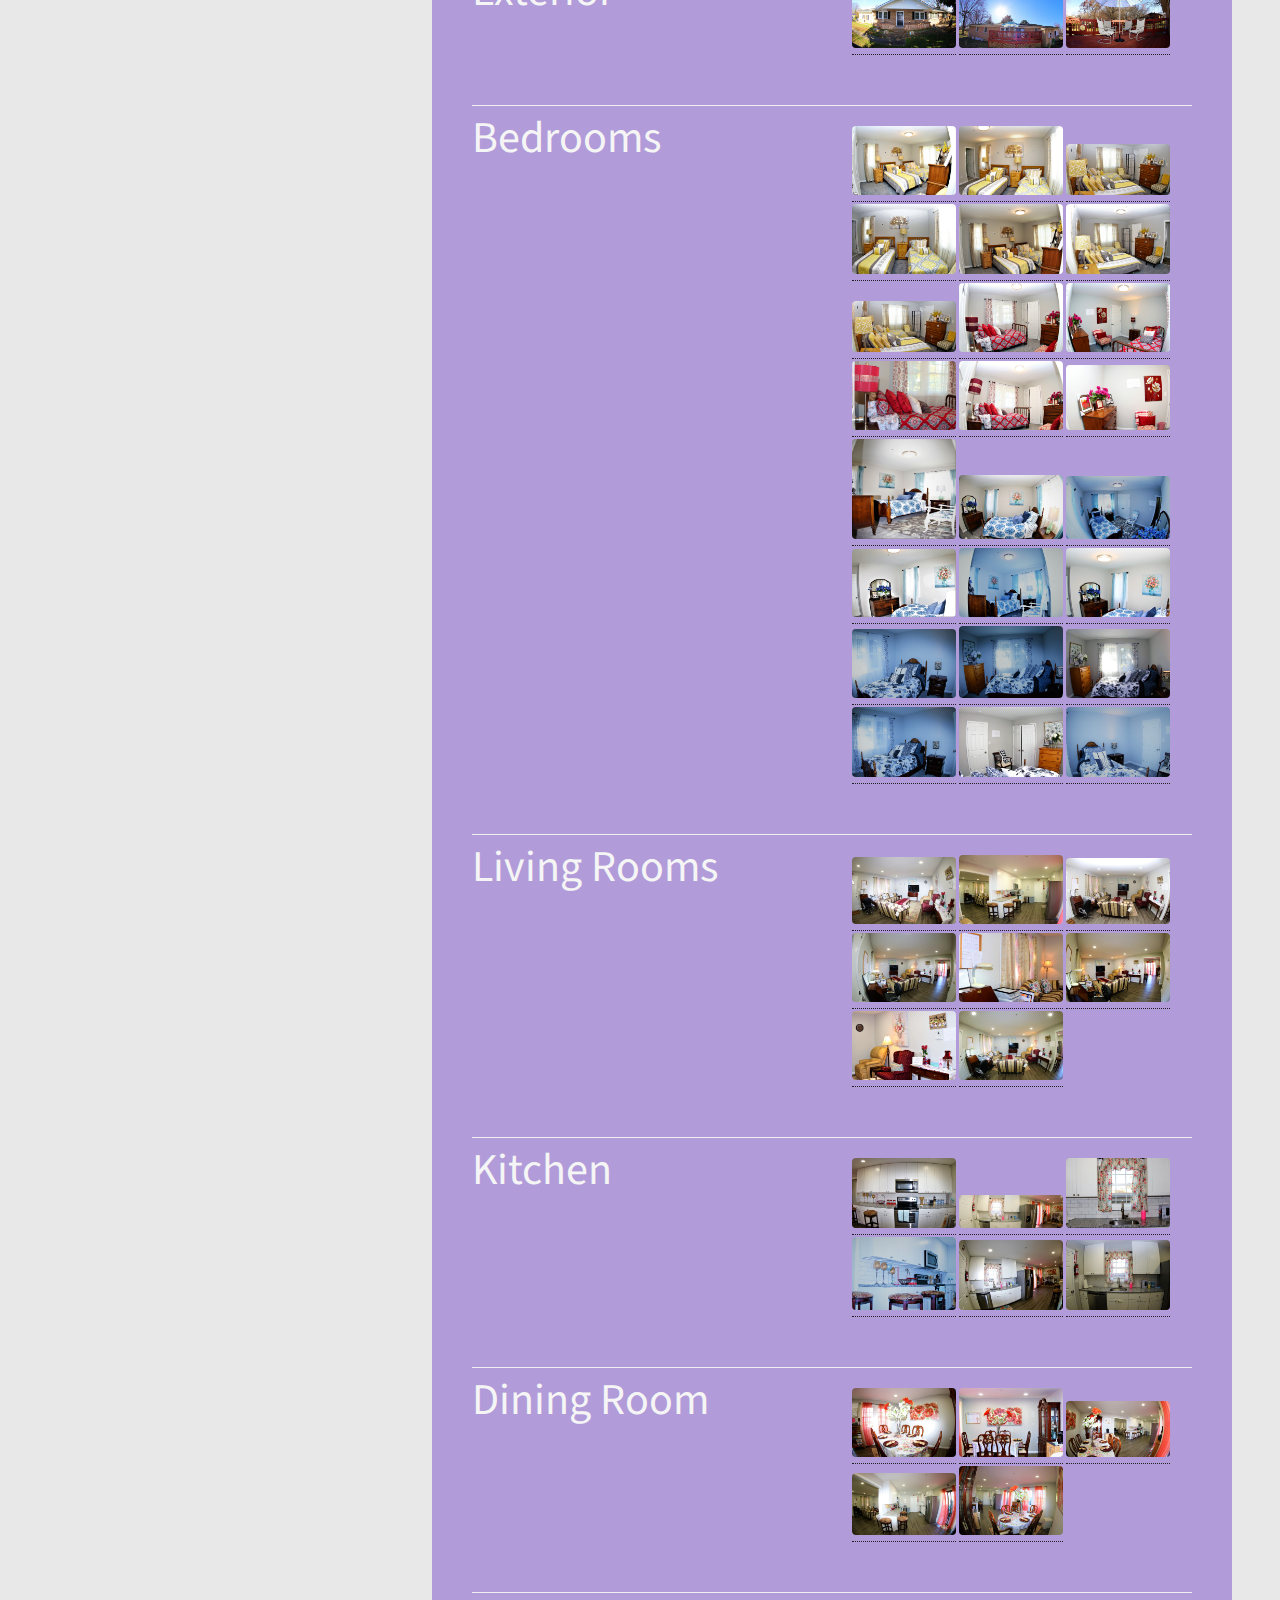
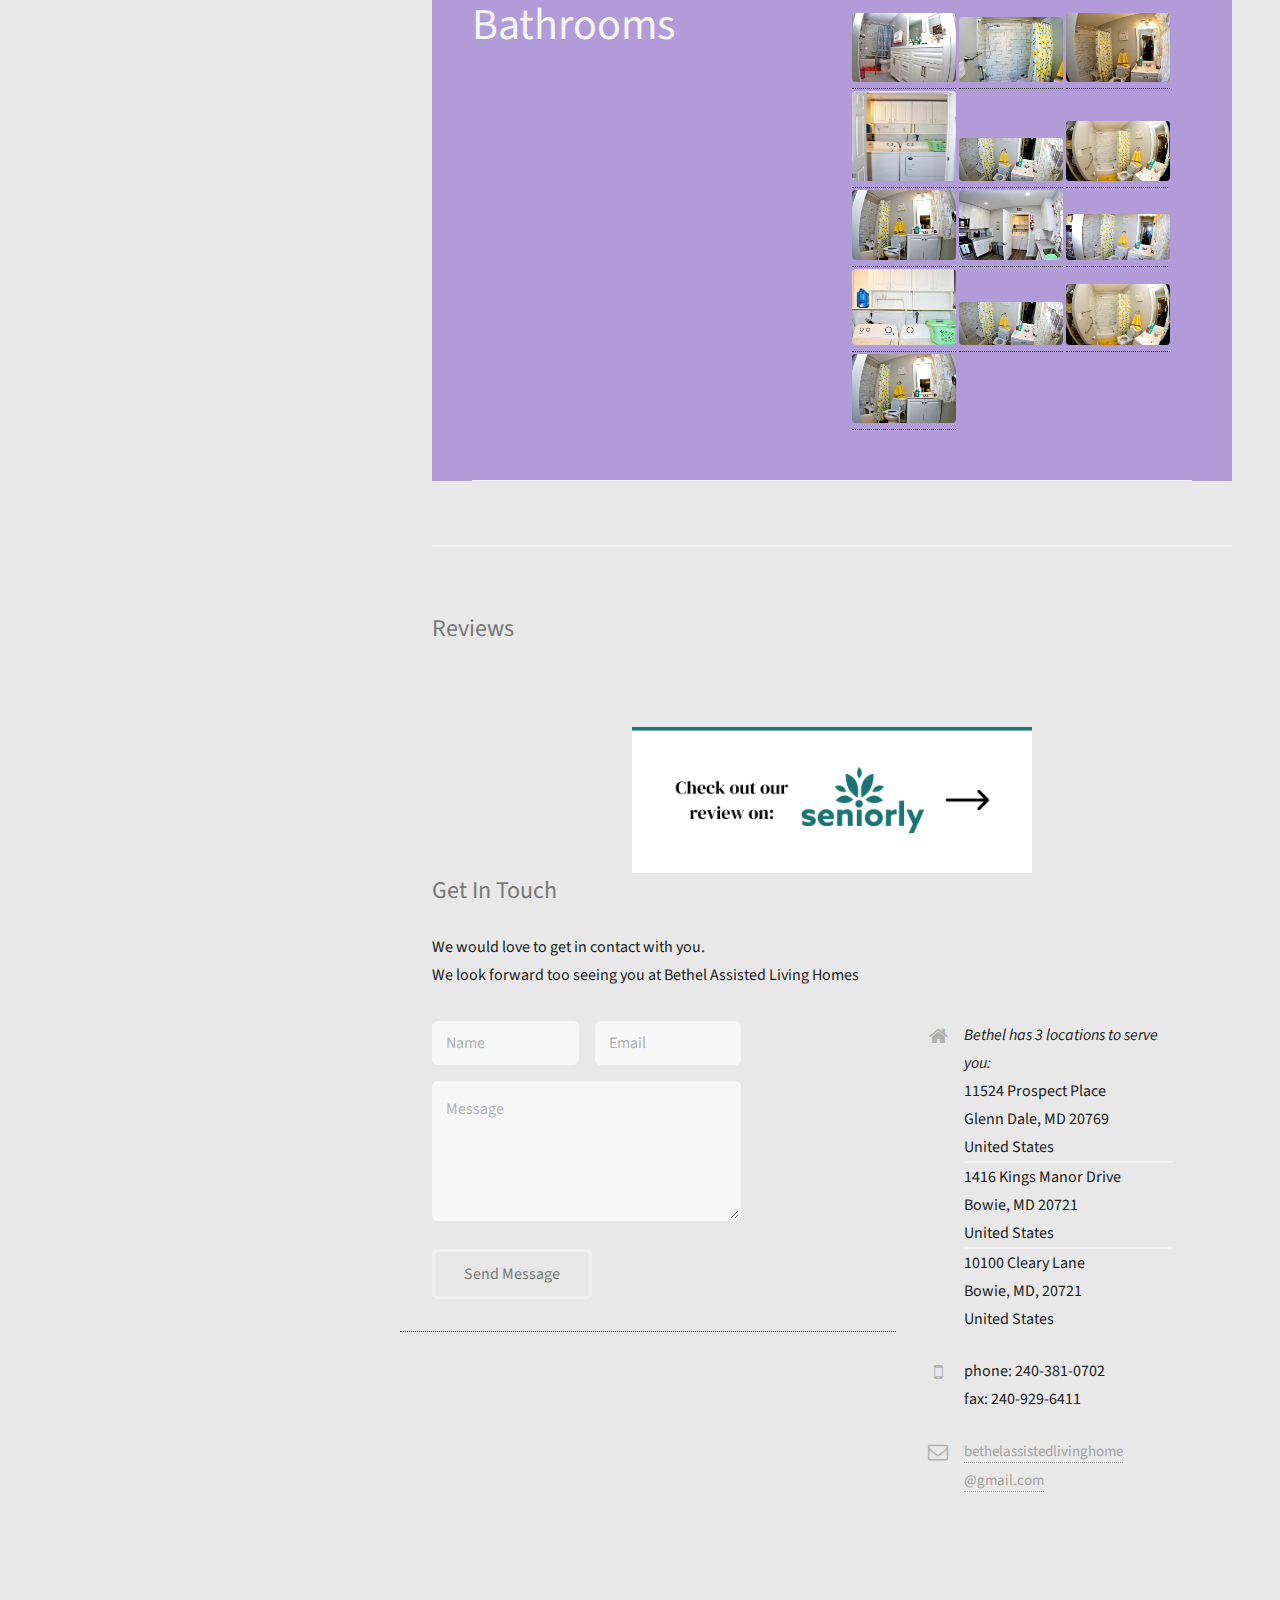
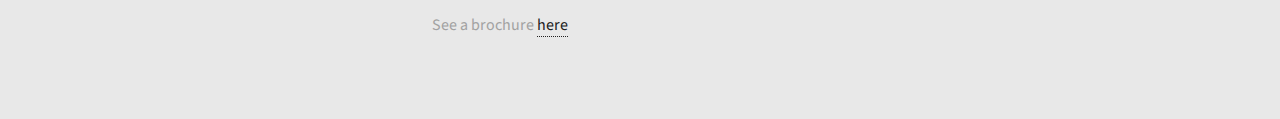
==== commit 567f5e60: "Update index.html" ====
--- a/index.html
+++ b/index.html
@@ -444,11 +444,6 @@
 		<!-- Reviews -->
                 <section id="reviews">
                     <h2>Reviews</h2>
-			<div style="display: block; margin: 0 auto;">
-			<a href="https://www.seniorly.com/assisted-living/maryland/bowie/bethel-iii" style="text-decoration: none;">
-				<img src="assets/seniorly.png" width="50%" style="text-decoration: none; display: block; margin: 0 auto; />
-			</a>
-			</div>
                     <div class="embedsocial-reviews" data-ref="c811bb5da8797262906c1b01fe3c0b55ea88cdae"></div> <script> (function(d, s, id){ var js; if (d.getElementById(id)) {return;} js = d.createElement(s); js.id = id; js.src = "https://embedsocial.com/embedscript/ri.js"; d.getElementsByTagName("head")[0].appendChild(js); }(document, "script", "EmbedSocialReviewsScript")); </script>
 			<br />
                     
@@ -472,6 +467,13 @@
                     <h4><i>deborah8128</i> - caring.com<br  />September 09, 2015</h4>
                     <p>"Their service is excellent. My mother has dementia, so they have the in-house doctor and the physical therapist, and they provide all of her meals. She can't walk now, so as far as dressing her and bathing her, they do all of that because she basically cannot do anything on her own. They take really good care of her, and since it is a small facility, they can give her the one-on-one care that she needs. They do little activities like coloring and little artwork and stuff like that. The rooms are kept very clean, and they are very colorful. Bethel Assisted Living Homes 1 is just a very nice clean place to live"</p>
                -->
+
+<br />
+			<div style="display: block; margin: 0 auto;">
+			<a href="https://www.seniorly.com/assisted-living/maryland/bowie/bethel-iii" style="text-decoration: none;">
+				<img src="assets/seniorly.png" width="50%" style="text-decoration: none; display: block; margin: 0 auto; />
+			</a>
+			</div>
 			</section>
 
 		<!-- Contact -->
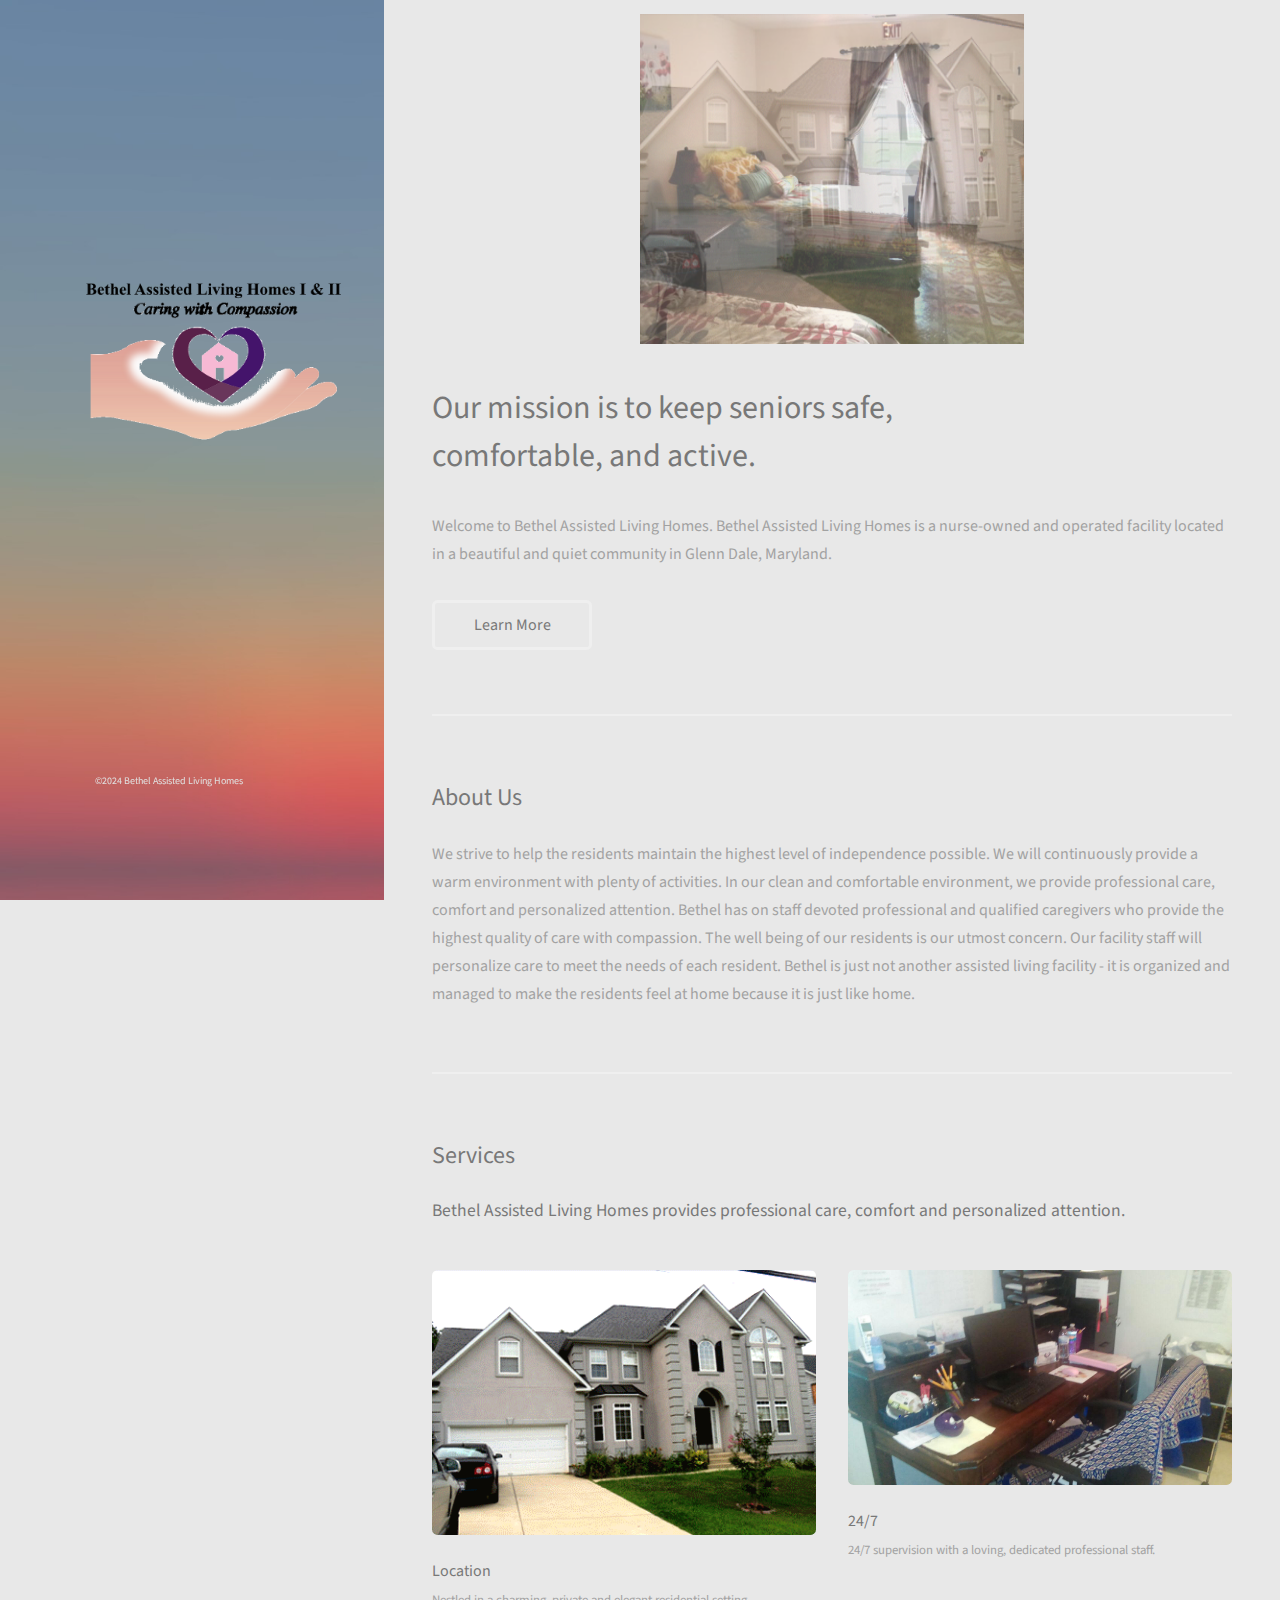
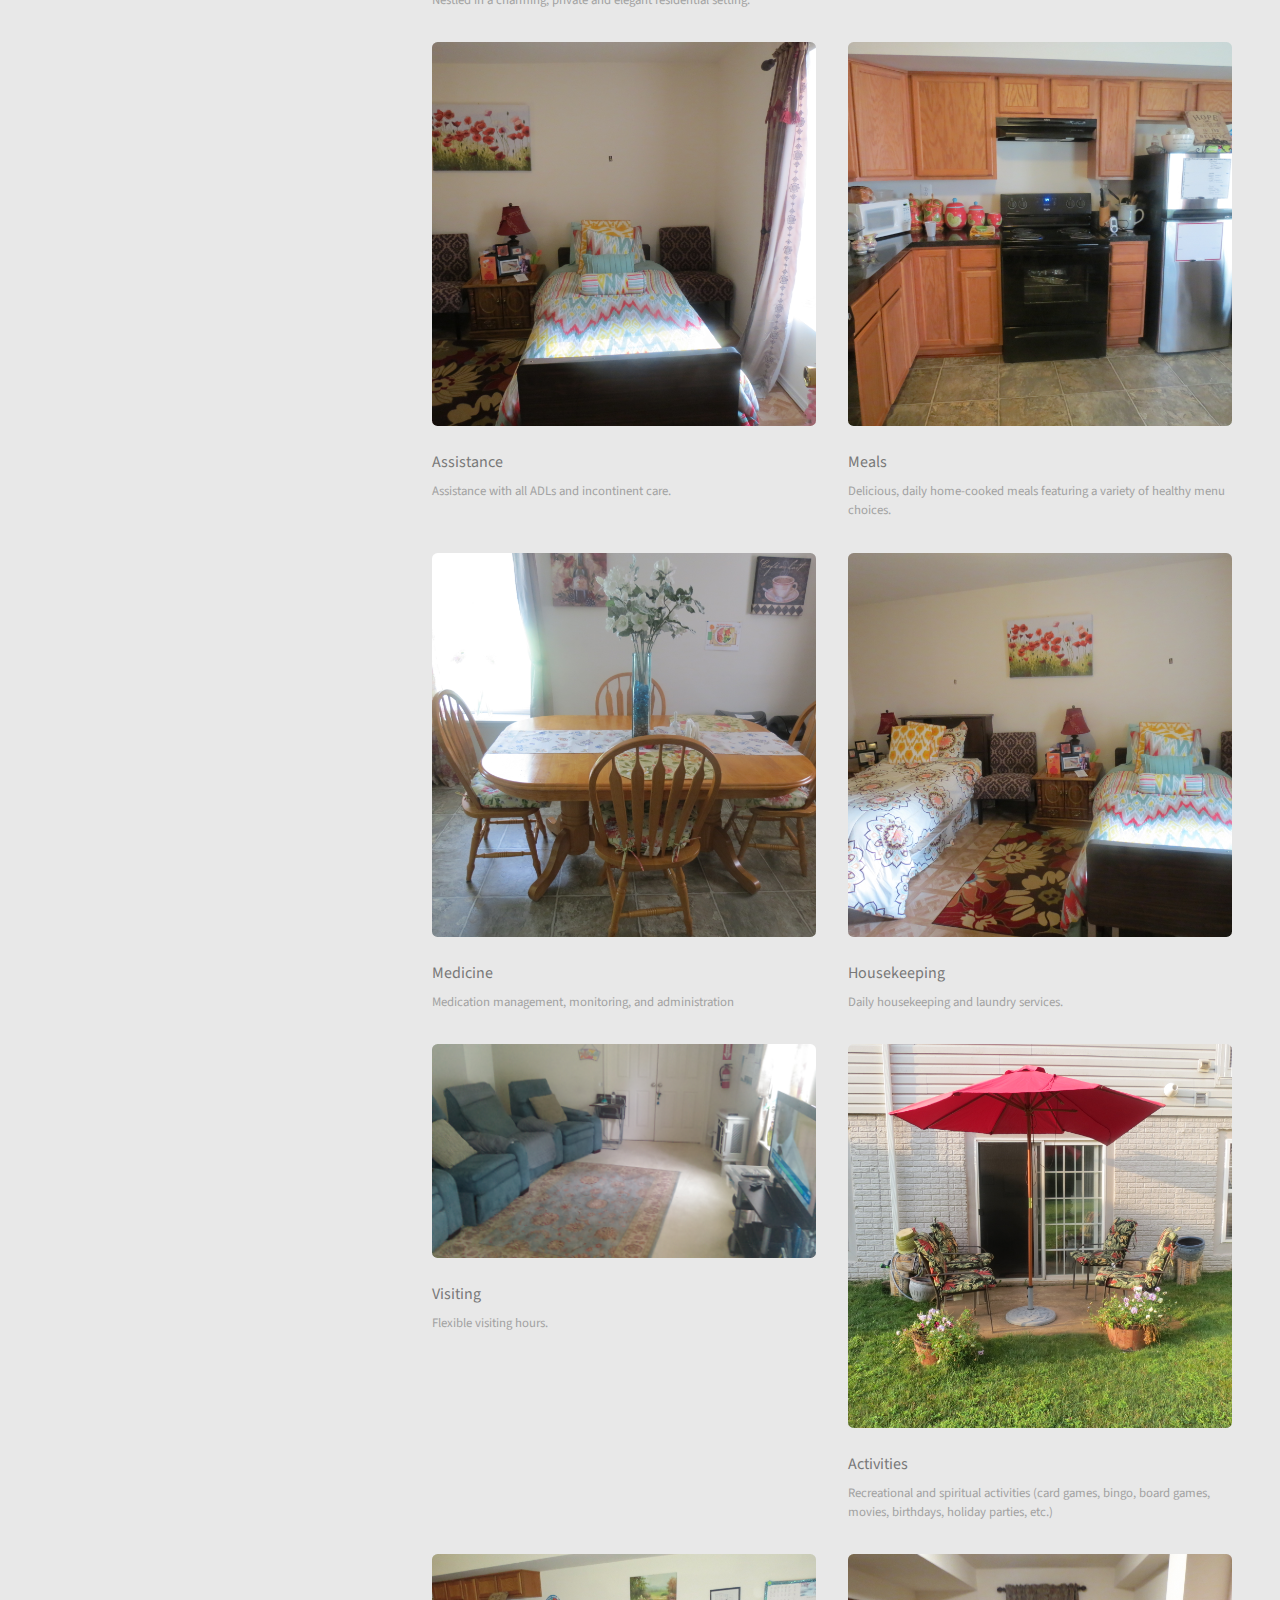
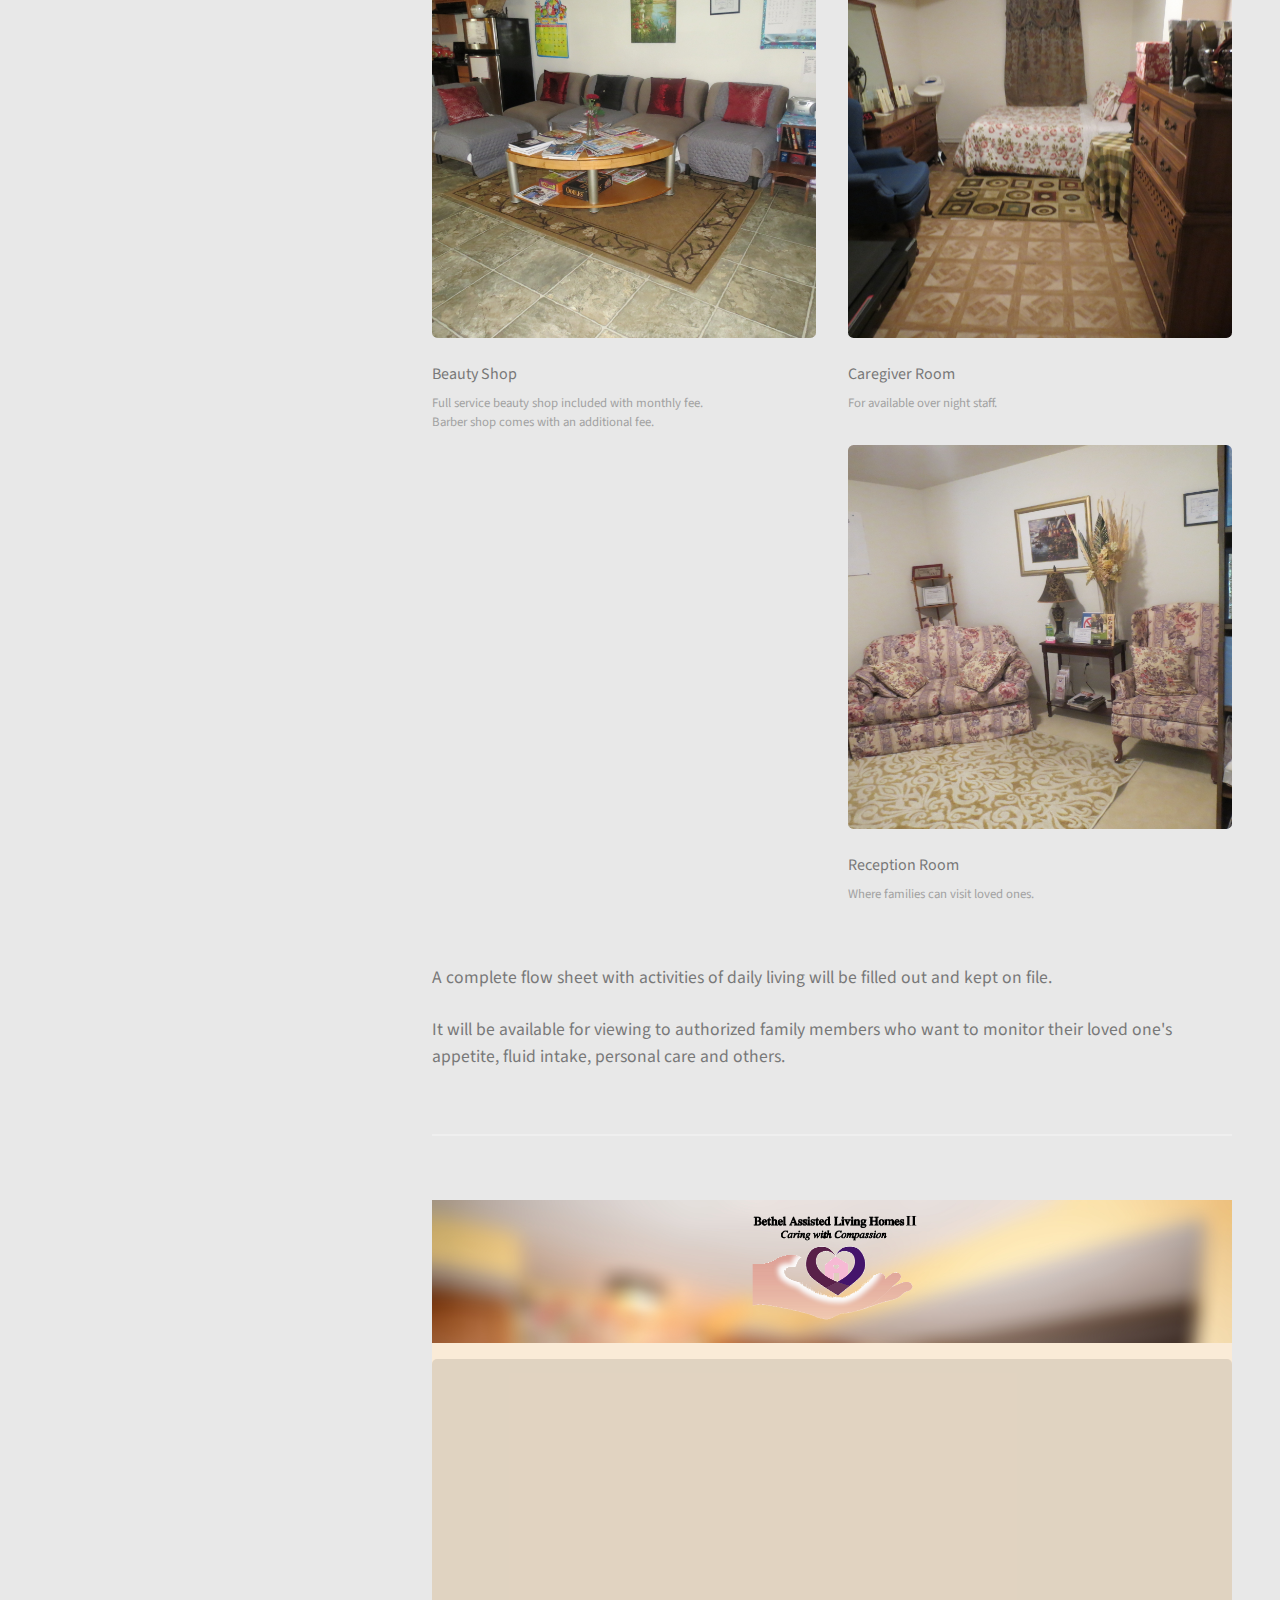
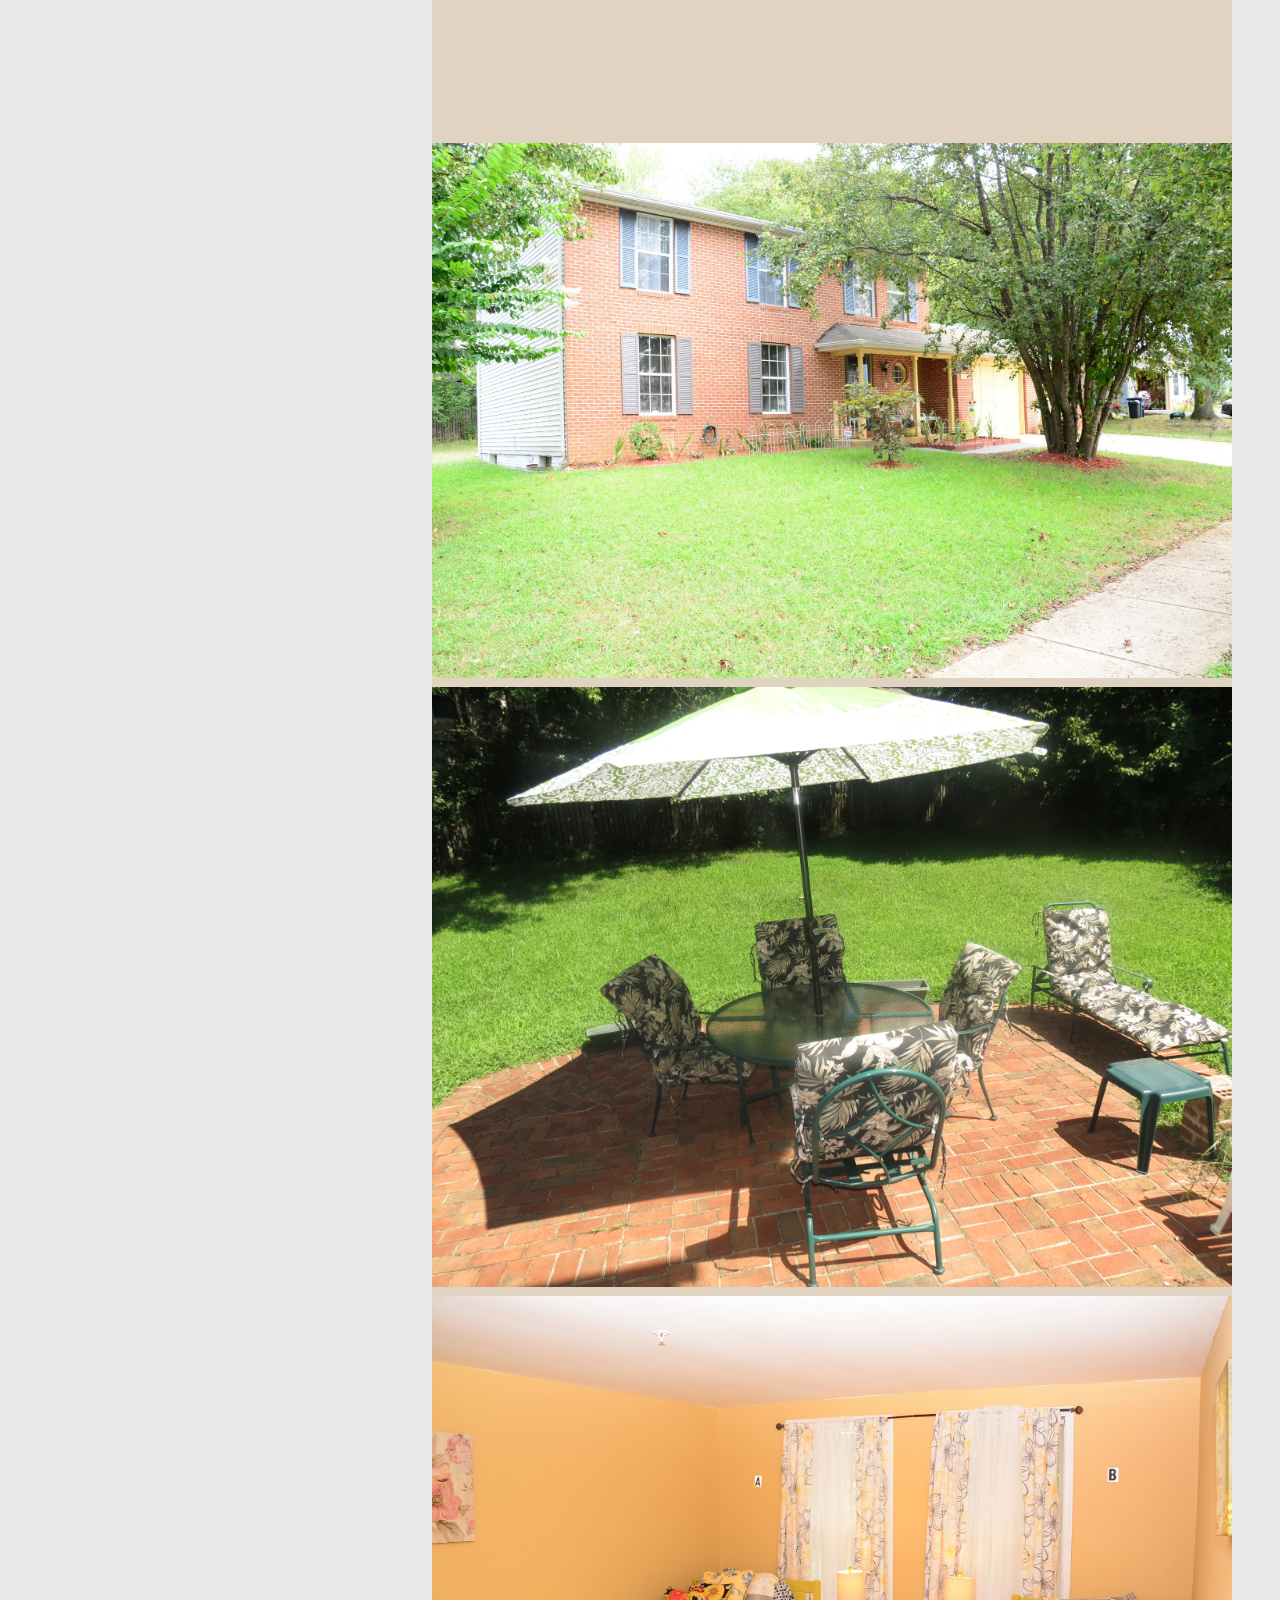
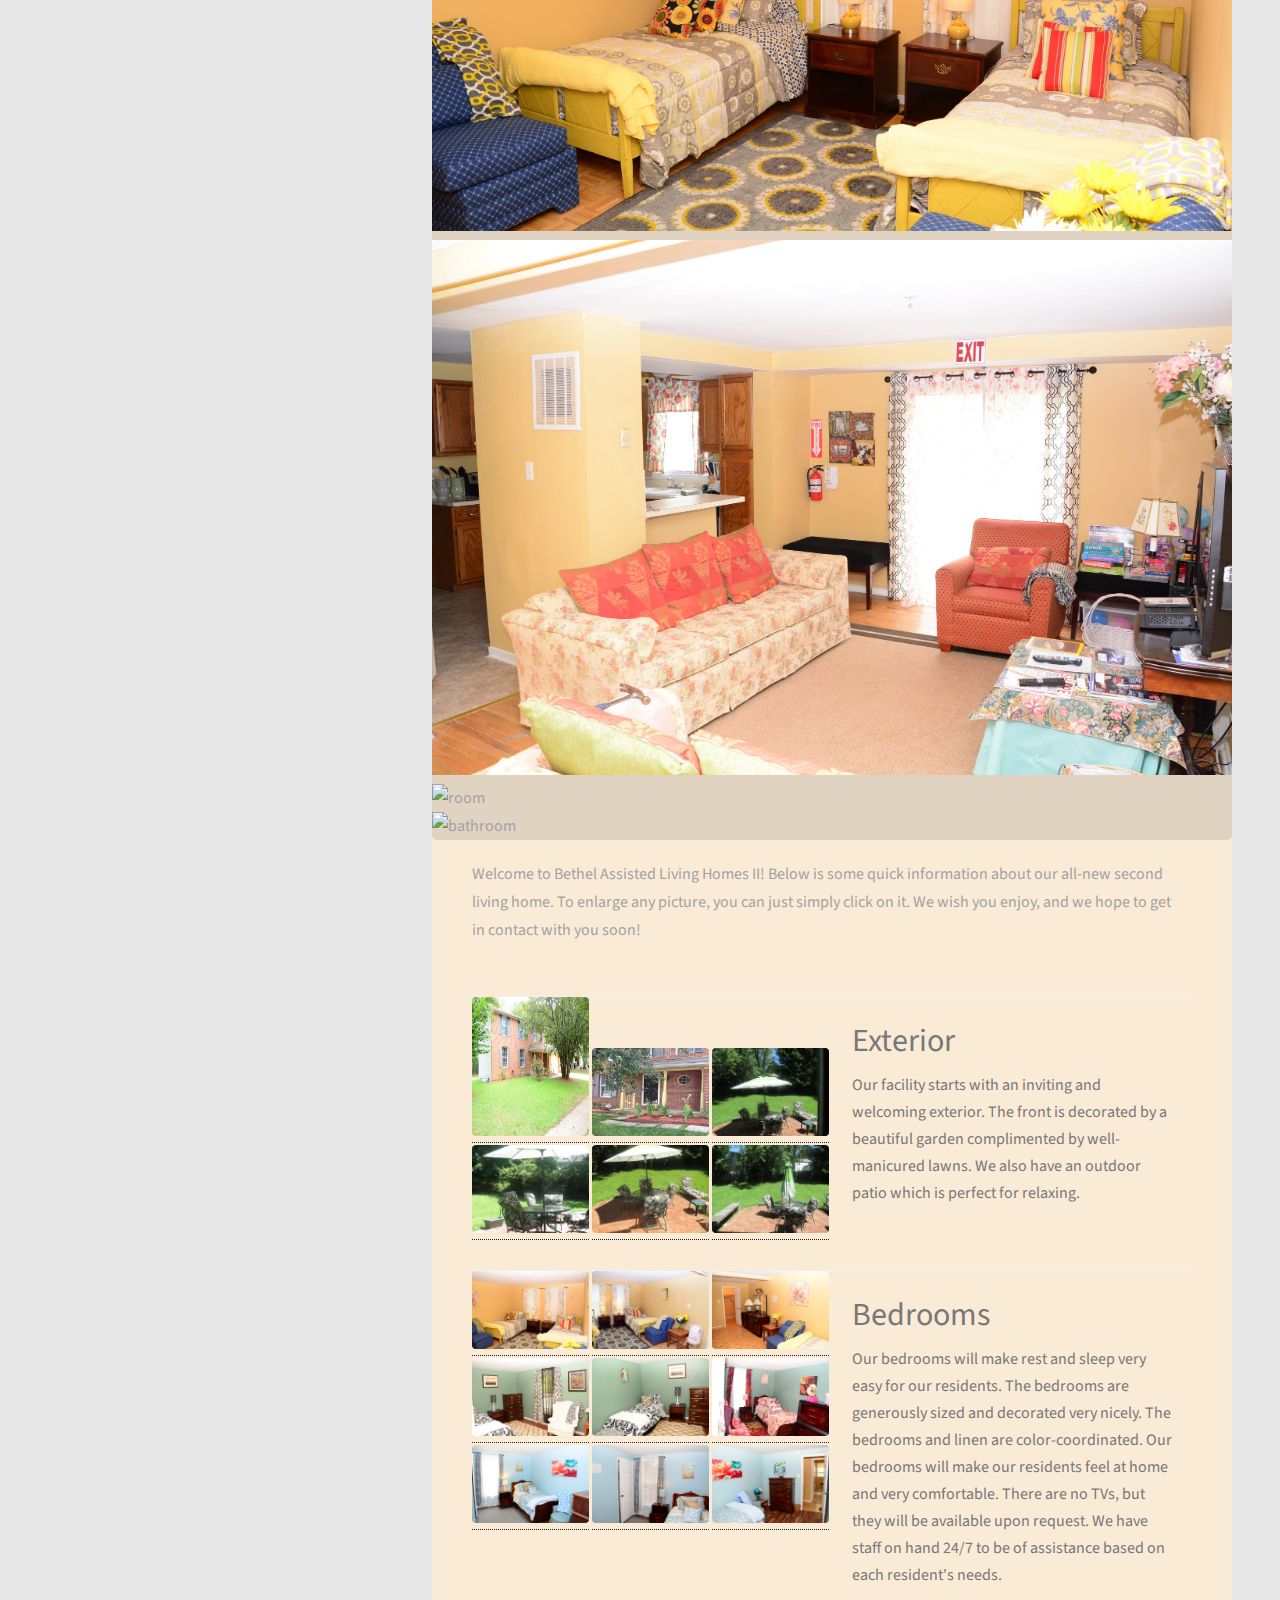
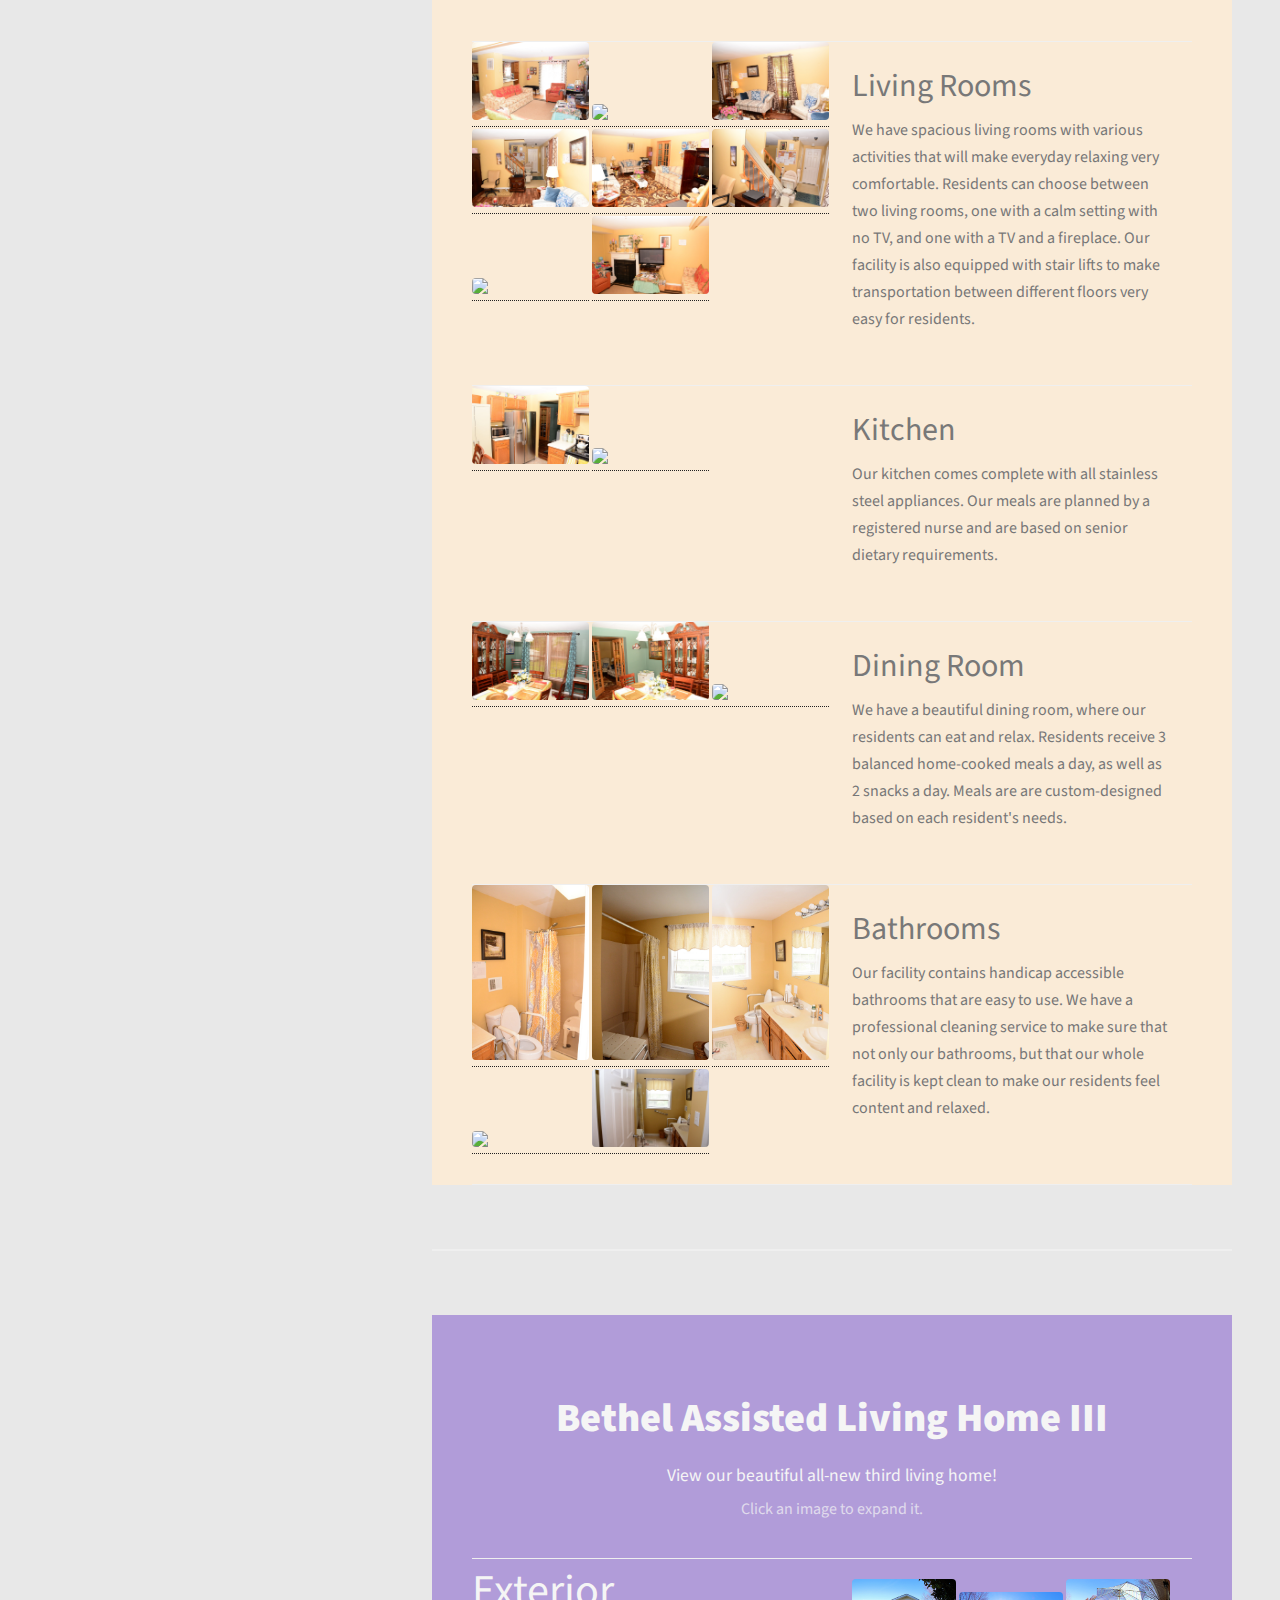
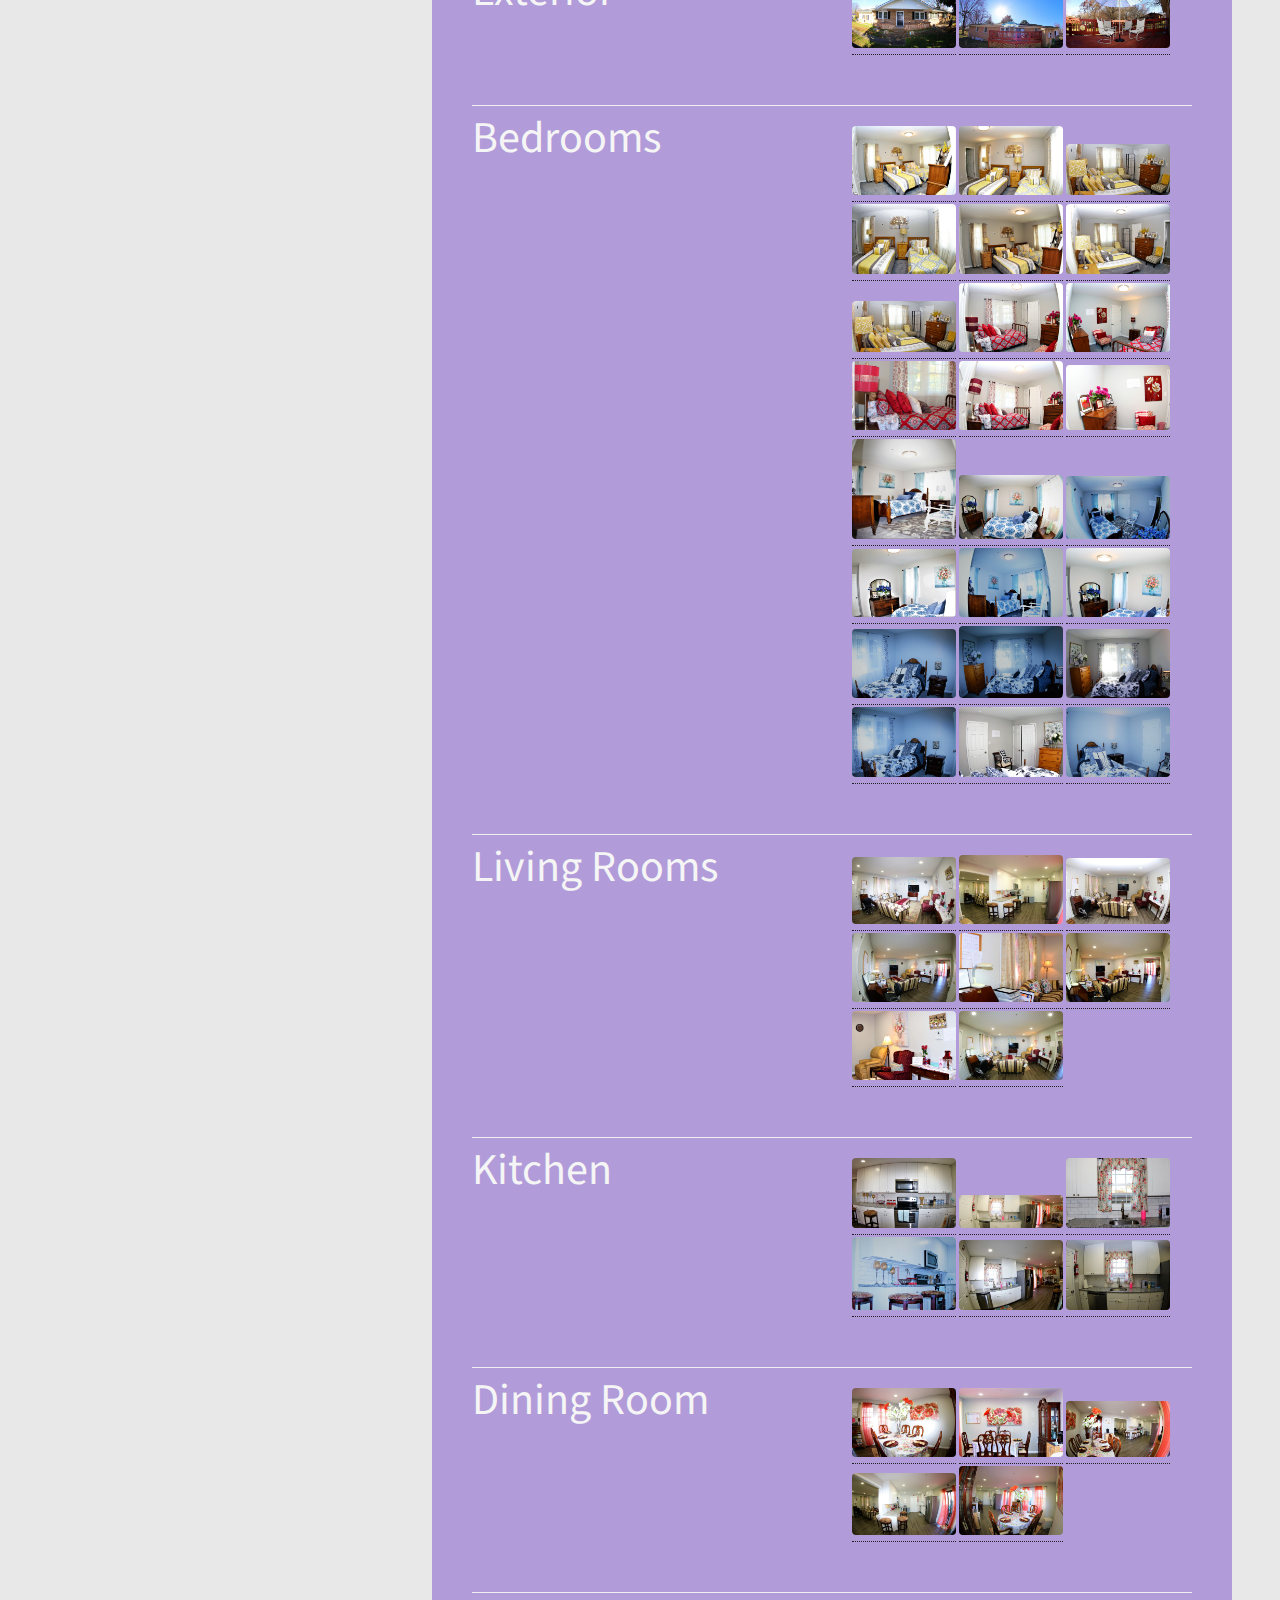
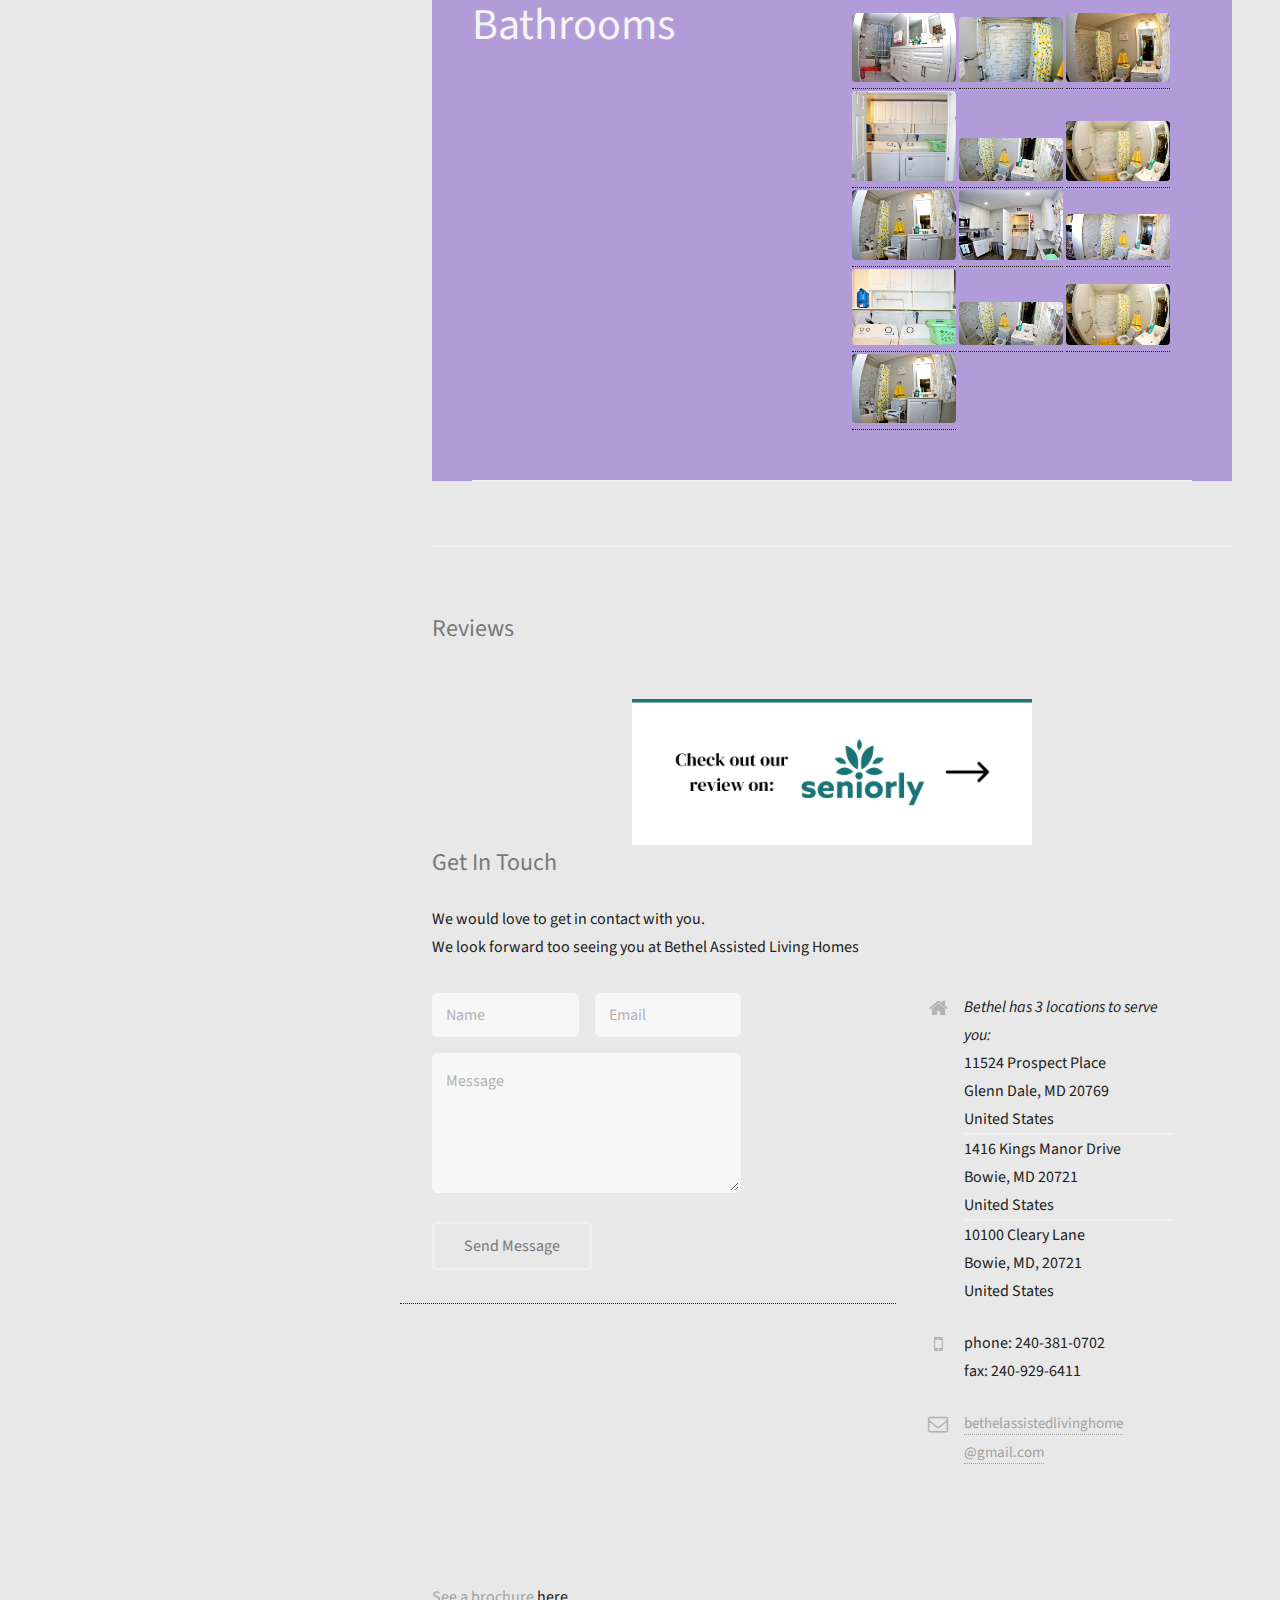
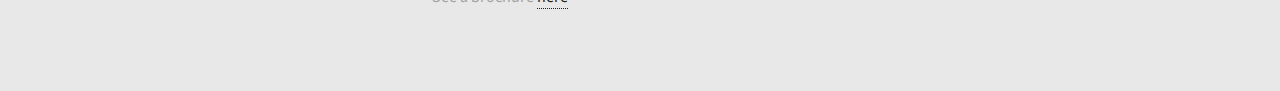
==== commit 0f2171e0: "Update index.html" ====
--- a/index.html
+++ b/index.html
@@ -468,12 +468,13 @@
                     <p>"Their service is excellent. My mother has dementia, so they have the in-house doctor and the physical therapist, and they provide all of her meals. She can't walk now, so as far as dressing her and bathing her, they do all of that because she basically cannot do anything on her own. They take really good care of her, and since it is a small facility, they can give her the one-on-one care that she needs. They do little activities like coloring and little artwork and stuff like that. The rooms are kept very clean, and they are very colorful. Bethel Assisted Living Homes 1 is just a very nice clean place to live"</p>
                -->
 
-<br />
 			<div style="display: block; margin: 0 auto;">
 			<a href="https://www.seniorly.com/assisted-living/maryland/bowie/bethel-iii" style="text-decoration: none;">
 				<img src="assets/seniorly.png" width="50%" style="text-decoration: none; display: block; margin: 0 auto; />
 			</a>
 			</div>
+					<br/>
+					<br/>
 			</section>
 
 		<!-- Contact -->
